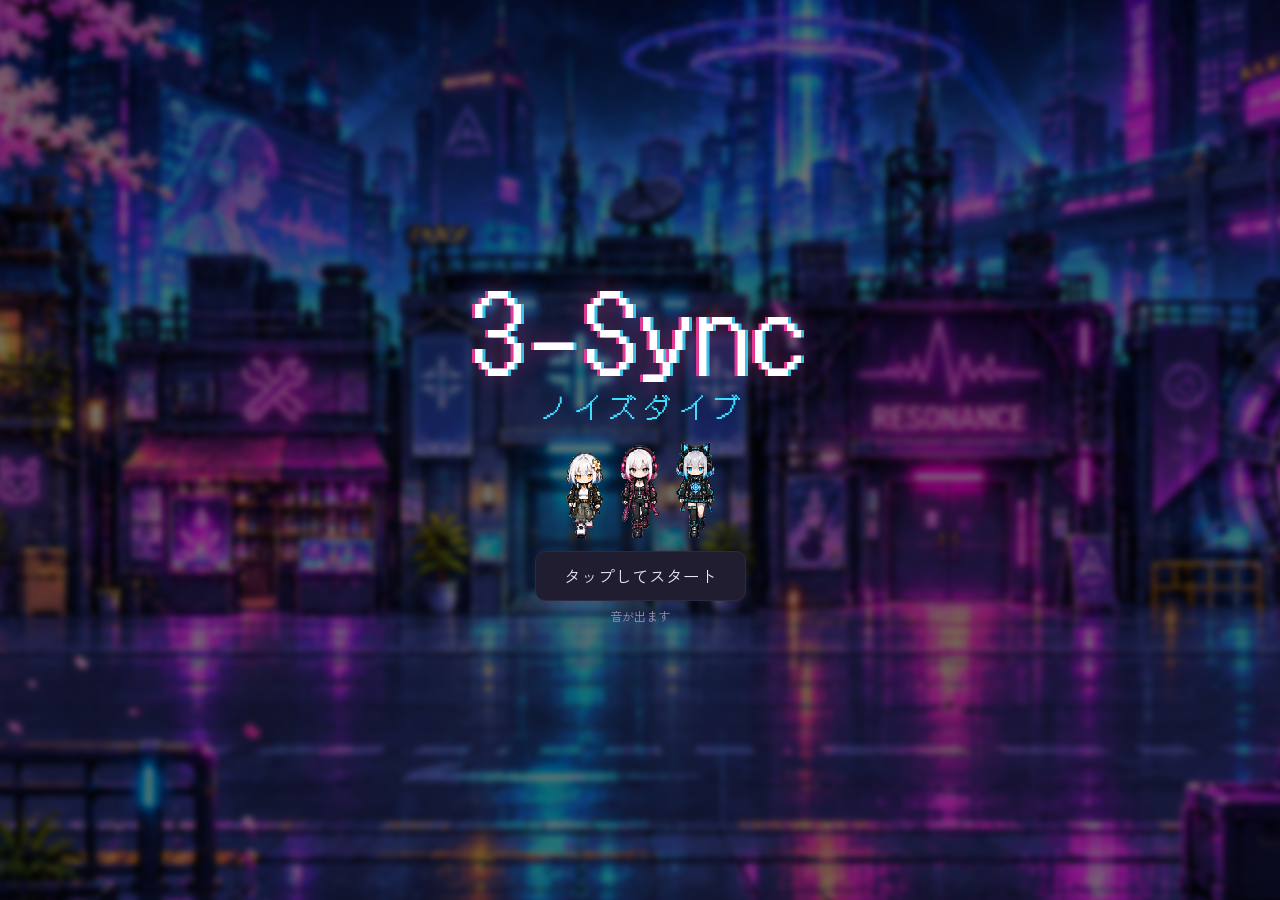
==== game/index.html @ e70afc71 "サポートHUDを姉妹ブロック下へ移動し状態チップと全員ミニHPバーを追加" ====
<!doctype html>
<html lang="ja">
<head>
<meta charset="utf-8">
<meta name="viewport" content="width=device-width,initial-scale=1,maximum-scale=1,user-scalable=no,viewport-fit=cover">
<meta name="theme-color" content="#0e0c15">
<meta name="apple-mobile-web-app-capable" content="yes">
<meta name="mobile-web-app-capable" content="yes">
<meta name="apple-mobile-web-app-status-bar-style" content="black-translucent">
<meta name="apple-mobile-web-app-title" content="ノイズダイブ">
<link rel="manifest" href="manifest.webmanifest">
<link rel="apple-touch-icon" href="icons/app/icon-180.png">
<style>
:root{padding-top:env(safe-area-inset-top,0px);padding-bottom:env(safe-area-inset-bottom,0px)}
body{margin:0;font-size:14px;touch-action:manipulation;-webkit-text-size-adjust:100%}
img{max-width:100%}
[hidden]{display:none!important}
</style>
<title>3-Sync ノイズダイブ</title>
<link rel="preconnect" href="https://fonts.googleapis.com">
<link rel="stylesheet" href="https://fonts.googleapis.com/css2?family=DotGothic16&family=Zen+Kaku+Gothic+New:wght@400;700&display=swap">
<style>
/* Layout: phone-first single column — status header, tabs, then the town/dive canvas with its context panel below.
   Single dark neon look on purpose: the game lives in a night-time cyber city. */
:root{
  --bg:#0e0c15; --panel:#181524; --panel2:#211d31; --ink:#ece8f4; --muted:#9a93ad; --line:#2e2942; --dim:#5d5772;
  --gold:#f6c445; --pink:#ff4fa8; --cyan:#3fe0ff; --ok:#7be0a0; --danger:#ff6b6b;
  --r-c:#a8a4b8; --r-r:#6aa8e8; --r-e:#c58bf0; --r-l:#f2c14b;
  --f-display:"DotGothic16","Hiragino Sans",monospace;
  --f-body:"Zen Kaku Gothic New","Hiragino Sans","Yu Gothic",sans-serif;
  color-scheme:dark;
}
[hidden]{display:none!important}
body{background:var(--bg);color:var(--ink);font-family:var(--f-body);font-size:15px;
  padding-left:max(16px,env(safe-area-inset-left,0px));padding-right:max(16px,env(safe-area-inset-right,0px));
  -webkit-tap-highlight-color:transparent;-webkit-user-select:none;user-select:none;-webkit-touch-callout:none}
textarea{-webkit-user-select:text;user-select:text;-webkit-touch-callout:default}
body::before{content:"";position:fixed;inset:0 0 auto;height:env(safe-area-inset-top,0px);z-index:10;background:var(--bg)}
.wrap{max-width:560px;margin:0 auto;padding-block:10px 40px;display:flex;flex-direction:column;gap:12px}
.top{position:sticky;top:env(safe-area-inset-top,0px);z-index:5;background:var(--bg);padding-block:6px;display:flex;flex-direction:column;gap:8px}
.hud{display:flex;justify-content:space-between;align-items:flex-end;gap:10px}
.money{font-family:var(--f-display);font-size:1.6rem;color:var(--gold);font-variant-numeric:tabular-nums;line-height:1}
.money small{white-space:nowrap;font-family:var(--f-body);font-size:.72rem;color:var(--muted);margin-left:6px}
.lv{text-align:right;font-size:.8rem;color:var(--muted);min-width:0}
.lv b{font-family:var(--f-display);font-weight:400;color:var(--ink);font-size:1rem}
.bar{height:5px;background:var(--line);border-radius:3px;overflow:hidden;margin-top:4px;width:120px;margin-left:auto}
.bar i{display:block;height:100%;background:var(--pink);width:0}
.tabs{display:grid;grid-template-columns:repeat(4,1fr);gap:4px;background:var(--panel);border:1px solid var(--line);border-radius:12px;padding:4px}
.tabs button{font:inherit;font-size:.82rem;font-weight:700;border:0;background:none;color:var(--muted);padding:8px 2px;border-radius:9px;cursor:pointer;position:relative}
.tabs button[aria-selected="true"]{background:var(--panel2);color:var(--ink)}
.tabs button:focus-visible{outline:2px solid var(--cyan)}
.tabs .dot{position:absolute;top:5px;right:10px;width:7px;height:7px;border-radius:50%;background:var(--pink)}
h2{font-size:.76rem;letter-spacing:.12em;color:var(--muted);margin:0 0 8px;font-weight:700}
h3{font-family:var(--f-display);font-weight:400;font-size:1.05rem;margin:0}
.note{font-size:.78rem;color:var(--muted);margin:0;line-height:1.55}
.btn{font:inherit;font-size:.85rem;padding:9px 14px;border-radius:10px;border:1px solid var(--line);background:var(--panel2);color:var(--ink);cursor:pointer}
.btn:disabled{color:var(--dim);cursor:default}
.btn:focus-visible{outline:2px solid var(--cyan);outline-offset:2px}
.btn.primary{background:var(--pink);color:#1a0a14;border-color:var(--pink);font-weight:700}
.btn.primary:disabled{background:var(--panel2);color:var(--dim);border-color:var(--line)}
.btn.danger{color:var(--danger)}
.btn.sm{font-size:.76rem;padding:6px 10px}
.row{display:flex;flex-wrap:wrap;gap:8px;align-items:center}
.card{background:var(--panel);border:1px solid var(--line);border-radius:14px;padding:12px;display:flex;flex-direction:column;gap:10px}

/* main view */
.locbar{display:flex;justify-content:space-between;gap:8px;font-size:.8rem;color:var(--muted)}
.locbar b{color:var(--ink);font-family:var(--f-display);font-weight:400}
.cv{position:relative;border-radius:14px;overflow:hidden;border:1px solid var(--line);background:#07060c}
canvas{display:block;width:100%;height:auto;aspect-ratio:16/9;max-width:100%;touch-action:none;position:relative;z-index:1}
/* background layer: exterior / interiors, pixel art scaled with nearest-neighbour */
.cv img.bg{position:absolute;inset:0;width:100%;height:100%;object-fit:contain;image-rendering:crisp-edges;image-rendering:pixelated;z-index:0;pointer-events:none}
/* facility interior shown as an image window over the town */
.vig{position:absolute;left:50%;top:3%;width:88%;aspect-ratio:16/5;transform:translateX(-50%);z-index:2;pointer-events:none;
  border:2px solid var(--pink);border-radius:6px;overflow:hidden;background:#07060c;box-shadow:0 0 0 3px rgba(14,12,21,.85),0 0 24px rgba(255,79,168,.55);animation:vigin .28s ease-out}
.vig[hidden]{display:none}
.vig img{display:block;width:100%;height:100%;object-fit:cover;image-rendering:crisp-edges;image-rendering:pixelated}
.vlabel{position:absolute;left:6px;top:6px;font-family:var(--f-display);font-size:.72rem;padding:2px 8px;border-radius:4px;background:rgba(14,12,21,.8);color:var(--ink);border:1px solid rgba(255,79,168,.6)}
@keyframes vigin{from{opacity:0;transform:translateX(-50%) scale(.92)}to{opacity:1;transform:translateX(-50%) scale(1)}}
@media (prefers-reduced-motion:reduce){.vig{animation:none}}
/* facility staff (data/npcs.json): canvas in the interior window, same 960x300 coordinates as the background */
.vig canvas.npc{position:absolute;inset:0;width:100%;height:100%;aspect-ratio:auto;z-index:auto;pointer-events:none;image-rendering:crisp-edges;image-rendering:pixelated}
.talkbox{display:flex;gap:8px;align-items:flex-start;background:var(--panel2);border:1px solid rgba(255,79,168,.6);border-radius:10px;padding:8px 10px;font-size:.86rem;line-height:1.55}
.talkbox p{flex:1;margin:0;min-width:0}
.talkbox b{color:var(--pink);margin-right:.6em;white-space:nowrap}
.npcdbg{display:flex;flex-direction:column;gap:4px;font-size:.72rem;color:var(--muted);border:1px dashed var(--cyan);border-radius:8px;padding:6px 8px}
.npcdbg label{display:inline-flex;gap:3px;align-items:center;margin-right:6px}
.npcdbg input{width:4.2em;font:inherit;background:var(--bg);color:var(--ink);border:1px solid var(--line);border-radius:4px;padding:1px 3px}
.npcdbg code{color:var(--ink);word-break:break-all}
.overlay{position:absolute;inset:0;z-index:3;display:flex;flex-direction:column;align-items:center;justify-content:center;gap:10px;background:rgba(10,8,16,.78);text-align:center;padding:16px}
.overlay[hidden]{display:none}
.overlay .big{font-family:var(--f-display);font-size:1.5rem}
.divebar{display:grid;grid-template-columns:1fr auto auto;gap:8px;align-items:center}
.divebar .note{white-space:nowrap}
.sync{height:10px;border-radius:5px;background:var(--line);overflow:hidden;position:relative}
.sync i{position:absolute;inset:0 auto 0 0;width:0;background:linear-gradient(90deg,var(--gold),var(--pink),var(--cyan))}
.syncbtn{font-family:var(--f-display);letter-spacing:.06em}
.syncbtn.ready{animation:pulse 1s infinite}
@keyframes pulse{50%{box-shadow:0 0 0 4px rgba(255,79,168,.35)}}
.bag{display:flex;flex-wrap:wrap;gap:6px 14px;font-size:.8rem;color:var(--muted)}
.bag b{color:var(--ink);font-variant-numeric:tabular-nums}
.mis{display:flex;flex-direction:column;gap:6px}
.mi{background:var(--panel);border:1px solid var(--line);border-radius:12px;padding:10px 12px;display:grid;grid-template-columns:1fr auto;gap:4px 10px;align-items:center}
.mi .cl{font-size:.7rem;color:var(--muted)}
.mi .tx{font-weight:700;font-size:.88rem;min-width:0}
.mi .sub{font-size:.72rem;color:var(--muted);grid-column:1}
.mi .rw{font-size:.8rem;color:var(--gold);font-variant-numeric:tabular-nums;text-align:right}
.mi .rw.free{color:var(--ok)}
.mi .act{grid-column:2;grid-row:2 / span 2;display:flex;flex-direction:column;gap:4px;align-items:flex-end}
.mi.done{border-color:var(--ok)}
.prog{height:4px;background:var(--line);border-radius:2px;overflow:hidden;grid-column:1}
.prog i{display:block;height:100%;background:var(--ok)}
.tag{display:inline-block;font-size:.66rem;padding:1px 6px;border-radius:6px;border:1px solid currentColor;margin-left:6px;vertical-align:1px}
.stats{display:grid;grid-template-columns:repeat(3,1fr);gap:6px}
.stats div{background:var(--panel);border:1px solid var(--line);border-radius:10px;padding:6px 8px;font-size:.72rem;color:var(--muted)}
.stats b{display:block;color:var(--ink);font-size:.95rem;font-variant-numeric:tabular-nums}
.log{font-size:.78rem;display:flex;flex-direction:column;gap:2px;min-height:3.4em;color:var(--muted)}
.facgrid{display:grid;grid-template-columns:repeat(auto-fill,minmax(96px,1fr));gap:6px}
.list{display:flex;flex-direction:column;gap:6px}
.item{box-sizing:border-box;display:grid;grid-template-columns:1fr auto;gap:2px 12px;align-items:center;background:var(--panel2);border:1px solid var(--line);border-radius:12px;padding:10px 12px;text-align:left;font:inherit;color:inherit;cursor:pointer;width:100%}
.item:disabled{cursor:default}
.item:disabled .cost{color:var(--dim)}
.item .name{font-weight:700;min-width:0}
.item .own{font-family:var(--f-display);font-size:1.15rem;color:var(--pink);grid-row:span 2;font-variant-numeric:tabular-nums}
.item .desc{font-size:.74rem;color:var(--muted);min-width:0}
.cost{font-size:.82rem;color:var(--gold);font-weight:700;font-variant-numeric:tabular-nums}
.zinfo{display:flex;flex-direction:column;gap:6px;font-size:.78rem;border-top:1px solid var(--line);padding-top:8px}
.zrow{display:flex;justify-content:space-between;gap:8px;flex-wrap:wrap;color:var(--muted)}
.zboss{color:#ff8fa8}
.zlist{display:flex;flex-wrap:wrap;gap:4px 10px}
.zen{display:inline-flex;align-items:center;gap:4px}.zen i{width:8px;height:8px;border-radius:2px;display:inline-block}.zen small{color:var(--muted);font-size:.66rem}
.matsell{display:flex;justify-content:space-between;align-items:center;gap:8px;flex-wrap:wrap;padding:8px 2px;border-bottom:1px solid var(--line)}
.matrow{display:grid;grid-template-columns:1fr auto auto;gap:10px;font-size:.84rem;padding:6px 2px;border-bottom:1px solid var(--line)}
.matrow span:last-child{color:var(--gold);font-variant-numeric:tabular-nums;text-align:right;min-width:5em}
.chars{display:grid;grid-template-columns:repeat(3,1fr);gap:8px}
.chars button{font:inherit;font-size:.78rem;font-weight:700;color:var(--ink);background:var(--panel2);border:1px solid var(--line);border-radius:12px;padding:6px 4px;cursor:pointer;display:flex;flex-direction:column;align-items:center;gap:2px}
.chars button[aria-pressed="true"]{border-color:var(--pink);box-shadow:0 0 0 1px var(--pink) inset}
.chars button:focus-visible{outline:2px solid var(--cyan);outline-offset:2px}
.chars .face{width:32px;height:64px;background-repeat:no-repeat;background-size:1200% 100%;background-position:9.0909% 0}
.chars small{font-weight:400;color:var(--muted);font-size:.68rem}
.viewsw{display:flex;gap:6px;margin-bottom:10px}
.viewsw button{font:inherit;font-size:.78rem;padding:6px 10px;border-radius:999px;border:1px solid var(--line);background:var(--panel);color:var(--muted);cursor:pointer}
.viewsw button[aria-pressed="true"]{color:var(--ink);border-color:var(--pink)}

/* skills */
.sktop{display:flex;gap:8px;align-items:center;justify-content:space-between;margin-bottom:8px;flex-wrap:wrap}
.spbig{font-family:var(--f-display);font-weight:400;font-size:1.4rem;color:var(--pink)}
#skq{font:inherit;font-size:.84rem;padding:8px 10px;border-radius:10px;border:1px solid var(--line);background:var(--panel);color:var(--ink);min-width:0;flex:1 1 160px;max-width:240px;-webkit-user-select:text;user-select:text}
.treewrap{position:relative;height:min(62vh,460px);border-radius:14px;overflow:hidden;border:1px solid var(--line);background:#06050b;margin-bottom:10px}
#tree{width:100%;height:100%;aspect-ratio:auto;touch-action:none;cursor:grab}
.treebtns{position:absolute;right:8px;top:8px;display:flex;flex-direction:column;gap:6px}
.legend{position:absolute;left:8px;bottom:6px;right:8px;font-size:.66rem;color:var(--muted);display:flex;gap:10px;flex-wrap:wrap;pointer-events:none}
.statgrid{display:grid;grid-template-columns:repeat(auto-fill,minmax(140px,1fr));gap:4px 12px;font-size:.8rem}
.statgrid b{font-variant-numeric:tabular-nums}
.bslot{display:grid;grid-template-columns:1fr auto auto;gap:6px;align-items:center}
.bslot input{font:inherit;font-size:.84rem;padding:7px 9px;border-radius:9px;border:1px solid var(--line);background:var(--panel2);color:var(--ink);min-width:0;-webkit-user-select:text;user-select:text}
#builds{margin-bottom:10px}

.tree{display:grid;grid-template-columns:repeat(3,1fr);gap:8px}
.branch{display:flex;flex-direction:column;gap:8px;min-width:0}
.branch h3{text-align:center;font-size:.9rem}
.branch .who{font-size:.66rem;color:var(--muted);text-align:center;margin-top:-6px}
.node{font:inherit;text-align:left;background:var(--panel);border:1px solid var(--line);border-radius:12px;padding:8px;cursor:pointer;color:inherit;display:flex;flex-direction:column;gap:2px;position:relative}
.node+.node::before{content:"";position:absolute;left:50%;top:-9px;width:2px;height:8px;background:var(--line)}
.node .nm{font-weight:700;font-size:.8rem}
.node .ds{font-size:.68rem;color:var(--muted)}
.node .lvl{font-size:.7rem;color:var(--ok);font-variant-numeric:tabular-nums}
.node.locked{opacity:.45}
.node.max{border-color:var(--ok)}
.node.can{border-color:var(--pink)}

/* gear */
.slots{display:grid;grid-template-columns:repeat(3,1fr);gap:8px}
.slot{background:var(--panel);border:1px solid var(--line);border-radius:12px;padding:8px;font-size:.74rem;min-width:0;cursor:pointer;text-align:left;font-family:inherit;color:inherit}
.slot .k{color:var(--muted)}
.slot .v{font-weight:700;font-size:.78rem;overflow-wrap:anywhere}
.inv{display:grid;grid-template-columns:repeat(auto-fill,minmax(150px,1fr));gap:6px}
.gi{font:inherit;text-align:left;background:var(--panel);border:1px solid var(--line);border-left:4px solid var(--rc);border-radius:10px;padding:7px 9px;cursor:pointer;color:inherit;min-width:0}
.gi .t{font-weight:700;font-size:.78rem;color:var(--rc);overflow-wrap:anywhere}
.gi .s{font-size:.68rem;color:var(--muted)}
.gi.sel{outline:2px solid var(--ink)}
.gi.eq{background:var(--panel2)}
.detail{background:var(--panel);border:1px solid var(--line);border-radius:14px;padding:12px;display:flex;flex-direction:column;gap:6px}
.detail .t{font-weight:700;color:var(--rc)}
.cmp{display:none}
@media (max-width:560px){
  .cmpwrap.hascmp>.note{display:none}
  .cmp{display:block;min-width:0;border-top:1px solid var(--line);margin-top:4px;padding-top:8px}
  .cmp-caption{font-size:.74rem;color:var(--muted);margin-bottom:6px;overflow-wrap:anywhere}
  .cmp-row{display:grid;grid-template-columns:2.8em 1fr 1fr 3.6em;column-gap:10px;font-size:.84rem;padding-block:3px}
  .cmp-row>span{min-width:0;overflow-wrap:anywhere}
  .cmp-row>span:first-child{color:var(--muted)}
  .cmp-row>span:not(:first-child){text-align:right;font-variant-numeric:tabular-nums;color:var(--ink)}
  .cmp-row>span:last-child{font-weight:700}
  .cmp-head{font-size:.7rem}
  .cmp-head>span:not(:first-child){color:var(--muted);font-weight:400}
}
.rc-c{--rc:var(--r-c)}.rc-r{--rc:var(--r-r)}.rc-e{--rc:var(--r-e)}.rc-l{--rc:var(--r-l)}

textarea{width:100%;box-sizing:border-box;min-height:80px;font-family:ui-monospace,monospace;font-size:.72rem;padding:10px;border-radius:10px;border:1px solid var(--line);background:var(--panel);color:var(--ink);word-break:break-all}
.box{display:flex;flex-direction:column;gap:8px;margin-top:10px}
.toast{position:fixed;left:50%;bottom:calc(20px + env(safe-area-inset-bottom,0px));transform:translateX(-50%);background:var(--ink);color:var(--bg);padding:10px 16px;border-radius:999px;font-size:.85rem;opacity:0;transition:opacity .25s;pointer-events:none;max-width:85vw;text-align:center;z-index:20}
.toast.show{opacity:1}
.mainlay,.sidecol{display:flex;flex-direction:column;gap:10px}
.stagecol{display:flex;flex-direction:column;gap:6px;min-width:0}
/* landscape phones and PCs: stage on the left sized to the viewport height, menus beside it */
@media (min-aspect-ratio:4/3) and (min-width:640px){
  /* --stw (stage width) lives on .wrap so the whole page can be sized from it: no fixed max width,
     the stage grows with the screen (big monitors / fullscreen) and the side column stays ~350px */
  .wrap{--stw:min(calc(100vw - 280px),calc((100vh - 104px) * 16 / 9));max-width:calc(var(--stw) + 360px);padding-block:6px 16px;gap:8px}
  @supports (height:100dvh){.wrap{--stw:min(calc(100vw - 280px),calc((100dvh - 104px) * 16 / 9))}}
  .top{flex-direction:row;align-items:center;gap:12px;padding-block:4px}
  .top .hud{flex:0 0 auto;gap:16px}
  .top .tabs{flex:1 1 auto;max-width:520px;margin-left:auto}
  .mainlay{display:grid;grid-template-columns:minmax(0,var(--stw)) minmax(230px,1fr);gap:12px;align-items:start}
  /* side panel is narrow here: gauge on its own row, the two buttons side by side */
  .divebar{grid-template-columns:minmax(0,1fr) minmax(0,1fr)}.divebar>div:first-child{grid-column:1/-1}.divebar .btn{min-width:0;padding-inline:6px;font-size:.82rem;overflow-wrap:anywhere}
  /* skill tab: tree on the left filling the height, details and builds on the right */
  #p-skill{display:grid;grid-template-columns:minmax(0,1fr) minmax(240px,34%);column-gap:12px;align-items:start}
  #p-skill>#vsw1,#p-skill>.sktop{grid-column:1/-1}
  #p-skill>.treewrap{grid-column:1;grid-row:3/span 3;height:max(200px,calc(100vh - 150px));margin:0;position:sticky;top:60px}
  @supports (height:100dvh){#p-skill>.treewrap{height:max(200px,calc(100dvh - 150px))}}
  #p-skill>#skdet,#p-skill>#builds,#p-skill>.card{grid-column:2}
  .viewsw{margin-bottom:6px}.sktop{margin-bottom:6px}
  .sidecol{max-height:calc(100vh - 80px);overflow-y:auto;position:sticky;top:60px;padding-right:2px}
  @supports (height:100dvh){.sidecol{max-height:calc(100dvh - 80px)}}
  .btn{min-height:40px}.btn.sm{min-height:36px}
  .facgrid{grid-template-columns:repeat(auto-fill,minmax(110px,1fr))}
}
@media (max-width:420px){.tree{gap:6px}.node{padding:6px}}
.fullbtn{min-height:0!important;padding:4px 9px;font-size:1rem;line-height:1}
/* title screen */
#title{position:fixed;inset:0;z-index:60;display:flex;align-items:center;justify-content:center;background:#07060d;overflow:hidden;transition:opacity .6s}
#title.out{opacity:0;pointer-events:none}
#title .tt-bg{position:absolute;inset:-20px;background:url(bg/town.png) center/cover;image-rendering:pixelated;filter:blur(3px) brightness(.45) saturate(1.3);animation:ttpan 30s linear infinite alternate}
@keyframes ttpan{from{transform:scale(1.08) translateX(-2%)}to{transform:scale(1.08) translateX(2%)}}
#title .tt-in{position:relative;display:flex;flex-direction:column;align-items:center;gap:6px;text-align:center;padding:16px}
#title .tt-logo{font-family:var(--f-display);font-size:clamp(3rem,13vmin,6.5rem);line-height:1;color:#fff;letter-spacing:.04em;
  text-shadow:-3px 0 rgba(255,60,160,.85),3px 0 rgba(60,220,255,.85),0 0 24px rgba(255,79,168,.6);animation:ttglitch 3.2s steps(1) infinite}
@keyframes ttglitch{0%,92%,100%{transform:none}93%{transform:translateX(-4px) skewX(-8deg)}95%{transform:translateX(5px)}97%{transform:translateX(-2px) skewX(6deg)}}
#title .tt-sub{font-family:var(--f-display);font-size:clamp(1rem,4.5vmin,1.7rem);color:var(--cyan,#3fe0ff);letter-spacing:.3em;margin-left:.3em}
#title .tt-chars{display:flex;gap:4px;margin:6px 0 4px}
#title .tt-chars i{display:block;width:64px;height:128px;background:var(--s) 0 0/768px 128px no-repeat;image-rendering:pixelated;zoom:.8}
@media (max-height:420px){#title .tt-chars i{zoom:.55}}
#title .tt-go{font-size:1.05rem;padding:12px 28px;animation:ttblink 1.4s ease-in-out infinite}
@keyframes ttblink{50%{opacity:.55}}
#title .tt-go.ready{animation:none;border-color:var(--pink,#ff4fa8)}
#title .tt-note{margin:0;font-size:.75rem;color:var(--muted)}
.sndset{display:flex;flex-wrap:wrap;gap:10px 18px;align-items:center}
.sndset label{display:flex;align-items:center;gap:8px;font-size:.9rem}
.sndset input{width:150px;accent-color:var(--pink,#ff4fa8)}
.allyset{display:grid;gap:8px}
.ally-row{border:1px solid var(--line);border-radius:12px;padding:8px 10px;background:var(--panel2);display:flex;flex-wrap:wrap;gap:6px 12px;align-items:center}
.ally-row.me{opacity:.75}.ally-row>b{min-width:5em}.ally-row .note{flex-basis:100%;margin:0}
.ally-row label{display:flex;align-items:center;gap:6px;font-size:.82rem;color:var(--muted)}
.ally-row select{font:inherit;font-size:.82rem;color:var(--ink);background:var(--panel);border:1px solid var(--line);border-radius:8px;padding:6px 8px;min-height:36px}
.gtabs{display:flex;gap:4px;background:var(--panel2);border:1px solid var(--line);border-radius:12px;padding:3px;margin-bottom:8px}
.gtabs button{flex:1;font:inherit;font-size:.82rem;color:var(--muted);background:none;border:0;border-radius:9px;padding:7px 4px;cursor:pointer;min-height:36px}
.gtabs button[aria-selected="true"]{background:var(--panel);color:var(--ink);font-weight:700;box-shadow:0 0 0 1px var(--line) inset}
.heat{border:1px solid var(--line);border-radius:12px;padding:8px;margin:6px 0 8px;background:rgba(255,40,80,.04)}
.heat-h{display:flex;justify-content:space-between;align-items:baseline;margin-bottom:6px}.heat-h b{color:#ff6b8b}.heat-h span{font-size:.8rem;color:var(--gold)}
.heat-l{display:grid;grid-template-columns:repeat(auto-fill,minmax(150px,1fr));gap:5px}
.hz{display:grid;grid-template-columns:1fr auto;text-align:left;font:inherit;color:inherit;background:var(--panel2);border:1px solid var(--line);border-radius:9px;padding:6px 8px;cursor:pointer;min-height:44px}
.hz b{font-size:.82rem}.hz span{grid-column:1;font-size:.7rem;color:var(--muted)}.hz i{grid-row:1/span 2;grid-column:2;align-self:center;font-style:normal;font-size:.75rem;color:var(--muted)}
.hz[aria-pressed="true"]{border-color:#ff4f7a;background:rgba(255,40,80,.12)}.hz[aria-pressed="true"] i{color:#ff6b8b}
[data-res]:disabled{opacity:.5}
.jk-h{margin:16px 0 0;font-size:1rem}.jk-h small{font-weight:400;color:var(--muted);font-size:.78rem}
.juke{display:grid;grid-template-columns:repeat(auto-fill,minmax(180px,1fr));gap:6px}
.jk{display:grid;grid-template-columns:20px 1fr;grid-template-rows:auto auto;column-gap:6px;align-items:center;text-align:left;font:inherit;color:inherit;background:var(--panel2);border:1px solid var(--line);border-radius:10px;padding:7px 10px;cursor:pointer;min-height:44px}
.jk .jk-ic{grid-row:span 2;color:var(--pink,#ff4fa8);font-size:.9rem}
.jk .jk-nm{font-weight:700;font-size:.85rem;min-width:0;overflow:hidden;text-overflow:ellipsis;white-space:nowrap}
.jk .jk-w{font-size:.7rem;color:var(--muted)}
.jk[aria-pressed="true"]{border-color:var(--pink,#ff4fa8);box-shadow:0 0 0 1px var(--pink,#ff4fa8) inset}
.jk[aria-pressed="true"] .jk-ic{animation:ttblink 1s ease-in-out infinite}
.jk:disabled{opacity:.45;cursor:default}
#bMute[aria-pressed="true"]{opacity:.5;text-decoration:line-through}
@media (prefers-reduced-motion:reduce){#title .tt-bg,#title .tt-logo,#title .tt-go{animation:none}}

.divebar .btn.sm[aria-pressed="true"]{border-color:var(--cyan);color:var(--cyan)}
/* landscape phones: every pixel of height goes to the stage */
@media (orientation:landscape) and (max-height:520px){
  .wrap{padding-block:4px 8px;gap:4px}
  .top{padding-block:2px;gap:8px}
  .money{font-size:1.25rem}.money small{display:none}
  .lv{font-size:.72rem}.lv b{font-size:.9rem}.bar{width:90px;margin-top:2px}
  .tabs{padding:3px}.tabs button{padding:5px 2px;font-size:.78rem}
  .mainlay{grid-template-columns:minmax(0,var(--stw)) minmax(200px,1fr);gap:8px}
  .wrap{--stw:min(calc(100vw - 236px),calc((100vh - 78px) * 16 / 9))}
  @supports (height:100dvh){.wrap{--stw:min(calc(100vw - 236px),calc((100dvh - 78px) * 16 / 9))}}
  .stagecol{gap:2px}.locbar{font-size:.7rem}
  .sidecol{top:44px;max-height:calc(100vh - 52px)}
  @supports (height:100dvh){.sidecol{max-height:calc(100dvh - 52px)}}
  .sidecol .stats,#help{display:none}
  .card{padding:9px;gap:8px}
  .divebar{gap:6px}.divebar .btn{min-height:38px;padding:6px 8px;font-size:.8rem}
}
@media (prefers-reduced-motion:reduce){.toast{transition:none}.syncbtn.ready{animation:none}}
</style>
</head>
<body>


<div class="wrap">
  <div class="top">
    <div class="hud">
      <div class="money">¥<span id="num">0</span><small id="rateTop"></small></div>
      <button class="btn sm fullbtn" id="bFull" hidden aria-label="全画面">⛶</button><button class="btn sm fullbtn" id="bMute" aria-label="音を消す" aria-pressed="false">♪</button><div class="lv"><span id="cname">ルアリエ</span> <b id="lv">Lv1</b> ・ SP <b id="sp">0</b><div class="bar"><i id="xpbar"></i></div></div>
    </div>
    <div class="tabs" role="tablist">
      <button role="tab" data-t="main" aria-selected="true">街・探索</button>
      <button role="tab" data-t="skill" aria-selected="false">スキル<span class="dot" id="spdot" hidden></span></button>
      <button role="tab" data-t="gear" aria-selected="false">そうび</button>
      <button role="tab" data-t="save" aria-selected="false">セーブ</button>
    </div>
  </div>

  <section id="p-main" class="mainlay">
    <div class="stagecol">
    <div class="locbar"><span id="loc">新御霊市・下層</span><span id="locR"></span></div>
    <div class="cv">
      <img id="bgimg" class="bg" alt="" hidden draggable="false"><canvas id="cv" width="1280" height="720" aria-label="ゲーム画面"></canvas>
      <div class="vig" id="vig" hidden><img id="vigimg" alt="" draggable="false"><canvas id="vignpc" class="npc" width="960" height="300" aria-hidden="true"></canvas><span class="vlabel" id="viglabel"></span></div>
      <div class="overlay" id="ov" hidden><div class="big" id="ovt"></div><div class="note" id="ovs"></div><div class="row" id="ovb" style="justify-content:center"></div></div>
    </div>
    </div>
    <div class="sidecol">
    <div id="townUI" class="card"><div id="fac"></div></div>
    <div id="diveUI" class="card" hidden>
      <div class="divebar">
        <div><div class="note" style="margin-bottom:4px">同期ゲージ</div><div class="sync"><i id="syncbar"></i></div></div>
        <button class="btn syncbtn" id="bSync" disabled>3-Sync</button>
        <button class="btn" id="bYog">ヨーグルト ×<span id="yogn">0</span></button>
        <button class="btn sm" id="bAuto" aria-pressed="false">オート攻撃</button>
        <button class="btn sm" id="bSpeed" aria-label="ゲーム速度" aria-pressed="false">×1</button>
        <button class="btn sm" id="bZoom" aria-pressed="false">拡大表示</button>
        <button class="btn sm" id="bAutoSk" aria-pressed="true">自動スキル</button>
        <button class="btn sm danger" id="bRetreat" hidden>撤退して帰還</button>
      </div>
      <div class="bag" id="bag"></div>
      <div class="mis" id="dmis"></div>
      <div class="zinfo" id="zinfo"></div>
      <div class="zinfo" id="oftog" hidden></div>
      <div class="log" id="log"></div>
    </div>
    <div class="stats">
      <div>攻撃<b id="stAtk">0</b></div><div>HP<b id="stHp">0</b></div><div>会心<b id="stCrit">0%</b></div>
    </div>
    <p class="note" id="help"></p>
    </div>
  </section>

  <section id="p-skill" hidden>
    <div class="viewsw" id="vsw1"></div>
    <div class="sktop"><div><b id="spFree" class="spbig">0</b> SP 残り <span class="note" id="spInfo"></span></div>
      <input id="skq" type="search" placeholder="スキル名・効果で検索" autocomplete="off" aria-label="スキル検索"></div>
    <div class="treewrap"><canvas id="tree" aria-label="スキルツリー"></canvas>
      <div class="treebtns"><button class="btn sm" id="tvIn" aria-label="拡大">＋</button><button class="btn sm" id="tvOut" aria-label="縮小">－</button><button class="btn sm" id="tvFit">全体</button><button class="btn sm" id="tvHome">中心</button></div>
      <div class="legend"><span>●取得済み</span><span>◌点滅＝取得できる</span><span>◇特殊ノード</span><span>◎キーストーン</span></div></div>
    <div class="detail" id="skdet"></div>
    <div class="card" id="builds"></div>
    <div class="card"><h2 style="margin:0">いまの能力</h2><div class="statgrid" id="statsum"></div></div>
  </section>

  <section id="p-gear" hidden>
    <div class="viewsw" id="vsw2"></div>
    <h2>装備中</h2>
    <div class="slots" id="slots"></div>
    <div class="row" style="margin-top:8px"><button class="btn primary" id="bBest">最強装備にする</button><button class="btn" id="bBestAll">3人まとめて最強装備</button></div>
    <div class="detail" id="detail" hidden style="margin-top:10px"></div>
    <div class="row" style="justify-content:space-between;margin:14px 0 8px"><h2 style="margin:0">もちもの <span id="invc"></span></h2><button class="btn sm" id="sellmode">選んで売る</button></div>
    <div id="sellbar"></div>
    <div class="inv" id="inv"></div>
    <h2 style="margin-top:14px">素材（倉庫）</h2><div class="bag" id="matlist"></div>
    <h2 style="margin-top:14px">ボス戦のサポート</h2>
    <p class="note">ボス戦では、選んでいないふたりがサポートとして一緒に戦う。それぞれの動き方を決められる。</p>
    <div class="allyset" id="allyset"></div>
  </section>

  <section id="p-save" hidden>
    <h2>サウンド</h2>
    <div class="sndset">
      <label>BGM <input type="range" id="volBgm" min="0" max="1" step="0.05"></label>
      <label>効果音 <input type="range" id="volSe" min="0" max="1" step="0.05"></label>
      <button class="btn sm" id="bMute2">音を消す</button>
    </div>
    <p class="note">iPhoneはマナーモード（消音スイッチ）だと音が出ません。</p>
    <h2 style="margin-top:14px">セーブ</h2>
    <div class="row">
      <button class="btn" id="bSave">今すぐ保存</button>
      <button class="btn" id="bExport">引き継ぎコードを出す</button>
      <button class="btn" id="bImport">コードで復元</button>
      <button class="btn danger" id="bReset">はじめから</button>
      <button class="btn" id="bTitle">タイトルに戻る</button>
    </div>
    <div class="box" id="exportBox" hidden><textarea id="exportText" readonly aria-label="引き継ぎコード"></textarea><button class="btn" id="bCopy">コピー</button><p class="note">別の端末で「コードで復元」に貼ると続きから遊べます。</p></div>
    <div class="box" id="importBox" hidden><textarea id="importText" aria-label="引き継ぎコードを貼り付け" placeholder="ここにコードを貼り付け"></textarea><button class="btn" id="bDoImport">復元する</button></div>
    <div class="box" id="resetBox" hidden><p class="note">データを全部消してはじめからにします。元に戻せません。</p><div class="row"><button class="btn danger" id="bDoReset">消してはじめる</button><button class="btn" id="bCancelReset">やめる</button></div></div>
    <p class="note" style="margin-top:12px" id="saved">未保存</p>
    <p class="note">10秒ごと・画面を閉じたときに自動保存。閉じている間もライブのお礼が貯まります（最大12時間）。</p>
  </section>
</div>
<div class="toast" id="toast" role="status"></div>
<div id="title" role="dialog" aria-label="タイトル">
  <div class="tt-bg"></div>
  <div class="tt-in">
    <div class="tt-logo">3-Sync</div>
    <div class="tt-sub">ノイズダイブ</div>
    <div class="tt-chars"><i style="--s:url(sprites/walk_luarie.png)"></i><i style="--s:url(sprites/walk_ht.png)"></i><i style="--s:url(sprites/walk_mimi.png)"></i></div>
    <button class="btn tt-go" id="ttGo">タップしてスタート</button>
    <p class="tt-note" id="ttNote">音が出ます</p>
  </div>
</div>

<script>
/* ================= data ================= */
const KEY="3sync-save-v1",OLDKEY="donguri-save-v2";
const CIDS=["luarie","ht","mimi"];
// character base profiles (personality only — the trees let any build grow strong)
const CB={
  luarie:{atk:1.0,hp:0.85,crit:15,cdm:2.5,cd:1.0,dodge:8,move:1.0,stCh:0,pool:["miss","blind"],splash:0,pierce:0,
    style:"回避・会心特化。敵の動きを先読みして撃ち、4発ごとに必ず会心"},
  ht:{atk:0.7,hp:1.0,crit:3,cdm:2,cd:0.85,dodge:2,move:1.0,stCh:22,pool:["poison","blind","confuse","atkdown","miss","stun"],splash:0,pierce:1,
    style:"バフ・デバフ特化。当てた敵を鈍らせ状態異常にする。ボス戦では味方全員の攻撃+10%"},
  mimi:{atk:1.9,hp:1.15,crit:5,cdm:2,cd:1.6,dodge:3,move:1.1,stCh:6,pool:["poison","atkdown"],splash:30,pierce:0,
    style:"高速・高火力特化。一撃が重く、周りの敵も巻き込む"},
};
const PRODUCERS=[
  {id:"risu",name:"路上ライブ",desc:"駅前で歌って、乱れた粒子を整える",base:15,rate:0.3},
  {id:"kake",name:"地下ライブハウス公演",desc:"常連さんが少しずつ増えてきた",base:150,rate:2},
  {id:"kona",name:"クラブナイト",desc:"えーちゃんがDJで回す夜",base:1500,rate:12},
  {id:"tanu",name:"配信ライブ",desc:"旧世界のネットで他の都市にも届く",base:18000,rate:80},
  {id:"mori",name:"調律フェス",desc:"不安定地帯をまるごと鎮める",base:220000,rate:550},
];

/* ================= skill trees (data-driven) ================= */
// tuning knobs
const CFG={SP_CAP:80,SP_PER_LV:1,LIVE_XP:0.3,CATCHUP_GAP:2,CATCHUP_STEP:0.25,CATCHUP_MAX:3,BOSS_AIL_DUR:0.4,BOSS_AIL_CH:0.5};
const BRANCH={
  fire:{nm:"火力",col:"#ff6b6b",s:[["atkP",4],["aspd",3]]},
  crit:{nm:"会心",col:"#f6c445",s:[["crit",2],["critDmg",10]]},
  mob:{nm:"機動",col:"#7be0a0",s:[["move",3],["dodge",1.5]]},
  def:{nm:"耐久",col:"#6aa8e8",s:[["hpP",5],["def",5]]},
  ctrl:{nm:"制御",col:"#ff4fa8",s:[["stCh",3],["stPow",6]]},
  range:{nm:"射程",col:"#b58cff",s:[["range",4],["aoe",3]]},
};
const STATN={atkP:["攻撃","%"],aspd:["攻撃速度","%"],extra:["追加弾","発"],pierce:["貫通","体"],crit:["会心率","%"],critDmg:["会心ダメージ","%"],followUp:["追加攻撃率","%"],
  move:["移動速度","%"],dodge:["回避","%"],counter:["回避時の反撃率","%"],hpP:["最大HP","%"],def:["防御",""],barrier:["バリア（最大HP比）","%"],regen:["毎秒回復（最大HP比）","%"],
  stCh:["状態異常付与","%"],stPow:["状態異常の効果時間","%"],weak:["状態異常の敵へのダメージ","%"],range:["射程","%"],aoe:["攻撃範囲","+"],homing:["弾が追尾",""],multiT:["追加標的","体"],
  drop:["装備ドロップ","%"],luck:["レア率",""],syncM:["同期ゲージ","%"]};
const AILN={poison:"毒",blind:"暗闇",confuse:"混乱",atkdown:"やる気ダウン",miss:"焦り",stun:"恍惚"};
const SPN={killHaste:"撃破すると3秒間 攻撃速度+30%",critChain:"会心時、近くの敵へ連鎖弾（50%）",speedAtk:"移動速度に応じて攻撃力アップ（最大+40%）",
  overSync:"回避に成功すると、次の攻撃が必ず会心",foresee:"15%で攻撃を完全回避し、即座に強化反撃",discard:"会心率が半分になるが、攻撃+45%・攻撃範囲+25",
  pinkNoise:"続けて倒すたびに攻撃+8%・攻撃速度+6%（最大10段、3秒で解除）",sonic:"倒した直後、次の敵へ高速で飛び込み追加攻撃",echo:"移動速度の一部を防御に変え、被弾時に衝撃波",
  contagion:"状態異常が周りの敵に伝染する",field:"ソロでは自分、ボス戦では3人全員の攻撃+15%・防御+10",release:"状態異常付与が4割になるが、会心+25%・攻撃+30%"};
const NOTABLES={
  fire:[["過剰出力",{atkP:12}],["連射回路",{aspd:10}],["貫通弾",{pierce:1,atkP:4}],["追加弾",{extra:1}],["重粒子",{atkP:8,aoe:6}],["撃破加速",{sp:"killHaste"}]],
  crit:[["急所演算",{crit:6}],["致命共鳴",{critDmg:30}],["会心連鎖",{sp:"critChain"}],["追撃演算",{followUp:10}],["解析眼",{drop:20,crit:2}],["確率演算",{luck:2,critDmg:10}]],
  mob:[["残像歩法",{dodge:5}],["疾走",{move:10}],["反撃回路",{counter:20}],["加速射撃",{sp:"speedAtk"}],["軽業",{dodge:3,move:5}],["見切り",{dodge:4,counter:10}]],
  def:[["粒子障壁",{barrier:15}],["自己補充",{regen:0.8}],["装甲強化",{def:15}],["生命拡張",{hpP:15}],["障壁循環",{barrier:8,regen:0.4}],["踏ん張り",{def:8,hpP:8}]],
  ctrl:[["毒の符",{ail:"poison",stCh:4}],["暗転符",{ail:"blind",stCh:3}],["焦燥符",{ail:"miss",stCh:3}],["恍惚符",{ail:"stun",stCh:2}],["混線符",{ail:"confuse",stCh:3}],["脱力符",{ail:"atkdown",stCh:3}],["弱点解析",{weak:15}],["侵食延長",{stPow:20}]],
  range:[["長距離演算",{range:12}],["追尾弾",{homing:1}],["多重照準",{multiT:1}],["拡散範囲",{aoe:10}],["遠隔共鳴",{range:6,syncM:15}],["精密照準",{range:8,crit:2}]],
};
const KEYS={
  fire:[["過負荷砲",{atkP:40,aspd:-15},"攻撃が大きく伸びるが、連射が遅くなる"],["全弾発射",{extra:2,atkP:-20},"弾数が増えるが一発が軽くなる"]],
  crit:[["臨界会心",{critDmg:80,crit:-8},"会心の破壊力を極める"],["確率収束",{crit:20,critDmg:-30},"会心の回数を極める"]],
  mob:[["残像",{counter:40,dodge:8},"避けるたびに反撃する"],["疾風",{move:25,hpP:-10},"とにかく速く動く"]],
  def:[["鉄壁",{def:45,move:-15},"守りを固める代わりに足が遅くなる"],["不屈",{regen:2,barrier:25},"倒れにくくなる"]],
  ctrl:[["侵食拡大",{stPow:60,stCh:10},"状態異常を長く強くする"],["弱点総攻撃",{weak:50},"弱った敵を一気に倒す"]],
  range:[["狙撃演算",{range:40,aspd:-10},"遠くから撃ち抜く"],["全方位照準",{multiT:2,atkP:-15},"複数の敵を同時に狙う"]],
};
const UNIQUE={
  luarie:{crit:["オーバーシンク",{sp:"overSync",crit:5}],mob:["未来視",{sp:"foresee",dodge:6}],fire:["演算破棄",{sp:"discard"}],
    notable:{crit:["全域演算",{crit:8,critDmg:20}],range:["花型IF拡張",{range:10,crit:3}],def:["痛覚拡張",{def:10,counter:10}]}},
  mimi:{fire:["ピンクノイズ",{sp:"pinkNoise"}],mob:["音速追撃",{sp:"sonic"}],def:["反響装甲",{sp:"echo"}],
    notable:{fire:["コア臨界",{atkP:20}],mob:["観測者の脚",{move:12,aspd:4}],range:["ヨーデル砲・試射",{range:10,aoe:8}]}},
  ht:{ctrl:["同期汚染",{sp:"contagion"}],def:["シンクロフィールド",{sp:"field"}],crit:["制御解除",{sp:"release"}],
    notable:{ctrl:["デジタル符・極",{stCh:8,stPow:15}],def:["精神の糸",{barrier:12,def:6}],crit:["ダークボイス",{critDmg:25,weak:10}]}},
};
// active skills learned in the tree. [branch, skill id, "skill"(mid-tree) | "ult"(outermost 奥義)]
const SKILL_NODES={
  luarie:[["mob","lu_link","skill"],["range","lu_mark","skill"],["mob","lu_stop","ult"],["crit","lu_fate","ult"],["range","lu_inf","ult"]],
  ht:[["ctrl","ht_scatter","skill"],["def","ht_ward","skill"],["ctrl","ht_voice","ult"],["def","ht_full","ult"],["range","ht_bind","ult"]],
  mimi:[["def","mi_spin","skill"],["mob","mi_dash","skill"],["range","mi_beam","ult"],["fire","mi_rain","ult"],["mob","mi_over","ult"]],
};
const SKILL_NM={lu_slow:"時間遅延フィールド",lu_link:"演算リンク",lu_mark:"先読みマーカー",lu_stop:"クロノ・ストップ",lu_fate:"未来確定射撃",lu_inf:"無限演算",
  ht_cheer:"シンクロ鼓舞",ht_scatter:"デジタル符・散布",ht_ward:"位相結界",ht_voice:"ダークボイス・侵食",ht_full:"フルシンクロ",ht_bind:"呪縛の歌",
  mi_lance:"ヨーデルランス",mi_spin:"旋回槍舞",mi_dash:"突撃ランス",mi_beam:"極大ヨーデル砲",mi_rain:"千槍乱舞",mi_over:"コア臨界・オーバードライブ"};
// per-character layout: branch order around the root, and how far each branch starts (0 = favored, 3 = far)
const LAYOUT={
  luarie:{order:["crit","mob","fire","range","ctrl","def"],gap:{crit:0,mob:0,fire:1,range:1,ctrl:3,def:3}},
  mimi:{order:["fire","mob","range","def","crit","ctrl"],gap:{fire:0,mob:0,range:1,def:1,crit:3,ctrl:3}},
  ht:{order:["ctrl","def","range","crit","fire","mob"],gap:{ctrl:0,def:0,range:1,crit:3,fire:3,mob:1}},
};
const FLATK=new Set(["extra","pierce","multiT","homing","luck"]);
function buildTree(cid){
  const L=LAYOUT[cid],U=UNIQUE[cid],nodes={},adj={},STEP=50,SIDE=30;
  const add=(id,o)=>{nodes[id]={id,cid,...o};adj[id]=adj[id]||new Set();return id;};
  const link=(a,b)=>{adj[a].add(b);adj[b].add(a);};
  const root=add(cid+":root",{nm:"起点",br:null,x:0,y:0,kind:"root",cost:0,max:1,eff:{}});
  const trunkAt={};
  L.order.forEach((br,bi)=>{
    const B=BRANCH[br],gap=L.gap[br],aff=gap===0?1.25:gap===1?1.0:0.85,ang=bi*Math.PI/3-Math.PI/2;
    const ux=Math.cos(ang),uy=Math.sin(ang),px=-uy,py=ux;
    const P=(r,side)=>[ux*r*STEP+px*side*SIDE,uy*r*STEP+py*side*SIDE];
    const scale=eff=>{const e={};for(const k in eff){const v=eff[k];e[k]=typeof v==="number"?+(v*(FLATK.has(k)?1:aff)).toFixed(2):v;}return e;};
    const sm=i=>{const [k,v]=B.s[i%2];return scale({[k]:v});};
    let prev=root;
    for(let g=0;g<gap;g++){const [x,y]=P(1+g,0);const id=add(`${cid}:${br}:g${g}`,{nm:"接続ノード",br,x,y,kind:"small",cost:1,max:1,eff:{atkP:1,hpP:1}});link(prev,id);prev=id;}
    const nl=NOTABLES[br];let nCount=0;
    const notable=()=>{let def=nl[(nCount+bi)%nl.length];nCount++;if(U.notable&&U.notable[br]&&nCount===3)def=U.notable[br];return{nm:def[0],eff:scale(def[1]),unique:!!(U.notable&&U.notable[br]&&nCount===3)};};
    const trunk=[];
    for(let i=0;i<12;i++){const [x,y]=P(1+gap+i,0);const isN=i===5||i===9;
      const o=isN?{...notable(),kind:"notable",cost:2,max:1}:{nm:`${B.nm}強化`,eff:sm(i),kind:"small",cost:1,max:1};
      const id=add(`${cid}:${br}:t${i}`,{br,x,y,...o});link(prev,id);prev=id;trunk.push(id);}
    trunkAt[br]=trunk;
    [[2,1,2],[4,-1,2],[6,1,3],[8,-1,3],[10,1,3]].forEach(([ti,side,len],ci)=>{
      let p=trunk[ti];
      for(let j=0;j<len;j++){const [x,y]=P(1+gap+ti+j*0.2,side*(j+1));const id=add(`${cid}:${br}:c${ci}_${j}`,{br,x,y,nm:`${B.nm}強化`,eff:sm(j+1+ci),kind:"small",cost:1,max:1});link(p,id);p=id;}
      const [x,y]=P(1+gap+ti+len*0.2,side*(len+1));
      const id=add(`${cid}:${br}:n${ci}`,{br,x,y,...notable(),kind:"notable",cost:2+(ci%2),max:1});link(p,id);});
    const keys=KEYS[br].map(k=>k.slice());if(U[br])keys[0]=[U[br][0],U[br][1],"キャラ固有のキーストーン"];
    keys.forEach((k,ki)=>{const [x,y]=P(1+gap+12.8,ki?1.6:-1.6);
      const id=add(`${cid}:${br}:k${ki}`,{br,x,y,nm:k[0],eff:{...k[1]},desc:k[2],kind:"key",cost:U[br]&&ki===0?5:4,max:1,unique:!!(U[br]&&ki===0)});link(trunk[11],id);});
    // skills: mid-tree skill beside trunk node 4, 奥義 at the very end of the branch
    for(const [b2,sk,kind] of (SKILL_NODES[cid]||[])){if(b2!==br)continue;
      if(kind==="skill"){const [x,y]=P(1+gap+4.5,1.9);const id=add(`${cid}:${br}:sk_${sk}`,{br,x,y,nm:SKILL_NM[sk],eff:{skill:sk},kind:"skill",cost:3,max:1});link(trunk[4],id);}
      else{const [cx,cy]=P(1+gap+13.7,0),con=add(`${cid}:${br}:uc`,{br,x:cx,y:cy,nm:"奥義への道",eff:sm(0),kind:"small",cost:1,max:1});link(trunk[11],con);
        const [x,y]=P(1+gap+14.9,0);const id=add(`${cid}:${br}:ult_${sk}`,{br,x,y,nm:SKILL_NM[sk],eff:{skill:sk},kind:"ult",cost:6,max:1});link(con,id);}}
  });
  // ring paths between neighbouring branches: detours into far branches
  L.order.forEach((br,bi)=>{const nb=L.order[(bi+1)%6];
    for(const [ti,cnt,tag] of [[3,3,"a"],[8,4,"b"]]){
      const A=nodes[trunkAt[br][ti]],Bn=nodes[trunkAt[nb][ti]];let p=A.id;
      const ra=Math.hypot(A.x,A.y),rb=Math.hypot(Bn.x,Bn.y),aa=Math.atan2(A.y,A.x);let ab=Math.atan2(Bn.y,Bn.x);if(ab<aa)ab+=Math.PI*2;
      for(let j=1;j<=cnt;j++){const t=j/(cnt+1),r=ra+(rb-ra)*t,a=aa+(ab-aa)*t,own=j<=cnt/2?br:nb,Bx=BRANCH[own],[k,v]=Bx.s[j%2];
        const id=add(`${cid}:ring${tag}${bi}_${j}`,{br:own,x:Math.cos(a)*r,y:Math.sin(a)*r,nm:`${Bx.nm}連結`,eff:{[k]:v},kind:"small",cost:1,max:1});link(p,id);p=id;}
      link(p,Bn.id);}
  });
  // Resolve only ring positions, in stable insertion order. A small margin keeps
  // floating-point convergence safely above the 34px clearance requirement.
  const all=Object.values(nodes),rings=all.filter(n=>n.id.includes(":ring")),clearance=34.5;
  for(let pass=0;pass<64;pass++){
    for(const n of rings)for(const other of all){
      if(n===other)continue;
      const dx=n.x-other.x,dy=n.y-other.y,d=Math.hypot(dx,dy);
      if(d>=clearance)continue;
      // Coincident points have a deterministic fallback direction.
      const ux=d?dx/d:1,uy=d?dy/d:0,push=clearance-d;
      n.x+=ux*push;n.y+=uy*push;
    }
  }
  for(const id in nodes)nodes[id].adj=[...adj[id]];
  return{nodes,root,count:Object.keys(nodes).length-1};
}
const TREES={};CIDS.forEach(c=>TREES[c]=buildTree(c));
function effText(eff){const out=[];for(const k in eff){const v=eff[k];
  if(k==="skill"){const d=SKILLS[v];out.push(d?`${d.ult?"奥義":"スキル"}「${d.nm}」を覚える：${d.desc}（${d.cd}秒ごと）`:v);}
  else if(k==="sp")out.push(SPN[v]);else if(k==="ail")out.push(`攻撃が「${AILN[v]}」も付与するようになる`);
  else if(k==="homing")out.push("弾が敵を追尾する");else{const [n,u]=STATN[k]||[k,""];out.push(`${n} ${v>=0?"+":""}${v}${u}`);}}return out.join(" / ");}
// SP & allocation
const spEarned=cid=>Math.min(CFG.SP_CAP,(S.ch[cid].lv-1)*CFG.SP_PER_LV);
function spSpent(cid){const T=TREES[cid].nodes;let s=0;for(const id in S.ch[cid].nodes){if(T[id])s+=T[id].cost;}return s;}
const spFree=cid=>spEarned(cid)-spSpent(cid);
const isAlloc=(cid,id)=>id===TREES[cid].root||!!S.ch[cid].nodes[id];
function canAlloc(cid,id){const n=TREES[cid].nodes[id];return !!n&&!isAlloc(cid,id)&&n.adj.some(a=>isAlloc(cid,a));}
function alloc(cid,id){if(isAlloc(cid,id))return"取得済み";if(!canAlloc(cid,id))return"隣の前提ノードが未取得";const n=TREES[cid].nodes[id];if(spFree(cid)<n.cost)return"SPが足りない";S.ch[cid].nodes[id]=1;bumpStats();return null;}
function pathTo(cid,id){
  const T=TREES[cid].nodes;if(!T[id])return null;if(isAlloc(cid,id))return[];
  const starts=[TREES[cid].root,...Object.keys(S.ch[cid].nodes).filter(k=>T[k])],prev={},vis=new Set(starts),q=[...starts];
  while(q.length){const c=q.shift();for(const a of T[c].adj){if(vis.has(a))continue;vis.add(a);prev[a]=c;
    if(a===id){const p=[];let x=a;while(x&&!isAlloc(cid,x)){p.unshift(x);x=prev[x];}return p;}q.push(a);}}
  return null;}
const pathCost=(cid,p)=>p.reduce((a,id)=>a+TREES[cid].nodes[id].cost,0);
function allocPath(cid,id){const p=pathTo(cid,id);if(!p)return"たどり着けない";const c=pathCost(cid,p);if(c>spFree(cid))return`SPが足りない（必要${c}）`;for(const n of p)S.ch[cid].nodes[n]=1;bumpStats();return null;}
function connected(cid,nodes){const T=TREES[cid].nodes,keep=new Set([TREES[cid].root]),q=[TREES[cid].root];
  while(q.length){const x=q.shift();for(const a of T[x].adj)if(nodes[a]&&!keep.has(a)){keep.add(a);q.push(a);}}return keep;}
function dealloc(cid,id){const c=S.ch[cid];if(!c.nodes[id])return 0;delete c.nodes[id];const keep=connected(cid,c.nodes);let n=0;
  for(const k in c.nodes)if(!keep.has(k)){delete c.nodes[k];n++;}bumpStats();return n;}
function validateBuild(cid,nodes){const T=TREES[cid].nodes;let cost=0;for(const id in nodes){if(!T[id])return"今のツリーにないノードが含まれている";cost+=T[id].cost;}
  if(cost>spEarned(cid))return`SPが足りない（必要${cost} / いま獲得${spEarned(cid)}）`;
  const keep=connected(cid,nodes);for(const id in nodes)if(!keep.has(id))return"起点からつながっていないノードがある";return null;}
const canEditBuild=()=>MODE==="town";
// legacy skill ids (earlier versions) → the stat they boosted
const LEGACY={atk:"atkP",spd:"aspd",multi:"extra",crit:"crit",drop:"drop",luck:"luck",foresee:"dodge",hp:"hpP",move:"move",guard:"def",regen:"regen",syncup:"syncM"};
function migrateLegacy(cid,sk){
  const T=TREES[cid].nodes;let placed=0;
  for(const old in sk){const stat=LEGACY[old];let n=Math.max(0,Math.floor(+sk[old]||0));if(!stat)continue;
    while(n-->0){let best=null,bp=null;for(const id in T){if(isAlloc(cid,id)||!(stat in T[id].eff))continue;const p=pathTo(cid,id);if(p&&(!bp||p.length<bp.length)){best=id;bp=p;}}
      if(!bp||pathCost(cid,bp)>spFree(cid))break;for(const x of bp)S.ch[cid].nodes[x]=1;placed++;}}
  return placed;}
const RAR={c:{nm:"ふつう",m:1,pre:"",subs:0},r:{nm:"レア",m:1.5,pre:"改良型",subs:1},e:{nm:"エピック",m:2.3,pre:"高純度",subs:2},l:{nm:"レジェンド",m:3.6,pre:"伝承級",subs:3}};
const SLOTS={w:{nm:"ギア",bases:["改造スタンガン","粒子ロッド","デジタル符ランチャー","コアブラスター","調律マイク"]},
             h:{nm:"ヘッドホン",bases:["中古ヘッドホン","ノイズキャンセラー","猫耳ヘッドセット","詠唱堂モデル"]},
             c:{nm:"アクセ",bases:["脳波リング","粒子チョーカー","花型インターフェース","観測者のかけら"]}};
const STN={atk:"攻撃",hp:"HP",crit:"会心",gain:"換金"};
const INV_MAX=48;
const MATS={};
// enemies / zones / backgrounds / materials are loaded from data/*.json — add entries there to extend the game
let ENEMIES={},ZONES=[],BGS={},SPECIAL={};
const zoneIdx=f=>Math.min(ZONES.length-1,Math.floor((f-1)/10));
const zoneOf=f=>ZONES[zoneIdx(f)];
const floorIn=f=>((f-1)%10)+1;
async function loadData(){
  const get=p=>fetch(p,{cache:"no-cache"}).then(r=>{if(!r.ok)throw new Error(p+" "+r.status);return r.json();});
  const [en,mp,mt]=await Promise.all([get("data/enemies.json"),get("data/maps.json"),get("data/materials.json")]);
  for(const m of mt.materials)MATS[m.id]={nm:m.name,base:m.price,zone:m.zone,boss:!!m.boss};
  for(const e of en.enemies){ENEMIES[e.id]=e;if(e.missionOnly)SPECIAL[e.id]={nm:e.name,minF:e.minFloor||1,desc:e.desc||""};}
  ZONES=mp.zones;BGS=mp.backgrounds||{};
  for(const k in BG_ART)if(BGS[k]){BGS[k].art=BG_ART[k];} // map-art settings (configured zones)
  try{const md=await get("data/modes.json");MODES={...MODES,...md};}catch(err){console.warn("modes.json",err);}
  MODES.overflow={...OF_DEF,...(MODES.overflow||{})};
  try{const d=await get("data/npcs.json");
    try{setNpcs(d);}catch(err){NPCS=[];console.warn("npcs.json",err);} // optional: without it there are simply no facility staff
    try{setTownsfolk(d&&d.townspeople);}catch(err){TPC=null;console.warn("npcs.json townspeople",err);} // optional: without it the street is empty
  }catch(err){NPCS=[];TPC=null;console.warn("npcs.json",err);}
}
// extra gate modes (data/modes.json). RUN = the active mode run (null in normal floor-by-floor dives).
// 龍脈溢界 (RUN.kind "overflow"): defaults, overridden by data/modes.json "overflow"
const OF_DEF={unlock:["king_yogurt","junk_queen","noise_dj","exec_unit","distortion_core"],
  waves:[["king_yogurt",3],["junk_queen",3],["noise_dj",3],["exec_unit",3],["distortion_core",3],["ryumyaku_overflow",1]],
  rest:5,restHeal:0.25,copy:{hp:0.18,atk:0.55,r:0.75,atkCd:1.5,reward:0.1,gear:0.2},boss:{id:"ryumyaku_overflow",floor:50,hp:1.3,atk:1.1},
  stageMax:5,stageHp:1.15,stageAtk:1.08,
  tele:{circle:{r:64,t:3,dmg:0.45},grid:{cols:4,rows:3,danger:6,t:3.5,dmg:0.5},fan:{r:260,deg:90,t:3,dmg:0.55},donut:{ri:72,ro:220,t:3.5,dmg:0.55},line:{w:64,t:3,dmg:0.5},all:{t:5,dmg:1.1}},
  teleCut:0.6,copyFirst:4,copyGap:6,bossGap:4,allGap:8,allMin:45,
  copyShapes:{king_yogurt:["circle"],junk_queen:["grid"],noise_dj:["donut"],exec_unit:["line","fan"],distortion_core:["circle","donut"]},
  bossLoops:[["circle","line","grid","all"],["donut","fan","grid","all"],["circle","donut","line","grid","all"]],
  reward:{copyFrag:1,waveFrag:1,bossGear:2,bossCore:2,bossFrag:5,clearShards:5,clearMoney:90000,firstCore:3,coreFromStage:3},
  socket:{n:[0.6,0.3,0.1],ability:0.4,first:[10,20],max:30}};
let MODES={run:{encounters:[],shards:{},elite:{},rareBoss:{}},rush:{},heat:[],resonance:[],overflow:OF_DEF},RUN=null;
const heatOf=()=>RUN?RUN.heat:(S.heat||{});
const heatOn=k=>!!(RUN&&RUN.heat[k]);
const heatMul=(h=heatOf())=>1+MODES.heat.reduce((a,d)=>a+(h[d.id]?d.reward:0),0);
const heatPts=(h=heatOf())=>MODES.heat.reduce((a,d)=>a+(h[d.id]?d.pt:0),0);
// 共鳴研究: permanent upgrades bought with 共鳴の欠片
const resLv=k=>(S.res&&S.res[k])||0;
const resV=k=>{const d=MODES.resonance.find(r=>r.id===k);return d?resLv(k)*d.per:0;};
const resCost=d=>d.cost[0]+d.cost[1]*resLv(d.id);
const CLIENTS=["ヨーデル管理庁","下層商店会","ラーメン屋の店主","匿名の依頼人","治安維持局の捜査官","クラブのオーナー"];
const FREECLIENTS=["迷子の子ども","近所のおばあちゃん","野良猫たち","屋台のおじさん"];

const freshCh=()=>({lv:1,xp:0,eq:{w:null,h:null,c:null},nodes:{},builds:Array.from({length:5},(_,i)=>({nm:"ビルド"+(i+1),nodes:null}))});
const fresh=()=>({n:0,total:0,own:{},ch:{luarie:freshCh(),ht:freshCh(),mimi:freshCh()},inv:[],best:1,uid:1,mid:1,char:"luarie",
  bag:{},mats:{},yog:1,board:[],active:[],auto:null,zoom:null,speed:1,vol:{bgm:0.6,se:0.7},mute:false,heard:[],shards:0,res:{},heat:{},runBest:{},rushBest:null,overflowUnlocked:false,ofBest:{top:-1,clears:0,t:0},dragonFragments:{atk:0,hp:0,range:0,speed:0,crit:0},ofAuto:{},ally:{},sup:{team:[],mode:{lumina:"free"},tgt:{lumina:"boss",shion:"boss",eirou:"boss"},stat:{paid:0,sec:0}},autoSkill:true,last:Date.now(),intro:false,ver:2});
let S=fresh();

/* ================= helpers ================= */
const $=id=>document.getElementById(id);
const rnd=(a,b)=>a+Math.random()*(b-a);
const pick=a=>a[Math.floor(Math.random()*a.length)];
const cost=(base,k)=>Math.ceil(base*Math.pow(1.15,k));
function fmt(x){x=Math.floor(x);if(x<10000)return x.toLocaleString("ja-JP");
  for(const[v,u]of[[1e16,"京"],[1e12,"兆"],[1e8,"億"],[1e4,"万"]])if(x>=v)return(x/v).toFixed(x/v<100?2:1).replace(/\.?0+$/,"")+u;}
// Keep money in 万 at one decimal without changing combat/stat formatting or larger units.
function fmtMoney(x){return x>=1e4&&x<1e8?(Math.floor(x)/1e4).toFixed(1)+"万":fmt(x);}

let tt;function toast(m){const t=$("toast");t.textContent=m;t.classList.add("show");clearTimeout(tt);tt=setTimeout(()=>t.classList.remove("show"),2600);}
function log(m){const l=$("log"),d=document.createElement("div");d.textContent=m;l.prepend(d);while(l.children.length>3)l.lastChild.remove();}
const esc=s=>String(s).replace(/[&<>"]/g,c=>({"&":"&amp;","<":"&lt;",">":"&gt;",'"':"&quot;"}[c]));

const itemById=id=>S.inv.find(i=>i.id===id);
const ist=(it,k)=>(it.st[k]||0)*(1+0.12*it.plus);
const ownerOf=id=>CIDS.find(c=>Object.values(S.ch[c].eq).includes(id));
const GSP={evadeBolt:"回避に成功すると追加魔法を3発",critSplit:"会心時に弾が分裂する",speedAtk:"移動速度に応じて攻撃力アップ",poisonDmg:"毒の敵へのダメージ+30%",
  barrierRange:"バリアが残っている間は射程+20%",killHaste:"敵を倒すと3秒間 攻撃速度+30%",pierceAll:"弾がさらに2体貫通する"};
// 龍脈溢界 slot gear: item.sockets=[{kind:"ability"|"stat",effectId,invested}] (item.slot is the body part, so these are "sockets")
// 龍鱗片 (S.dragonFragments) by kind; each effect grows by per×(fragments invested), capped per character across all equipped gear
const FRAG_T={atk:"攻撃",hp:"生命",range:"射程",speed:"速度",crit:"会心"};
const OFX={atkP:{nm:"攻撃",kind:"stat",fr:"atk",u:"%",per:1,cap:60},hpP:{nm:"HP",kind:"stat",fr:"hp",u:"%",per:1,cap:60},rangeP:{nm:"射程",kind:"stat",fr:"range",u:"%",per:1,cap:40},
  aspdP:{nm:"攻撃速度",kind:"stat",fr:"speed",u:"%",per:1,cap:40},moveP:{nm:"移動速度",kind:"stat",fr:"speed",u:"%",per:1,cap:20},atkF:{nm:"攻撃（固定値）",kind:"stat",fr:"atk",u:"",per:1,cap:60},
  hpF:{nm:"HP（固定値）",kind:"stat",fr:"hp",u:"",per:5,cap:300},crit:{nm:"会心率",kind:"stat",fr:"crit",u:"pt",per:0.1,cap:10},
  barrierRange:{nm:"バリア中の射程",kind:"ability",fr:"range",u:"%",per:1,cap:40},poisonDmg:{nm:"毒の敵へのダメージ",kind:"ability",fr:"atk",u:"%",per:1,cap:40},killHaste:{nm:"撃破後3秒の攻撃速度",kind:"ability",fr:"speed",u:"%",per:1,cap:40}};
const OF_STAT=Object.keys(OFX).filter(k=>OFX[k].kind==="stat"),OF_ABIL=Object.keys(OFX).filter(k=>OFX[k].kind==="ability");
const SP_FRAG={barrierRange:{range:2},poisonDmg:{atk:3},killHaste:{speed:3},speedAtk:{atk:2},critSplit:{atk:2},pierceAll:{atk:2},evadeBolt:{crit:2}}; // 分解: existing GSP → fragments
const sockVal=s=>s&&s.effectId&&OFX[s.effectId]?s.invested*OFX[s.effectId].per:0;
const fmtOfx=(k,v)=>{const d=OFX[k];return d.u==="pt"?`+${(+v).toFixed(1)}`:d.u==="%"?`+${+(+v).toFixed(1)}%`:`+${+(+v).toFixed(1)}`;};
function ofxSum(cid){const raw={};for(const k in OFX)raw[k]=0;
  for(const sl in S.ch[cid].eq){const it=itemById(S.ch[cid].eq[sl]);if(!it||!it.sockets)continue;for(const s of it.sockets)if(s.effectId&&OFX[s.effectId])raw[s.effectId]+=sockVal(s);}
  const cap={};for(const k in OFX)cap[k]=Math.min(OFX[k].cap,raw[k]);return{raw,cap};}
// unified stat pipeline: base profile + level + gear (stats & specials) + tree nodes + temporary unit buffs
let STATV=0;const _cache={};
function bumpStats(){STATV++;}
function cached(key,fn){const c=_cache[key];if(c&&c.v===STATV)return c.d;const d=fn();_cache[key]={v:STATV,d};return d;}
const nodeSum=cid=>cached("n"+cid,()=>{const T=TREES[cid].nodes,s={},sp=new Set(),ail=new Set(),sk=new Set();
  for(const id in S.ch[cid].nodes){const n=T[id];if(!n)continue;for(const k in n.eff){const v=n.eff[k];if(k==="sp")sp.add(v);else if(k==="ail")ail.add(v);else if(k==="skill")sk.add(v);else s[k]=(s[k]||0)+v;}}return{s,sp,ail,sk};});
const gearOf=cid=>cached("g"+cid,()=>{const g={atk:0,hp:0,crit:0,gain:0,sp:{}};
  for(const sl in S.ch[cid].eq){const it=itemById(S.ch[cid].eq[sl]);if(!it)continue;for(const k of["atk","hp","crit","gain"])g[k]+=ist(it,k);if(it.sp)g.sp[it.sp]=(g.sp[it.sp]||0)+1;}
  g.of=ofxSum(cid).cap;g.atk+=g.of.atkF;g.hp+=g.of.hpF;return g;}); // slot effects: not multiplied by ist() (装備強化)
const partyHas=cid=>MODE==="dive"&&[P,...ALLIES].some(u=>u&&u.cid===cid&&!u.down);
const bossParty=()=>MODE==="dive"&&ALLIES.length>0;
function fieldOn(cid){if(!nodeSum("ht").sp.has("field"))return false;return cid==="ht"||(bossParty()&&partyHas("ht"));}
function statsOf(cid,u){
  if(u&&u.sup)return supStats(u);
  const c=S.ch[cid],b=CB[cid],N=nodeSum(cid),g=gearOf(cid),v=k=>N.s[k]||0,has=k=>N.sp.has(k),gs=k=>Math.min(2,g.sp[k]||0),ox=g.of;
  let atkP=v("atkP")+resV("atk")+ox.atkP,aspd=v("aspd")+ox.aspdP,crit=b.crit+v("crit")+g.crit+resV("crit")+ox.crit,critDmg=v("critDmg"),def=v("def"),stCh=b.stCh+v("stCh"),aoe=b.splash+v("aoe");
  let move=b.move*Math.max(0.4,1+(v("move")+ox.moveP)/100);
  if(has("discard")){crit*=0.5;atkP+=45;aoe+=25;}
  if(has("release")){stCh*=0.4;crit+=25;atkP+=30;}
  if(has("echo")){def+=10+Math.max(0,move-1)*100*0.6;move*=0.85;}
  if(fieldOn(cid)){atkP+=15;def+=10;}
  if(bossParty()&&partyHas("ht"))atkP+=10;
  if(has("speedAtk")||gs("speedAtk"))atkP+=Math.min(40,Math.max(0,move-1)*100*(0.8+0.2*gs("speedAtk")));
  if(u){if(u.streak){atkP+=8*u.streak;aspd+=6*u.streak;}if(u.haste>0)aspd+=(has("killHaste")||g.sp.killHaste||!(ox.killHaste>0)?30:0)+ox.killHaste;} // +30 as before; a 龍鱗-only haste gives just its own %
  let bDodge=0,bPierce=0;if(MODE==="dive"&&typeof G!=="undefined"&&G&&G.pbuf)for(const b of G.pbuf){if(b.cid&&b.cid!==cid)continue;atkP+=b.atkP||0;aspd+=b.aspd||0;crit+=b.crit||0;bDodge+=b.dodge||0;bPierce+=b.pierce||0;}
  const down=(typeof P!=="undefined"&&P&&P.cid===cid&&hasDb("atkdown"))?0.5:1;
  const atk=(3+c.lv*0.6+g.atk)*b.atk*Math.max(0.2,1+atkP/100)*down;
  const hp=(20+c.lv*4+g.hp)*b.hp*Math.max(0.3,1+(v("hpP")+resV("hp")+ox.hpP)/100);
  let range=RANGE*Math.min(2.2,Math.max(0.6,1+(v("range")+ox.rangeP)/100));if(u&&u.shield>0){const br=(gs("barrierRange")?0.2:0)+ox.barrierRange/100;if(br>0)range*=1+br;} // 龍鱗版はGSPの+20%に加算（乗算しない）
  return{atk,hp,crit:Math.max(0,Math.min(100,crit)),cdm:b.cdm+critDmg/100,cd:Math.max(0.12,0.38*b.cd/Math.max(0.3,1+aspd/100))/(u&&u.cmdSpeed>0?1.15:1),
    move:Math.max(0.5,move)*(u&&u.cmdSpeed>0?1.2:1),def:Math.max(0,def),red:Math.min(0.75,Math.max(0,def)/(Math.max(0,def)+80)),dodge:Math.min(75,b.dodge+v("dodge")+bDodge),counter:Math.min(100,v("counter")),
    barrier:hp*Math.min(80,v("barrier"))/100,regen:hp*v("regen")/100,range,aoe,extra:Math.min(4,Math.max(0,v("extra"))),pierce:b.pierce+v("pierce")+2*gs("pierceAll")+bPierce,
    homing:v("homing")>0,multiT:Math.min(3,v("multiT")),followUp:Math.min(60,v("followUp")),stCh:Math.min(90,stCh),stPow:Math.max(0.3,1+v("stPow")/100),weak:v("weak")/100,
    pool:[...new Set([...b.pool,...N.ail])],drop:0.06*(1+(v("drop")+resV("drop"))/100),luck:v("luck"),syncM:Math.max(0.3,1+(v("syncM")+resV("sync"))/100),gain:(1+g.gain/100)*(1+resV("gain")/100),cmdUnit:u,sp:N.sp,gsp:g.sp,ofx:ox};
}
// live: the two members not exploring perform and earn; paused while they fight a boss
const liveChars=()=>CIDS.filter(c=>c!==S.char);
const livePaused=()=>MODE==="dive"&&ALLIES.length>0;
function perSec(){if(livePaused())return 0;const base=PRODUCERS.reduce((a,p)=>a+p.rate*(S.own[p.id]||0),0),lv=liveChars().reduce((a,c)=>a+S.ch[c].lv,0);return base*(1+0.04*lv)+lv*0.15;}
const xpNeed=lv=>Math.floor(10*Math.pow(1.28,lv-1));
function addMoney(x){S.n+=x;S.total+=Math.max(0,x);}
function addXp(cid,x){const c=S.ch[cid];c.xp+=x;let up=false;while(c.xp>=xpNeed(c.lv)){c.xp-=xpNeed(c.lv);c.lv++;up=true;}
  if(up){sfx("lvup");log(`${CHARS[cid].name} Lv${c.lv}${spEarned(cid)<CFG.SP_CAP||c.lv-1===CFG.SP_CAP?"（SP +1）":""}`);bumpStats();
    const u=[P,...ALLIES].find(u=>u&&u.cid===cid);if(u&&!u.down)u.hp=statsOf(cid,u).hp;markDirty();}}
// explorer 100%, live members 30% (100% when fighting the boss together), with catch-up for those far behind
function shareXp(x){x*=1+resV("xp")/100;
  addXp(S.char,x);const lv0=S.ch[S.char].lv,boss=bossParty();
  for(const c of liveChars()){const gap=lv0-S.ch[c].lv,cu=Math.min(CFG.CATCHUP_MAX,1+Math.max(0,gap-CFG.CATCHUP_GAP)*CFG.CATCHUP_STEP);addXp(c,x*(boss?1:CFG.LIVE_XP)*cu);}
}

/* ================= items ================= */
function rollRarity(boss,luck){
  const w={l:0.8*(1+0.35*luck),e:5*(1+0.2*luck),r:22*(1+0.08*luck),c:boss?0:72};
  let t=Object.values(w).reduce((a,b)=>a+b),r=Math.random()*t;
  for(const k of["l","e","r","c"]){if((r-=w[k])<0)return k;}return"c";
}
function makeItem(lvl,boss){
  const rar=rollRarity(boss,statsOf(S.char).luck),R=RAR[rar],slot=pick(["w","h","c"]),sd=SLOTS[slot];
  const base=sd.bases[Math.min(sd.bases.length-1,Math.floor(Math.random()*Math.min(sd.bases.length,1+lvl/5)))];
  const st={};
  if(slot==="w")st.atk=(2+lvl*0.9)*R.m*rnd(.85,1.15);
  if(slot==="h")st.hp=(6+lvl*2.5)*R.m*rnd(.85,1.15);
  if(slot==="c")st.gain=(5+lvl*1.2)*R.m*rnd(.85,1.15);
  const pool=["atk","hp","crit","gain"].filter(k=>!st[k]);
  for(let i=0;i<R.subs&&pool.length;i++){const k=pool.splice(Math.floor(Math.random()*pool.length),1)[0];
    st[k]=k==="atk"?(1+lvl*0.4)*R.m*rnd(.6,1):k==="hp"?(3+lvl)*R.m*rnd(.6,1):k==="crit"?(2+lvl*0.15)*R.m*rnd(.6,1):(2+lvl*0.5)*R.m*rnd(.6,1);}
  const sp=Math.random()<{l:1,e:0.5,r:0.2,c:0}[rar]?pick(Object.keys(GSP)):undefined;
  return{id:S.uid++,slot,rar,name:R.pre+base,lvl,plus:0,st,sp};
}
const sellValue=it=>Math.ceil(6*it.lvl*RAR[it.rar].m*RAR[it.rar].m*(1+it.plus*0.5));
const enhCost=it=>Math.ceil(25*it.lvl*Math.pow(1.7,it.plus)*RAR[it.rar].m);
function gainItem(it){
  if(S.inv.length>=INV_MAX){const v=sellValue(it);addMoney(v);log(`もちものがいっぱい：${it.name}を¥${fmtMoney(v)}で売却`);return;}
  S.inv.push(it);log(`${RAR[it.rar].nm}「${it.name}」を手に入れた`);
  if(it.rar==="e"||it.rar==="l")toast(`${RAR[it.rar].nm}！「${it.name}」`);
  const c=S.ch[S.char];if(!c.eq[it.slot])c.eq[it.slot]=it.id;
  markDirty();
}
function addMat(k,f,n=1){const v=MATS[k].base*Math.pow(1.17,f-1)*n;const b=S.bag[k]||(S.bag[k]={n:0,v:0});b.n+=n;b.v+=v;}
const bagValue=()=>Object.values(S.bag).reduce((a,b)=>a+b.v,0)*statsOf(S.char).gain;
// materials brought home go into storage: keep them, deliver them for requests, or sell any amount
const stock=k=>S.mats[k]?S.mats[k].n:0;
const unitPrice=k=>S.mats[k]&&S.mats[k].n?S.mats[k].v/S.mats[k].n*statsOf(S.char).gain:MATS[k].base*statsOf(S.char).gain;
function stashBag(){let n=0;for(const k in S.bag){const b=S.bag[k],m=S.mats[k]||(S.mats[k]={n:0,v:0});m.n+=b.n;m.v+=b.v;n+=b.n;}S.bag={};return n;}
function takeMat(k,n){const m=S.mats[k];if(!m||m.n<n)return 0;const v=m.v/m.n*n;m.n-=n;m.v-=v;if(m.n<=0)delete S.mats[k];return v;}
function sellMat(k,n){n=Math.min(n,stock(k));if(n<=0)return 0;sfx("coin");const money=takeMat(k,n)*statsOf(S.char).gain;addMoney(money);return money;}
const yogPrice=()=>Math.ceil(40*Math.pow(1.12,Math.min(S.best,60)-1));

/* ================= characters ================= */
// walk sheet: 12 frames 64x128 (down0-2 left3-5 right6-8 up9-11); act atlas 160x192 cells, feet (80,150)
const CHARS={
  luarie:{name:"ルアリエ",col:"#f6c445",src:"sprites/walk_luarie.png",act:"sprites/act_luarie.png"},
  ht:{name:"えーちゃん",col:"#ff4fa8",src:"sprites/walk_ht.png",act:"sprites/act_ht.png"},
  mimi:{name:"夜凪ミミ",col:"#3fe0ff",src:"sprites/walk_mimi.png",act:"sprites/act_mimi.png"},
};
for(const c of Object.values(CHARS)){c.img=new Image();c.img.src=c.src;c.aimg=new Image();c.aimg.src=c.act;}
const ANIM={atk:{dur:0.32},dmg:{dur:0.5},die:{dur:99},joy:{dur:99}};

/* ================= debuffs (ノイズ侵食) ================= */
const DEBUFFS={
  poison:{nm:"毒",dur:5,st:2,src:"icons/poison.png"},
  atkdown:{nm:"やる気ダウン",dur:6,st:3,src:"icons/atkdown.png"},
  miss:{nm:"焦り",dur:5,st:4,src:"icons/miss.png"},
  confuse:{nm:"混乱",dur:4,st:6,src:"icons/confuse.png"},
  stun:{nm:"恍惚",dur:1.5,st:7,src:"icons/stun.png"},
  blind:{nm:"盲目",dur:5,st:8,src:"icons/blind.png"},
};
for(const k in DEBUFFS){const i=new Image();i.src=DEBUFFS[k].src;DEBUFFS[k].img=i;}
const hasDb=k=>!!(typeof P!=="undefined"&&P&&P.db&&P.db[k]>0);
function applyDebuff(k){if(!DEBUFFS[k])return;if(MODE==="dive"&&G&&G.pbuf&&G.pbuf.some(b=>b.immune))return;const nw=!hasDb(k);if(nw)sfx("debuff");P.db[k]=DEBUFFS[k].dur;
  if(nw)FX.push({x:P.x,y:P.y-72,txt:"侵食："+DEBUFFS[k].nm,c:"danger",t:1.1});
  if(k==="stun"){P.target=null;P.dest=null;}}
function drawIcon(k,cx,cy,size){const im=DEBUFFS[k].img;if(!im.complete||!im.naturalWidth)return;
  const sc=size/Math.max(im.naturalWidth,im.naturalHeight),w=im.naturalWidth*sc,h=im.naturalHeight*sc;ctx.drawImage(im,cx-w/2,cy-h/2,w,h);}

/* ================= world state ================= */
const cv=$("cv"),ctx=cv.getContext("2d");ctx.scale(2,2);
const W=640,H=360,RANGE=130;
let MODE="town",OPEN=null,FLOOR=1,WW=640,WH=360; // WW/WH: size of the dive world (bigger than the screen; the camera follows the player)
let P,ALLIES=[],EN=[],SHOTS=[],FX=[],PARTS=[],G={state:"town",t:0},MARK=null,DRAG=null;
const C={ink:"#ece8f4",muted:"#9a93ad",danger:"#ff6b6b",ok:"#7be0a0",gold:"#f6c445",pink:"#ff4fa8",cyan:"#3fe0ff",line:"#2e2942",bg:"#0e0c15"};
function mkUnit(cid,x,y,ai){const st=statsOf(cid);return{cid,x,y,ang:-Math.PI/2,hp:st.hp,inv:0,cd:0,target:null,dest:null,db:{},anim:null,shotN:0,down:false,ai,shield:st.barrier,shieldT:9,streak:0,streakT:0,haste:0};}
// seeded random for stable scenery
function srand(seed){let a=seed>>>0;return()=>{a+=0x6D2B79F5;let t=a;t=Math.imul(t^t>>>15,t|1);t^=t+Math.imul(t^t>>>7,t|61);return((t^t>>>14)>>>0)/4294967296;};}

/* ================= town ================= */
// background images: town 640x360, interiors 960x300 (shown as a wide window over the town). Replace a file to change the art; floor = walkable band inside an interior
const SCENES={
  town:{src:"bg/town.png"},
  home:{src:"bg/home.png"},
  shop:{src:"bg/shop.png"},
  guild:{src:"bg/guild.png"},
  live:{src:"bg/live.png"},
  gate:{src:"bg/gate.png"},
};
for(const k in SCENES){const i=new Image();i.onload=()=>{SCENES[k].ok=true;};i.onerror=()=>{SCENES[k].bad=true;};i.src=SCENES[k].src;SCENES[k].img=i;}
// facilities on the exterior: door x, tap zone (x0..x1) and label height
const FACS=[
  {id:"home",x:33,z:[0,116],ly:150,nm:"家",full:"家（3-Syncの拠点）"},
  {id:"shop",x:172,z:[118,226],ly:132,nm:"怪しい店",full:"怪しい店（JUNK ルナルナ）"},
  {id:"guild",x:297,z:[228,362],ly:112,nm:"ヨーデル管理所",full:"ヨーデル管理所（受付窓口）"},
  {id:"live",x:438,z:[364,503],ly:118,nm:"RESONANCE",full:"ライブハウス RESONANCE"},
  {id:"gate",x:586,z:[505,640],ly:118,nm:"歪みゲート",full:"歪みゲート（転送施設）"},
];
const STREET_Y=246;
const SKYLINE=(()=>{const r=srand(7),a=[];let x=-10;while(x<W+10){const w=18+r()*34,h=60+r()*120;a.push({x,w,h,win:Array.from({length:Math.floor(w*h/90)},()=>({x:r()*w,y:r()*h,lit:r()<0.18,c:r()<0.5}))});x+=w-4;}return a;})();
const RAIN=(()=>{const r=srand(11);return Array.from({length:80},()=>({x:r()*W,y:r()*H,l:6+r()*10,s:180+r()*120}));})();
const inInterior=()=>MODE==="town"&&!!OPEN;
function syncStage(){
  const im=$("bgimg"),vig=$("vig"),town=MODE==="town";
  if(!town||SCENES.town.bad)im.hidden=true;else{if(im.dataset.k!=="town"){im.src=SCENES.town.src;im.dataset.k="town";}im.hidden=false;}
  const id=town&&OPEN?OPEN:null;
  if(!id||SCENES[id].bad){vig.hidden=true;vig.dataset.k="";return;}
  if(vig.dataset.k!==id){$("vigimg").src=SCENES[id].src;$("viglabel").textContent=FACS.find(f=>f.id===id).full;vig.dataset.k=id;vig.hidden=true;void vig.offsetWidth;}
  vig.hidden=false;
}
function enterTown(fromGate){
  supReset();
  RUN=null;stashBag();MODE="town";WW=W;WH=H;G={state:"town",t:0};EN=[];SHOTS=[];PARTS=[];FX=[];ALLIES=[];MARK=null;OPEN=null;TALK=null;tpReset();
  const g=FACS.find(f=>f.id==="gate");
  P=mkUnit(S.char,fromGate?g.x-20:300,fromGate?STREET_Y+8:300,false);P.ang=Math.PI/2;
  $("ov").hidden=true;syncModeUI();syncStage();markDirty();
}
function enterInterior(id){clearSale();sfx("door");OPEN=id;JUKE=null;TALK=null;P.dest=null;P.pend=null;P.ang=-Math.PI/2;MARK=null;syncStage();markDirty();}
function leaveInterior(){clearSale();OPEN=null;JUKE=null;TALK=null;P.dest=null;P.ang=Math.PI/2;syncStage();markDirty();}
function townTap(x,y){
  if(OPEN)leaveInterior(); // tapping the town closes the facility window and carries on as a normal town tap
  const f=FACS.find(f=>x>=f.z[0]&&x<f.z[1]&&y>60&&y<STREET_Y);
  if(f){goFac(f.id);return;}
  P.dest={x:Math.max(12,Math.min(W-12,x)),y:Math.max(STREET_Y+4,Math.min(H-8,y))};P.pend=null;MARK={x:P.dest.x,y:P.dest.y,t:0.5,c:"cyan"};
}
function goFac(id){if(OPEN)leaveInterior();const f=FACS.find(f=>f.id===id);P.dest={x:Math.max(16,Math.min(W-16,f.x)),y:STREET_Y+34};P.pend=id;MARK={x:P.dest.x,y:P.dest.y,t:0.5,c:"pink"};}

/* ================= interior NPCs ================= */
// Facility staff from data/npcs.json, drawn on #vignpc inside the interior window (same 960x300 coordinates as bg/*.png).
// Sprite: 128x192 frames in one row, foot centre at (64,188), drawn at scale 1 (the size is built into the image, see tools/build_npc_sprite.py).
// clipY hides everything below the counter line. No image / bad size → nothing is drawn, but "話す" still works.
// ?npcdebug=1 draws a placeholder figure of height bodyH with the foot / clip lines, and adds number boxes to try positions.
const NPC_FW=128,NPC_FH=192,NPC_FOOT=188,NPC_VW=960,NPC_VH=300;
const NPC_DEBUG=/[?&]npcdebug=1(&|$)/.test(location.search);
const NPC_RM=matchMedia("(prefers-reduced-motion:reduce)");
let NPCS=[],HOME={sis:{}},TALK=null,NPC_KEY=""; // TALK: talk state of the open facility, reset when leaving it
// HOME: the house shows the 2 sisters not being played (data/npcs.json "home"): sis = art, lines and fixed spot (pos) per character id
function npcEntry(n,id,fac,role,phase){
  const num=npcNum,a=n.anim||{},fr=v=>Array.isArray(v)?v.filter(i=>Number.isInteger(i)&&i>=0):[];
  const e={id,fac,role,sprite:n.sprite||"",flip:!!n.flip,x:0,footY:0,clipY:null,bodyH:num(n.bodyH,20,NPC_FOOT)?n.bodyH:150,
    idle:fr(a.idle),talk:fr(a.talk),fps:num(a.fps,0.1,30)?a.fps:2,
    talks:(Array.isArray(n.talks)?n.talks:[]).map(t=>typeof t==="string"?t:t&&t.text).filter(t=>typeof t==="string"&&t),
    img:null,ok:false,nf:0,phase};
  if(!e.idle.length)e.idle=[0];if(!e.talk.length)e.talk=e.idle;
  if(e.sprite){const im=new Image();e.img=im;
    im.onload=()=>{if(im.naturalHeight===NPC_FH&&im.naturalWidth>=NPC_FW&&im.naturalWidth%NPC_FW===0){e.nf=im.naturalWidth/NPC_FW;e.ok=true;NPC_KEY="";}
      else console.warn(`npc sprite ${e.sprite}: ${im.naturalWidth}x${im.naturalHeight} is not 128x192 frames`);};
    im.onerror=()=>{};im.src=e.sprite;}
  return e;
}
const npcNum=(v,lo,hi)=>typeof v==="number"&&isFinite(v)&&v>=lo&&v<=hi;
const npcPos=p=>p&&npcNum(p.x,0,NPC_VW)&&npcNum(p.footY,0,NPC_VH)?{x:p.x,footY:p.footY,clipY:npcNum(p.clipY,0,NPC_VH)?p.clipY:null}:null;
function setNpcs(d){
  const facs=new Set(FACS.map(f=>f.id));
  NPCS=[];HOME={sis:{}};
  for(const n of (d&&Array.isArray(d.interior))?d.interior:[]){
    const p=npcPos(n&&n.pos);
    if(!n||!n.id||!facs.has(n.fac)||n.fac==="home"||!p){console.warn("npcs.json: skipped",n&&n.id);continue;}
    NPCS.push(Object.assign(npcEntry(n,String(n.id),n.fac,String(n.role||""),NPCS.length*0.37),p));
  }
  const h=d&&d.home;if(!h)return;
  CIDS.forEach((c,i)=>{const n=h.sisters&&h.sisters[c];if(!n)return;const p=npcPos(n.pos);
    if(!p){console.warn("npcs.json: skipped home sister",c);return;}
    HOME.sis[c]=Object.assign(npcEntry(n,"home_"+c,"home",CHARS[c].name,i*0.37+0.2),p);});
}
// the house: the 2 sisters other than S.char (in CIDS order, for talk turns), each on her own fixed spot; the player's spot stays empty
const homeNpcs=()=>CIDS.filter(c=>c!==S.char&&HOME.sis[c]).map(c=>HOME.sis[c]);
const npcsAt=fac=>fac==="home"?homeNpcs():NPCS.filter(n=>n.fac===fac);
const npcTalking=n=>!!(TALK&&TALK.cur&&TALK.cur.id===n.id&&TALK.t>0);
// "話す": next line of the facility's NPC, in order; with 2 NPCs they take turns
function npcTalk(){
  const list=npcsAt(OPEN).filter(n=>n.talks.length);if(!list.length)return;
  if(!TALK||TALK.fac!==OPEN)TALK={fac:OPEN,turn:0,idx:{},cur:null,t:0};
  const n=list[TALK.turn%list.length],i=TALK.idx[n.id]||0;
  TALK.turn++;TALK.idx[n.id]=(i+1)%n.talks.length;
  TALK.cur={id:n.id,role:n.role,text:n.talks[i]};TALK.t=Math.min(4,1.2+n.talks[i].length*0.05);
  sfx("tap");markDirty();
}
function talkHtml(){
  const list=npcsAt(OPEN);if(!list.length)return "";
  let h="";
  if(TALK&&TALK.fac===OPEN&&TALK.cur)h+=`<div class="talkbox" aria-live="polite"><p><b>${esc(TALK.cur.role)}</b>${esc(TALK.cur.text)}</p><button class="btn sm" data-talkclose="1" aria-label="会話を閉じる">×</button></div>`;
  if(NPC_DEBUG)h+=`<div class="npcdbg"><b>NPC仮配置（?npcdebug=1）</b>${list.map(n=>`<div>${esc(n.role)}（${esc(n.id)}）${n.ok?"":" ・画像なし"}<br>`+
    [["x","x"],["footY","footY"],["clipY","clipY"],["bodyH","体の高さ"]].map(([k,nm])=>`<label>${nm}<input type="number" step="1" data-npcid="${esc(n.id)}" data-npck="${k}" value="${n[k]===null?"":n[k]}" placeholder="なし"></label>`).join("")+
    `<br><code data-npcjson="${esc(n.id)}">${npcJson(n)}</code></div>`).join("")}</div>`;
  return h;
}
const npcJson=n=>{const p=`{ "x": ${n.x}, "footY": ${n.footY}, "clipY": ${n.clipY===null?"null":n.clipY} }`;
  return esc(`"pos": ${p}, "bodyH": ${n.bodyH}`);};
function npcDebugInput(el){
  const n=npcsAt(OPEN).find(n=>n.id===el.dataset.npcid);if(!n)return;
  const k=el.dataset.npck,v=el.value.trim()===""?null:Math.round(+el.value),t=n;
  if(k==="clipY")t.clipY=v===null?null:Math.max(0,Math.min(NPC_VH,v));
  else if(v!==null&&isFinite(v))t[k]=k==="bodyH"?Math.max(20,Math.min(NPC_FOOT,v)):k==="x"?Math.max(0,Math.min(NPC_VW,v)):Math.max(0,Math.min(NPC_VH,v));
  const c=document.querySelector(`[data-npcjson="${n.id}"]`);if(c)c.innerHTML=npcJson(n);
  NPC_KEY="";
}
function npcTick(dt){
  if(TALK&&TALK.t>0)TALK.t=Math.max(0,TALK.t-dt);
  const cv=$("vignpc"),list=OPEN&&!$("vig").hidden?npcsAt(OPEN):[],now=performance.now()/1000;
  const fr=list.map(n=>{const seq=npcTalking(n)?n.talk:n.idle;return NPC_RM.matches?seq[0]:seq[Math.floor((now+n.phase)*n.fps)%seq.length];});
  const key=(OPEN||"")+"|"+fr.join(",")+"|"+list.map(n=>n.id+(n.ok?1:0)).join(""); // ids: in the house the faces change with S.char
  if(key===NPC_KEY)return; // redraw only when a frame changes
  NPC_KEY=key;
  const g=cv.getContext("2d");g.setTransform(1,0,0,1,0,0);g.clearRect(0,0,NPC_VW,NPC_VH);g.imageSmoothingEnabled=false;
  list.forEach((n,i)=>{
    const f=fr[i],dx=Math.round(n.x-NPC_FW/2),dy=Math.round(n.footY-NPC_FOOT);
    g.save();
    if(n.clipY!==null){g.beginPath();g.rect(0,0,NPC_VW,n.clipY);g.clip();}
    if(n.ok&&f<n.nf){
      if(n.flip){g.translate(dx+NPC_FW,dy);g.scale(-1,1);g.drawImage(n.img,f*NPC_FW,0,NPC_FW,NPC_FH,0,0,NPC_FW,NPC_FH);}
      else g.drawImage(n.img,f*NPC_FW,0,NPC_FW,NPC_FH,dx,dy,NPC_FW,NPC_FH);
    }
    g.restore();
    if(NPC_DEBUG)npcDebugDraw(g,n,!n.ok);
  });
}
// placeholder figure: head 0.14h, shoulders 0.30h wide, legs from 0.54h (same shape the planning sheets used)
function npcFigure(g,x,fy,h){
  const t=fy-h,hr=0.07*h,sw=0.30*h,aw=0.06*h,lw=0.11*h,gap=0.025*h,rr=(g.roundRect||g.rect).bind(g); // older browsers: square corners
  g.beginPath();g.ellipse(x,t+hr,hr,hr,0,0,7);
  rr(x-sw/2,t+0.15*h,sw,0.41*h,0.05*h);
  for(const s of[-1,1]){rr(x+s*(sw/2+aw/2-1)-aw/2,t+0.17*h,aw,0.35*h,aw/2);g.rect(x+s*(gap/2+lw/2)-lw/2,t+0.54*h,lw,0.46*h);}
}
function npcDebugDraw(g,n,fill){
  const dx=Math.round(n.x-NPC_FW/2),dy=Math.round(n.footY-NPC_FOOT);
  g.save();g.lineWidth=1;
  g.setLineDash([3,3]);g.strokeStyle="rgba(255,255,255,.35)";g.strokeRect(dx+.5,dy+.5,NPC_FW-1,NPC_FH-1); // 128x192 frame
  g.setLineDash([]);
  if(fill){g.save();if(n.clipY!==null){g.beginPath();g.rect(0,0,NPC_VW,n.clipY);g.clip();}
    npcFigure(g,n.x,n.footY,n.bodyH);g.fillStyle="rgba(255,210,120,.78)";g.fill();g.restore();}
  npcFigure(g,n.x,n.footY,n.bodyH);g.strokeStyle="rgba(255,210,120,.9)";g.setLineDash(fill?[2,3]:[]);g.stroke();g.setLineDash([]);
  g.strokeStyle="#3fe0ff";g.beginPath();g.moveTo(n.x-44,n.footY+.5);g.lineTo(n.x+44,n.footY+.5);g.stroke();
  g.strokeStyle="#ff4fa8";g.beginPath();g.moveTo(n.x-6,n.footY-n.bodyH+.5);g.lineTo(n.x+6,n.footY-n.bodyH+.5);g.stroke();
  if(n.clipY!==null){g.beginPath();g.moveTo(n.x-70,n.clipY+.5);g.lineTo(n.x+70,n.clipY+.5);g.stroke();}
  g.font="11px monospace";g.textBaseline="bottom";const s=`${n.role} (${n.x},${n.footY}) h${n.bodyH}${n.clipY!==null?" clip"+n.clipY:""}`,tw=g.measureText(s).width+6;
  const lx=Math.max(2,Math.min(NPC_VW-tw-2,n.x-tw/2)),ly=Math.max(14,n.footY-n.bodyH-4);
  g.fillStyle="rgba(14,12,21,.82)";g.fillRect(lx,ly-13,tw,14);g.fillStyle="#ece8f4";g.fillText(s,lx+3,ly);
  g.restore();
}

/* ================= townspeople (passers-by) ================= */
// data/npcs.json "townspeople": up to maxActive passers-by, one per kind, walking one way along a route from an
// off-screen exit to another off-screen exit, then removed. Routes are axis-aligned polylines (turns only at corners).
// No collision with the player or each other; at most one stop per walk. No talking (for now).
// Sprite = same layout and size as the player's walk sheet: 12 frames 64x128, [down x3][left x3][right x3][up x3]
// (walk, stand, walk), foot (32,126), drawn at half size and x1.45 like the player in town.
// baseSpeed = the player's normal walk (dive 110px/s x the town draw scale 1.45 = 160), not the 300px/s tap-move in town;
// speedFactor is relative to it, and the walk cycle too: 8 frames/s at baseSpeed like the player (frame every base/8 px walked)
const TP_FW=64,TP_FH=128,TP_K=1.45;
const TP_HW=Math.ceil(TP_FW/4*TP_K)+1,TP_TOP=Math.ceil(63*TP_K)+1,TP_BOT=6; // on-screen extent of a figure around its foot
const TP_MARGIN=24; // stop points keep this far from corners and exits
let TPC=null,TP={list:[],timers:[],exitT:{},fresh:false,seq:0};
const tpVisible=(x,y)=>x+TP_HW>0&&x-TP_HW<W&&y+TP_BOT>0&&y-TP_TOP<H; // any part of the figure on screen
function setTownsfolk(t){
  TPC=null;if(!t||typeof t!=="object")return;
  const num=npcNum,rng=(v,lo,hi,def)=>Array.isArray(v)&&num(v[0],lo,hi)&&num(v[1],v[0],hi)?[v[0],v[1]]:def;
  const exits={};
  for(const [id,e] of Object.entries(t.exits||{})){
    if(!e||!num(e.x,-2000,W+2000)||!num(e.y,-2000,H+2000)){console.warn("npcs.json townspeople: bad exit",id);continue;}
    if(tpVisible(e.x,e.y)){console.warn("npcs.json townspeople: exit is on screen",id);continue;}
    exits[id]={id,x:e.x,y:e.y};}
  const routes=[];
  for(const r of Array.isArray(t.routes)?t.routes:[]){
    const raw=r&&Array.isArray(r.path)?r.path:[],id=String(r&&r.id||routes.length);
    const pts=raw.map(q=>typeof q==="string"?(exits[q]?{x:exits[q].x,y:exits[q].y,exit:q}:null)
      :Array.isArray(q)&&num(q[0],-2000,W+2000)&&num(q[1],-2000,H+2000)?{x:q[0],y:q[1]}:null);
    let bad=pts.length<2||pts.some(p=>!p)||!pts[0].exit||!pts[pts.length-1].exit||pts[0].exit===pts[pts.length-1].exit;
    if(!bad)for(let i=1;i<pts.length;i++){const a=pts[i-1],b=pts[i];if((a.x!==b.x&&a.y!==b.y)||(a.x===b.x&&a.y===b.y))bad=true;} // no diagonals
    if(!bad)for(const p of pts)if(!p.exit&&tpVisible(p.x,p.y)&&(p.y<STREET_Y||p.y>H))bad=true; // on-screen corners stay on the street
    if(bad){console.warn("npcs.json townspeople: skipped route",id);continue;}
    routes.push({id,pts});}
  const kinds=[];
  for(const k of Array.isArray(t.kinds)?t.kinds:[]){
    if(!k||!k.id||!k.sprite||kinds.some(o=>o.id===k.id)){console.warn("npcs.json townspeople: skipped kind",k&&k.id);continue;}
    const e={id:String(k.id),role:String(k.role||k.id),sprite:String(k.sprite),speed:num(k.speedFactor,0.1,3)?k.speedFactor:0.8,
      stopChance:num(k.stopChance,0,1)?k.stopChance:0,stopSec:rng(k.stopSec,0,60,[2,3]),img:new Image(),ok:false};
    e.img.onload=()=>{if(e.img.naturalWidth===TP_FW*12&&e.img.naturalHeight===TP_FH)e.ok=true;
      else console.warn(`townspeople sprite ${e.sprite}: ${e.img.naturalWidth}x${e.img.naturalHeight} is not 768x128 (64x128 x 12)`);};
    e.img.onerror=()=>console.warn("townspeople sprite missing",e.sprite);e.img.src=e.sprite;
    kinds.push(e);}
  if(!kinds.length||!routes.length)return;
  TPC={base:num(t.baseSpeed,10,1000)?t.baseSpeed:160,max:Math.min(kinds.length,num(t.maxActive,0,99)?Math.floor(t.maxActive):3),respawn:rng(t.respawnSec,0,600,[3,6]),
    exitGap:num(t.exitGapSec,0,600)?t.exitGapSec:3,noStop:num(t.noStopSec,0,600)?t.noStopSec:3,kinds,routes,exits};
}
// a walker: pts in walking order, cum = distance at each point, s = distance walked along the route
function tpMake(k,route,rev){
  const pts=rev?route.pts.slice().reverse():route.pts,cum=[0];
  for(let i=1;i<pts.length;i++)cum.push(cum[i-1]+Math.abs(pts[i].x-pts[i-1].x)+Math.abs(pts[i].y-pts[i-1].y));
  return{id:++TP.seq,k,route:route.id,rev,from:pts[0].exit,to:pts[pts.length-1].exit,pts,cum,len:cum[cum.length-1],
    s:0,sp:TPC.base*k.speed,t:0,walk:Math.random()*TPC.base/2,stopAt:null,stopT:0,stops:0,x:pts[0].x,y:pts[0].y,dir:0};
}
function tpAt(n,s){ // position and facing at distance s
  let i=1;while(i<n.pts.length-1&&s>n.cum[i])i++;
  const a=n.pts[i-1],b=n.pts[i],f=Math.max(0,Math.min(1,(s-n.cum[i-1])/(n.cum[i]-n.cum[i-1]||1)));
  const dx=b.x-a.x,dy=b.y-a.y;
  return{x:a.x+dx*f,y:a.y+dy*f,dir:dx?(dx<0?1:2):(dy>0?0:3),seg:i};
}
function tpPlace(n){const p=tpAt(n,n.s);n.x=p.x;n.y=p.y;n.dir=p.dir;}
// candidate distances on the visible street, away from exits and corners (optionally only from distance `from` on)
function tpSpots(n,from){
  const out=[];
  for(let s=Math.max(from,0);s<n.len;s+=4){const p=tpAt(n,s);
    if(s-n.cum[p.seg-1]<TP_MARGIN||n.cum[p.seg]-s<TP_MARGIN)continue;
    if(p.x>=28&&p.x<=W-28&&p.y>=STREET_Y&&p.y<=H-6)out.push(s);}
  return out;
}
// roll this walk's single stop: chance per kind, not before noStop seconds of walking
function tpPlanStop(n){
  if(Math.random()>=n.k.stopChance)return;
  const c=tpSpots(n,n.s+TPC.noStop*n.sp);if(c.length)n.stopAt=pick(c);
}
const tpKindsFree=()=>{const have=new Set(TP.list.map(n=>n.k.id));return TPC.kinds.filter(k=>k.ok&&!have.has(k.id));};
// new walker at an exit: a free kind; route + direction spread out from the walkers already out; same exit at most every exitGap s
function tpSpawn(){
  const kinds=tpKindsFree();if(!kinds.length||TP.list.length>=TPC.max)return "full";
  const cand=[];
  for(const r of TPC.routes)for(const rev of[false,true]){
    const from=rev?r.pts[r.pts.length-1].exit:r.pts[0].exit,to=rev?r.pts[0].exit:r.pts[r.pts.length-1].exit;
    if(G.t-(TP.exitT[from]??-1e9)<TPC.exitGap)continue;
    let sc=0;for(const n of TP.list){if(n.route===r.id)sc+=n.rev===rev?3:2;if(n.from===from)sc+=1;if(n.to===to)sc+=1;}
    if(TP.last===r.id+(rev?"<":">"))sc+=2;
    cand.push({r,rev,from,sc});}
  if(!cand.length)return "wait";
  const best=Math.min(...cand.map(c=>c.sc)),c=pick(cand.filter(c=>c.sc===best));
  const n=tpMake(pick(kinds),c.r,c.rev);tpPlace(n);tpPlanStop(n);
  TP.exitT[c.from]=G.t;TP.last=c.r.id+(c.rev?"<":">");TP.list.push(n);return "ok";
}
// entering town: up to maxActive walkers already part-way along different routes, not right next to the player
function tpPopulate(){
  const kinds=TPC.kinds.filter(k=>k.ok).sort(()=>Math.random()-0.5).slice(0,TPC.max); // equal draw
  const routes=TPC.routes.slice().sort(()=>Math.random()-0.5);
  for(const k of kinds){
    let placed=false;
    for(let i=0;i<routes.length&&!placed;i++){
      const n=tpMake(k,routes[i],Math.random()<0.5);
      const c=tpSpots(n,0).filter(s=>{const p=tpAt(n,s);return Math.hypot(p.x-P.x,p.y-P.y)>=120&&TP.list.every(o=>Math.hypot(p.x-o.x,p.y-o.y)>=48);});
      if(!c.length)continue;
      const keep=c.filter(s=>n.len-s>=3*n.sp); // prefer spots with some walk left, so they don't all leave at once
      n.s=pick(keep.length?keep:c);tpPlace(n);tpPlanStop(n);TP.list.push(n);routes.splice(i,1);placed=true;}
  }
  while(TP.list.length+TP.timers.length<TPC.max)TP.timers.push(rnd(...TPC.respawn)); // slots not filled come in from exits
}
function tpReset(){TP={list:[],timers:[],exitT:{},fresh:true,seq:TP.seq};}
function tpUpdate(dt){
  if(!TPC)return;
  if(TP.fresh){TP.fresh=false; // mid-route placement only right after entering (never pop up in view later)
    if(G.t<0.5&&TPC.kinds.some(k=>k.ok))tpPopulate();else TP.timers=Array.from({length:TPC.max},()=>rnd(...TPC.respawn));}
  for(const n of TP.list){
    if(n.stopT>0){n.stopT-=dt;continue;} // standing still on the stand frame
    n.t+=dt;let ns=n.s+n.sp*dt;
    if(n.stopAt!==null&&ns>=n.stopAt){ns=n.stopAt;n.stopAt=null;n.stopT=rnd(...n.k.stopSec);n.stops++;}
    n.walk+=ns-n.s;n.s=ns;
    if(n.s>=n.len){n.gone=true;continue;}
    tpPlace(n);
  }
  for(const n of TP.list)if(n.gone)TP.timers.push(rnd(...TPC.respawn)); // gone off screen at the far exit
  TP.list=TP.list.filter(n=>!n.gone);
  for(let i=TP.timers.length-1;i>=0;i--){
    if((TP.timers[i]-=dt)>0)continue;
    const r=tpSpawn();
    if(r==="wait")TP.timers[i]=0.25;else TP.timers.splice(i,1); // "full": nothing to bring in (e.g. sprite missing)
  }
}
function tpDraw(n){
  const k=n.k;if(!k.ok)return;
  const fr=n.stopT>0?1:[0,1,2,1][Math.floor(n.walk/(TPC.base/8))%4];
  ctx.save();ctx.translate(n.x,n.y);ctx.scale(TP_K,TP_K);shadow(0,0,11);ctx.imageSmoothingEnabled=true;
  ctx.drawImage(k.img,(n.dir*3+fr)*TP_FW,0,TP_FW,TP_FH,-16,-63,32,64);ctx.restore();
}
function tpDebugDraw(){ // ?npcdebug=1: routes, exits (arrows at the screen edge) and planned stop points
  ctx.save();ctx.lineWidth=1;ctx.font="9px monospace";ctx.textAlign="center";
  for(const r of TPC.routes){ctx.strokeStyle="rgba(63,224,255,.45)";ctx.setLineDash([4,3]);ctx.beginPath();r.pts.forEach((p,i)=>i?ctx.lineTo(p.x,p.y):ctx.moveTo(p.x,p.y));ctx.stroke();}
  ctx.setLineDash([]);
  for(const e of Object.values(TPC.exits)){const x=Math.max(10,Math.min(W-10,e.x)),y=Math.max(10,Math.min(H-6,e.y));
    ctx.fillStyle="rgba(14,12,21,.8)";ctx.fillRect(x-10,y-7,20,11);ctx.fillStyle="#3fe0ff";ctx.fillText(e.id,x,y+2);}
  for(const n of TP.list){if(n.stopAt!==null){const p=tpAt(n,n.stopAt);ctx.strokeStyle="#f6c445";ctx.strokeRect(p.x-3,p.y-3,6,6);}
    ctx.fillStyle="rgba(14,12,21,.8)";const s=`${n.k.role}${n.stopT>0?" 停止":""}`,tw=ctx.measureText(s).width+6;
    ctx.fillRect(n.x-tw/2,n.y-TP_TOP-12,tw,11);ctx.fillStyle="#f6c445";ctx.fillText(s,n.x,n.y-TP_TOP-4);}
  ctx.restore();
}
function updateTown(dt){
  G.t+=dt;if(MARK){MARK.t-=dt;if(MARK.t<=0)MARK=null;}
  if(P.dest){const d=Math.hypot(P.dest.x-P.x,P.dest.y-P.y),sp=300;
    if(d<3){P.dest=null;if(P.pend){const id=P.pend;P.pend=null;enterInterior(id);}}
    else{const a=Math.atan2(P.dest.y-P.y,P.dest.x-P.x);P.ang=a;const m=Math.min(d,sp*dt);P.x+=Math.cos(a)*m;P.y+=Math.sin(a)*m;}}
  tpUpdate(dt);
  npcTick(dt);
}
function drawTown(){
  const sc=SCENES.town;
  ctx.clearRect(0,0,W,H);
  if(sc.bad||!sc.ok){ // fallback when an image file is missing: plain backdrop, the game keeps working
    const g=ctx.createLinearGradient(0,0,0,H);g.addColorStop(0,"#05040a");g.addColorStop(1,"#22123a");ctx.fillStyle=g;ctx.fillRect(0,0,W,H);
    ctx.fillStyle="#120f1a";ctx.fillRect(0,STREET_Y,W,H);
    ctx.font="14px DotGothic16, monospace";ctx.fillStyle="#9a93ad";ctx.textAlign="center";ctx.fillText("新御霊市・下層",W/2,40);ctx.textAlign="left";
  }
  {
    // facility name plates (UI layer, not part of the art)
    ctx.save();ctx.font="10px DotGothic16, monospace";ctx.textAlign="center";ctx.textBaseline="middle";
    for(const f of FACS){const tw=ctx.measureText(f.nm).width+12,y=f.ly,pend=P.pend===f.id||OPEN===f.id;
      ctx.fillStyle=pend?"rgba(255,79,168,.95)":"rgba(14,12,21,.78)";ctx.fillRect(f.x-tw/2,y-7,tw,14);ctx.strokeStyle=pend?"#ff4fa8":"rgba(255,255,255,.25)";ctx.strokeRect(f.x-tw/2+.5,y-6.5,tw-1,13);
      ctx.fillStyle=pend?"#1a0a14":"#ece8f4";ctx.fillText(f.nm,Math.max(tw/2+2,Math.min(W-tw/2-2,f.x)),y);}
    ctx.restore();
  }
  if(P.dest){ctx.strokeStyle=C.cyan;ctx.lineWidth=1.5;ctx.beginPath();ctx.ellipse(P.dest.x,P.dest.y,6,2.6,0,0,7);ctx.stroke();}
  if(MARK){ctx.strokeStyle=C[MARK.c];ctx.globalAlpha=MARK.t*2;ctx.lineWidth=2;const r=16-MARK.t*10;ctx.beginPath();ctx.ellipse(MARK.x,MARK.y,r,r*0.45,0,0,7);ctx.stroke();ctx.globalAlpha=1;}
  // player and passers-by, back to front (no collision: they simply overlap and pass)
  for(const u of[...TP.list.filter(n=>tpVisible(n.x,n.y)),P].sort((a,b)=>a.y-b.y)){
    if(u!==P){tpDraw(u);continue;}
    const k=1.45;ctx.save();ctx.translate(P.x,P.y);ctx.scale(k,k);ctx.translate(-P.x,-P.y);drawUnit(P);ctx.restore(); // town: draw the character larger
  }
  if(NPC_DEBUG&&TPC)tpDebugDraw();
  {ctx.strokeStyle="rgba(170,230,200,.18)";ctx.lineWidth=1;ctx.beginPath();
    for(const r of RAIN){const y=(r.y+G.t*r.s)%H,x=(r.x+y*0.18)%W;ctx.moveTo(x,y);ctx.lineTo(x+r.l*0.18,y+r.l);}ctx.stroke();}
}
/* ================= dive ================= */
// enemies, zones and materials come from data/*.json (see loadData). Everything below reads those tables.
const AI_LABEL={melee_rush:"突撃",ranged_keep:"射撃",charger:"突進",support_buffer:"強化",debuffer:"妨害",summoner:"召喚",suicide:"自爆",flee:"逃走",boss:"ボス"};
let ESHOTS=[],HAZ=[];
function hueOf(hex){const m=/^#?([0-9a-f]{6})$/i.exec(hex||"");if(!m)return 300;const n=parseInt(m[1],16),r=(n>>16&255)/255,g=(n>>8&255)/255,b=(n&255)/255,mx=Math.max(r,g,b),mn=Math.min(r,g,b),d=mx-mn;
  if(!d)return 0;let h=mx===r?((g-b)/d)%6:mx===g?(b-r)/d+2:(r-g)/d+4;return(h*60+360)%360;}
const resistOf=(e,k)=>{const r=(e.def&&e.def.statusResist)||{};return Math.min(0.95,r[k]??r.all??0);};
function enterDive(start){
  supReset();
  RUN=null;MODE="dive";OPEN=null;FLOOR=start;SND.syncUntil=0;startFloor();syncModeUI();syncStage();markDirty();
  log(`${zoneOf(FLOOR).name}の歪みに潜った`);
}
function startFloor(){
  if(!RUN)S.best=Math.max(S.best,FLOOR);
  const Z=zoneOf(FLOOR),fi=floorIn(FLOOR),boss=fi===(Z.floors||10),R=Z.spawnRules||{},k=(fi-1)/9,mA=R.maxAlive||[4,6];
  {const ms=boss?(Z.bossMapSize||[1.35,1.3]):(Z.mapSize||[2.2,1.9]);WW=Math.round(W*ms[0]);WH=Math.round(H*ms[1]);}
  P=mkUnit(S.char,WW/2,WH/2+40,false);
  ALLIES=boss?CIDS.filter(c=>c!==S.char).map((c,i)=>mkUnit(c,P.x+(i?34:-34),P.y+14,true)):[];
  EN=[];SHOTS=[];ESHOTS=[];FX=[];PARTS=[];WAVES=[];LINES=[];MARK=null;
  const queue=[];
  for(const m of S.active){if(m.type==="special"&&FLOOR>=m.minF&&m.prog<m.need&&ENEMIES[m.et]){const n=(ENEMIES[m.et].params||{}).split?1:Math.min(2,m.need-m.prog);for(let i=0;i<n;i++)queue.push(m.et);}}
  G={state:"fight",t:0,boss,bossSpawned:false,spawnLeft:boss?(R.bossAdds??2):(R.base||5)+(R.perFloor||1)*(fi-1),spawnT:0.9,queue,clearT:0,
    sync:G&&G.sync&&MODE==="dive"?G.sync:0,syncing:false,zone:Z,maxAlive:Math.round(mA[0]+(mA[1]-mA[0])*k),interval:R.interval||[0.6,1.3],banner:0};
  HAZ=makeHazards(Z);
  progress("reach");
  $("ov").hidden=true;
  G.loot=boss?[]:makeLoot();
  if(!boss&&!RUN)prePlace();
  supMap();
  if(boss)G.banner=3.2;else if(fi===9)FX.push({x:W/2,y:120,txt:"この先、ボスの気配",c:"danger",t:2,big:0,scr:1});
}
function edgePoint(){const s=Math.floor(Math.random()*4),r=Math.random();
  const a=Math.random()*Math.PI*2,d=Math.hypot(W,H)/(2*CAM.z)+30+r*60; // just outside the view, around the player
  return [clampX(P.x+Math.cos(a)*d),clampY(P.y+Math.sin(a)*d*0.8)];}
// enemies waiting around the map (wake up when you come close or hit them)
function prePlace(){const n=Math.floor(G.spawnLeft*0.65);
  for(let i=0;i<n;i++){let x,y,g=0;do{x=40+Math.random()*(WW-80);y=90+Math.random()*(WH-110);}while(Math.hypot(x-P.x,y-P.y)<240&&g++<30);
    const e=spawnPool(x,y);e.idle=true;e.wa=Math.random()*7;}}
// glowing particle crystals to find while exploring
function makeLoot(){const area=WW*WH/(W*H),n=Math.round(1+area*1.1),out=[];
  for(let i=0;i<n;i++){let x,y,g=0;do{x=50+Math.random()*(WW-100);y=100+Math.random()*(WH-130);}while(Math.hypot(x-P.x,y-P.y)<180&&g++<30);out.push({x,y,ph:Math.random()*7});}return out;}
function takeLoot(l,full){const Z=G.zone,zm=zoneMats(Z),sc=scaleOf(FLOOR);const m=zm.length?pick(zm):null,n=1+Math.floor(Math.random()*2);if(m)addMat(m,FLOOR,n);
  if(full){const coin=Math.round(15*sc.xp);addMoney(coin);const st=statsOf(P.cid,P);P.hp=Math.min(st.hp,P.hp+st.hp*0.08);G.sync=Math.min(100,G.sync+8);
    FX.push({x:l.x,y:l.y-20,txt:`${m?MATS[m].nm+"×"+n+" ・ ":""}+¥${fmtMoney(coin)}`,c:"gold",t:1.2});burst(l.x,l.y,190,10);sfx("coin");}}
function pickPool(Z){const fi=floorIn(FLOOR),pool=Z.enemyPool.filter(p=>ENEMIES[p.id]&&(!p.minFloor||fi>=p.minFloor));
  let t=pool.reduce((a,p)=>a+(p.weight||1),0),r=Math.random()*t;for(const p of pool){if((r-=(p.weight||1))<0)return p.id;}return pool[0].id;}
// enemy strength: zone base × growth per floor inside the zone (maps.json zones[].scaling). Pure function, also used by tools/balance-sim.mjs
function scaleFor(f,zones,boss){
  const zi=Math.min(zones.length-1,Math.floor((f-1)/10)),c=zones[zi].scaling||{},fi=((f-1)%10)+1,loop=Math.max(0,Math.floor((f-1)/10)-(zones.length-1));
  return{hp:(c.hp||1)*Math.pow(c.hpPerFloor||1.1,fi-1)*Math.pow(2,loop)*(boss?(c.bossHp||1):1),
    atk:(c.atk||1)*Math.pow(c.atkPerFloor||1.05,fi-1)*Math.pow(1.4,loop),xp:Math.pow(1.14,f-1)};
}
const scaleOf=(f,boss)=>{const s=scaleFor(f,ZONES,boss);if(RUN){s.hp*=RUN.hpM;s.atk*=RUN.atkM;s.xp*=RUN.rewM;}return s;};
function mkEnemy(id,x,y){
  const d=ENEMIES[id]||Object.values(ENEMIES)[0],sc=scaleOf(FLOOR,!!d.boss),p=d.params||{};
  const e={x,y,t:d.id,def:d,p,ai:d.aiType,boss:!!d.boss,sd:Math.random()*1000,col:d.color||"#ff7ac8",hue:hueOf(d.color),slow:0,stun:0,vx_:0,vy_:0,
    r:d.r||12,hp:d.hp*sc.hp,mhp:d.hp*sc.hp,dmg:d.atk*sc.atk,spd:d.moveSpeed,cd:rnd(0.6,1.6),ct:p.cd?rnd(1,p.cd):2.5,charge:0,wind:0,gen:0,
    wa:Math.random()*7,off:Math.random()*3,buffT:0,fuse:0,kids:0};
  if(e.boss)e.moves=(p.moves||[]).map(m=>({...m,t:rnd(1.5,m.cd||4)}));
  return e;
}
function addEn(e){
  const pool=Object.keys(DEBUFFS).filter(k=>FLOOR>=DEBUFFS[k].st);
  if(pool.length&&(e.boss||Math.random()<Math.min(0.15,0.06+FLOOR*0.005)+(heatOn("debuff")?0.3:0)))e.db=pick(pool);
  EN.push(e);return e;}
function spawn(){
  const [x,y]=edgePoint(),Z=G.zone;
  if(G.boss&&!G.bossSpawned){G.bossSpawned=true;sfx("boss");addEn(mkEnemy(G.bossId||Z.bossId,clampX(P.x),clampY(P.y-150)));return;}
  if(EN.length>=G.maxAlive)return;
  if(G.queue.length&&(Math.random()<0.35||G.spawnLeft<=0)){addEn(mkEnemy(G.queue.shift(),x,y));return;}
  if(G.spawnLeft<=0)return;
  spawnPool(x,y);
}
function spawnPool(x,y){const Z=G.zone;
  const e=addEn(mkEnemy(pickPool(Z),x,y));G.spawnLeft--;
  if(RUN&&RUN.kind==="run"){if(G.hpMul){e.hp*=G.hpMul;e.mhp*=G.hpMul;}
    if((G.elites>0&&(Math.random()<0.35||G.spawnLeft<G.elites))||Math.random()<(MODES.run.eliteChance||0.06)*(heatOn("elite")?2:1)){makeElite(e);if(G.elites>0)G.elites--;}}
  return e;
}
function makeElite(e){const c=MODES.run.elite||{};e.elite=true;e.hp*=c.hp||6;e.mhp*=c.hp||6;e.dmg*=c.atk||1.4;e.r*=c.size||1.35;e.spd*=c.speed||1.1;
  FX.push({x:e.x,y:e.y-e.r*2,txt:"★レア個体",c:"gold",t:1.4});}
const clampX=x=>Math.max(16,Math.min(WW-16,x)),clampY=y=>Math.max(70,Math.min(WH-10,y));
function summon(e,id,n){
  for(let i=0;i<n;i++){const c=addEn(mkEnemy(id,clampX(e.x+rnd(-40,40)),clampY(e.y+rnd(-10,40))));c.summoned=true;c.parent=e;e.kids++;burst(c.x,c.y,c.hue,6);}
}
function eshoot(e,ang,speed,o={}){sfx("eshot");
  const bf=e.buffT>0?1+(e.buffAtk||0):1;
  ESHOTS.push({x:e.x,y:e.y-(e.def.fly?24:12),vx:Math.cos(ang)*speed,vy:Math.sin(ang)*speed,dmg:e.dmg*bf*(o.mul||1),life:3.2,col:e.col,own:e,db:o.db,dbCh:o.dbCh||0});
}
// Constant-velocity intercept for lead-enabled enemy shots; normal shots retain direct aiming.
function aimAt(e,tu,speed,lead=false){
  const dx=tu.x-e.x,dy=tu.y-22-(e.y-(e.def.fly?24:12));
  if(!lead||!speed)return Math.atan2(dy,dx);
  const vx=tu.vx_||0,vy=tu.vy_||0;
  const qa=vx*vx+vy*vy-speed*speed,qb=2*(dx*vx+dy*vy),qc=dx*dx+dy*dy;
  let t=0;
  if(Math.abs(qa)<1e-6){if(qb<0)t=-qc/qb;}
  else{const disc=qb*qb-4*qa*qc;if(disc>=0){const d=Math.sqrt(disc),t1=(-qb-d)/(2*qa),t2=(-qb+d)/(2*qa);t=t1>0?t1:t2>0?t2:0;}}
  t=Math.min(1.5,Math.max(0,t));
  return Math.atan2(dy+vy*t,dx+vx*t);
}
function explode(e){
  const R=e.p.radius||48;e.exploded=true;sfx("explode");e.hp=0;WAVES.push({x:e.x,y:e.y,t:0,c:"255,140,60"});
  for(const u of [...alive(),...supLiving()])if(Math.hypot(u.x-e.x,(u.y-e.y)/0.7)<R)hurtUnit(u,e.dmg,e);
  for(const o of EN)if(o!==e&&o.hp>0&&Math.hypot(o.x-e.x,o.y-e.y)<R){o.hp-=o.mhp*0.25;flinchHit(o,o.mhp*0.25);}
  FX.push({x:e.x,y:e.y-20,txt:"ドカン",c:"gold",t:0.7});
}
// per-frame enemy behaviour, chosen by aiType from the data
function enemyAct(e,dt,tu,f){
  if(!tu)return;
  const p=e.p,dist=Math.hypot(tu.x-e.x,tu.y-e.y);let a=Math.atan2(tu.y-e.y,tu.x-e.x);
  if(e.ail&&e.ail.confuse&&Math.sin(G.t*2.3+e.sd)>-0.2)a=e.sd+G.t*1.7;
  const sp=e.spd*f*(e.buffT>0?1+(e.buffSpd||0.35):1),mv=(ang,s)=>{e.x+=Math.cos(ang)*s*dt*(e.supSlow>0?0.85:1);e.y+=Math.sin(ang)*s*dt*(e.supSlow>0?0.85:1);};
  e.cd-=dt*f;if(e.buffT>0)e.buffT-=dt;
  switch(e.ai){
    case "melee_rush":
      if(p.ambush&&!e.awake){if(dist<p.ambush){e.awake=true;FX.push({x:e.x,y:e.y-44,txt:"！",c:"danger",t:0.6});}else break;}
      if(p.hop){e.hopT=(e.hopT??rnd(0.2,1))-dt*f;if(e.hopT<=0){e.hopT=1.1;e.hopA=a;e.hopping=0.38;}if(e.hopping>0){e.hopping-=dt;mv(e.hopA,(p.hopSpeed||160)*f);}}
      else mv(a,sp);
      if(p.teleport&&f>0){e.tp=(e.tp??p.teleport)-dt;if(e.tp<=0){e.tp=p.teleport;burst(e.x,e.y,e.hue,6);const ang=Math.random()*7;e.x=clampX(tu.x+Math.cos(ang)*80);e.y=clampY(tu.y+Math.sin(ang)*45);burst(e.x,e.y,e.hue,6);}}
      break;
    case "ranged_keep":case "debuffer":{
      const R=e.def.attackRange||120;
      if(p.aura){if(dist>R*0.7)mv(a,sp);
        if(e.cd<=0&&f>0){e.cd=e.def.attackCooldown||3;WAVES.push({x:e.x,y:e.y,t:0,c:"123,224,160",r:R});if(dist<R&&tu===P&&Math.random()<(p.chance||0.4))applyDebuff(p.debuff);}
        break;}
      if(dist>R)mv(a,sp);else if(dist<R*0.5)mv(a+Math.PI,sp*0.8);else mv(a+Math.PI/2*(Math.sin(G.t*0.7+e.sd)>0?1:-1),sp*0.4);
      if(dist<=R&&e.cd<=0&&f>0){e.cd=e.def.attackCooldown||2;eshoot(e,aimAt(e,tu,p.shotSpeed||160,p.lead===true),p.shotSpeed||160,e.ai==="debuffer"?{db:p.debuff,dbCh:p.chance||0.35}:{});}
      break;}
    case "charger":
      if(e.charge>0){e.charge-=dt;mv(e.ca,e.spd*(p.chargeSpeed||3.6)*f);}
      else if(e.wind>0){if(f>0)e.wind-=dt;if(e.wind<=0)e.charge=p.chargeTime||0.7;}
      else{e.ca=a;mv(a,sp);e.ct-=dt*f;if(e.ct<=0&&dist<230){e.wind=p.windup||0.5;e.ct=p.cd||3;}}
      break;
    case "support_buffer":{
      const friends=EN.filter(o=>o!==e&&o.hp>0);let tx=tu.x,ty=tu.y;
      if(friends.length){tx=friends.reduce((s,o)=>s+o.x,0)/friends.length;ty=friends.reduce((s,o)=>s+o.y,0)/friends.length;}
      if(dist<130)mv(a+Math.PI,sp);else if(Math.hypot(tx-e.x,ty-e.y)>40)mv(Math.atan2(ty-e.y,tx-e.x),sp);
      if(e.cd<=0&&f>0){e.cd=p.cd||5;e.pulse=0.4;WAVES.push({x:e.x,y:e.y,t:0,c:"150,120,255",r:p.radius||110});
        for(const o of EN)if(o.hp>0&&Math.hypot(o.x-e.x,o.y-e.y)<(p.radius||110)){o.buffT=p.dur||4;o.buffAtk=p.atk||0.35;o.buffSpd=p.spd||0.35;}}
      if(e.pulse>0)e.pulse-=dt;
      break;}
    case "summoner":
      if(dist>150)mv(a,sp);else if(dist<110)mv(a+Math.PI,sp);
      if(e.cd<=0&&f>0){e.cd=p.cd||5;const alive_=EN.filter(o=>o.parent===e&&o.hp>0).length;if(alive_<(p.max||4)&&EN.length<G.maxAlive+4)summon(e,p.summonId,p.count||1);}
      break;
    case "suicide":
      if(e.fuse>0){if(f>0){e.fuse-=dt;if(e.fuse<=0)explode(e);}}
      else{mv(a,sp*1.1);if(dist<(e.def.attackRange||26)+10)e.fuse=p.fuse||0.6;}
      break;
    case "flee":{
      const dP=Math.hypot(P.x-e.x,P.y-e.y);e.wa+=rnd(-2,2)*dt;const dir=dP<150?Math.atan2(e.y-P.y,e.x-P.x)+Math.sin(G.t*3+e.sd)*0.6:e.wa;
      mv(dir,e.spd*f);if(e.x<16||e.x>WW-16||e.y<70||e.y>WH-10)e.wa=Math.atan2(WH/2-e.y,WW/2-e.x)+rnd(-1,1);e.x=clampX(e.x);e.y=clampY(e.y);
      break;}
    case "boss":bossAct(e,dt,tu,dist,a,f,sp,mv);break;
    case "of_copy":case "of_boss":ofAct(e,dt,tu,dist,a,f,sp,mv);break;
    default:mv(a,sp);
  }
}
// boss phases: at 50% HP "本気モード", at 20% "暴走". Each phase roars (nearly invulnerable for a moment),
// pushes the party back, then attacks faster (cooldown ×BOSS_PHASE.cd), moves faster and hits harder.
const BOSS_PHASE=[null,{at:1,cd:1,spd:1,dmg:1},{at:0.5,cd:0.65,spd:1.25,dmg:1.15,txt:"本気モード！"},{at:0.2,cd:0.45,spd:1.45,dmg:1.15,txt:"暴走！"}];
function bossAct(e,dt,tu,dist,a,f,sp,mv){
  e.phase=e.phase||1;
  const nx=BOSS_PHASE[e.phase+1];
  if(nx&&e.hp/e.mhp<=nx.at){e.phase++;e.roar=1.1;e.charge=0;e.wind=0;e.dmg*=nx.dmg;
    FX.push({x:e.x,y:e.y-e.r*1.9,txt:nx.txt,c:"danger",t:1.5,big:1});WAVES.push({x:e.x,y:e.y,t:0,c:"255,59,107",r:230});sfx("boss");
    for(const u of alive()){const d=Math.hypot(u.x-e.x,u.y-e.y);if(d<130){const k=Math.atan2(u.y-e.y,u.x-e.x);u.x=clampX(u.x+Math.cos(k)*46);u.y=clampY(u.y+Math.sin(k)*46);}}
    for(const m of e.moves)m.t=Math.min(m.t,0.4+Math.random()*0.8);}
  if(e.roar>0){e.roar-=dt;return;}
  const ph=BOSS_PHASE[e.phase];sp*=ph.spd;
  if(e.charge>0){e.charge-=dt;mv(e.ca,e.spd*(e.chSpeed||3.4)*f);return;}
  if(e.wind>0){if(f>0)e.wind-=dt;if(e.wind<=0)e.charge=e.chTime||0.8;return;}
  if(dist>95)mv(a,sp);else mv(a+Math.PI/2,sp*0.5);
  e.x=clampX(e.x);e.y=clampY(e.y);
  for(const m of e.moves){m.t-=dt*f;if(m.t>0)continue;m.t=(m.cd||4)*ph.cd;
    if(m.type==="summon"&&EN.length<G.maxAlive+6)summon(e,m.id,(m.count||1)+(e.phase-1));
    else if(m.type==="charge"){e.ca=a;e.wind=m.windup||0.7;e.chSpeed=m.speed||3.4;e.chTime=m.time||0.8;FX.push({x:e.x,y:e.y-e.r*1.6,txt:"！！",c:"danger",t:0.7});}
    else if(m.type==="ring"){const n=Math.round((m.count||10)*(e.phase>1?1.4:1)),o=G.t;for(let i=0;i<n;i++)eshoot(e,o+i/n*Math.PI*2,m.speed||110,{mul:0.7});}
    else if(m.type==="volley"){const n=(m.count||3)+(e.phase-1)*2,b=aimAt(e,tu,m.speed||200,m.lead===true);for(let i=0;i<n;i++)eshoot(e,b+(i-(n-1)/2)*0.16,m.speed||200);}
    else if(m.type==="buff"){WAVES.push({x:e.x,y:e.y,t:0,c:"255,79,168",r:m.radius||200});for(const o of EN)if(o.hp>0&&Math.hypot(o.x-e.x,o.y-e.y)<(m.radius||200)){o.buffT=m.dur||5;o.buffAtk=m.atk||0.4;o.buffSpd=m.spd||0.4;}}
    else if(m.type==="debuffPulse"){WAVES.push({x:e.x,y:e.y,t:0,c:"255,255,255",r:m.radius||160});if(Math.hypot(P.x-e.x,P.y-e.y)<(m.radius||160)&&Math.random()<(m.chance||0.5))applyDebuff(m.debuff||"blind");}
    else if(m.type==="teleport"){burst(e.x,e.y,e.hue,20);let nx,ny,g=0;do{nx=clampX(P.x+rnd(-260,260));ny=clampY(P.y+rnd(-150,150));}while(Math.hypot(nx-P.x,ny-P.y)<140&&g++<10);e.x=nx;e.y=ny;burst(e.x,e.y,e.hue,20);}
    break;}
}
// hazards: per-zone floor gimmicks, defined in maps.json
function makeHazards(Z){
  const r=srand(FLOOR*977+7+(RUN?RUN.seg*13:0)),out=[],area=Math.min(4,WW*WH/(640*360)),W=WW,H=WH; // spread over the whole map (W/H shadow the screen size here)
  for(const h of Z.hazards||[]){
    const n=Math.round((h.count||2)*Math.sqrt(area)*1.2);
    if(h.type==="puddle"||h.type==="noise")for(let i=0;i<n;i++)out.push({...h,x:50+r()*(W-100),y:100+r()*(H-140)});
    else if(h.type==="electric")for(let i=0;i<n;i++)out.push({...h,x:30+r()*(W-60-(h.w||70)),y:95+r()*(H-130),t:r()*((h.on||1.4)+(h.off||2.6))});
    else if(h.type==="falling")out.push({...h,t:h.cd||4.5,marks:[]});
    else if(h.type==="rift")for(let i=0;i<n;i++)out.push({...h,x:70+r()*(W-140),y:110+r()*(H-160),t:r()*(h.cd||3)});
  }
  return out;
}
function hazardHit(u,frac){const st=statsOf(u.cid,u),d=st.hp*frac;u.hp-=d;if(u.hp<=0){u.hp=0;if(u===P)die();else{u.down=true;u.anim={k:"die",t:0};}}}
function updateHazards(dt){
  if(G.state!=="fight")return;
  const us=alive();
  for(const h of HAZ){
    if(h.type==="puddle"){for(const u of us)if(Math.hypot(u.x-h.x,(u.y-h.y)/0.45)<(h.radius||26))hazardHit(u,(h.dps||0.03)*dt);}
    else if(h.type==="noise"){for(const u of us)if(u===P&&Math.hypot(u.x-h.x,(u.y-h.y)/0.5)<(h.radius||40)&&Math.random()<(h.chance||0.2)*dt)applyDebuff(h.debuff||"miss");}
    else if(h.type==="electric"){h.t=(h.t+dt)%((h.on||1.4)+(h.off||2.6));h.live=h.t<(h.on||1.4);
      if(h.live)for(const u of us)if(u.x>h.x&&u.x<h.x+(h.w||70)&&u.y>h.y&&u.y<h.y+(h.h||26))hazardHit(u,(h.dps||0.1)*dt);}
    else if(h.type==="falling"){h.t-=dt;if(h.t<=0){h.t=h.cd||4.5;h.marks.push({x:clampX(P.x+rnd(-30,30)),y:clampY(P.y+rnd(-14,14)),t:1.1});}
      for(const m of h.marks){m.t-=dt;if(m.t<=0){WAVES.push({x:m.x,y:m.y,t:0,c:"246,196,69",r:h.radius||30});
        for(const u of us)if(Math.hypot(u.x-m.x,(u.y-m.y)/0.5)<(h.radius||30))hurtUnit(u,statsOf(u.cid,u).hp*(h.dmg||0.12),m);
        for(const e of EN)if(Math.hypot(e.x-m.x,(e.y-m.y)/0.5)<(h.radius||30)){e.hp-=e.mhp*0.3;flinchHit(e,e.mhp*0.3);e.stun=Math.max(e.stun,0.6);}}}
      h.marks=h.marks.filter(m=>m.t>0);}
    else if(h.type==="rift"){h.t-=dt;if(h.t<=0){h.t=h.cd||3.2;WAVES.push({x:h.x,y:h.y,t:0,c:"197,139,240",r:80});
      for(const u of us)if(Math.hypot(u.x-h.x,(u.y-h.y)/0.5)<80)hurtUnit(u,statsOf(u.cid,u).hp*(h.dmg||0.12),h);}}
  }
}
function drawHazards(){
  const t=G.t,A=MODE==="dive"&&!OFM()&&ART_ON;let hi=-1;
  for(const h of HAZ){hi++;
    if(A&&A.zone==="front"&&(h.type==="rift"||h.type==="noise")){drawFrontHazard(h,hi);continue;}
    if(A===BG_ART.border&&(h.type==="electric"||h.type==="noise")){drawBorderHazard(h,hi);continue;}
    if(h.type==="puddle"&&A&&A.puddle){drawArtPuddle(h,hi,ART_VIS);continue;} // map-art zones: new water surface, same hit ellipse
    if(h.type==="falling"&&A&&A.fx==="alley"){drawAlleyFalling(h);continue;} // alley: fixed final ellipse + carrier block, same timing and hit test
    if(h.type==="electric"&&A&&A.fx==="live"){drawLiveElectric(h,hi);continue;} // live: recessed bed, fixed rim = hit rectangle, same timing
    if(h.type==="puddle"){ctx.fillStyle="rgba(150,230,120,.22)";ctx.beginPath();ctx.ellipse(h.x,h.y,h.radius||26,(h.radius||26)*0.45,0,0,7);ctx.fill();
      ctx.fillStyle="rgba(190,255,150,.55)";for(let i=0;i<3;i++){const k=(t*0.8+i*0.33)%1;ctx.fillRect(h.x+Math.sin(i*2.1+h.x)*12,h.y-k*6,2,2);}}
    else if(h.type==="noise"){ctx.save();ctx.globalAlpha=.35;for(let i=0;i<14;i++){const a=Math.random()*7,r=Math.random()*(h.radius||40);ctx.fillStyle=pick(["#ff4fa8","#3fe0ff","#ffffff"]);ctx.fillRect(h.x+Math.cos(a)*r,h.y+Math.sin(a)*r*0.5,3,2);}
      ctx.globalAlpha=.25;ctx.strokeStyle="#c58bf0";ctx.beginPath();ctx.ellipse(h.x,h.y,h.radius||40,(h.radius||40)*0.5,0,0,7);ctx.stroke();ctx.restore();}
    else if(h.type==="electric"){const w=h.w||70,hh=h.h||26;ctx.fillStyle=h.live?"rgba(63,224,255,.28)":"rgba(63,224,255,.07)";ctx.fillRect(h.x,h.y,w,hh);
      ctx.strokeStyle=h.live?"rgba(200,250,255,.9)":"rgba(63,224,255,.3)";ctx.strokeRect(h.x+.5,h.y+.5,w-1,hh-1);
      if(h.live){ctx.beginPath();for(let i=0;i<3;i++){let x=h.x+Math.random()*w,y=h.y;ctx.moveTo(x,y);for(let k=0;k<4;k++){x+=rnd(-6,6);y+=hh/4;ctx.lineTo(x,y);}}ctx.stroke();}}
    else if(h.type==="falling"){for(const m of h.marks){const k=1-m.t/1.1;ctx.strokeStyle="rgba(255,90,90,.9)";ctx.lineWidth=2;ctx.beginPath();ctx.ellipse(m.x,m.y,(h.radius||30)*k,(h.radius||30)*0.5*k,0,0,7);ctx.stroke();
      ctx.strokeStyle="rgba(255,90,90,.35)";ctx.beginPath();ctx.ellipse(m.x,m.y,h.radius||30,(h.radius||30)*0.5,0,0,7);ctx.stroke();ctx.lineWidth=1;
      ctx.fillStyle="#f6c445";ctx.fillRect(m.x-10,m.y-40-m.t*90,20,12);}}
    else if(h.type==="rift"){const k=1-h.t/(h.cd||3.2);ctx.strokeStyle=`rgba(197,139,240,${0.4+k*0.6})`;ctx.lineWidth=2;ctx.beginPath();ctx.moveTo(h.x-16,h.y-4);ctx.lineTo(h.x-4,h.y+3);ctx.lineTo(h.x+5,h.y-3);ctx.lineTo(h.x+16,h.y+4);ctx.stroke();ctx.lineWidth=1;
      if(k>0.7){ctx.strokeStyle=`rgba(197,139,240,${(k-0.7)*2})`;ctx.beginPath();ctx.ellipse(h.x,h.y,80,40,0,0,7);ctx.stroke();}}
  }
}
function updateEShots(dt){
  const us=[...alive(),...supLiving()];
  for(const s of ESHOTS){let k=dt;if(OFM())k=dt*ofTimeK(s.x,s.y,0.3);else if(G.tstop>0)k=0;else if(G.slowF&&G.slowF.t>0&&Math.hypot(s.x-G.slowF.u.x,s.y-G.slowF.u.y)<G.slowF.r)k*=0.3;s.x+=s.vx*k;s.y+=s.vy*k;s.life-=k;if(s.x<-20||s.x>WW+20||s.y<-20||s.y>WH+20)s.life=0;
    const guard=supLiving().find(u=>u.cid==="lumina"&&u.aegis>0&&Math.hypot(u.x-s.x,u.y-26-s.y)<35&&Math.cos(Math.atan2(s.y-(u.y-26),s.x-u.x)-u.ang)>=0);
    if(guard){s.life=0;continue;}
    for(const u of us){if(Math.hypot(u.x-s.x,(u.y-26)-s.y)<12){if(G.state==="fight"){hurtUnit(u,s.dmg,s.own,s);if(s.db&&u===P&&Math.random()<s.dbCh)applyDebuff(s.db);}s.life=0;break;}}}
  ESHOTS=ESHOTS.filter(s=>s.life>0);
}
function drawEShots(){for(const s of ESHOTS){ctx.fillStyle=s.col;ctx.globalAlpha=.35;ctx.beginPath();ctx.arc(s.x,s.y,6,0,7);ctx.fill();ctx.globalAlpha=1;ctx.fillStyle="#fff";ctx.beginPath();ctx.arc(s.x,s.y,2.4,0,7);ctx.fill();
  ctx.strokeStyle=s.col;ctx.beginPath();ctx.arc(s.x,s.y,3.6,0,7);ctx.stroke();}}
const alive=()=>[P,...ALLIES].filter(u=>u&&!u.down);
// status ailments inflicted on enemies (data-driven). Bosses resist: shorter and less likely, never fully immune.
const AIL={poison:{dur:4,stack:3},blind:{dur:4},confuse:{dur:3},atkdown:{dur:5},miss:{dur:5},stun:{dur:0.9}};
let WAVES=[],LINES=[];
function applyAil(e,k,st,spread){
  const A=AIL[k],dur=A.dur*st.stPow*(1-resistOf(e,k));e.ail=e.ail||{};const cur=e.ail[k];
  if(k==="poison"){const dps=st.atk*0.35*st.stPow;if(cur){cur.t=Math.max(cur.t,dur);cur.n=Math.min(A.stack,cur.n+1);cur.dps=Math.max(cur.dps,dps);}else e.ail[k]={t:dur,n:1,dps};}
  else e.ail[k]={t:Math.max(dur,cur?cur.t:0)};
  if(k==="poison"&&st.cmdUnit)e.ail[k].cmdUnit=st.cmdUnit;
  if(k==="stun")e.stun=Math.max(e.stun,dur);
  if(!spread&&st.sp.has("contagion"))for(const o of EN)if(o!==e&&o.hp>0&&Math.hypot(o.x-e.x,o.y-e.y)<64){applyAil(o,k,st,true);LINES.push({x1:e.x,y1:e.y-10,x2:o.x,y2:o.y-10,t:0.3,c:"#ff4fa8"});}
}
function hurtUnit(u,d,from,at){
  if(u.sup){supHurt(u,d,from,at);return;}
  if(u.inv>0||G.state!=="fight"||u.down)return;
  if(u.ofDash)return; // 流星貫走 in motion
  const st=statsOf(u.cid,u);
  if(u.ofEvade>0){u.inv=0.45;FX.push({x:u.x,y:u.y-56,txt:"回避",c:"cyan",t:0.7});return;} // 虚像歩法: certain dodge
  if(from.ail&&from.ail.blind&&Math.random()<0.5){u.inv=0.3;FX.push({x:u.x,y:u.y-56,txt:"ミス",c:"muted",t:0.6});return;}
  const perfect=st.sp.has("foresee")&&Math.random()<0.15;
  if(perfect||Math.random()*100<st.dodge){u.inv=0.45;FX.push({x:u.x,y:u.y-56,txt:perfect?"未来視":"回避",c:"cyan",t:0.7});if(u===P)sfx("dodge");onDodge(u,st,from,perfect);return;}
  if(u.ofNull>0){u.ofNull=0;u.inv=0.8;FX.push({x:u.x,y:u.y-56,txt:"一撃無効",c:"gold",t:0.9});return;} // 未来遮断: after a failed dodge, before cuts/barrier; also blocks knockback & ailments
  if(from.ail&&from.ail.atkdown)d*=0.65;
  d*=1-st.red;
  if(u.cmdDef>0)d*=0.8;
  if(u.ofCut>0)d*=1-OFC().teleCut; // 位相防壁 (multiplies with other cuts)
  if(u.shield>0){const ab=Math.min(u.shield,d);u.shield-=ab;d-=ab;if(ab>0)FX.push({x:u.x+14,y:u.y-46,txt:"バリア",c:"cyan",t:0.5});}
  d=supBarrier(u,d);
  if(u.ofGuard>0&&d>0&&u.hp-d<=0){u.ofGuard=0;d=u.hp-Math.min(10,st.hp);FX.push({x:u.x,y:u.y-70,txt:"命脈保持",c:"ok",t:1});} // HP10保護
  u.shieldT=0;u.hp-=d;u.inv=0.8;u.anim={k:"dmg",t:0};sfx("hurt",u===P?1:0.5);
  if(u===P&&from.db&&Math.random()<(from.boss?0.25:0.15))applyDebuff(from.db);
  const kp=at||from,a=Math.atan2(u.y-kp.y,u.x-kp.x);u.x+=Math.cos(a)*14;u.y+=Math.sin(a)*14;
  if(d>0)FX.push({x:u.x,y:u.y-56,txt:"-"+fmt(Math.max(1,d)),c:"danger",t:0.8});
  if(st.sp.has("echo"))shockwave(u,st);
  if(u.hp<=0){u.hp=0;if(u===P)die();else{u.down=true;u.anim={k:"die",t:0};u.target=null;log(`${CHARS[u.cid].name}が倒れた`);}}
}
function onDodge(u,st,from,perfect){
  if(st.sp.has("overSync"))u.overSync=true;
  if((perfect||Math.random()*100<st.counter)&&from.hp>0){fire(u,from,{silent:true,mul:perfect?1.5:1});FX.push({x:u.x,y:u.y-68,txt:"反撃",c:"gold",t:0.6});}
  if(st.gsp.evadeBolt){const t=EN.filter(e=>hollowSolid(e)).sort((a,b)=>Math.hypot(a.x-u.x,a.y-u.y)-Math.hypot(b.x-u.x,b.y-u.y)).slice(0,3);for(const e of t)fire(u,e,{silent:true,mul:0.6});}
}
function shockwave(u,st){WAVES.push({x:u.x,y:u.y,t:0});
  for(const e of EN)if(e.hp>0&&hollowSolid(e)&&Math.hypot(e.x-u.x,e.y-u.y)<70){const d=st.atk*1.5*(u.cmdAtk>0?1.2:1);e.hp-=d;e.lastHit=u;flinchHit(e,d);const a=Math.atan2(e.y-u.y,e.x-u.x);e.kx=Math.cos(a)*260;e.ky=Math.sin(a)*260;FX.push({x:e.x,y:e.y-e.r-4,txt:fmt(d),c:"cyan",t:0.6});}}
function die(){
  supReset();
  G.state="dying";G.dieT=1.4;sfx("down");P.anim={k:"die",t:0};P.target=null;P.dest=null;P.inv=0;
  let lost=0;for(const k in S.bag){const b=S.bag[k],h=Math.ceil(b.n/2);lost+=h;b.v*= (b.n-h)/Math.max(1,b.n);b.n-=h;if(b.n<=0)delete S.bag[k];}
  G.lost=lost;save(true);
}
function showDeath(){
  G.state="dead";
  if(RUN&&RUN.kind==="overflow"){const r=RUN;
    overlay("やられた…",`龍脈溢界：第${r.wave}波で力つきた（再溢出段階${r.stage}）。持ち帰り中の素材を${G.lost}個なくした。手に入れた装備・龍鱗片 +${r.frags}・経験値・お金はそのまま。星骸龍とクリアの報酬はなし。`,[["街へ戻る","primary",()=>enterTown(true)]]);return;}
  if(RUN){const r=RUN,rec=runRecord(),txt=r.kind==="run"?`ノイズ・ラン：${r.cleared}区画突破${rec?"（自己ベスト！）":""}。`:`ボスラッシュ：${r.cleared}/${r.list.length}体撃破。`;
    overlay("やられた…",`${txt}持ち帰り中の素材を${G.lost}個なくした。共鳴の欠片 +${r.shards}（獲得済み）。装備とレベルはそのまま。`,[["街へ戻る","primary",()=>enterTown(true)]]);return;}
  overlay("やられた…",`第${FLOOR}層で力つきた。持ち帰り中の素材を${G.lost}個なくした。装備とレベルはそのまま。`,[["街へ戻る","primary",()=>enterTown(true)]]);
}
function overlay(t,s,btns){autoNextStop();$("ovt").textContent=t;$("ovs").textContent=s;const b=$("ovb");b.innerHTML="";
  for(const[l,cls,fn]of btns){const e=document.createElement("button");e.className="btn "+(cls||"");e.textContent=l;e.onclick=fn;b.appendChild(e);}$("ov").hidden=false;}
function burst(x,y,hue,n){for(let i=0;i<n;i++)PARTS.push({x:x+rnd(-8,8),y:y-rnd(4,20),vx:rnd(-15,15),vy:rnd(-70,-30),l:rnd(0.8,1.5),hue:hue+rnd(-20,20),s:rnd(1.5,3)});}
function killEnemy(e){
  if(e.exploded){burst(e.x,e.y,30,14);return;} // blew itself up: no rewards
  if(OFM())return ofKill(e);
  const st=statsOf(S.char),boss=e.boss,k=e.lastHit&&!e.lastHit.down?e.lastHit:P,ks=statsOf(k.cid,k),Z=zoneOf(FLOOR),sc=scaleOf(FLOOR),mul=e.summoned?0.35:1,d=e.def;
  burst(e.x,e.y,e.hue,boss?40:10);sfx(boss?"bossKill":"kill");
  shareXp(Math.ceil((d.expReward||3)*sc.xp*mul));
  const coin=Math.round((d.moneyReward||0)*sc.xp*mul);if(coin>0){addMoney(coin);if(boss)FX.push({x:e.x,y:e.y-30,txt:"+¥"+fmtMoney(coin),c:"gold",t:1});}
  G.sync=Math.min(100,G.sync+(boss?20:4)*statsOf(P.cid).syncM);
  if(ks.sp.has("pinkNoise")){k.streak=Math.min(10,(k.streak||0)+1);k.streakT=3;}
  if(ks.sp.has("killHaste")||ks.gsp.killHaste||ks.ofx.killHaste>0)k.haste=3;
  if(ks.sp.has("sonic")&&!k.dash){const n=EN.filter(o=>o!==e&&o.hp>0&&hollowSolid(o)).sort((a,b)=>Math.hypot(a.x-k.x,a.y-k.y)-Math.hypot(b.x-k.x,b.y-k.y))[0];if(n)k.dash={tgt:n,t:0.35};}
  const bon=Z.dropBonus||{},gearMul=st.drop/0.06;
  for(const dr of d.dropTable||[]){
    if(dr.id==="gear"){if(Math.random()<(boss?dr.chance:dr.chance*gearMul*(1+(bon.gear||0))*mul))gainItem(makeItem(FLOOR,boss));continue;}
    if(!MATS[dr.id])continue;
    if(Math.random()<Math.min(1,dr.chance*(1+(bon.mat||0)))*mul){const n=(dr.min||1)+Math.floor(Math.random()*((dr.max||dr.min||1)-(dr.min||1)+1));addMat(dr.id,FLOOR,n);if(dr.id==="crystal")progress("collect");}
  }
  if(boss&&Z.clearReward){const cr=Z.clearReward;addMoney(cr.money||0);for(const it of cr.items||[])if(MATS[it.id])addMat(it.id,FLOOR,it.n||1);
    FX.push({scr:1,x:W/2,y:H/2-70,txt:`${Z.name} 制覇！ +¥${fmtMoney(cr.money||0)}`,c:"gold",t:2.4,big:0});}
  if(e.p.split&&e.gen<e.p.split){for(const dx of[-10,10]){const c=mkEnemy(e.t,e.x+dx,e.y);c.gen=e.gen+1;c.r=e.r*0.75;c.mhp=c.hp=e.mhp*0.45;c.dmg=e.dmg*0.7;c.spd=e.spd*1.15;EN.push(c);}}
  if(RUN&&RUN.kind==="run"){const C=MODES.run,ec=C.elite||{};
    if(e.elite){addMoney(coin*((ec.money||5)-1));gainItem(makeItem(FLOOR+2,true));
      const zm=zoneMats(Z);for(let i=0;i<(ec.mats||3);i++)if(zm.length)addMat(pick(zm),FLOOR,1);
      if(Math.random()<(C.shards.elite||0))gainShards(1);}
    if(boss){if(d.variant){gainItem(makeItem(FLOOR+4,true));gainItem(makeItem(FLOOR+4,true));}gainShards(d.variant?C.shards.rareBoss||3:C.shards.zoneBoss||2);}}
  progress("kill",e);
  if(SPECIAL[e.t])progress("special",e);
  if(boss)progress("boss",e);
}
function fire(u,tgt,opt={}){
  const st=statsOf(u.cid,u);let ax=tgt.x,ay=tgt.y;
  if(u.cid==="luarie"){const d=Math.hypot(ax-u.x,ay-u.y),lt=d/340;ax+=(tgt.vx_||0)*lt;ay+=(tgt.vy_||0)*lt;}
  const base=Math.atan2(ay-u.y,ax-u.x);
  let forced=false;
  if(!opt.silent){sfx("shot_"+u.cid,u===P?1:0.45);u.ang=base;u.anim={k:"atk",t:0};u.shotN++;forced=(u.cid==="luarie"&&u.shotN%4===0)||!!u.overSync;u.overSync=false;}
  if(G.critAll>0)forced=true;
  const mul=opt.mul||1;
  const mk=(a,m,tg)=>{const crit=forced||Math.random()*100<st.crit;
    SHOTS.push({own:u.cid,u,fromP:u===P,x:u.x+Math.cos(a)*12,y:u.y+Math.sin(a)*12,vx:Math.cos(a)*340,vy:Math.sin(a)*340,
      dmg:st.atk*(crit?st.cdm:1)*rnd(.9,1.1)*m*mul,crit,miss:u===P&&hasDb("miss")&&Math.random()<0.5,life:st.range*1.7/340,pierce:st.pierce,hit:[],homing:st.homing,tgt:tg,small:!!opt.small});};
  const n=1+st.extra;
  for(let i=0;i<n;i++){const off=(i-(n-1)/2)*0.22;mk(base+off,off?0.6:1,tgt);}
  if(st.multiT&&!opt.silent){const others=EN.filter(e=>e!==tgt&&e.hp>0&&hollowSolid(e)&&Math.hypot(e.x-u.x,(e.y-u.y)/0.55)<st.range)
    .sort((a,b)=>Math.hypot(a.x-u.x,a.y-u.y)-Math.hypot(b.x-u.x,b.y-u.y)).slice(0,st.multiT);for(const o of others)mk(Math.atan2(o.y-u.y,o.x-u.x),0.7,o);}
  if(!opt.silent&&st.followUp&&Math.random()*100<st.followUp)u.fu={t:0.09,tgt};
}
const hollowSolid=e=>!(e.p&&e.p.phase)||((G.t+e.off)%3.2)<2.0;
// boss flinch: a single hit of ≥6% max HP shows the anim "flinch" frame for 0.28s (cooldown 0.9s, never while roaring). Visual only; timers tick in updateDive
function flinchHit(e,d){if(e.roar>0||e.flinchCd>0||!(e.def&&e.def.anim&&e.def.anim.flinch)||!(d>=e.mhp*0.06))return;e.flinch=0.28;e.flinchCd=0.9;}
function hitEnemy(e,s){
  const st=statsOf(s.own,s.u);let d=s.dmg*(s.u&&s.u.cmdAtk>0?1.2:1);
  const ailing=e.ail&&Object.keys(e.ail).length>0;
  if(ailing)d*=1+st.weak;
  if(e.ail&&e.ail.poison){const pb=(st.gsp.poisonDmg?0.3*Math.min(2,st.gsp.poisonDmg):0)+st.ofx.poisonDmg/100;if(pb>0)d*=1+pb;}
  if(s.crit&&e.ail&&e.ail.miss)d*=1.5;
  if(e.p&&e.p.armor)d*=1-e.p.armor;
  if(e.roar>0)d*=0.15; // boss roaring between phases
  if(e.vuln>0)d*=1+(e.vulnV||0.25);
  e.hp-=d;e.lastHit=s.u;flinchHit(e,d);
  const kb=e.boss?40:s.own==="mimi"?240:150,k=Math.hypot(s.vx,s.vy);e.kx=s.vx/k*kb;e.ky=s.vy/k*kb;
  FX.push({x:e.x,y:e.y-e.r-4,txt:fmt(Math.max(1,d))+(s.crit?"!":""),c:s.crit?"gold":"ink",t:0.7});sfx(s.crit?"crit":"hit",s.fromP?1:0.5);
  if(s.own==="ht")e.slow=1.5;
  if(st.stCh>0&&!s.small){const ak=pick(st.pool);if(Math.random()*100<st.stCh*(1-resistOf(e,ak)))applyAil(e,ak,st,false);}
  if(st.aoe>0&&!s.small)for(const o of EN){if(o!==e&&o.hp>0&&hollowSolid(o)&&Math.hypot(o.x-e.x,o.y-e.y)<st.aoe){o.hp-=d*0.4;o.lastHit=s.u;flinchHit(o,d*0.4);FX.push({x:o.x,y:o.y-o.r-4,txt:fmt(Math.max(1,d*0.4)),c:"cyan",t:0.6});}}
  if(s.crit&&!s.small){
    if(st.sp.has("critChain")){const o=EN.filter(o=>o!==e&&o.hp>0&&hollowSolid(o)&&Math.hypot(o.x-e.x,o.y-e.y)<100).sort((a,b)=>Math.hypot(a.x-e.x,a.y-e.y)-Math.hypot(b.x-e.x,b.y-e.y))[0];
      if(o){o.hp-=d*0.5;o.lastHit=s.u;flinchHit(o,d*0.5);LINES.push({x1:e.x,y1:e.y-12,x2:o.x,y2:o.y-12,t:0.25,c:"#f6c445"});FX.push({x:o.x,y:o.y-o.r-4,txt:fmt(d*0.5),c:"gold",t:0.6});}}
    if(st.gsp.critSplit){const a0=Math.atan2(s.vy,s.vx);for(const da of[-1,1]){const a=a0+da;SHOTS.push({...s,vx:Math.cos(a)*300,vy:Math.sin(a)*300,dmg:d*0.4/(s.u&&s.u.cmdAtk>0?1.2:1),crit:false,small:true,hit:[e],life:0.35,pierce:0,homing:false});}}
  }
  G.sync=Math.min(100,G.sync+(s.crit?2.2:1.1)*statsOf(P.cid).syncM*(s.fromP?1:0.5));
}
function triggerSync(){
  if(MODE!=="dive"||G.state!=="fight"||G.sync<100||G.syncing)return;
  G.sync=0;G.syncing=true;G.syncT=0;G.syncFired=false;sfx("sync");SND.syncUntil=performance.now()+SYNC_BGM_SEC*1000;
}
function useYogurt(){
  if(heatOn("noYog")){toast("侵食度「断食」中はヨーグルトが使えない");return;}
  if(MODE!=="dive"||G.state!=="fight"||S.yog<=0||P.down)return;
  S.yog--;const st=statsOf(P.cid);P.hp=Math.min(st.hp,P.hp+st.hp*0.5);P.db={};G.sync=Math.min(100,G.sync+50);
  FX.push({x:P.x,y:P.y-70,txt:"粒子補充！",c:"ok",t:1});markDirty();
}
/* ===== sound ===== */
// BGM: streamed <audio> routed through WebAudio so it can crossfade (iOS ignores audio.volume).
// SFX: synthesized on the fly with oscillators/noise — no files needed.
const BGM_FILES={title:"bgm_title",town:"bgm_town",home:"bgm_home",shop:"bgm_shop",guild:"bgm_guild",live:"bgm_live",dive:"bgm_dive",boss:"bgm_boss",pnr1:"bgm_pnr1",pnr2:"bgm_pnr2",runb2:"bgm_boss2",rush:"bgm_finalstand",lastboss:"bgm_lastboss",sync:"bgm_sync"};
const BGM_RESUME=new Set(["title","town","dive"]); // these continue where they left off; the rest restart
const SYNC_BGM_SEC=20; // how long the 3-Sync song plays after a 3-Sync fires
const SND={ac:null,mus:null,se:null,noise:null,tracks:{},cur:null,syncUntil:0,last:{}};
let TITLE=true,JUKE=null; // JUKE: song picked on the RESONANCE jukebox (null = the shop's own song)
// jukebox list: [bgm key, title, where it plays]. A song shows up once you've heard it in the game.
const JUKE_LIST=[["title","Over Sync","タイトル"],["town","遠景ピアノ針","街"],["home","HOME SWEET SIGNAL","家"],["shop","JUNK DEALER","怪しい店"],["guild","CONTROL TERMINAL","ヨーデル管理所"],
  ["live","NEON AFTER MIDNIGHT","RESONANCE"],["dive","DREAD DEPTHS","ノイズラン・龍脈溢界"],["pnr1","バトル１　Pink Noise Rush","探索 1〜25層"],["pnr2","バトル２　Pink Noise Rush","探索 26〜50層"],["boss","ABSOLUTE DOMINION 1","ボス戦"],["runb2","ABSOLUTE DOMINION 2","ノイズラン・ボス２"],["rush","The Final Stand","ボスラッシュ"],["lastboss","ラスボス戦","星骸龍戦"],["sync","3-Sync Error 0","3-Sync発動"]];
function sndInit(){
  if(SND.ac){if(SND.ac.state!=="running")SND.ac.resume().catch(()=>{});return;}
  const AC=window.AudioContext||window.webkitAudioContext;if(!AC)return;
  const ac=SND.ac=new AC();SND.mus=ac.createGain();SND.se=ac.createGain();
  const comp=ac.createDynamicsCompressor();comp.threshold.value=-14;comp.ratio.value=6;
  SND.se.connect(comp);comp.connect(ac.destination);SND.mus.connect(ac.destination);
  const nb=ac.createBuffer(1,Math.floor(ac.sampleRate*0.6),ac.sampleRate),d=nb.getChannelData(0);for(let i=0;i<d.length;i++)d[i]=Math.random()*2-1;SND.noise=nb;
  sndVol();if(ac.state!=="running")ac.resume().catch(()=>{});
}
function sndVol(){if(!SND.ac)return;const v=S.vol||{bgm:0.6,se:0.7},m=S.mute?0:1;SND.mus.gain.value=m*v.bgm*v.bgm*0.8;SND.se.gain.value=m*v.se*v.se*0.9;}
function bgmTrack(k){let t=SND.tracks[k];if(t)return t;const a=new Audio();a.src="audio/"+BGM_FILES[k]+".mp3";a.loop=true;a.preload="auto";a.setAttribute("playsinline","");
  const g=SND.ac.createGain();g.gain.value=0;SND.ac.createMediaElementSource(a).connect(g);g.connect(SND.mus);return SND.tracks[k]={a,g,stopT:0};}
function playBgm(k){
  if(!SND.ac||SND.cur===k)return;const now=SND.ac.currentTime,prev=SND.cur&&SND.tracks[SND.cur];SND.cur=k;
  if(prev){prev.g.gain.cancelScheduledValues(now);prev.g.gain.setValueAtTime(prev.g.gain.value,now);prev.g.gain.linearRampToValueAtTime(0,now+0.9);
    clearTimeout(prev.stopT);prev.stopT=setTimeout(()=>{if(SND.tracks[SND.cur]!==prev)prev.a.pause();},1000);}
  if(!k||!BGM_FILES[k])return;const t=bgmTrack(k);clearTimeout(t.stopT);
  if(S.heard&&!S.heard.includes(k)){S.heard.push(k);if(OPEN==="live")markDirty();}
  if(t.a.paused){if(!BGM_RESUME.has(k)||SND.restart===k){SND.restart=null;try{t.a.currentTime=0;}catch(_){}}t.a.play().catch(()=>{});}
  t.g.gain.cancelScheduledValues(now);t.g.gain.setValueAtTime(t.g.gain.value,now);t.g.gain.linearRampToValueAtTime(1,now+0.9);
}
function wantBgm(){
  if(TITLE)return"title";
  if(MODE==="town")return OPEN==="live"&&JUKE?JUKE:OPEN&&OPEN!=="gate"?OPEN:"town";
  if(performance.now()<SND.syncUntil)return"sync";
  if(G.state==="dead")return null;
  if(RUN){
    if(RUN.kind==="rush")return"rush";
    if(RUN.kind==="overflow")return G.boss?"lastboss":"dive";
    if(RUN.kind==="run")return G.boss?((RUN.bossN||1)<=1?"boss":"runb2"):"dive";
  }
  return G.boss?"boss":(FLOOR<=25?"pnr1":"pnr2");
}
function jukePlay(k){
  if(!SND.ac)sndInit();
  if(k&&SND.cur===k){const t=SND.tracks[k];try{t.a.currentTime=0;}catch(_){}t.a.play().catch(()=>{});} // same song: start over
  else if(k){SND.restart=k;const t=SND.tracks[k];if(t&&!t.a.paused){try{t.a.currentTime=0;}catch(_){}}} // still fading out: start over too
  JUKE=k;markDirty();
}
function tone(o,m){
  const ac=SND.ac,t0=ac.currentTime+(o.at||0),g=ac.createGain(),v=Math.max(0.0002,(o.v||0.2)*m);g.connect(SND.se);
  g.gain.setValueAtTime(0.0001,t0);g.gain.exponentialRampToValueAtTime(v,t0+0.006);g.gain.exponentialRampToValueAtTime(0.0001,t0+o.d);
  let src;
  if(o.noise){src=ac.createBufferSource();src.buffer=SND.noise;const fl=ac.createBiquadFilter();fl.type=o.ft||"bandpass";fl.frequency.setValueAtTime(o.f,t0);if(o.f2)fl.frequency.exponentialRampToValueAtTime(o.f2,t0+o.d);fl.Q.value=o.q||1;src.connect(fl);fl.connect(g);}
  else{src=ac.createOscillator();src.type=o.type||"square";src.frequency.setValueAtTime(o.f,t0);if(o.f2)src.frequency.exponentialRampToValueAtTime(o.f2,t0+o.d);src.connect(g);}
  src.start(t0);src.stop(t0+o.d+0.03);
}
// each sound = list of layers. f/f2 = start/end pitch (or filter freq for noise), d = length, v = loudness, at = delay
const SFX={
  shot_luarie:[{f:1500,f2:650,d:.07,type:"square",v:.09}],
  shot_ht:[{f:500,f2:1700,d:.09,type:"sawtooth",v:.06},{noise:1,f:3200,d:.05,v:.05,q:5}],
  shot_mimi:[{f:240,f2:65,d:.15,type:"square",v:.14},{noise:1,f:1000,f2:180,d:.13,v:.14,ft:"lowpass"}],
  hit:[{noise:1,f:2400,d:.05,v:.11,q:2}],
  crit:[{f:1800,f2:2800,d:.08,type:"square",v:.08},{noise:1,f:4200,d:.09,v:.12,q:3}],
  kill:[{f:560,f2:90,d:.18,type:"square",v:.11},{noise:1,f:1500,f2:280,d:.2,v:.13}],
  bossKill:[{f:320,f2:38,d:1.1,type:"sawtooth",v:.2},{noise:1,f:1400,f2:70,d:1.2,v:.26,ft:"lowpass"},{f:784,d:.2,type:"triangle",v:.12,at:.9},{f:1175,d:.5,type:"triangle",v:.14,at:1.05}],
  explode:[{noise:1,f:900,f2:60,d:.5,v:.28,ft:"lowpass"},{f:120,f2:40,d:.4,type:"sine",v:.25}],
  hurt:[{f:320,f2:110,d:.16,type:"sawtooth",v:.16},{noise:1,f:650,d:.12,v:.12}],
  dodge:[{f:900,f2:1600,d:.1,type:"triangle",v:.09}],
  debuff:[{f:520,f2:190,d:.32,type:"sawtooth",v:.09},{f:527,f2:194,d:.32,type:"sawtooth",v:.07}],
  down:[{f:440,f2:100,d:.9,type:"triangle",v:.18},{f:330,f2:80,d:.9,type:"square",v:.05,at:.1}],
  eshot:[{f:720,f2:380,d:.06,type:"triangle",v:.035}],
  boss:[{f:55,d:1.3,type:"sawtooth",v:.18},{f:58,d:1.3,type:"sawtooth",v:.14},{noise:1,f:220,d:1.3,v:.12,ft:"lowpass"}],
  clear:[{f:784,d:.12,type:"triangle",v:.15},{f:988,d:.12,type:"triangle",v:.15,at:.11},{f:1175,d:.4,type:"triangle",v:.17,at:.22}],
  lvup:[{f:523,d:.1,type:"square",v:.08},{f:659,d:.1,type:"square",v:.08,at:.09},{f:784,d:.1,type:"square",v:.08,at:.18},{f:1047,d:.32,type:"square",v:.09,at:.27}],
  sync:[{f:110,f2:880,d:.9,type:"sawtooth",v:.12},{f:220,f2:1760,d:.9,type:"square",v:.05},{noise:1,f:300,f2:7000,d:.9,v:.11}],
  syncHit:[{f:85,f2:28,d:.7,type:"sine",v:.42},{noise:1,f:2400,f2:90,d:.8,v:.3,ft:"lowpass"}],
  heal:[{f:660,f2:1320,d:.26,type:"triangle",v:.13},{f:990,f2:1980,d:.26,type:"sine",v:.07,at:.06}],
  coin:[{f:1320,d:.06,type:"square",v:.06},{f:1980,d:.14,type:"square",v:.06,at:.05}],
  tap:[{f:1100,d:.03,type:"square",v:.04}],
  door:[{f:380,f2:560,d:.08,type:"triangle",v:.1},{f:560,f2:880,d:.12,type:"triangle",v:.08,at:.07}],
  start:[{f:392,d:.1,type:"square",v:.08},{f:523,d:.1,type:"square",v:.08,at:.08},{f:784,d:.3,type:"square",v:.09,at:.16},{noise:1,f:500,f2:6000,d:.4,v:.06}]
};
const SFX_GAP={shot_luarie:.045,shot_ht:.045,shot_mimi:.06,hit:.035,crit:.05,kill:.04,coin:.08,eshot:.09,tap:.03,hurt:.08,lvup:.6,debuff:.3,explode:.08};
function sfx(k,m=1){if(!SND.ac||S.mute||SND.ac.state!=="running"||!SFX[k])return;const now=SND.ac.currentTime;if(now-(SND.last[k]??-9)<(SFX_GAP[k]||0.02))return;SND.last[k]=now;for(const o of SFX[k])tone(o,m);}
document.addEventListener("visibilitychange",()=>{if(!SND.ac)return;if(document.hidden)SND.ac.suspend().catch(()=>{});else SND.ac.resume().catch(()=>{});});
// iOS can drop the audio context after an interruption: re-arm it on the next touch
addEventListener("pointerdown",()=>{if(SND.ac&&SND.ac.state!=="running"&&!document.hidden)SND.ac.resume().catch(()=>{});},{capture:true});
// UI click sound for every button
document.addEventListener("click",e=>{const b=e.target.closest&&e.target.closest("button");if(b&&!b.disabled&&b.id!=="bSync")sfx(b.id==="bYog"?"heal":"tap");},{capture:true});
// camera: in dives the view can zoom in and follow the player (S.zoom). Screen point -> world point.
const CAM={x:W/2,y:H/2,z:1};
// 龍脈溢界 always shows the whole arena (S.zoom itself is left untouched, so it comes back after the mode)
function updateCam(){const z=MODE==="dive"&&S.zoom&&!OFM()?1.4:1;CAM.z=z;const hw=W/(2*z),hh=H/(2*z),ww=MODE==="dive"?WW:W,wh=MODE==="dive"?WH:H;
  CAM.x=Math.max(hw,Math.min(ww-hw,P?P.x:W/2));CAM.y=Math.max(hh,Math.min(wh-hh,P?P.y-24:H/2));}
function applyCam(){ctx.translate(W/2,H/2);ctx.scale(CAM.z,CAM.z);ctx.translate(-CAM.x,-CAM.y);}
function canvasPoint(e){const r=cv.getBoundingClientRect(),sx=(e.clientX-r.left)/r.width*W,sy=(e.clientY-r.top)/r.height*H;
  return MODE==="dive"?[CAM.x+(sx-W/2)/CAM.z,CAM.y+(sy-H/2)/CAM.z]:[sx,sy];}
function confusePt(x,y){return hasDb("confuse")?[Math.max(12,Math.min(WW-12,2*P.x-x)),Math.max(62,Math.min(WH-6,2*P.y-y))]:[x,y];}
function enemyAt(x,y,rad){let best=null,bd=1e9;for(const en of EN){const off=en.boss?18:en.def&&en.def.fly?22:8;const d=Math.min(Math.hypot(en.x-x,en.y-off-y),Math.hypot(en.x-x,en.y-y))-en.r;if(d<rad&&d<bd){bd=d;best=en;}}return best;}
cv.addEventListener("pointerdown",e=>{
  e.preventDefault();const [x,y]=canvasPoint(e);
  if(MODE==="town"){townTap(x,y);return;}
  if(!G||G.state!=="fight"||G.syncing)return;
  if(OFM()){const r=cv.getBoundingClientRect(),hit=ofPanelAt((e.clientX-r.left)/r.width*W,(e.clientY-r.top)/r.height*H);
    if(hit){ofCommand(hit.cid,hit.k);return;}if(G.ofAim){ofAimAt(x,y);return;}} // command panel works for any sister, whoever is controlled
  if(hasDb("stun"))return;
  {const r=cv.getBoundingClientRect(),sx=(e.clientX-r.left)/r.width*W,sy=(e.clientY-r.top)/r.height*H,k=skillAtScreen(sx,sy);
    if(k){P.skcd=P.skcd||{};if(!(P.skcd[k]>0))castSkill(P,k);else FX.push({x:P.x,y:P.y-70,txt:`あと${Math.ceil(P.skcd[k])}秒`,c:"muted",t:0.6});return;}}
  try{cv.setPointerCapture(e.pointerId)}catch(_){}
  DRAG={x,y,id:e.pointerId};
  const touch=e.pointerType!=="mouse";
  const best=enemyAt(x,y,(touch?46:28)/CAM.z);
  if(best){P.target=best;P.dest=null;MARK={x:best.x,y:best.y,t:0.4,c:"danger"};}
  else{const [mx,my]=confusePt(x,y);P.target=null;P.dest={x:mx,y:my};MARK={x:mx,y:my,t:0.5,c:"cyan"};}
});
cv.addEventListener("pointermove",e=>{
  if(MODE!=="dive"||!DRAG||e.pointerId!==DRAG.id||G.state!=="fight")return;
  e.preventDefault();const [x,y]=canvasPoint(e);DRAG.x=x;DRAG.y=y;
  const hit=enemyAt(x,y,(e.pointerType!=="mouse"?34:20)/CAM.z);
  if(hit){if(hit!==P.target){P.target=hit;P.dest=null;MARK={x:hit.x,y:hit.y,t:0.4,c:"danger"};}}
  else if(!P.target){const [mx,my]=confusePt(x,y);P.dest={x:mx,y:my};}
});
const endDrag=e=>{if(DRAG&&e.pointerId===DRAG.id)DRAG=null;};
cv.addEventListener("pointerup",endDrag);cv.addEventListener("pointercancel",endDrag);cv.addEventListener("lostpointercapture",endDrag);

function moveUnit(u,a,sp,dt){u.mv=true;u.ang=a;u.x+=Math.cos(a)*sp*dt;u.y+=Math.sin(a)*sp*dt;}
function nearestEnemy(u){let b=null,bd=1e9;for(const e of EN){if(!hollowSolid(e))continue;const d=Math.hypot(e.x-u.x,(e.y-u.y)/0.55);if(d<bd){bd=d;b=e;}}return b;}
function updateUnit(u,dt){
  const st=statsOf(u.cid,u),sp=110*st.move,adt=dt*(u.tk??1);u.mv=false; // adt: this unit's action clock (灰時演算 slows all but the caster); buffs, regen and skill CDs stay on dt
  if(u.anim){u.anim.t+=adt;if(u.anim.t>=ANIM[u.anim.k].dur)u.anim=null;}
  if(u.ofNull>0)u.ofNull-=dt;if(u.ofCut>0)u.ofCut-=dt;if(u.ofGuard>0)u.ofGuard-=dt;if(u.ofEvade>0)u.ofEvade-=dt;if(u.ofRegen>0)u.ofRegen-=dt;
  if(u.down)return;
  u.inv=Math.max(0,u.inv-dt);u.cd=Math.max(0,u.cd-adt);u.hp=Math.min(st.hp,u.hp+st.regen*dt+(u.ofRegen>0?st.hp*0.04*dt:0));
  if(u.streakT>0){u.streakT-=dt;if(u.streakT<=0)u.streak=0;}
  if(u.haste>0)u.haste-=dt;
  u.shieldT=(u.shieldT||0)+dt;if(st.barrier>0&&u.shieldT>2.5)u.shield=Math.min(st.barrier,(u.shield||0)+st.barrier*0.2*dt);if(u.shield>st.barrier)u.shield=st.barrier;
  if(u.fu){u.fu.t-=adt;if(u.fu.t<=0){const t=u.fu.tgt;u.fu=null;if(t.hp>0&&G.state==="fight")fire(u,t,{silent:true,mul:0.7});}}
  if(u.target&&u.target.hp<=0)u.target=null;
  if(G.state!=="fight"){u.target=null;u.dest=null;u.dash=null;u.ofDash=null;return;}
  if(!(u===P&&hasDb("stun")))updateSkills(u,dt);
  if(u.ofDash){ofDashStep(u,adt);return;}
  if(u.dash){const t=u.dash.tgt;u.dash.t-=adt;const d=Math.hypot(t.x-u.x,t.y-u.y);
    if(t.hp<=0)u.dash=null;else{moveUnit(u,Math.atan2(t.y-u.y,t.x-u.x),420,adt);if(d<40||u.dash.t<=0){u.dash=null;fire(u,t,{silent:true,mul:1.2});FX.push({x:u.x,y:u.y-66,txt:"音速追撃",c:"cyan",t:0.6});}}
    u.x=Math.max(12,Math.min(WW-12,u.x));u.y=Math.max(62,Math.min(WH-6,u.y));return;}
  if(u.ai){
    const cfg=allyCfg(u.cid),boss=EN.find(e=>e.boss&&e.hp>0),awake=EN.filter(e=>e.hp>0&&!e.idle);
    const nearP=list=>list.sort((a,b)=>Math.hypot(a.x-P.x,a.y-P.y)-Math.hypot(b.x-P.x,b.y-P.y))[0];
    if(!u.target||u.target.hp<=0||Math.random()<0.02){
      if(cfg.tgt==="adds")u.target=nearP(awake.filter(e=>!e.boss))||boss||null;
      else if(cfg.tgt==="assist")u.target=(P.target&&P.target.hp>0?P.target:null)||boss||nearP(awake)||null;
      else u.target=boss||nearP(awake)||null;}
    const fireCd=st.cd*(cfg.act==="sup"?1.45:cfg.act==="atk"?1:1.15);
    if(OFM()&&ofAllyEvade(u,st,sp,adt,fireCd)){u.x=Math.max(12,Math.min(WW-12,u.x));u.y=Math.max(62,Math.min(WH-6,u.y));return;}
    if(cfg.pos==="follow"){
      // keep formation beside the leader: when the leader dodges, so do they
      const idx=ALLIES.indexOf(u),fx=P.x+(idx?36:-36),fy=P.y+16,d=Math.hypot(fx-u.x,fy-u.y);
      if(d>4&&adt>0)moveUnit(u,Math.atan2(fy-u.y,fx-u.x),Math.min(sp*1.6,d/adt),adt);
      if(u.target){const t=u.target,dt2=Math.hypot(t.x-u.x,(t.y-u.y)/0.55);if(dt2<=st.range*1.05&&u.cd<=0&&hollowSolid(t)){fire(u,t);u.cd=fireCd;}}
    }else{
      const close=EN.find(e=>Math.hypot(e.x-u.x,e.y-u.y)<34);
      if(close){moveUnit(u,Math.atan2(u.y-close.y,u.x-close.x),sp*0.9,adt);}
      else if(u.target){const t=u.target,d=Math.hypot(t.x-u.x,(t.y-u.y)/0.55);
        if(d>st.range*0.9)moveUnit(u,Math.atan2(t.y-u.y,t.x-u.x),sp*0.85,adt);
        else if(u.cd<=0&&hollowSolid(t)){fire(u,t);u.cd=fireCd;}}
      else{const d=Math.hypot(P.x-u.x,P.y-u.y);if(d>60)moveUnit(u,Math.atan2(P.y-u.y,P.x-u.x),sp*0.8,adt);}
    }
  }else{
    if(S.auto&&!u.target&&!u.dest&&!hasDb("stun")){const n=nearestEnemy(u);if(n)u.target=n;} // オート攻撃: pick the nearest enemy when idle
    if(hasDb("stun")){}
    else if(u.target){const t=u.target,d=Math.hypot(t.x-u.x,(t.y-u.y)/0.55);
      if(d>st.range)moveUnit(u,Math.atan2(t.y-u.y,t.x-u.x)+(hasDb("confuse")?Math.PI:0),sp,adt);
      else if(u.cd<=0&&hollowSolid(t)){fire(u,t);u.cd=st.cd;}
    }else if(u.dest){const d=Math.hypot(u.dest.x-u.x,u.dest.y-u.y);
      if(d<3)u.dest=null;else{const a=Math.atan2(u.dest.y-u.y,u.dest.x-u.x);u.ang=a;u.mv=true;const m=Math.min(d,sp*adt);u.x+=Math.cos(a)*m;u.y+=Math.sin(a)*m;}}
  }
  u.x=Math.max(12,Math.min(WW-12,u.x));u.y=Math.max(62,Math.min(WH-6,u.y));
}
function updateDive(dt){
  supTick(dt);
  G.t+=dt;FX.forEach(f=>{f.t-=dt;f.y-=28*dt});FX=FX.filter(f=>f.t>0);if(MARK){MARK.t-=dt;if(MARK.t<=0)MARK=null;}
  for(const p of PARTS){p.x+=p.vx*dt;p.y+=p.vy*dt;p.vy-=40*dt;p.l-=dt;}PARTS=PARTS.filter(p=>p.l>0);
  if(G.syncing){G.syncT+=dt;
    if(G.syncT>=0.9&&!G.syncFired){G.syncFired=true;sfx("syncHit");const dmg=statsOf(P.cid).atk*18*(P.cmdAtk>0?1.2:1);
      for(const e of EN){e.hp-=dmg*(e.boss?0.6:1);flinchHit(e,dmg*(e.boss?0.6:1));FX.push({x:e.x,y:e.y-e.r-6,txt:fmt(dmg*(e.boss?0.6:1)),c:"gold",t:0.9});}}
    if(G.syncT>=1.7)G.syncing=false;
    if(G.syncT<0.9)return;
  }
  if(G.state==="clear"){G.clearT-=dt;for(const u of alive())if(u.anim&&u.anim.k==="joy")u.anim.t+=0;if(G.clearT<=0){G.state="choice";if(!RUN||RUN.kind==="run")supMapEnd();RUN?runAfterClear():floorChoice();}}
  if(G.state==="advance"){G.advT-=dt;P.x+=250*dt;P.ang=0;P.mv=true;P.target=null;P.dest=null;for(const u of [P,...ALLIES])if(u.anim)u.anim.t+=dt;if(G.advT<=0&&!OFM())runSegment();return;}
  if(G.state==="rest"){ofRest(dt);return;} // 龍脈溢界: between waves
  if(RUN&&RUN.kind==="rush"&&G.state==="fight")RUN.t+=dt;
  if(OFM()&&(G.state==="fight"||G.state==="clear"))RUN.t+=dt; // clear time on real time (灰時演算 does not stretch it)
  if(G.ofSlow){G.ofSlow.t-=dt;if(G.ofSlow.t<=0)G.ofSlow=null;}
  if(G.wipeIn>0)G.wipeIn-=dt;
  if(G.tstop>0)G.tstop-=dt;if(G.critAll>0)G.critAll-=dt;if(G.slowF){G.slowF.t-=dt;if(G.slowF.t<=0)G.slowF=null;}if(G.flash){G.flash.t-=dt;if(G.flash.t<=0)G.flash=null;}
  if(G.pbuf){for(const b of G.pbuf)b.t-=dt;G.pbuf=G.pbuf.filter(b=>b.t>0);}
  if(G.beams){for(const b of G.beams){if(b.ch>0){b.ch-=dt*ofUk(b.u);if(b.ch<=0){const st=statsOf(b.u.cid,b.u);beamHit(b.u,b.a,900,26,st.atk*15,"gold");sfx("syncHit");}}else b.life-=dt;}G.beams=G.beams.filter(b=>b.ch>0||b.life>0);}
  if(G.strikes){for(const k of G.strikes){k.t-=dt*ofUk(k.u);if(k.t<=0){for(const e of EN)if(e.hp>0&&Math.hypot(e.x-k.x,(e.y-k.y)/0.6)<k.r+e.r)skHit(e,k.dmg,k.u,"cyan");WAVES.push({x:k.x,y:k.y,t:0,c:"63,224,255",r:k.r});}}G.strikes=G.strikes.filter(k=>k.t>0);}
  if(G.loot&&G.loot.length){if(G.state==="fight"){
      // auto-pickup: a particle that comes into the camera view gets pulled to the player, then taken like a walk-over pickup
      updateCam();const vw=W/CAM.z,vh=H/CAM.z,vx0=CAM.x-vw/2,vy0=CAM.y-vh/2;
      G.loot=G.loot.filter(l=>{if(!l.mag&&l.x>vx0+4&&l.x<vx0+vw-4&&l.y-12>vy0+4&&l.y-12<vy0+vh-4){l.mag=1;l.mt=0;}
        if(l.mag){l.mt+=dt;const dx=P.x-l.x,dy=P.y-l.y,d=Math.hypot(dx,dy)||1,st=Math.min(d,(140+l.mt*l.mt*1400)*dt);l.x+=dx/d*st;l.y+=dy/d*st;}
        if(Math.hypot(l.x-P.x,(l.y-P.y)/0.7)<22){takeLoot(l,true);return false;}return true;});}
    else if(G.state==="clear"){const rest=G.loot.filter(l=>!l.mag);for(const l of G.loot)takeLoot(l,!!l.mag); // in-flight (already seen) ones count as full pickups
      if(rest.length)FX.push({scr:1,x:W/2,y:H/2-10,txt:`残りの粒子を回収（素材のみ）`,c:"muted",t:1.6});G.loot=[];}}
  if(G.state==="dying"){if(P.anim)P.anim.t+=dt;G.dieT-=dt;if(G.dieT<=0)showDeath();return;}
  if(G.state==="dead"||G.state==="choice"||G.state==="ofReady"){for(const u of [P,...ALLIES])if(u.anim)u.anim.t+=dt;return;} // ofReady: CDs frozen before 星骸龍
  for(const k in P.db){P.db[k]-=dt;if(P.db[k]<=0)delete P.db[k];}
  if(hasDb("poison")&&G.state==="fight"){P.hp-=statsOf(P.cid).hp*0.04*dt*(P.ofCut>0?1-OFC().teleCut:1);if(P.hp<=0){P.hp=0;die();return;}}
  // Record per-frame movement for predictive shots (including AI allies and dash movement).
  for(const u of [P,...ALLIES]){
    const px=u.x,py=u.y;u.tk=ofUk(u);updateUnit(u,dt);
    u.vx_=dt>0?(u.x-px)/dt:0;u.vy_=dt>0?(u.y-py)/dt:0;
  }
  if(G.state==="fight"&&(G.spawnLeft>0||G.queue.length||(G.boss&&!G.bossSpawned))){G.spawnT-=dt;if(G.spawnT<=0){spawn();G.spawnT=G.boss?2.6:rnd(G.interval[0],G.interval[1]);}}
  if(G.banner>0)G.banner-=dt;
  updateHazards(dt);
  if(OFM())ofUpdate(dt);
  const targets=supTargets();
  for(const w of WAVES)w.t+=dt;WAVES=WAVES.filter(w=>w.t<0.5);for(const l of LINES)l.t-=dt;LINES=LINES.filter(l=>l.t>0);
  for(const e of EN){
    const px=e.x,py=e.y;e.slow=Math.max(0,e.slow-dt);e.stun=Math.max(0,e.stun-dt);
    if(e.ail){for(const k in e.ail){const a=e.ail[k];a.t-=dt;if(k==="poison"){e.hp-=a.dps*a.n*dt*(a.cmdUnit&&a.cmdUnit.cmdAtk>0?1.2:1);a.tick=(a.tick||0)+dt;if(a.tick>0.6){a.tick=0;FX.push({x:e.x+6,y:e.y-e.r-2,txt:fmt(Math.max(1,a.dps*a.n*0.6)),c:"pink",t:0.5});}}if(a.t<=0)delete e.ail[k];}}
    let f=e.stun>0?0:e.slow>0?0.45:1,edt=dt;
    if(OFM())edt=dt*ofTimeK(e.x,e.y,0.4); // 龍脈溢界: enemy clock = slowest of stop / 灰時演算 / slow field (not multiplied)
    else if(G.tstop>0)f=0;else if(G.slowF&&G.slowF.t>0&&Math.hypot(e.x-G.slowF.u.x,e.y-G.slowF.u.y)<G.slowF.r)f*=0.4;
    if(e.vuln>0)e.vuln-=dt;
    if(e.flinch>0)e.flinch-=dt;if(e.flinchCd>0)e.flinchCd-=dt;
    let tu=targets[0],bd=1e9;for(const u of targets){const d=Math.hypot(u.x-e.x,u.y-e.y)*(u.sup&&u.cid==="lumina"&&S.sup.mode.lumina==="tank"?0.6:1);if(d<bd){bd=d;tu=u;}}
    if(e.idle){if(bd<230||e.hp<e.mhp||G.boss){e.idle=false;FX.push({x:e.x,y:e.y-e.r*2-8,txt:"！",c:"danger",t:0.6});}
      else{e.wa+=rnd(-1.5,1.5)*dt;e.x+=Math.cos(e.wa)*e.spd*0.25*f*dt;e.y+=Math.sin(e.wa)*e.spd*0.18*f*dt;
        if(e.x<30||e.x>WW-30||e.y<90||e.y>WH-20)e.wa=Math.atan2(WH/2-e.y,WW/2-e.x);e.x=clampX(e.x);e.y=clampY(e.y);e.vx_=(e.x-px)/dt;e.vy_=(e.y-py)/dt;continue;}}
    tu=supEnemyTarget(e,tu);e.supTarget=tu;
    enemyAct(e,edt,tu,f);e.supSlow=Math.max(0,(e.supSlow||0)-dt);
    if(e.kx){e.x+=e.kx*edt;e.y+=e.ky*edt;e.kx*=0.85;e.ky*=0.85;if(Math.abs(e.kx)+Math.abs(e.ky)<5)e.kx=e.ky=0;}
    e.vx_=(e.x-px)/dt;e.vy_=(e.y-py)/dt;
    if(hollowSolid(e)&&e.stun<=0&&e.ai!=="suicide"&&!(e.ofAtk>0))for(const u of targets){if(Math.hypot(u.x-e.x,u.y-e.y)<e.r+9){hurtUnit(u,e.dmg*(e.buffT>0?1+(e.buffAtk||0):1),e);if(e.ofAtk!==undefined){e.ofAtk=OFC().copy.atkCd;break;}}} // copies: one contact hit per 1.5s
    if(G.state!=="fight")break;
  }
  for(const s of SHOTS){const sdt=dt*ofUk(s.u); // shots of slowed sisters fly slowed too
    if(s.homing&&s.tgt&&s.tgt.hp>0){const want=Math.atan2(s.tgt.y-s.y,s.tgt.x-s.x),cur=Math.atan2(s.vy,s.vx);let d=want-cur;while(d>Math.PI)d-=Math.PI*2;while(d<-Math.PI)d+=Math.PI*2;
      const na=cur+Math.max(-6*sdt,Math.min(6*sdt,d)),sp=Math.hypot(s.vx,s.vy);s.vx=Math.cos(na)*sp;s.vy=Math.sin(na)*sp;}
    s.x+=s.vx*sdt;s.y+=s.vy*sdt;s.life-=sdt;
    for(const e of EN){if(e.hp>0&&!s.hit.includes(e)&&hollowSolid(e)&&Math.hypot(s.x-e.x,s.y-e.y)<e.r+(s.own==="mimi"?7:4)){
      if(s.miss){s.life=0;FX.push({x:e.x,y:e.y-e.r-4,txt:"ミス",c:"muted",t:0.7});break;}
      hitEnemy(e,s);s.hit.push(e);if(s.pierce>0){s.pierce--;continue;}s.life=0;break;}}}
  SHOTS=SHOTS.filter(s=>s.life>0);
  updateEShots(dt);
  for(const e of EN)if(e.hp<=0)killEnemy(e);
  EN=EN.filter(e=>e.hp>0);
  if(G.state==="fight"&&G.spawnLeft<=0&&!G.queue.length&&EN.length===0&&(!G.boss||G.bossSpawned)){
    G.state="clear";G.clearT=RUN?1.2:2.0;P.db={};sfx("clear");
    if(OFM()){ESHOTS=[];TELE=[];G.ofAim=null;} // leftover shots and telegraphs vanish with the wave
    for(const u of [P,...ALLIES]){u.target=null;u.dest=null;if(!u.down)u.anim={k:"joy",t:0};}
    FX.push({scr:1,x:W/2,y:H/2-40,txt:G.boss?"ボス撃破！":"クリア！",c:"ok",t:1.6,big:1});
  }
}
function floorChoice(){
  const next=FLOOR+1,wasBest=S.best;S.best=Math.max(S.best,next);const Zn=zoneOf(next),newZone=zoneIdx(next)!==zoneIdx(FLOOR)&&next>wasBest,fi=floorIn(FLOOR);
  let s=`持ち帰り中の素材の価値 約¥${fmtMoney(bagValue())}。帰還すると倉庫に入る。`;
  if(fi===5)s+=` ゲートから第${next}層に直接来られるようになった。`;
  if(fi===9)s+=` 次の層はボス「${ENEMIES[zoneOf(next).bossId].name}」。3人で戦う。`;
  if(newZone)s+=` 新しいエリア「${Zn.name}」（推奨Lv${Zn.recommendedLevel}）が開いた！`;
  const lbl=floorIn(next)===10?`ボスに挑む（第${next}層）`:`第${next}層へ`;let done=false;
  const go=()=>{if(done)return;done=true;autoNextStop();FLOOR=next;startFloor();save(true);};
  overlay(`第${FLOOR}層 クリア`,s,[[lbl,"primary",go],["街へ帰還","",()=>{if(done)return;done=true;autoNextStop();returnHome();}]]);
  autoNextStart(lbl,go);
}
/* normal dive only: after the clear overlay appears, advance to the next floor automatically after AUTO_NEXT_SEC.
   A wall-clock deadline + setInterval keeps it off the render loop; the token, the done-flag in floorChoice and the
   "is this overlay still the one we opened?" check make sure it fires at most once and dies with its overlay. */
const AUTO_NEXT_SEC=10;let AUTO_NEXT=null;
function autoNextStop(){if(AUTO_NEXT){clearInterval(AUTO_NEXT.iv);AUTO_NEXT=null;}}
function autoNextStart(lbl,go){autoNextStop();
  const btn=$("ovb").querySelector("button.primary");if(!btn)return;
  const a={iv:0,end:performance.now()+AUTO_NEXT_SEC*1000,btn};AUTO_NEXT=a;
  const tick=()=>{if(AUTO_NEXT!==a)return;
    if($("ov").hidden||!btn.isConnected||MODE!=="dive"||RUN||G.state!=="choice"){autoNextStop();return;} // overlay closed / replaced elsewhere
    const left=Math.ceil((a.end-performance.now())/1000);
    if(left<=0){autoNextStop();go();return;}
    btn.textContent=`${lbl}（あと${left}秒で自動で進む）`;};
  a.iv=setInterval(tick,200);tick();
}
/* ================= アライアンス =================
   Rental actors deliberately never join ALLIES, alive(), or partyU().
   Paid credit is game seconds, not a second fee in addition to the advance. */
let SUP=[],SUP_SHOTS=[],SUP_JOBS=[],SUP_SESSION=false;
const SUP_DEF={
  lumina:{name:"ルミナ",rate:250000,hp:150,atk:5,red:0.25,move:1,role:"鎌・短剣・盾／攻撃とタンク"},
  shion:{name:"シオン",rate:150000,hp:90,atk:6,red:0.15,move:1.15,role:"曲刀／近接攻撃"},
  eirou:{name:"エイロウ",rate:300000,hp:80,atk:3.5,red:0,move:0.9,role:"号令／ガードマン3人と全体支援"}
};
const SUP_ART={};
for(const id of ['lumina','lumina_dagger','lumina_shield','shion','eirou','guard_ar','guard_gat','guard_rk']){
  const walk=id.startsWith('guard')?'guard':id.startsWith('lumina')?'lumina':id;
  const img=new Image(),aimg=new Image();img.src='sprites/walk_'+walk+'.png';aimg.src='sprites/act_'+id+'.png';
  SUP_ART[id]={img,aimg};
}
function supSanitize(o){
  o=o&&typeof o==='object'?o:{};const ids=Object.keys(SUP_DEF),mode=o.mode||{},t=o.tgt||{},st=o.stat||{};
  const num=v=>Number.isFinite(+v)?Math.max(0,+v):0;
  return{team:[...new Set(Array.isArray(o.team)?o.team.filter(k=>ids.includes(k)):[])].slice(0,2),
    mode:{lumina:mode.lumina==='tank'?'tank':'free'},tgt:Object.fromEntries(ids.map(k=>[k,['boss','adds','assist'].includes(t[k])?t[k]:'boss'])),stat:{paid:num(st.paid),sec:num(st.sec)}};
}
function supGuards(){return SUP.flatMap(u=>u.guards||[]);}
function supVisible(){return [...SUP,...supGuards()].filter(u=>!(u.join>0)&&(!u.owner||!u.owner.down));}
function supLiving(){return supVisible().filter(u=>!u.down);}
function supportParty(){return [...partyU(),...supLiving()];}
function supTargets(){const gs=supLiving().filter(u=>u.owner);return [...alive(),...supLiving().filter(u=>u.cid!=='eirou'||!gs.some(g=>g.owner===u))];}
function supArt(u){return SUP_ART[u.owner?'guard_'+u.weapon:u.cid==='lumina'?(u.dance>0?'lumina_dagger':u.aegis>0?'lumina_shield':'lumina'):u.cid];}
function supReset(){SUP=[];SUP_SHOTS=[];SUP_JOBS=[];SUP_SESSION=false;}
function supBase(){
  const f=OFM()?50:FLOOR,sc=scaleFor(f,ZONES,false),loop=Math.max(0,Math.floor((f-1)/10)-(ZONES.length-1));
  let atk=sc.hp/Math.pow(2,loop/2),hp=sc.atk/Math.pow(1.4,loop/2);
  if(OFM()){atk*=1.4*Math.pow(1.15,RUN.stage/2);hp*=1.5*Math.pow(1.08,RUN.stage/2);}
  else if(RUN&&RUN.kind==='rush'){atk*=1.25;hp*=1.2;}
  else if(RUN&&RUN.kind==='run'){const d=Math.max(0,RUN.seg-(MODES.run.deepFrom||18));atk*=1.1*Math.pow(1.07,d/2);hp*=1.15*Math.pow(1.035,d/2);}
  return{atk,hp};
}
function supStats(u){
  const d=SUP_DEF[u.owner?'eirou':u.cid],base=supBase();let atk=d.atk*base.atk,aspd=0,crit=0,dodge=0,atkP=0,fieldRed=0;
  if(G.pbuf)for(const b of G.pbuf){if(b.cid&&b.cid!==u.cid)continue;atkP+=b.atkP||0;aspd+=b.aspd||0;crit+=b.crit||0;dodge+=b.dodge||0;}
  // Passive sister-wide field/party encouragement is also symmetric with active support.
  if(partyHas('ht')){if(nodeSum('ht').sp.has('field')){atkP+=15;fieldRed=10/(10+80);}if(bossParty())atkP+=10;}atk*=Math.max(0.2,1+atkP/100);
  return{hp:(u.owner?50:d.hp)*base.hp,atk,red:1-(1-(u.owner?0.3:d.red))*(1-fieldRed),move:(u.owner?1:d.move)*(u.cmdSpeed>0?1.2:1),
    aspd:Math.max(0.3,1+aspd/100)*(u.cmdSpeed>0?1.15:1),crit,dodge,cdm:1.5,range:u.owner?({ar:220,gat:180,rk:260}[u.weapon]):u.cid==='lumina'?200:55};
}
function supMake(cid){const u={sup:true,cid,id:cid,x:P.x-40,y:P.y,ang:-Math.PI/2,hp:0,down:false,inv:0,cd:0,cds:{},shield:0,shieldT:0,join:3,credit:30,warn:{},anim:null,shotN:0};u.hp=supStats(u).hp;u.maxHp=u.hp;
  if(cid==='eirou')u.guards=['ar','gat','rk'].map((weapon,i)=>{const g={...u,cid:'guard',id:'guard'+i,owner:u,weapon,cds:{},credit:0,warn:{},join:3,spin:0};g.hp=supStats(g).hp;g.maxHp=g.hp;return g;});return u;}
function supCanCall(){return MODE==='dive'&&['fight','rest'].includes(G.state)&&(!OFM()||G.state==='rest'||RUN.wave===1&&G.t<3);}
function supCall(cid,initial=false){
  if(!S.sup.team.includes(cid)||SUP.some(u=>u.cid===cid)||(!initial&&!supCanCall()))return false;
  const price=SUP_DEF[cid].rate*30;if(S.n<price){toast(SUP_DEF[cid].name+'：最低課金30秒分の所持金が必要');return false;}
  S.n=Math.max(0,S.n-price);S.sup.stat.paid+=price;const u=supMake(cid);SUP.push(u);
  // Exact balance exhausts every active contract together, including prepaid actors.
  if(S.n===0)supExpire();supSay(u,'合流まで3秒');save(true);return true;
}
function supSay(u,txt){const m=SUP_DEF[u.cid].name+'：'+txt;log(m);FX.push({x:P.x,y:P.y-80,txt:m,c:'cyan',t:2});}
function supExpire(){for(const u of SUP)if(!u.expired){u.expired=true;supSay(u,'期限切れ。このマップまでは戦う');}}
function supDismiss(cid){const u=SUP.find(u=>u.cid===cid);if(!u)return;supSay(u,'また呼んでね');SUP=SUP.filter(v=>v!==u);SUP_JOBS=SUP_JOBS.filter(j=>j.u!==u&&j.u.owner!==u);SUP_SHOTS=SUP_SHOTS.filter(s=>s.u!==u&&s.u.owner!==u);}
function supMapEnd(){for(const u of [...SUP])if(u.expired)supDismiss(u.cid);}
function supMap(){
  if(!RUN||RUN.kind==='run')supMapEnd();
  SUP_SHOTS=[];SUP_JOBS=[];
  if(!SUP_SESSION){SUP_SESSION=true;for(const cid of S.sup.team)supCall(cid,true);}
  else{
    for(const u of SUP){const units=[u,...u.guards||[]];for(const v of units){const mx=supStats(v).hp,r=v.maxHp?v.hp/v.maxHp:1;v.maxHp=mx;
      if(!RUN){v.hp=mx;v.down=false;v.revive=0;v.anim=null;}
      else if(RUN.kind==='rush'&&RUN.idx>0){v.hp=Math.min(mx,mx*r+mx*0.3);if(v.hp>0){v.down=false;v.anim=null;}}
      else v.hp=mx*r;
      v.x=clampX(P.x+rnd(-45,45));v.y=clampY(P.y+20);v.target=null;}}
  }
}
function supRevive(u){u.down=false;u.hp=supStats(u).hp*0.5;u.maxHp=supStats(u).hp;u.x=clampX(P.x-30);u.y=clampY(P.y+20);u.anim=null;u.revive=0;
  if(u.guards)for(const g of u.guards)supGuardRevive(g);}
function supGuardRevive(g){g.down=false;g.hp=supStats(g).hp;g.maxHp=g.hp;g.x=g.owner.x;g.y=g.owner.y;g.join=1;g.anim=null;g.spin=0;g.owner.anim={k:'atk',t:0};g.owner.orderStage='Start';g.owner.orderT=1;}
function supBarrier(u,d){const ab=Math.min(u.cmdShield||0,d);u.cmdShield=(u.cmdShield||0)-ab;return d-ab;}
function supHurt(u,d,from,at,tele=false){
  if(u.down||u.join>0||G.state!=='fight'||!tele&&u.inv>0)return;
  const st=supStats(u),src=at||from,front=src&&Math.cos(Math.atan2(src.y-u.y,src.x-u.x)-u.ang)>=0;
  if(u.ofEvade>0)return;
  if(!tele&&Math.random()*100<st.dodge){u.inv=0.45;return;}
  if(u.ofNull>0){u.ofNull=0;return;}
  if(!tele&&u.parry>0){u.parry=0;u.inv=0.5;if(from&&from.hp>0)supHit(from,u,3);return;}
  if(tele)d*=0.5;
  else {if(from&&from.ail&&from.ail.atkdown)d*=0.65;d*=1-st.red;if(u.cmdDef>0)d*=0.8;if(u.aegis>0&&front)d*=0.2;if(u.dance>0)d*=0.5;if(u.legion>0)d*=0.6;}
  if(u.ofCut>0)d*=1-OFC().teleCut;
  const ab=Math.min(u.shield||0,d);u.shield=(u.shield||0)-ab;d=supBarrier(u,d-ab);
  if(u.ofGuard>0&&d>0&&u.hp-d<=0){u.ofGuard=0;d=Math.max(0,u.hp-Math.min(10,st.hp));}
  u.hp=Math.max(0,u.hp-d);u.inv=tele?0.5:0.8;u.anim={k:'dmg',t:0};u.shieldT=0;
  if(d>0)FX.push({x:u.x,y:u.y-56,txt:'-'+fmt(d),c:'danger',t:0.8});
  if(u.hp===0){u.down=true;u.revive=40;u.anim={k:'die',t:0};u.target=null;if(u.owner){u.owner.guardClock=u.owner.guardClock||15;}else if(u.guards){for(const g of u.guards){g.down=true;g.hp=0;}}}
}
function supHit(e,u,mul,armor=false){
  if(!e||e.hp<=0||!hollowSolid(e))return;
  const st=supStats(u);let d=st.atk*mul*(u.cmdAtk>0?1.2:1);
  if(G.critAll>0||Math.random()*100<st.crit)d*=st.cdm;
  if(e.p&&e.p.armor&&!armor)d*=1-e.p.armor;if(e.roar>0)d*=0.15;if(e.vuln>0)d*=1+(e.vulnV||0.25);
  e.hp-=d;e.supLastHit=u.id;e.idle=false;flinchHit(e,d); // lastHit stays a sister: existing rewards/XP stay intact.
  FX.push({x:e.x,y:e.y-e.r-5,txt:fmt(d),c:'cyan',t:0.6});
}
function supEnemies(u,r=1e9){return EN.filter(e=>e.hp>0&&hollowSolid(e)&&!e.idle&&Math.hypot(e.x-u.x,e.y-u.y)<=r);}
function supTarget(u){const es=supEnemies(u).sort((a,b)=>Math.hypot(a.x-u.x,a.y-u.y)-Math.hypot(b.x-u.x,b.y-u.y)),cfg=S.sup.tgt[u.owner?'eirou':u.cid];
  return(cfg==='assist'&&P.target&&P.target.hp>0&&hollowSolid(P.target)?P.target:null)||(cfg==='adds'?es.find(e=>!e.boss):es.find(e=>e.boss))||es[0]||null;}
function supEnemyTarget(e,fallback){
  const l=SUP.find(u=>u.cid==='lumina'&&!u.down&&!(u.join>0));if(l&&e.supTaunt>G.t)return l;
  const er=SUP.find(u=>u.cid==='eirou'&&!u.down&&!(u.join>0));if(er&&Math.hypot(er.x-e.x,er.y-e.y)<=200){const gs=(er.guards||[]).filter(g=>!g.down&&!(g.join>0));if(gs.length)return gs.sort((a,b)=>Math.hypot(a.x-e.x,a.y-e.y)-Math.hypot(b.x-e.x,b.y-e.y))[0];}
  return fallback;
}
function supAttackAnim(u,t){if(t)u.ang=Math.atan2(t.y-u.y,t.x-u.x);u.anim={k:'atk',t:0};}
function supArea(u,r,mul,arc=360){for(const e of supEnemies(u,r)){let a=Math.atan2(e.y-u.y,e.x-u.x)-u.ang;a=Math.atan2(Math.sin(a),Math.cos(a));if(Math.abs(a)<=arc*Math.PI/360)supHit(e,u,mul);}WAVES.push({x:u.x,y:u.y,t:0,c:'63,224,255',r});}
function supShot(u,t,mul,range,pierce=0,kind='crescent',angle){const a=angle??Math.atan2(t.y-u.y,t.x-u.x);SUP_SHOTS.push({u,x:u.x,y:u.y-18,vx:Math.cos(a)*360,vy:Math.sin(a)*360,life:range/360,hit:new Set(),pierce,mul,kind});supAttackAnim(u,t);}
function supDash(u,t,len,mul){const x=u.x,y=u.y,a=Math.atan2(t.y-y,t.x-x),d=Math.min(len,Math.hypot(t.x-x,t.y-y)+20);u.x=clampX(x+Math.cos(a)*d);u.y=clampY(y+Math.sin(a)*d);supClamp(u);u.ang=a;
  for(const e of supEnemies(u))if(segDist(e.x,e.y,x,y,u.x,u.y)<=e.r+20)supHit(e,u,mul);
  LINES.push({x1:x,y1:y-20,x2:u.x,y2:u.y-20,t:0.4,c:'#3fe0ff',w:4});supAttackAnim(u,t);}
function supUse(u,k,cd,fn){if(u.cds[k]>0)return false;u.cds[k]=cd;fn();return true;}
function supThreat(u){return EN.some(e=>e.hp>0&&e.supTarget===u&&(e.charge>0||e.wind>0||e.boss&&e.cd<0.7))||ESHOTS.some(s=>Math.hypot(s.x-u.x,s.y-(u.y-26))<95&&(s.vx*(u.x-s.x)+s.vy*(u.y-26-s.y))>0);}
function supEvade(u,sp,adt){
  if(!OFM())return false;const tl=TELE.find(t=>!t.all);if(!tl)return false;
  if(teleIn(tl,u.x,u.y)){const safe=ofSafeFor(u,tl);if(safe){supMoveTo(u,safe.x,safe.y,sp*1.15,adt);if(u.cid==='lumina'&&safe.d>sp*tl.t)supUse(u,'aegis',12,()=>{u.aegis=4;});}return true;}
  return true;
}
function supMoveTo(u,x,y,sp,dt){const d=Math.hypot(x-u.x,y-u.y);if(d>2&&dt>0)moveUnit(u,Math.atan2(y-u.y,x-u.x),Math.min(sp,d/dt),dt);}
function supClamp(u){u.x=clampX(u.x);u.y=clampY(u.y);if(!u.owner&&u.cid!=='eirou'){const max=u.cid==='shion'?320:S.sup.mode.lumina==='tank'?200:280,d=Math.hypot(u.x-P.x,u.y-P.y);if(d>max){u.x=clampX(P.x+(u.x-P.x)*max/d);u.y=clampY(P.y+(u.y-P.y)*max/d);}}}
function supLumina(u,t,dt){
  const es=supEnemies(u),cluster=es.find(e=>Math.hypot(e.x-u.x,e.y-u.y)<=220&&supEnemies(e,50).length>=3);if(cluster&&!(t&&t.boss))t=cluster;
  const d=t?Math.hypot(t.x-u.x,t.y-u.y):1e9,boss=es.some(e=>e.boss),tank=S.sup.mode.lumina==='tank';
  if(t)supAttackFacing(u,t);
  if(tank)supUse(u,'taunt',10,()=>{for(const e of supEnemies(u,180))e.supTaunt=G.t+(e.boss?4:6);supEffect(u,'盾・挑発の陣');});
  if(u.hp<supStats(u).hp*(tank?0.8:0.6)||supThreat(u))supUse(u,'aegis',12,()=>{u.aegis=4;supEffect(u,'盾・イージス');});
  if(boss||es.length>=5)supUse(u,'legion',50,()=>{u.legion=8;supEffect(u,'レギオン顕現');});
  if(!t)return;
  if(supEnemies(u,120).length>=3)supUse(u,'moon',14,()=>{supArea(u,120,4);supAttackAnim(u,t);});
  if(d<=220&&(t.boss||es.some(e=>supEnemies(e,50).length>=3)))supUse(u,'dance',9,()=>{const a=Math.atan2(t.y-u.y,t.x-u.x),n=Math.max(0,d-25);u.x=clampX(u.x+Math.cos(a)*Math.min(220,n));u.y=clampY(u.y+Math.sin(a)*Math.min(220,n));u.dance=1.2;SUP_JOBS.push({u,t:0.15,gap:0.15,n:8,kind:'dance'});supEffect(u,'短剣・乱舞');});
  if(u.cd<=0&&d<=200){if(d<=60)supArea(u,60,1.3,120);else supShot(u,t,1,200,1);
    if(u.legion>0){if(d<=60)supShot(u,t,1,200,1);else supArea(u,60,1.3,120);}supAttackAnim(u,t);u.cd=0.7*(u.aegis>0?1.5:1)*(u.legion>0?0.5:1)/supStats(u).aspd;}
}
function supAttackFacing(u,t){u.ang=Math.atan2(t.y-u.y,t.x-u.x);}
function supEffect(u,txt){FX.push({x:u.x,y:u.y-68,txt,c:'cyan',t:1.1});}
function supShion(u,t){
  if(supThreat(u))supUse(u,'parry',12,()=>{u.parry=1.5;supEffect(u,'見切り');});if(!t)return;supAttackFacing(u,t);
  const es=supEnemies(u),d=Math.hypot(t.x-u.x,t.y-u.y),end={x:u.x+Math.cos(u.ang)*400,y:u.y+Math.sin(u.ang)*400};
  if(es.some(e=>e.boss)||es.filter(e=>segDist(e.x,e.y,u.x,u.y,end.x,end.y)<e.r+20).length>=3){if(supUse(u,'ult',40,()=>{supDash(u,end,400,12);supEffect(u,'蒼月一閃');}))return;}
  if(d>80&&d<=200){if(supUse(u,'dash',6,()=>{supDash(u,t,200,2.5);supEffect(u,'踏み込み斬り');}))return;}
  if(u.iai>0)return;
  if(d<=70&&(t.boss||t.elite||t.hp===Math.max(...es.map(e=>e.hp)))&&supUse(u,'iai',15,()=>{u.iai=0.6;SUP_JOBS.push({u,target:t,t:0.6,n:1,kind:'iai'});supEffect(u,'居合・断');}))return;
  if(d<=55){supUse(u,'combo',8,()=>{SUP_JOBS.push({u,target:t,t:0.08,gap:0.08,n:5,kind:'combo'});supEffect(u,'連閃');});
    if(u.cd<=0){supArea(u,55,1,100);supAttackAnim(u,t);if(++u.shotN%3===0)supShot(u,t,0.6,120);u.cd=0.45/supStats(u).aspd;}}
}
function supCommand(u,k){
  const cds={barrier:25,atk:30,def:30,speed:30,laser:45,reinforce:40,reposition:6};
  if(u.orderT>0||u.cds[k]>0)return false;u.cds[k]=cds[k];u.orderT=1.5;u.orderStage=['laser','reposition'].includes(k)?'Point':'Raise';supAttackAnim(u,u.target);
  const all=supportParty();
  if(k==='barrier')for(const v of all){v.cmdShield=Math.max(v.cmdShield||0,statsOf(v.cid,v).hp*0.2);v.cmdShieldT=10;}
  if(['atk','def','speed'].includes(k))for(const v of all)v[{atk:'cmdAtk',def:'cmdDef',speed:'cmdSpeed'}[k]]=12;
  if(k==='reinforce'){const g=u.guards.find(g=>g.down);if(g)supGuardRevive(g);}
  if(k==='laser'){const t=supEnemies(u).find(e=>e.boss)||u.target||supTarget(u);if(t)SUP_JOBS.push({u,target:t,x:t.x,y:t.y,t:1.5,gap:0.3,n:10,kind:'laser'});}
  if(k==='reposition'){const v=all.find(v=>!v.owner&&EN.filter(e=>e.supTarget===v).length>=2);if(v){const e=EN.find(e=>e.supTarget===v),g=u.guards.filter(g=>!g.down).sort((a,b)=>Math.hypot(a.x-v.x,a.y-v.y)-Math.hypot(b.x-v.x,b.y-v.y))[0];if(g&&e)g.post={x:clampX(v.x+(e.x-v.x)*0.2),y:clampY(v.y+(e.y-v.y)*0.2),t:3};}}
  supEffect(u,({barrier:'総員防御',atk:'攻勢',def:'堅守',speed:'迅速',laser:'衛星レーザー',reinforce:'緊急増援',reposition:'再配置'})[k]);return true;
}
function supGuardClock(u,dt){const dead=u.guards.filter(g=>g.down);if(!dead.length){u.guardClock=0;return;}u.guardClock=(u.guardClock||15)-dt;if(u.guardClock<=0){supGuardRevive(dead[0]);u.guardClock=dead.length>1?15:0;}}
function supEirou(u,dt){
  const gs=u.guards,dead=gs.filter(g=>g.down);
  u.think=(u.think||0)-dt;if(u.think>0||u.orderT>0)return;u.think=0.5;
  const all=supportParty(),es=supEnemies(u),boss=es.find(e=>e.boss),tl=OFM()?TELE.find(t=>t.all&&t.t<3):null;
  if(tl&&(supCommand(u,'barrier')||supCommand(u,'def')))return;
  if(all.some(v=>v.hp<statsOf(v.cid,v).hp*0.35&&!(v.cmdShield>0))&&supCommand(u,'barrier'))return;
  if(dead.length>=2&&supCommand(u,'reinforce'))return;
  if((boss&&boss.hp>boss.mhp*0.15||es.some(e=>supEnemies(e,100).length>=5))&&supCommand(u,'laser'))return;
  if((boss||es.length>=3)&&!all.some(v=>v.cmdAtk>0)&&supCommand(u,'atk'))return;
  if((boss||all.some(v=>v.hp<statsOf(v.cid,v).hp*0.6))&&!all.some(v=>v.cmdDef>0)&&supCommand(u,'def'))return;
  if(u.mv&&!all.some(v=>v.cmdSpeed>0)&&supCommand(u,'speed'))return;
  if(all.some(v=>!v.owner&&EN.filter(e=>e.supTarget===v).length>=2&&!gs.some(g=>!g.down&&Math.hypot(g.x-v.x,g.y-v.y)<60)))supCommand(u,'reposition');
}
function supGuardAct(g,adt){
  const er=g.owner,es=supEnemies(g),byEr=(a,b)=>Math.hypot(a.x-er.x,a.y-er.y)-Math.hypot(b.x-er.x,b.y-er.y);let t;
  if(g.weapon==='ar')t=es.sort(byEr)[0];
  else if(g.weapon==='gat')t=es.filter(e=>supEnemies(e,80).length>=3).sort(byEr)[0]||es.sort(byEr)[0];
  else t=es.sort((a,b)=>(!!b.boss-!!a.boss)||(!!b.elite-!!a.elite)||((b.p.armor||0)-(a.p.armor||0))||b.hp-a.hp)[0];
  g.target=t;
  const i=er.guards.indexOf(g),a=i*Math.PI*2/3,post=g.post&&g.post.t>0?g.post:{x:er.x+Math.cos(a)*45,y:er.y+Math.sin(a)*35};if(g.post)g.post.t-=adt;
  if(!supEvade(g,110*supStats(g).move,adt))supMoveTo(g,post.x,post.y,110*supStats(g).move,adt);supClamp(g);
  if(!t||Math.hypot(t.x-g.x,t.y-g.y)>supStats(g).range){g.spin=0;return;}
  if(g.weapon==='gat'){g.spin+=adt;if(g.spin<0.8)return;}
  if(g.cd>0)return;
  if(g.weapon==='rk'){supShot(g,t,3,260,0,'rocket');g.cd=2.5/supStats(g).aspd;er.orderStage='Point';}
  else {const gat=g.weapon==='gat',a=Math.atan2(t.y-g.y,t.x-g.x)+(gat?rnd(-Math.PI/18,Math.PI/18):0);supShot(g,t,gat?0.2:0.35,gat?180:220,gat?1:0,gat?'gat':'ar',a);g.cd=(gat?0.1:0.25)/supStats(g).aspd;}
}
function supUnitTick(u,dt){
  const adt=dt*ofUk(u);u.mv=false;
  if(u.anim){u.anim.t+=adt;if(u.anim.t>=ANIM[u.anim.k].dur)u.anim=null;}
  for(const k of Object.keys(u.cds))u.cds[k]=Math.max(0,u.cds[k]-dt);
  for(const k of ['inv','legion','aegis','parry','orderT','ofNull','ofCut','ofGuard','ofEvade','ofRegen'])u[k]=Math.max(0,(u[k]||0)-dt);
  for(const k of ['dance','iai'])u[k]=Math.max(0,(u[k]||0)-adt);
  if(u.cid==='eirou'&&u.orderT>0&&u.orderT<0.25)u.orderStage='Return';
  u.cd=Math.max(0,u.cd-adt);
  if(u.down){if(!u.owner){u.revive-=dt;if(u.revive<=0)supRevive(u);}return;}
  if(u.join>0){u.join=Math.max(0,u.join-dt);if(u.join===0){u.x=clampX(P.x-W/(2*CAM.z)+30);u.y=clampY(P.y+20);u.orderStage='Start';u.orderT=1;}return;}
  const st=supStats(u);u.hp=Math.min(st.hp,u.hp+(u.ofRegen>0?st.hp*0.04*dt:0));
  if(u.cid==='eirou')supGuardClock(u,dt);
  if(G.state!=='fight'){if(G.state==='clear'&&!u.down&&(!u.anim||u.anim.k!=='joy'))u.anim={k:'joy',t:0};return;}
  if(u.owner){supGuardAct(u,adt);return;}
  const t=supTarget(u);u.target=t;const sp=110*st.move;
  if(u.cid==='eirou')supEirou(u,dt);
  if(supEvade(u,sp,adt)){supClamp(u);return;}
  if(u.iai>0||u.parry>0)return;
  if(u.cid==='lumina')supLumina(u,t,adt);if(u.cid==='shion')supShion(u,t);
  if(u.cid==='eirou'){
    const n=supEnemies(u).sort((a,b)=>Math.hypot(a.x-u.x,a.y-u.y)-Math.hypot(b.x-u.x,b.y-u.y))[0];
    const a=n?Math.atan2(P.y-n.y,P.x-n.x):P.ang+Math.PI,es=supEnemies(u),points=[];
    for(const r of [120,160,90])for(let i=0;i<16;i++){const b=a+i*Math.PI/8,x=clampX(P.x+Math.cos(b)*r),y=clampY(P.y+Math.sin(b)*r),safe=es.length?Math.min(...es.map(e=>Math.hypot(e.x-x,e.y-y))):1000;
      points.push({x,y,safe,score:(safe>=150?10000:Math.min(150,safe)*10)+Math.cos(b-a)*100-Math.hypot(x-u.x,y-u.y)*0.1});}
    const post=points.sort((a,b)=>b.score-a.score)[0];supMoveTo(u,post.x,post.y,sp,adt);
  }else if(!(u.iai>0)&&!(u.dance>0)){
    if(t){const tank=u.cid==='lumina'&&S.sup.mode.lumina==='tank',d=Math.hypot(t.x-u.x,t.y-u.y),range=u.cid==='shion'?45:tank?50:145;
      if(tank){const n=supEnemies(P).sort((a,b)=>Math.hypot(a.x-P.x,a.y-P.y)-Math.hypot(b.x-P.x,b.y-P.y))[0]||t,a=Math.atan2(n.y-P.y,n.x-P.x),d=Math.min(170,Math.hypot(n.x-P.x,n.y-P.y)*0.65);supMoveTo(u,P.x+Math.cos(a)*d,P.y+Math.sin(a)*d,sp,adt);}
      else if(d>range)supMoveTo(u,t.x,t.y,sp,adt);
    }else if(Math.hypot(P.x-u.x,P.y-u.y)>65)supMoveTo(u,P.x-30,P.y+25,sp,adt);
  }
  supClamp(u);
}
function supTick(dt){
  if(!SUP.length&&!SUP_SHOTS.length&&!SUP_JOBS.length&&![P,...ALLIES].some(u=>u&&(u.cmdAtk>0||u.cmdDef>0||u.cmdSpeed>0||u.cmdShieldT>0)))return;
  if(document.hidden||tab!=='main'||TITLE||!['fight','clear','advance','rest'].includes(G.state))return;
  const active=SUP.filter(u=>!u.expired);let charge=0;
  for(const u of SUP){if(u.expired)continue;const use=Math.min(dt,u.credit);u.credit-=use;charge+=(dt-use)*SUP_DEF[u.cid].rate;S.sup.stat.sec+=dt;}
  const paid=Math.min(Math.max(0,S.n),charge);S.n=Math.max(0,S.n-paid);S.sup.stat.paid+=paid;
  const rate=active.reduce((n,u)=>n+SUP_DEF[u.cid].rate,0);
  for(const u of active){const remain=u.credit+(rate?S.n/rate:0);for(const n of [60,30,10])if(remain<=n&&!u.warn[n]){u.warn[n]=true;supSay(u,'契約、残り'+n+'秒');}}
  if(S.n===0)supExpire();
  // Command layers tick exactly once, including sisters (their ordinary updates remain untouched).
  for(const u of [P,...ALLIES,...SUP,...supGuards()].filter(Boolean)){for(const k of ['cmdAtk','cmdDef','cmdSpeed','cmdShieldT'])u[k]=Math.max(0,(u[k]||0)-dt);if(!u.cmdShieldT)u.cmdShield=0;}
  for(const u of [...SUP,...supGuards()]){const x=u.x,y=u.y;supUnitTick(u,dt);u.vx_=(u.x-x)/dt;u.vy_=(u.y-y)/dt;}
  for(const j of SUP_JOBS){if(j.u.down){j.n=0;continue;}if(G.state!=='fight')continue;j.t-=dt*ofUk(j.u);
    if(j.kind==='laser'&&j.target&&j.target.hp>0){const d=Math.hypot(j.target.x-j.x,j.target.y-j.y);if(d>0){const m=Math.min(d,40*dt*ofUk(j.u));j.x+=(j.target.x-j.x)/d*m;j.y+=(j.target.y-j.y)/d*m;}}
    while(j.t<=0&&j.n>0){j.n--;j.t+=j.gap||1;
      if(j.kind==='dance')supArea(j.u,50,0.6);
      if(j.kind==='combo'||j.kind==='iai'){if(j.target&&j.target.hp>0&&Math.hypot(j.target.x-j.u.x,j.target.y-j.u.y)<(j.kind==='iai'?70:55))supHit(j.target,j.u,j.kind==='iai'?8:0.9);supAttackAnim(j.u,j.target);}
      if(j.kind==='laser'){j.u.orderStage='Command';for(const e of supEnemies({x:j.x,y:j.y},60))supHit(e,j.u,2);WAVES.push({x:j.x,y:j.y,t:0,c:'63,224,255',r:60});}}
  }
  SUP_JOBS=SUP_JOBS.filter(j=>j.n>0);
  for(const s of SUP_SHOTS){if(G.state!=='fight'){s.life=0;continue;}const adt=dt*ofUk(s.u);s.x+=s.vx*adt;s.y+=s.vy*adt;s.life-=adt;
    for(const e of EN)if(e.hp>0&&hollowSolid(e)&&!s.hit.has(e)&&Math.hypot(s.x-e.x,s.y-(e.y-12))<e.r+5){s.hit.add(e);
      if(s.kind==='rocket'){for(const o of supEnemies({x:e.x,y:e.y},55))supHit(o,s.u,3*(1-0.5*Math.hypot(o.x-e.x,o.y-e.y)/55)*(o.boss?1.2:1),true);WAVES.push({x:e.x,y:e.y,t:0,c:'255,140,60',r:55});}
      else{supHit(e,s.u,s.mul);if(s.kind==='ar')e.supSlow=0.5;}
      if(s.pierce>0)s.pierce--;else{s.life=0;break;}}}
  SUP_SHOTS=SUP_SHOTS.filter(s=>s.life>0);
}
function supContract(cid){if(S.sup.team.includes(cid))S.sup.team=S.sup.team.filter(k=>k!==cid);else if(S.sup.team.length<2)S.sup.team.push(cid);else toast('契約は2人まで');save(true);markDirty();}
function supGateHtml(){const rate=S.sup.team.reduce((n,k)=>n+SUP_DEF[k].rate,0),ps=perSec(),mins=r=>r<=0?'無期限':(S.n/r/60).toFixed(1)+'分';
  return `<section aria-label="アライアンス"><h2>アライアンス</h2><p class="note">2人まで。出撃ごとに最低30秒前払い／ゲーム内時間で課金。残高0で期限切れ、マップ終了時に帰還。</p><div class="list">${Object.entries(SUP_DEF).map(([id,d])=>`<div class="item" style="cursor:default"><b class="name">${d.name}</b><span class="own">¥${fmtMoney(d.rate)}/秒</span><span class="desc">${d.role}<br>出撃前払い ¥${fmtMoney(d.rate*30)}</span><span class="desc row" style="grid-column:1/-1"><span aria-hidden="true" style="display:inline-block;width:32px;height:64px;background:url(sprites/walk_${id}.png) 0 0 / 384px 64px"></span><button class="btn sm" data-supteam="${id}" aria-pressed="${S.sup.team.includes(id)}">${S.sup.team.includes(id)?'外す':'連れていく'}</button>${id==='lumina'?`<label>行動 <select data-supmode="1"><option value="free" ${S.sup.mode.lumina==='free'?'selected':''}>自由（アタッカー）</option><option value="tank" ${S.sup.mode.lumina==='tank'?'selected':''}>タンク</option></select></label>`:''}<label>狙い <select data-suptgt="${id}">${[['boss','ボス優先'],['adds','雑魚優先'],['assist','主人公と同じ敵']].map(([v,n])=>`<option value="${v}" ${S.sup.tgt[id]===v?'selected':''}>${n}</option>`).join('')}</select></label></span></div>`).join('')}</div><p class="note">合計 ¥${fmtMoney(rate)}/秒 ・ いまの所持金で約${rate?mins(rate-ps):'―'}（ボス戦中 約${rate?mins(rate):'―'}）<br>累計支払 ¥${fmtMoney(S.sup.stat.paid)} ／ 利用 ${Math.floor(S.sup.stat.sec)}人秒</p></section>`;
}
function supGateSummaryHtml(){const rate=S.sup.team.reduce((n,k)=>n+SUP_DEF[k].rate,0);
  return `<section aria-label="アライアンス"><h2>アライアンス</h2><p>編成：${S.sup.team.length?S.sup.team.map(k=>SUP_DEF[k].name).join('・'):'未編成'}</p><p>合計 ¥${fmtMoney(rate)}/秒 ／ 出撃前払い合計 ¥${fmtMoney(rate*30)}</p><p class="note">編成の変更は家で</p></section>`;
}
function supRenderBand(){
  let el=$('alliance-band');if(!el&&(MODE!=='dive'||!S.sup.team.length&&!SUP.length))return;
  if(!el){el=document.createElement('div');el.id='alliance-band';el.className='row';el.setAttribute('aria-label','アライアンス');cv.parentNode.parentNode.insertBefore(el,cv.parentNode.nextSibling);
    el.addEventListener('click',e=>{const b=e.target.closest('button');if(!b||b.disabled)return;if(b.dataset.supcall)supCall(b.dataset.supcall);if(b.dataset.supreturn)supDismiss(b.dataset.supreturn);supRenderBand();});}
  el.hidden=MODE!=='dive'||!S.sup.team.length&&!SUP.length;if(el.hidden)return;
  const ids=[...new Set([...S.sup.team,...SUP.map(u=>u.cid)])],key=ids.map(id=>id+':'+SUP.some(u=>u.cid===id)).join(','),rate=SUP.filter(u=>!u.expired).reduce((n,u)=>n+SUP_DEF[u.cid].rate,0);
  // Retain buttons between HUD updates so a press spanning multiple frames still clicks.
  if(el.dataset.key!==key){el.dataset.key=key;el.innerHTML=ids.map(id=>{const on=SUP.some(u=>u.cid===id),d=SUP_DEF[id];return `<span class="note" style="padding:3px 6px" data-suprow="${id}"><b>${d.name}</b> ¥${fmtMoney(d.rate)}/秒 <meter min="0" max="1" value="0" aria-label="${d.name} HP" ${on?'':'hidden'}></meter> <span data-supstatus></span> <button class="btn sm" ${on?'data-supreturn':'data-supcall'}="${id}">${on?'帰す':'呼ぶ'}</button></span>`;}).join('');}
  for(const row of el.querySelectorAll('[data-suprow]')){const id=row.dataset.suprow,u=SUP.find(u=>u.cid===id),status=row.querySelector('[data-supstatus]'),b=row.querySelector('button');
    if(u){const mx=supStats(u).hp,m=row.querySelector('meter');m.max=mx;m.value=u.hp;status.textContent=`HP ${fmt(u.hp)}/${fmt(mx)} `+(u.expired?'期限切れ':u.join>0?'合流 '+Math.ceil(u.join)+'秒':u.down?'復帰 '+Math.ceil(u.revive)+'秒':'残り約'+Math.ceil(u.credit+(rate?S.n/rate:0))+'秒');}
    else{status.textContent='未出撃';b.disabled=!supCanCall()||S.n<SUP_DEF[id].rate*30;}}
}
function supDrawHud(y){for(const u of SUP){const st=supStats(u),x=10,chips=[],labels={lu_link:'演算',lu_inf:'無限',ht_cheer:'鼓舞',ht_full:'全開'};
  if(u.cmdShield>0)chips.push('障壁'+Math.ceil(u.cmdShieldT));
  if(u.shield>0)chips.push('バリア'+fmt(u.shield));
  for(const [k,n] of [['cmdAtk','攻'],['cmdDef','守'],['cmdSpeed','速'],['aegis','イージス'],['legion','レギオン']])if(u[k]>0)chips.push(n+Math.ceil(u[k]));
  for(const b of G.pbuf||[])if((!b.cid||b.cid===u.cid)&&b.t>0)chips.push((labels[b.id]||SKILLS[b.id]?.nm||b.id)+Math.ceil(b.t));
  if(u.down)chips.push('復帰'+Math.ceil(u.revive));
  ctx.font='700 8px sans-serif';let cx=x;const fit=[];for(const text of chips){const w=ctx.measureText(text).width+8;if(cx+w>161)break;fit.push({text,x:cx,w});cx+=w+3;}
  const h=fit.length?37:27;ctx.fillStyle='rgba(10,8,18,.8)';ctx.fillRect(x-4,y-10,155,h);ctx.font='9px sans-serif';ctx.fillStyle='#bfeaff';ctx.fillText(SUP_DEF[u.cid].name+(u.expired?'（期限切れ）':u.down?'（ダウン）':u.join>0?'（合流中）':''),x,y);ctx.fillStyle='#302642';ctx.fillRect(x,y+4,140,4);ctx.fillStyle=u.down?'#ff4f6b':'#72ddff';ctx.fillRect(x,y+4,140*Math.max(0,u.hp/st.hp),4);
  ctx.font='700 8px sans-serif';for(const c of fit){ctx.fillStyle='rgba(255,255,255,.85)';ctx.beginPath();ctx.roundRect?ctx.roundRect(c.x,y+10,c.w,12,4):ctx.rect(c.x,y+10,c.w,12);ctx.fill();ctx.fillStyle='#1a1526';ctx.fillText(c.text,c.x+4,y+19);}y+=h+2;
}}
function supDraw(){
  for(const u of [P,...ALLIES].filter(Boolean)){ctx.fillStyle='#302642';ctx.fillRect(u.x-15,u.y-65,30,3);ctx.fillStyle=u.down?C.danger:CHARS[u.cid].col;ctx.fillRect(u.x-15,u.y-65,30*Math.max(0,u.hp/statsOf(u.cid).hp),3);}
  if(!SUP.length&&!SUP_SHOTS.length&&!SUP_JOBS.length)return;
  for(const s of SUP_SHOTS){ctx.strokeStyle='#72ddff';ctx.lineWidth=s.kind==='rocket'?5:2;ctx.beginPath();ctx.moveTo(s.x-s.vx*0.025,s.y-s.vy*0.025);ctx.lineTo(s.x,s.y);ctx.stroke();}
  for(const j of SUP_JOBS)if(j.kind==='laser'){ctx.strokeStyle='#70dfff';ctx.lineWidth=2;ctx.beginPath();ctx.arc(j.x,j.y,60,0,Math.PI*2);ctx.stroke();if(j.n<10){ctx.fillStyle='rgba(100,220,255,.35)';ctx.fillRect(j.x-12,62,24,Math.max(0,j.y-62));}}
  for(const u of supVisible()){if(u.cmdShield>0){ctx.strokeStyle='#cba6ff';ctx.beginPath();ctx.ellipse(u.x,u.y-28,20,34,0,0,7);ctx.stroke();}ctx.fillStyle='#72ddff';ctx.font='9px sans-serif';ctx.fillText(u.owner?['A','B','C'][u.owner.guards.indexOf(u)]:'SUP',u.x-10,u.y-68);ctx.fillStyle='#302642';ctx.fillRect(u.x-15,u.y-65,30,3);ctx.fillStyle=u.down?'#ff4f6b':'#72ddff';ctx.fillRect(u.x-15,u.y-65,30*Math.max(0,u.hp/supStats(u).hp),3);
    if(u.cid==='eirou'&&u.orderT>0){ctx.fillStyle='#bfeaff';ctx.fillText(u.orderStage||'Return',u.x-15,u.y-80);}}
  ctx.lineWidth=1;
}

/* ===== active skills (auto-cast; tap the icons at the bottom-left to cast your own) ===== */
const INNATE={luarie:"lu_slow",ht:"ht_cheer",mimi:"mi_lance"}; // everyone starts with one skill
const nearEn=(x,y,r)=>EN.filter(e=>e.hp>0&&!e.idle&&hollowSolid(e)&&Math.hypot(e.x-x,(e.y-y)/0.7)<r);
const partyU=()=>[P,...ALLIES].filter(u=>u&&!u.down);
function pBuff(b){G.pbuf=(G.pbuf||[]).filter(x=>x.id!==b.id);G.pbuf.push(b);}
function skHit(e,dmg,u,c){if(e.hp<=0)return;let d=dmg*(u.cmdAtk>0?1.2:1);if(e.vuln>0)d*=1+(e.vulnV||0.25);if(e.p&&e.p.armor)d*=1-e.p.armor;if(e.roar>0)d*=0.15;
  e.hp-=d;e.lastHit=u;flinchHit(e,d);if(e.idle)e.idle=false;FX.push({x:e.x,y:e.y-e.r-6,txt:fmt(Math.max(1,d)),c:c||"gold",t:0.8});}
const SKILLS={
  lu_slow:{nm:"時間遅延フィールド",cid:"luarie",type:"sup",cd:12,desc:"周りの敵と敵の弾を4秒間おそくする",
    cast(u){G.slowF={u,t:4,r:140};WAVES.push({x:u.x,y:u.y,t:0,c:"159,211,255",r:140});}},
  lu_link:{nm:"演算リンク",cid:"luarie",type:"sup",cd:14,desc:"6秒間、味方全員の会心率+15・回避+10",
    cast(u){pBuff({id:"lu_link",t:6,crit:15,dodge:10});WAVES.push({x:u.x,y:u.y,t:0,c:"246,196,69",r:120});}},
  lu_mark:{nm:"先読みマーカー",cid:"luarie",type:"atk",cd:10,desc:"近くの敵3体の動きを読み、6秒間 受けるダメージ+30%",
    cast(u){for(const e of nearEn(u.x,u.y,320).sort((a,b)=>(b.boss?1:0)-(a.boss?1:0)).slice(0,3)){e.vuln=6;e.vulnV=Math.max(e.vulnV||0,0.3);LINES.push({x1:u.x,y1:u.y-30,x2:e.x,y2:e.y-10,t:0.4,c:"#f6c445"});}}},
  lu_stop:{nm:"クロノ・ストップ",cid:"luarie",type:"sup",cd:30,ult:1,desc:"2.5秒間 時間を止める。敵も弾も止まり、味方の攻撃はすべて会心",
    cast(u){G.tstop=2.5;G.critAll=2.5;G.flash={t:0.5,c:"200,220,255"};}},
  lu_fate:{nm:"未来確定射撃",cid:"luarie",type:"atk",cd:25,ult:1,desc:"必ず会心する追尾弾を12発、敵に撃ちこむ",
    cast(u){const st=statsOf(u.cid,u),ts=nearEn(u.x,u.y,420);if(!ts.length)return;for(let i=0;i<12;i++){const t=ts[i%ts.length],a=i/12*Math.PI*2;
      SHOTS.push({own:u.cid,u,fromP:u===P,x:u.x+Math.cos(a)*14,y:u.y+Math.sin(a)*14,vx:Math.cos(a)*240,vy:Math.sin(a)*240,dmg:st.atk*st.cdm*1.6,crit:true,miss:false,life:2,pierce:0,hit:[],homing:true,tgt:t,small:true});}}},
  lu_inf:{nm:"無限演算",cid:"luarie",type:"sup",cd:35,ult:1,desc:"8秒間、味方全員の会心率+40・回避+25・攻撃速度+40%",
    cast(u){pBuff({id:"lu_inf",t:8,crit:40,dodge:25,aspd:40});G.flash={t:0.4,c:"246,196,69"};}},
  ht_cheer:{nm:"シンクロ鼓舞",cid:"ht",type:"sup",cd:14,desc:"6秒間、味方全員の攻撃+25%",
    cast(u){pBuff({id:"ht_cheer",t:6,atkP:25});WAVES.push({x:u.x,y:u.y,t:0,c:"255,79,168",r:130});}},
  ht_scatter:{nm:"デジタル符・散布",cid:"ht",type:"atk",cd:10,desc:"周りの敵すべてに、ランダムな状態異常をばらまく",
    cast(u){const st=statsOf(u.cid,u),ks=["poison","blind","confuse","atkdown","miss","stun"];for(const e of nearEn(u.x,u.y,170)){applyAil(e,pick(ks),st,true);LINES.push({x1:u.x,y1:u.y-30,x2:e.x,y2:e.y-10,t:0.3,c:"#ff4fa8"});}
      WAVES.push({x:u.x,y:u.y,t:0,c:"255,79,168",r:170});}},
  ht_ward:{nm:"位相結界",cid:"ht",type:"sup",cd:16,desc:"味方全員に最大HP20%のバリアを張り、デバフを消す",
    cast(u){for(const v of supportParty()){const st=statsOf(v.cid,v);v.shield=(v.shield||0)+st.hp*0.2;v.shieldT=0;}P.db={};WAVES.push({x:P.x,y:P.y,t:0,c:"63,224,255",r:90});}},
  ht_voice:{nm:"ダークボイス・侵食",cid:"ht",type:"atk",cd:30,ult:1,desc:"画面中の敵の防御を崩す。8秒間 受けるダメージ+40%・おそくなり・攻撃力ダウン",
    cast(u){const st=statsOf(u.cid,u);for(const e of nearEn(u.x,u.y,520)){e.vuln=8;e.vulnV=Math.max(e.vulnV||0,0.4);e.slow=Math.max(e.slow,3);applyAil(e,"atkdown",st,true);}G.flash={t:0.5,c:"120,0,90"};}},
  ht_full:{nm:"フルシンクロ",cid:"ht",type:"sup",cd:35,ult:1,desc:"8秒間、味方全員の攻撃+50%・攻撃速度+40%、デバフを受けない",
    cast(u){pBuff({id:"ht_full",t:8,atkP:50,aspd:40,immune:1});P.db={};G.flash={t:0.4,c:"255,79,168"};}},
  ht_bind:{nm:"呪縛の歌",cid:"ht",type:"atk",cd:28,ult:1,desc:"周りの敵を3秒間動けなくし（ボスは1秒）、毒をかける",
    cast(u){const st=statsOf(u.cid,u);for(const e of nearEn(u.x,u.y,480)){e.stun=Math.max(e.stun,e.boss?1:3);applyAil(e,"poison",st,true);}WAVES.push({x:u.x,y:u.y,t:0,c:"190,120,255",r:240});}},
  mi_lance:{nm:"ヨーデルランス",cid:"mimi",type:"atk",cd:7,desc:"光の槍を投げ、一直線上の敵をすべて貫く（攻撃の4倍）",
    cast(u){const st=statsOf(u.cid,u),t=(u.target&&u.target.hp>0?u.target:null)||nearEn(u.x,u.y,400)[0];if(!t)return;const a=Math.atan2(t.y-u.y,t.x-u.x);beamHit(u,a,300,16,st.atk*4,"cyan");LINES.push({x1:u.x,y1:u.y-26,x2:u.x+Math.cos(a)*300,y2:u.y-26+Math.sin(a)*300,t:0.35,c:"#3fe0ff",w:5});}},
  mi_spin:{nm:"旋回槍舞",cid:"mimi",type:"atk",cd:9,desc:"槍を振り回し、周りの敵をなぎ払って吹き飛ばす（攻撃の3倍）",
    cast(u){const st=statsOf(u.cid,u);for(const e of nearEn(u.x,u.y,95)){skHit(e,st.atk*3,u,"cyan");const a=Math.atan2(e.y-u.y,e.x-u.x),kb=e.boss?60:260;e.kx=Math.cos(a)*kb;e.ky=Math.sin(a)*kb;}WAVES.push({x:u.x,y:u.y,t:0,c:"63,224,255",r:95});}},
  mi_dash:{nm:"突撃ランス",cid:"mimi",type:"atk",cd:10,desc:"敵へ一気に突撃し、着地点の周りに大ダメージ（攻撃の5倍）",
    cast(u){const st=statsOf(u.cid,u),t=(u.target&&u.target.hp>0?u.target:null)||nearEn(u.x,u.y,360)[0];if(!t)return;const a=Math.atan2(t.y-u.y,t.x-u.x),d=Math.max(0,Math.hypot(t.x-u.x,t.y-u.y)-30);
      const x0=u.x,y0=u.y;u.x=clampX(u.x+Math.cos(a)*d);u.y=clampY(u.y+Math.sin(a)*d);LINES.push({x1:x0,y1:y0-26,x2:u.x,y2:u.y-26,t:0.3,c:"#3fe0ff",w:4});
      for(const e of nearEn(u.x,u.y,60))skHit(e,st.atk*5,u,"cyan");WAVES.push({x:u.x,y:u.y,t:0,c:"63,224,255",r:60});u.inv=Math.max(u.inv,0.4);}},
  mi_beam:{nm:"極大ヨーデル砲",cid:"mimi",type:"atk",cd:30,ult:1,desc:"力をためて、極太のビームを撃つ。直線上のすべての敵に攻撃の15倍",
    cast(u){const t=(u.target&&u.target.hp>0?u.target:null)||EN.find(e=>e.boss&&!e.idle)||nearEn(u.x,u.y,500)[0];if(!t)return;G.beams=G.beams||[];G.beams.push({u,a:Math.atan2(t.y-u.y,t.x-u.x),ch:0.7,life:0.45});}},
  mi_rain:{nm:"千槍乱舞",cid:"mimi",type:"atk",cd:28,ult:1,desc:"周りの敵に、光の槍を16本降らせる（1本で攻撃の3倍）",
    cast(u){const st=statsOf(u.cid,u),ts=nearEn(u.x,u.y,420);G.strikes=G.strikes||[];for(let i=0;i<16;i++){const t=ts.length?ts[i%ts.length]:null,x=t?t.x+rnd(-14,14):u.x+rnd(-160,160),y=t?t.y+rnd(-8,8):u.y+rnd(-90,90);G.strikes.push({x,y,t:0.25+i*0.06,dmg:st.atk*3,r:32,u});}}},
  mi_over:{nm:"コア臨界・オーバードライブ",cid:"mimi",type:"sup",cd:35,ult:1,desc:"8秒間、ミミの攻撃+80%・攻撃速度+50%・弾が2体貫通",
    cast(u){pBuff({id:"mi_over",cid:"mimi",t:8,atkP:80,aspd:50,pierce:2});G.flash={t:0.35,c:"63,224,255"};}},
};
function beamHit(u,a,len,w,dmg,c){const ca=Math.cos(a),sa=Math.sin(a);for(const e of EN){if(e.hp<=0||!hollowSolid(e))continue;const dx=e.x-u.x,dy=e.y-u.y,along=dx*ca+dy*sa,perp=Math.abs(-dx*sa+dy*ca);if(along>0&&along<len&&perp<w+e.r)skHit(e,dmg,u,c);}}
// in 龍脈溢界 the dedicated skills are appended (trees and saved builds are untouched)
const skillsOf=cid=>{const l=[INNATE[cid],...[...nodeSum(cid).sk].sort((a,b)=>(SKILLS[a]?.ult?1:0)-(SKILLS[b]?.ult?1:0))].filter(k=>SKILLS[k]);return OFM()?l.concat(OF_SK.filter(k=>SKILLS[k]&&SKILLS[k].cid===cid)):l;};
function castSkill(u,k){const d=SKILLS[k];if(!d||!u)return false;
  if(MODE!=="dive"||G.state!=="fight"||u.down||(u===P&&hasDb("stun"))||(u.skcd&&u.skcd[k]>0)||(d.of&&!OFM()))return false; // re-checked here, not only in the UI
  u.skcd=u.skcd||{};if(d.cast(u)===false)return false;u.skcd[k]=d.cd;
  FX.push({x:u.x,y:u.y-74,txt:(d.ult?"奥義 ":"")+d.nm,c:d.ult?"gold":"cyan",t:1.1,big:d.ult?0:undefined});sfx(d.ult?"sync":"door");return true;}
// AI: when to fire a skill on its own
function skillWanted(u,k){const d=SKILLS[k],near=nearEn(u.x,u.y,d.type==="atk"?(k==="mi_spin"?95:360):420);
  if(!near.length)return false;if(d.ult)return near.some(e=>e.boss)||near.length>=3||P.hp<statsOf(P.cid,P).hp*0.4;return true;}
function updateSkills(u,dt){
  u.skcd=u.skcd||{};const list=skillsOf(u.cid),cfg=u.ai?allyCfg(u.cid):null;
  for(const k of list){const d=SKILLS[k];
    if(d.of){if(u.skcd[k]===undefined)u.skcd[k]=0;u.skcd[k]=Math.max(0,u.skcd[k]-dt); // dedicated: ready on entry, normal time, no support 1.45×
      if(u.skcd[k]>0||G.state!=="fight"||!ofAutoOn(k))continue;if(ofWanted(u,k)&&castSkill(u,k))break;continue;}
    if(u.skcd[k]===undefined)u.skcd[k]=d.cd*0.35;
    u.skcd[k]=Math.max(0,u.skcd[k]-dt*(cfg&&cfg.act==="sup"&&d.type==="sup"?1.45:1));
    if(u.skcd[k]>0||G.state!=="fight")continue;
    if(cfg&&cfg.act==="atk"&&d.type==="sup")continue;
    if(u===P&&!S.autoSkill)continue;
    if(skillWanted(u,k)){castSkill(u,k);break;}}
}
// ally behaviour (boss fights): who to shoot, attack vs support, follow the leader or roam
const ALLY_OPT={tgt:[["boss","ボス優先"],["adds","雑魚優先"],["assist","主人公と同じ敵"]],act:[["atk","攻撃優先"],["bal","バランス"],["sup","サポート優先"]],pos:[["follow","主人公についていく"],["free","自由に戦う"]]};
const allyCfg=cid=>({tgt:"boss",act:"bal",pos:"follow",...((S.ally||{})[cid]||{})});
/* ===== gate modes: ノイズ・ラン / ボスラッシュ ===== */
const fmtTime=t=>{const m=Math.floor(t/60),x=t-m*60;return `${m}:${x<10?"0":""}${x.toFixed(1)}`;};
const zoneMats=Z=>[...new Set(Z.enemyPool.flatMap(p=>(ENEMIES[p.id]&&ENEMIES[p.id].dropTable||[]).map(d=>d.id)).filter(id=>id!=="gear"&&MATS[id]&&!MATS[id].boss))];
const bossBeaten=zi=>S.best>zi*10+10;
function gainShards(x){if(!RUN||x<=0)return;const v=x*heatMul(RUN.heat),n=Math.floor(v)+(Math.random()<v%1?1:0);if(n<=0)return;
  S.shards=(S.shards||0)+n;RUN.shards+=n;FX.push({scr:1,x:W/2,y:H/2-92,txt:`共鳴の欠片 +${n}`,c:"cyan",t:1.8,big:0});markDirty();}
function hueShift(hex,deg){const m=/^#?([0-9a-f]{6})$/i.exec(hex||"");if(!m)return"#c58bf0";const n=parseInt(m[1],16);let r=(n>>16&255)/255,g=(n>>8&255)/255,b=(n&255)/255;
  const mx=Math.max(r,g,b),mn=Math.min(r,g,b),l=(mx+mn)/2,d=mx-mn;let h=0,s=0;
  if(d){s=d/(1-Math.abs(2*l-1));h=mx===r?((g-b)/d)%6:mx===g?(b-r)/d+2:(r-g)/d+4;h*=60;}
  h=(h+deg+360)%360;const c=(1-Math.abs(2*l-1))*s,x=c*(1-Math.abs((h/60)%2-1)),o=l-c/2;
  const [R,G2,B]=h<60?[c,x,0]:h<120?[x,c,0]:h<180?[0,c,x]:h<240?[0,x,c]:h<300?[x,0,c]:[c,0,x];
  return"#"+[R,G2,B].map(v=>Math.round((v+o)*255).toString(16).padStart(2,"0")).join("");}
// rare boss: a recoloured, tougher copy of a zone boss with one extra move
function makeVariant(baseId){
  const id="var_"+baseId;if(ENEMIES[id])return id;const b=ENEMIES[baseId],c=MODES.run.rareBoss||{},p=b.params||{};
  const extra=[{type:"ring",cd:5,count:12,speed:130},{type:"volley",cd:3.2,count:4,speed:220,lead:true},{type:"teleport",cd:7},{type:"charge",cd:5,speed:3.6,windup:0.7,time:0.8}];
  const have=new Set((p.moves||[]).map(m=>m.type)),ex=extra.find(m=>!have.has(m.type))||extra[0];
  ENEMIES[id]={...b,id,name:(c.name||"変異")+b.name,hp:b.hp*(c.hp||1.4),atk:b.atk*(c.atk||1.15),color:hueShift(b.color,150),params:{...p,moves:[...(p.moves||[]),ex]},variant:true,desc:"変異した個体。"+(b.desc||"")};
  return id;}
function rollEnc(seg){const list=(MODES.run.encounters||[]).filter(e=>!e.minSeg||seg>=e.minSeg);let t=list.reduce((a,e)=>a+e.weight,0),r=Math.random()*t;
  for(const e of list){if((r-=e.weight)<0)return e.id;}return"battle";}
const encDef=id=>id==="zoneBoss"?{id,name:"エリアボス",desc:"このエリアの主"}:(MODES.run.encounters||[]).find(e=>e.id===id)||{id,name:id,desc:""};
function partyHp(){const m={};for(const u of [P,...ALLIES])if(u)m[u.cid]=u.down?0:u.hp/statsOf(u.cid,u).hp;return m;}
function restoreHp(m,heal){for(const u of [P,...ALLIES]){if(!u||m[u.cid]===undefined)continue;const mx=statsOf(u.cid,u).hp;u.hp=Math.max(1,mx*Math.min(1,Math.max(m[u.cid]>0?m[u.cid]:0.15,m[u.cid]+heal)));}}
function startRun(zi){
  supReset();
  RUN={kind:"run",zi,seg:0,bossN:0,cleared:0,heat:{...S.heat},hpM:1,atkM:1,rewM:1,shards:0,next:null};
  MODE="dive";OPEN=null;SND.syncUntil=0;runSegment();syncModeUI();syncStage();markDirty();
  log(`ノイズ・ラン開始：${ZONES[zi].name}${heatPts(RUN.heat)?`（侵食度${heatPts(RUN.heat)}）`:""}`);
}
function runSegment(){
  const C=MODES.run,Z=ZONES[RUN.zi],f0=RUN.zi*10+1,keep=RUN.seg>0&&P?partyHp():null;
  RUN.seg++;const seg=RUN.seg,deep=Math.max(0,seg-(C.deepFrom||18));
  FLOOR=f0+Math.min(8,Math.floor((seg-1)/(C.floorStep||2)));
  RUN.hpM=Math.pow(C.deepHp||1.07,deep)*(heatOn("hp")?1.6:1);RUN.atkM=Math.pow(C.deepAtk||1.035,deep)*(heatOn("atk")?1.4:1);
  RUN.rewM=(1+(seg-1)*(C.rewardPerSeg||0.03))*heatMul(RUN.heat);
  const enc=seg%(C.bossEvery||10)===0?"zoneBoss":RUN.next||rollEnc(seg),ed=encDef(enc);RUN.next=null;RUN.enc=enc;
  startFloor();G.wipeIn=0.45;P.x=40;P.y=WH/2+40;P.dest={x:110,y:P.y};
  if(keep&&C.carryHp!==false&&P.hp>0){const r=keep[P.cid];if(r!==undefined)P.hp=Math.max(1,statsOf(P.cid,P).hp*Math.max(0.05,r));}
  const R=Z.spawnRules||{};
  if(enc==="zoneBoss"||enc==="rareBoss"){
    RUN.bossN=(RUN.bossN||0)+1;
    G.boss=true;G.bossSpawned=false;G.bossId=enc==="zoneBoss"?Z.bossId:makeVariant(pick(ZONES.slice(0,RUN.zi+1).map(z=>z.bossId).filter(id=>ENEMIES[id])));
    G.spawnLeft=R.bossAdds??2;G.banner=3.2;G.loot=[];EN=[];ALLIES=CIDS.filter(c=>c!==S.char).map((c,i)=>mkUnit(c,P.x+(i?34:-34),P.y+14,true));
  }else if(enc==="swarm"){const e=encDef("swarm");G.spawnLeft=Math.round(G.spawnLeft*(e.count||2));G.hpMul=e.hp||0.5;G.maxAlive+=3;G.interval=[G.interval[0]*0.6,G.interval[1]*0.6];}
  else if(enc==="elite"){G.elites=1+(heatOn("elite")?1:0);}
  else if(enc==="treasure"||enc==="rest"){
    G.spawnLeft=0;G.queue=[];EN=[];G.state="clear";G.clearT=2.4;P.anim={k:"joy",t:0};P.dest=null;P.x=160;
    if(enc==="rest"){const heal=heatOn("fragile")?0:(ed.heal||0.45),st=statsOf(P.cid,P);P.hp=Math.min(st.hp,P.hp+st.hp*heal);P.db={};
      for(const u of supLiving())u.hp=Math.min(supStats(u).hp,u.hp+supStats(u).hp*heal);
      FX.push({scr:1,x:W/2,y:H/2-50,txt:heal?`安全地帯：HP回復`:"安全地帯（消耗：回復なし）",c:"ok",t:2.2,big:1});
      if(S.yog<3&&!heatOn("noYog")&&Math.random()<0.3){S.yog++;FX.push({scr:1,x:W/2,y:H/2-20,txt:"ヨーグルトを拾った",c:"ok",t:2});}sfx("heal");}
    else{const zm=zoneMats(Z),n=3+Math.floor(Math.random()*3),sc=scaleOf(FLOOR);for(let i=0;i<n;i++)if(zm.length)addMat(pick(zm),FLOOR,1+Math.floor(Math.random()*2));
      const coin=Math.round(40*sc.xp);addMoney(coin);FX.push({scr:1,x:W/2,y:H/2-50,txt:`粒子だまり：素材${n}種 +¥${fmtMoney(coin)}`,c:"gold",t:2.4,big:1});sfx("coin");}
  }
  for(const u of [...SUP,...supGuards()]){u.x=clampX(P.x+rnd(-30,30));u.y=clampY(P.y+20);}
  if(heatOn("swarm")&&G.spawnLeft>0&&!G.boss){G.spawnLeft=Math.round(G.spawnLeft*1.5);G.maxAlive+=2;}
  if(G.state==="fight"&&!G.boss)prePlace();
  if(G.state==="fight")FX.push({x:W/2,y:96,scr:1,txt:`区画${seg}：${ed.name}`,c:enc==="elite"||enc==="rareBoss"?"gold":"cyan",t:1.8,big:0});
  markDirty();
}
function runAfterClear(){
  if(RUN.kind==="rush")return rushNext(false);
  if(RUN.kind==="overflow")return ofAfterWave();
  const C=MODES.run,seg=RUN.seg;RUN.cleared=seg;
  if(seg%(C.forkEvery||5)!==0)return runAdvance();
  gainShards(C.shards.perFork||1);
  const nextSeg=seg+1,bossNext=nextSeg%(C.bossEvery||10)===0,opts=[];
  if(!bossNext){let g=0;while(opts.length<3&&g++<40){const e=rollEnc(nextSeg);if(!opts.includes(e))opts.push(e);}}
  const z=ZONES[RUN.zi].id,best=S.runBest[z];
  const s=`${seg}区画突破（自己ベスト ${best?best.seg:0}）。持ち帰り中の素材 約¥${fmtMoney(bagValue())}・共鳴の欠片 +${RUN.shards}。どの道を進む？`;
  const btns=bossNext?[["ボスに挑む（区画"+nextSeg+"）","primary",()=>{$("ov").hidden=true;runAdvance();}]]
    :opts.map((e,i)=>{const d=encDef(e);return[`${d.name}：${d.desc}`,i===0?"primary":"",()=>{RUN.next=e;$("ov").hidden=true;runAdvance();}];});
  btns.push(["撤退して帰還","",()=>runRetreat()]);
  overlay(`分かれ道（区画${seg}）`,s,btns);save(true);
}
function runAdvance(){G.state="advance";G.advT=1.0;}
// record = most segments cleared per zone (ties broken by higher 侵食度)
function runRecord(){if(!RUN||RUN.kind!=="run")return false;const z=ZONES[RUN.zi].id,o=S.runBest[z]||{seg:0,heat:0},h=heatPts(RUN.heat),c=RUN.cleared;
  if(c>o.seg||(c===o.seg&&c>0&&h>o.heat)){S.runBest[z]={seg:c,heat:h};return true;}return false;}
function runRetreat(){
  if(!RUN)return;const r=RUN;let lost=0;
  if(G.state==="fight"&&EN.length>0){for(const k in S.bag){const b=S.bag[k],h=Math.floor(b.n/4);if(!h)continue;lost+=h;b.v*=(b.n-h)/b.n;b.n-=h;}}
  const rec=runRecord();returnHome();
  const txt=r.kind==="run"?`ノイズ・ラン：${r.cleared}区画で撤退${rec?"（自己ベスト！）":""}`:r.kind==="overflow"?`龍脈溢界：第${r.wave}波で撤退（龍鱗片+${r.frags}は獲得済み）`:`ボスラッシュ：${r.cleared}体撃破で撤退`;
  toast(`${txt}${lost?`・戦闘中の撤退で素材${lost}個を落とした`:""}・欠片+${r.shards}`);log(txt);
}
function rushList(){return ZONES.map((z,i)=>i).filter(i=>bossBeaten(i)&&ENEMIES[ZONES[i].bossId]);}
function startRush(){
  const list=rushList();if(!list.length)return;
  supReset();
  RUN={kind:"rush",list,idx:-1,cleared:0,t:0,heat:{...S.heat},hpM:1,atkM:1,rewM:1,shards:0};
  MODE="dive";OPEN=null;SND.syncUntil=0;rushNext(true);syncModeUI();syncStage();markDirty();
  log(`ボスラッシュ開始（${list.length}体${heatPts(RUN.heat)?`・侵食度${heatPts(RUN.heat)}`:""}）`);
}
function rushNext(first){
  const C=MODES.rush;let keep=null;
  if(!first){RUN.cleared++;gainShards(C.shardsPerBoss||2);keep=partyHp();RUN.sync=G.sync;}
  RUN.idx++;if(RUN.idx>=RUN.list.length)return rushComplete();
  const zi=RUN.list[RUN.idx];FLOOR=zi*10+10;
  RUN.hpM=heatOn("hp")?1.6:1;RUN.atkM=heatOn("atk")?1.4:1;RUN.rewM=heatMul(RUN.heat);
  startFloor();G.bossId=ZONES[zi].bossId;
  if(heatOn("swarm"))G.spawnLeft=Math.round(G.spawnLeft*1.5);
  if(keep){restoreHp(keep,heatOn("fragile")?0:(C.healBetween??0.3));G.wipeIn=0.45;}
  G.sync=RUN.sync||0;
}
function rushComplete(){
  const r=RUN,C=MODES.rush,h=heatPts(r.heat);gainShards(C.clearBonus||3);
  const o=S.rushBest,better=!o||r.list.length>o.n||(r.list.length===o.n&&(r.t<o.t||h>o.heat&&r.t<=o.t*1.05));
  if(better)S.rushBest={n:r.list.length,t:r.t,heat:h};
  const ids=r.list.map(i=>ZONES[i].bossId),ofNew=!S.overflowUnlocked&&MODES.overflow.unlock.every(id=>ids.includes(id));if(ofNew)S.overflowUnlocked=true; // never revoked
  G.state="choice";supMapEnd();save(true);
  overlay("ボスラッシュ 制覇！",`${r.list.length}体を撃破。タイム ${fmtTime(r.t)}${better?"（自己ベスト！）":`（ベスト ${fmtTime(o.t)}）`}${h?`・侵食度${h}`:""}。共鳴の欠片 +${r.shards}。ヨーデル管理所の「共鳴研究」で使える。${ofNew?"――龍脈の記録容量が限界を超えた。歪みゲートに『龍脈溢界』が開放された！":""}`,
    [["街へ帰還","primary",()=>returnHome()]]);
}
function returnHome(){
  const n=Object.values(S.bag).reduce((a,b)=>a+b.n,0);enterTown(true);
  toast(n>0?`街に戻った。素材${n}個を家の倉庫にしまった`:"街に戻った");save(true);
}

/* ===== 龍脈溢界 (RUN.kind "overflow") ===== */
// A dedicated 640×360 arena, separate from ZONES: 5 waves of 3 boss copies, then 星骸龍. Copies share one telegraph scheduler;
// telegraphs (予兆) are fixed shapes resolved once, dealing % of max HP through ofTeleHit (not hazardHit). Numbers: data/modes.json "overflow".
const OFM=()=>!!(RUN&&RUN.kind==="overflow");
const OFC=()=>MODES.overflow||OF_DEF;
const OF_AR={x0:12,y0:62,x1:628,y1:354}; // movable area (= unit clamp); the HUD band above y=62 is excluded
// One attempt per page lifetime, including failures; retrying a run never reloads the art.
const OF_BG_DIM=0.2;
let OF_BG_PROMISE=null,OF_BG_CANVAS=null,OF_BG_SETTLED=false,OF_STARTING=false;
function ofPreloadBackground(){
  if(OF_BG_PROMISE)return OF_BG_PROMISE;
  OF_BG_PROMISE=new Promise(resolve=>{
    let image=null,settled=false;
    const finish=reason=>{
      if(settled)return;settled=true;clearTimeout(timer);
      if(image){image.onload=null;image.onerror=null;}
      if(reason){OF_BG_CANVAS=null;console.warn("龍脈溢界の背景を読み込めません。汎用背景を使用します。",reason);}
      OF_BG_SETTLED=true;resolve();
    };
    const timer=setTimeout(()=>finish("timeout (3s)"),3000);
    try{
      image=new Image();
      image.onerror=()=>finish("image error");
      image.onload=async()=>{
        try{
          await image.decode();
          if(settled)return; // A late decode must not replace the timeout fallback.
          const canvas=document.createElement("canvas");canvas.width=640;canvas.height=360;
          const bg=canvas.getContext("2d");
          bg.drawImage(image,0,0,640,360);
          bg.fillStyle=`rgba(0,0,0,${OF_BG_DIM})`;bg.fillRect(0,0,640,360);
          OF_BG_CANVAS=canvas;finish();
        }catch(e){finish("decode/bake error");}
      };
      image.src="assets/arena/ryumyaku_arena.webp";
    }catch(e){finish("image setup error");}
  });
  return OF_BG_PROMISE;
}
const OF_TNM={circle:"円",grid:"マス目",fan:"扇",donut:"ドーナツ",line:"直線",all:"龍脈決壊"};
const OF_SK=["of_lu_null","of_lu_gray","of_ht_cut","of_ht_guard","of_ht_regen","of_ht_full","of_mi_evade","of_mi_dash"];
let TELE=[],TFX=[],TELE_ID=1;
const ofMaxStage=()=>Math.min(OFC().stageMax,(S.ofBest?S.ofBest.top:-1)+1);
const ofAutoOn=k=>!(S.ofAuto&&S.ofAuto[k]===false);
// 灰時演算: everyone except the caster acts at 25% (enemy-side time also respects クロノ・ストップ / 時間遅延フィールド: the slowest wins, never multiplied)
const ofUk=u=>G.ofSlow&&G.ofSlow.t>0&&u&&u.cid!==G.ofSlow.by.cid?0.25:1;
function ofTimeK(x,y,fieldK){if(G.tstop>0)return 0;let k=1;if(G.ofSlow&&G.ofSlow.t>0)k=0.25;if(G.slowF&&G.slowF.t>0&&Math.hypot(x-G.slowF.u.x,y-G.slowF.u.y)<G.slowF.r)k=Math.min(k,fieldK);return k;}
const ofTeleK=()=>G.tstop>0?0:G.ofSlow&&G.ofSlow.t>0?0.25:1;
// runtime enemy definitions: originals in ENEMIES stay untouched (normal dives / rush keep using them)
function ofCopyDef(id){const key="of_"+id;if(ENEMIES[key])return key;const d=ENEMIES[id];if(!d)return null;
  ENEMIES[key]={...d,id:key,artId:d.id,name:"記録コピー・"+d.name,boss:false,aiType:"of_copy",dropTable:[],params:{},missionOnly:false,ofBase:id,desc:"龍脈から溢れた記録。"+(d.desc||"")};return key;}
function ofBossDef(){const key="of_seigai";if(ENEMIES[key])return key;const d=ENEMIES[OFC().boss.id];if(!d)return null;
  ENEMIES[key]={...d,id:key,artId:d.id,name:"星骸龍",sub:"龍脈オーバーフロー",boss:true,aiType:"of_boss",dropTable:[],missionOnly:false,ofBase:d.id};return key;}
const ofZoneFloor=id=>{const zi=ZONES.findIndex(z=>z.bossId===id);return zi<0?OFC().boss.floor:zi*10+10;};
// strength = original data × its zone's last floor scaleFor(...,true) (boss HP basis kept) × copy ratio × 再溢出; the result fights as a normal enemy
function ofMakeEnemy(baseId,x,y,boss,idx){
  const C=OFC(),d0=ENEMIES[baseId],key=boss?ofBossDef():ofCopyDef(baseId),d=ENEMIES[key],f=boss?C.boss.floor:ofZoneFloor(baseId),sc=scaleFor(f,ZONES,true),st=RUN.stage||0;
  const hpM=(boss?C.boss.hp:C.copy.hp)*Math.pow(C.stageHp,st),atkM=(boss?C.boss.atk:C.copy.atk)*Math.pow(C.stageAtk,st);
  const e={x,y,t:key,def:d,p:d.params||{},ai:d.aiType,boss:!!boss,sd:Math.random()*1000,col:d.color||"#ff7ac8",hue:hueOf(d.color),slow:0,stun:0,vx_:0,vy_:0,
    r:(d0.r||12)*(boss?1:C.copy.r),hp:d0.hp*sc.hp*hpM,mhp:d0.hp*sc.hp*hpM,dmg:d0.atk*sc.atk*atkM,spd:d0.moveSpeed,cd:rnd(0.6,1.6),ct:2.5,charge:0,wind:0,gen:0,
    wa:Math.random()*7,off:Math.random()*3,buffT:0,fuse:0,kids:0,ofF:f,ofBase:baseId,ofIdx:idx};
  if(boss)e.moves=((d.params||{}).moves||[]).map(m=>({...m,t:rnd(1.5,m.cd||4)}));else e.ofAtk=rnd(0.4,1.2);
  return e;}
// copies: walk + contact (1.5s interval, see updateDive) + shared telegraphs. 星骸龍: its own shots/teleport at fixed intervals (no BOSS_PHASE roar/scaling)
function ofAct(e,dt,tu,dist,a,f,sp,mv){
  if(e.ofAtk>0)e.ofAtk-=dt;
  if(dist>e.r+6)mv(a,sp);else mv(a+Math.PI/2,sp*0.3);
  if(e.boss&&e.moves)for(const m of e.moves){m.t-=dt*f;if(m.t>0)continue;m.t=m.cd||4;
    if(m.type==="ring"){const n=m.count||10,o=G.t;for(let i=0;i<n;i++)eshoot(e,o+i/n*Math.PI*2,m.speed||110,{mul:0.7});}
    else if(m.type==="volley"){const n=m.count||3,b=aimAt(e,tu,m.speed||200,m.lead===true);for(let i=0;i<n;i++)eshoot(e,b+(i-(n-1)/2)*0.16,m.speed||200);}
    else if(m.type==="teleport"){burst(e.x,e.y,e.hue,20);let nx,ny,g=0;do{nx=clampX(rnd(80,WW-80));ny=clampY(rnd(110,WH-50));}while(Math.hypot(nx-P.x,ny-P.y)<140&&g++<10);e.x=nx;e.y=ny;burst(e.x,e.y,e.hue,20);}
    break;}
  e.x=clampX(e.x);e.y=clampY(e.y);}

/* --- telegraphs: one shape description used by both the drawing (telePath) and the foot test (teleIn); edges count as danger --- */
function rayLen(x,y,a){const c=Math.cos(a),s=Math.sin(a);let t=1e9;
  if(c>1e-9)t=Math.min(t,(OF_AR.x1-x)/c);if(c<-1e-9)t=Math.min(t,(OF_AR.x0-x)/c);if(s>1e-9)t=Math.min(t,(OF_AR.y1-y)/s);if(s<-1e-9)t=Math.min(t,(OF_AR.y0-y)/s);return Math.max(0,t);}
function teleIn(tl,x,y){
  switch(tl.shape){
    case "circle":return Math.hypot(x-tl.x,y-tl.y)<=tl.r;
    case "donut":{const d=Math.hypot(x-tl.x,y-tl.y);return d>=tl.ri&&d<=tl.ro;}
    case "fan":{const d=Math.hypot(x-tl.x,y-tl.y);if(d>tl.r)return false;if(d<1e-6)return true;let da=Math.atan2(y-tl.y,x-tl.x)-tl.ang;while(da>Math.PI)da-=2*Math.PI;while(da<-Math.PI)da+=2*Math.PI;return Math.abs(da)<=tl.half;}
    case "line":{const dx=x-tl.x,dy=y-tl.y,c=Math.cos(tl.ang),s=Math.sin(tl.ang),al=dx*c+dy*s,pp=-dx*s+dy*c;return al>=0&&al<=tl.len&&Math.abs(pp)<=tl.w/2;}
    case "grid":return tl.cells.some(k=>x>=k.x0&&x<=k.x1&&y>=k.y0&&y<=k.y1);
    case "all":return true;}
  return false;}
function telePath(tl){ctx.beginPath();
  switch(tl.shape){
    case "circle":ctx.arc(tl.x,tl.y,tl.r,0,Math.PI*2);break;
    case "donut":ctx.arc(tl.x,tl.y,tl.ro,0,Math.PI*2);ctx.moveTo(tl.x+tl.ri,tl.y);ctx.arc(tl.x,tl.y,tl.ri,0,Math.PI*2,true);break;
    case "fan":ctx.moveTo(tl.x,tl.y);ctx.arc(tl.x,tl.y,tl.r,tl.ang-tl.half,tl.ang+tl.half);ctx.closePath();break;
    case "line":{const c=Math.cos(tl.ang),s=Math.sin(tl.ang),h=tl.w/2,L=tl.len;ctx.moveTo(tl.x-s*h,tl.y+c*h);ctx.lineTo(tl.x+c*L-s*h,tl.y+s*L+c*h);ctx.lineTo(tl.x+c*L+s*h,tl.y+s*L-c*h);ctx.lineTo(tl.x+s*h,tl.y-c*h);ctx.closePath();break;}
    case "grid":for(const k of tl.cells)ctx.rect(k.x0,k.y0,k.x1-k.x0,k.y1-k.y0);break;
    case "all":ctx.rect(OF_AR.x0,OF_AR.y0,OF_AR.x1-OF_AR.x0,OF_AR.y1-OF_AR.y0);break;}}
// grid: 4×3 cells over the movable area; fixed = checkerboard fallback (every cell touches a safe cell)
function ofGridCells(tl,C,fixed){const cw=(OF_AR.x1-OF_AR.x0)/C.cols,ch=(OF_AR.y1-OF_AR.y0)/C.rows,ids=[...Array(C.cols*C.rows).keys()];let sel;
  if(fixed){const par=Math.random()<0.5?0:1;sel=ids.filter(i=>(i%C.cols+Math.floor(i/C.cols))%2===par);}
  else{for(let i=ids.length-1;i>0;i--){const j=Math.floor(Math.random()*(i+1));[ids[i],ids[j]]=[ids[j],ids[i]];}sel=ids.slice(0,C.danger);}
  tl.cols=C.cols;tl.rows=C.rows;tl.dset=new Set(sel);
  tl.cells=sel.map(i=>{const cx=i%C.cols,cy=Math.floor(i/C.cols);return{x0:OF_AR.x0+cx*cw,y0:OF_AR.y0+cy*ch,x1:OF_AR.x0+(cx+1)*cw,y1:OF_AR.y0+(cy+1)*ch};});}
function ofGridNear(tl,u){const cw=(OF_AR.x1-OF_AR.x0)/tl.cols,ch=(OF_AR.y1-OF_AR.y0)/tl.rows,cx=Math.min(tl.cols-1,Math.max(0,Math.floor((u.x-OF_AR.x0)/cw))),cy=Math.min(tl.rows-1,Math.max(0,Math.floor((u.y-OF_AR.y0)/ch)));
  return [[0,0],[1,0],[-1,0],[0,1],[0,-1]].some(([a,b])=>{const x=cx+a,y=cy+b;return x>=0&&y>=0&&x<tl.cols&&y<tl.rows&&!tl.dset.has(y*tl.cols+x);});}
const OF_PTS=(()=>{const a=[];for(let x=OF_AR.x0+8;x<=OF_AR.x1-8;x+=16)for(let y=OF_AR.y0+8;y<=OF_AR.y1-8;y+=16)a.push([x,y]);return a;})();
// nearest safe floor point for a unit and whether normal walking reaches it before the telegraph resolves
function ofSafeFor(u,tl){const sp=110*statsOf(u.cid,u).move;let best=null,bd=1e9;
  for(const [x,y] of OF_PTS){if(teleIn(tl,x,y))continue;const d=Math.hypot(x-u.x,y-u.y);if(d<bd){bd=d;best={x,y,d};}}
  if(best)best.ok=best.d<=sp*tl.t*0.8;return best;}
const ofTeleOk=tl=>tl.all||alive().every(u=>{const s=ofSafeFor(u,tl);return s&&s.ok;});
function ofMakeTele(shape,src,tgt){
  const C=OFC().tele[shape],tl={id:TELE_ID++,shape,src,srcNm:src?src.def.name:"",t:C.t,T:C.t,dmg:C.dmg,all:shape==="all",hit:new Set(),cancel:!!(src&&!src.boss)};tl.gid=tl.id;
  const tx=tgt?tgt.x:P.x,ty=tgt?tgt.y:P.y;
  if(shape==="circle"){tl.r=C.r;tl.x=tx;tl.y=ty;}
  else if(shape==="donut"){tl.ri=C.ri;tl.ro=C.ro;tl.x=src.x;tl.y=src.y;}
  else if(shape==="fan"){tl.r=C.r;tl.half=C.deg/2*Math.PI/180;tl.x=src.x;tl.y=src.y;tl.ang=Math.atan2(ty-src.y,tx-src.x);}
  else if(shape==="line"){tl.w=C.w;tl.x=src.x;tl.y=src.y;tl.ang=Math.atan2(ty-src.y,tx-src.x);tl.len=rayLen(tl.x,tl.y,tl.ang);}
  else if(shape==="grid")ofGridCells(tl,C,false);
  return tl;}
// every survivor must have a reachable safe spot (grid: own cell or a neighbour); otherwise re-roll, then fall back to a fixed safe layout
function ofSpawnTele(shape,src){
  const tg=()=>!P.down&&Math.random()<0.5?P:pick(alive());
  for(let i=0;i<14;i++){const tl=ofMakeTele(shape,src,tg());if(shape==="grid"&&!alive().every(u=>ofGridNear(tl,u)))continue;if(ofTeleOk(tl))return tl;}
  let tl;if(shape==="grid"){tl=ofMakeTele("grid",src,null);ofGridCells(tl,OFC().tele.grid,true);}else tl=ofMakeTele("circle",src,{x:src.x,y:src.y});
  tl.fixed=true;return tl;}
// scheduler: copies take turns (never 3 free casters); 星骸龍 runs per-HP loops, switching only at a loop boundary; 龍脈決壊 ≥45s apart (enemy time)
function ofSched(edt){
  const O=G.of,C=OFC();if(!O||TELE.length)return;
  O.wait-=edt;if(O.wait>0)return;
  const foes=EN.filter(e=>e.hp>0);if(!foes.length)return;
  let shape,src;
  if(G.boss){src=foes.find(e=>e.boss);if(!src)return;
    if(O.i===0){const r=src.hp/src.mhp;O.ph=r>0.5?0:r>0.2?1:2;}
    const loop=C.bossLoops[O.ph];shape=loop[O.i];
    if(shape==="all"&&O.et-O.lastAll<C.allMin){O.wait=0.25;return;}
    O.i=(O.i+1)%loop.length;
  }else{const order=foes.sort((a,b)=>a.ofIdx-b.ofIdx);src=order.find(e=>e.ofIdx>O.last)||order[0];O.last=src.ofIdx;
    const pool=C.copyShapes[src.ofBase]||["circle"];src.ofSh=src.ofSh||0;shape=pool[src.ofSh++%pool.length];}
  const tl=ofSpawnTele(shape,src);TELE.push(tl);sfx("debuff");
  if(tl.all){O.lastAll=O.et;O.allN++;G.ofAllN=O.allN;FX.push({scr:1,x:W/2,y:H/2-30,txt:"逃げ場なし――防御スキルでしのげ！",c:"danger",t:2.6,big:0});}
}
function ofUpdate(dt){
  for(const f of TFX)f.t-=dt;if(TFX.length)TFX=TFX.filter(f=>f.t>0); // 0.3s resolve flash (the hit itself was the single check at resolution)
  if(G.state!=="fight"||!G.of)return;
  const C=OFC(),edt=dt*ofTeleK();G.of.et+=edt;
  for(const tl of TELE){
    if(tl.cancel&&tl.src&&tl.src.hp<=0){tl.dead=true;G.of.wait=C.copyGap;FX.push({x:tl.src.x,y:tl.src.y-30,txt:"予兆が消えた",c:"muted",t:0.9});continue;}
    tl.t-=edt;if(tl.t<=0){tl.dead=true;ofResolve(tl);G.of.wait=G.boss?(tl.all?C.allGap:C.bossGap):C.copyGap;}
    if(G.state!=="fight")break;}
  TELE=TELE.filter(t=>!t.dead);
  if(G.state==="fight")ofSched(edt);}
function ofResolve(tl){TFX.push({tl,t:0.3});sfx(tl.all?"explode":"hurt");WAVES.push({x:tl.x||W/2,y:tl.y||H/2,t:0,c:"255,120,50",r:tl.all?320:90});
  for(const u of [...alive(),...supLiving()]){if(tl.hit.has(u))continue;if(teleIn(tl,u.x,u.y)){tl.hit.add(u);ofTeleHit(u,tl);}if(G.state!=="fight")break;}} // one hit per group, per unit
// telegraph damage: % of max HP, ignores defence / random dodge / blind / the post-hit 0.8s window. 完全回避, 一撃無効, 60%カット, barrier, HP10保護 apply.
function ofTeleHit(u,tl){
  if(u.sup){supHurt(u,supStats(u).hp*tl.dmg,null,null,true);return;}
  if(u.down||G.state!=="fight")return;
  const st=statsOf(u.cid,u);
  if(u.ofEvade>0){if(tl.all){u.ofEvade=0;FX.push({x:u.x,y:u.y-70,txt:"虚像歩法：全体攻撃を回避（終了）",c:"cyan",t:1.1});}else FX.push({x:u.x,y:u.y-56,txt:"回避",c:"cyan",t:0.7});return;}
  if(u.ofDash&&!tl.all)return; // 流星貫走 in motion (never vs 全体)
  if(u.ofNull>0){u.ofNull=0;FX.push({x:u.x,y:u.y-56,txt:"一撃無効",c:"gold",t:0.9});return;}
  let d=st.hp*tl.dmg;if(u.ofCut>0)d*=1-OFC().teleCut;
  if(u.shield>0){const ab=Math.min(u.shield,d);u.shield-=ab;d-=ab;if(ab>0)FX.push({x:u.x+14,y:u.y-46,txt:"バリア",c:"cyan",t:0.5});}
  ofLoseHp(u,supBarrier(u,d),st);}
function ofLoseHp(u,d,st){
  if(u.ofGuard>0&&d>0&&u.hp-d<=0){u.ofGuard=0;u.hp=Math.min(10,st.hp);FX.push({x:u.x,y:u.y-70,txt:"命脈保持",c:"ok",t:1});}else u.hp-=d;
  u.shieldT=0;u.inv=Math.max(u.inv,0.5);u.anim={k:"dmg",t:0};sfx("hurt",u===P?1:0.5);
  if(d>0)FX.push({x:u.x,y:u.y-56,txt:"-"+fmt(Math.max(1,d)),c:"danger",t:0.8});
  if(u.hp<=0){u.hp=0;if(u===P)die();else{u.down=true;u.anim={k:"die",t:0};u.target=null;u.ofDash=null;log(`${CHARS[u.cid].name}が倒れた`);}}}

/* --- 専用スキル8種 (only while RUN.kind==="overflow"; added to skillsOf there, never to the trees) --- */
Object.assign(SKILLS,{
  of_lu_null:{nm:"未来遮断",ab:"遮断",cid:"luarie",type:"of",of:1,cd:45,desc:"生存中の全員に、12秒以内の次の一撃を各自1回だけ無効にする守り",
    cast(u){for(const v of supportParty())v.ofNull=12;WAVES.push({x:u.x,y:u.y,t:0,c:"246,196,69",r:160});}},
  of_lu_gray:{nm:"灰時演算",ab:"灰時",cid:"luarie",type:"of",of:1,cd:90,desc:"10秒間、自分以外の戦場（敵・敵弾・予兆・味方）を25%の速さにする",
    cast(u){G.ofSlow={t:10,by:u};G.flash={t:0.35,c:"210,210,210"};}},
  of_ht_cut:{nm:"位相防壁",ab:"防壁",cid:"ht",type:"of",of:1,cd:45,desc:"8秒間、生存中の全員の受けるダメージ60%カット",
    cast(u){for(const v of supportParty())v.ofCut=8;WAVES.push({x:u.x,y:u.y,t:0,c:"63,224,255",r:160});}},
  of_ht_guard:{nm:"命脈保持",ab:"命脈",cid:"ht",type:"of",of:1,cd:75,desc:"10秒間、生存中の全員が致死ダメージを1回だけHP10で耐える",
    cast(u){for(const v of supportParty())v.ofGuard=10;WAVES.push({x:u.x,y:u.y,t:0,c:"123,224,160",r:160});}},
  of_ht_regen:{nm:"再生共鳴",ab:"再生",cid:"ht",type:"of",of:1,cd:30,desc:"12秒間、生存中の全員が毎秒最大HPの4%回復",
    cast(u){for(const v of supportParty())v.ofRegen=12;WAVES.push({x:u.x,y:u.y,t:0,c:"123,224,160",r:120});}},
  of_ht_full:{nm:"フルリカバー",ab:"全快",cid:"ht",type:"of",of:1,cd:120,desc:"生存中の全員のHPを全回復（ダウン中の味方は起こせない）",
    cast(u){for(const v of supportParty()){v.hp=statsOf(v.cid,v).hp;FX.push({x:v.x,y:v.y-60,txt:"全回復",c:"ok",t:0.9});}sfx("heal");}},
  of_mi_evade:{nm:"虚像歩法",ab:"虚像",cid:"mimi",type:"of",of:1,cd:45,desc:"5秒間、自分への攻撃と予兆を完全回避。全体攻撃を避けた瞬間に終了",
    cast(u){u.ofEvade=5;}},
  of_mi_dash:{nm:"流星貫走",ab:"流星",cid:"mimi",type:"of",of:1,cd:12,desc:"着地点を指定して最大280移動。経路上の敵に攻撃力300%（移動中は全体攻撃以外を受けない）",
    cast(u){return ofStartDash(u);}},
});
function ofStartDash(u){const to=u.ofDashTo||ofAutoDash(u);u.ofDashTo=null;if(!to)return false;
  let dx=to.x-u.x,dy=to.y-u.y;const d=Math.hypot(dx,dy);if(d>280){dx*=280/d;dy*=280/d;}
  const x1=Math.max(OF_AR.x0,Math.min(OF_AR.x1,u.x+dx)),y1=Math.max(OF_AR.y0,Math.min(OF_AR.y1,u.y+dy));
  u.ofDash={x0:u.x,y0:u.y,x1,y1,t:0,T:0.2,hit:new Set(),dmg:statsOf(u.cid,u).atk*3};u.target=null;u.dest=null;u.dash=null;
  LINES.push({x1:u.x,y1:u.y-26,x2:x1,y2:y1-26,t:0.35,c:"#3fe0ff",w:4});return true;}
function segDist(px,py,x0,y0,x1,y1){const vx=x1-x0,vy=y1-y0,l=vx*vx+vy*vy,t=l?Math.max(0,Math.min(1,((px-x0)*vx+(py-y0)*vy)/l)):0;return Math.hypot(px-x0-vx*t,py-y0-vy*t);}
function ofDashStep(u,adt){const D=u.ofDash;D.t+=adt;const k=Math.min(1,D.t/D.T),nx=D.x0+(D.x1-D.x0)*k,ny=D.y0+(D.y1-D.y0)*k;
  for(const e of EN)if(e.hp>0&&!D.hit.has(e)&&hollowSolid(e)&&segDist(e.x,e.y,D.x0,D.y0,nx,ny)<=e.r+14){D.hit.add(e);skHit(e,D.dmg,u,"cyan");} // each enemy once
  u.ang=Math.atan2(D.y1-D.y0,D.x1-D.x0);u.x=nx;u.y=ny;u.mv=true;if(k>=1)u.ofDash=null;}
// dash target for auto use: escape a shape telegraph, or (allies only, nothing telegraphed) run through the nearest enemy
function ofAutoDash(u){const tl=TELE[0];
  if(tl&&!tl.all){if(!teleIn(tl,u.x,u.y))return null;const s=ofSafeFor(u,tl);return s&&s.d<=280?{x:s.x,y:s.y}:null;}
  if(!u.ai||tl)return null;
  const e=EN.filter(o=>o.hp>0&&hollowSolid(o)).sort((a,b)=>Math.hypot(a.x-u.x,a.y-u.y)-Math.hypot(b.x-u.x,b.y-u.y))[0];if(!e)return null;
  const d=Math.hypot(e.x-u.x,e.y-u.y);if(d>240)return null;const a=Math.atan2(e.y-u.y,e.x-u.x);return{x:u.x+Math.cos(a)*Math.min(280,d+50),y:u.y+Math.sin(a)*Math.min(280,d+50)};}
// party-wide defence for 龍脈決壊: one shared reservation, so one-hit-null and 60% cut are never both spent on the same blast
const ofProt=(v,t)=>v.ofNull>t||v.ofCut>t||v.ofGuard>t||v.ofEvade>t;
function ofReserve(tl){
  const own=k=>[P,...ALLIES].find(v=>v&&v.cid===SKILLS[k].cid),ready=k=>{const u=own(k);return !!u&&!u.down&&ofAutoOn(k)&&!((u.skcd||{})[k]>Math.max(0,tl.t-0.4));};
  if(G.ofRes&&G.ofRes.id===tl.id&&G.ofRes.k&&ready(G.ofRes.k))return G.ofRes.k;
  const order=(G.ofAllN||1)%2===1?["of_lu_null","of_ht_cut","of_ht_guard"]:["of_ht_cut","of_lu_null","of_ht_guard"];
  const k=order.find(ready)||null;G.ofRes={id:tl.id,k};return k;}
function ofWanted(u,k){
  const tl=TELE[0],al=partyU();
  if(k==="of_lu_null"||k==="of_ht_cut"||k==="of_ht_guard"){
    if(tl&&tl.all){if(tl.t>2.6||al.every(v=>ofProt(v,tl.t)))return false;return ofReserve(tl)===k;}
    return k==="of_ht_guard"&&!!tl&&al.some(v=>v.hp<statsOf(v.cid,v).hp*tl.dmg&&teleIn(tl,v.x,v.y)&&!ofProt(v,tl.t)&&!(ofSafeFor(v,tl)||{}).ok);}
  if(k==="of_mi_evade"){if(!tl||ofProt(u,tl.t))return false;
    if(tl.all)return tl.t<1.2;
    return teleIn(tl,u.x,u.y)&&tl.t<0.6&&!(ofSafeFor(u,tl)||{}).ok&&!(!((u.skcd||{}).of_mi_dash>0)&&ofAutoDash(u));}
  if(k==="of_mi_dash"){if(tl&&!tl.all){if(!teleIn(tl,u.x,u.y)||tl.t>(u.ai?1.4:0.9))return false;const s=ofSafeFor(u,tl);if(s&&s.ok&&u.ai&&tl.t>0.8)return false;}else if(tl)return false;return !!ofAutoDash(u);}
  if(k==="of_ht_regen")return supportParty().some(v=>v.hp<statsOf(v.cid,v).hp*0.7&&!(v.ofRegen>0));
  if(k==="of_ht_full")return supportParty().some(v=>v.hp<statsOf(v.cid,v).hp*0.35)||supportParty().filter(v=>v.hp<statsOf(v.cid,v).hp*0.55).length>=2;
  if(k==="of_lu_gray")return !!tl&&!tl.all&&tl.t>1.2&&al.some(v=>teleIn(tl,v.x,v.y)&&!(ofSafeFor(v,tl)||{}).ok);
  return false;}
// allies: getting off a telegraphed floor beats attacking; while one is up they hold still on safe floor (also in "follow" formation)
function ofAllyEvade(u,st,sp,adt,fireCd){
  const tl=TELE[0];if(!tl||tl.all)return false;
  if(teleIn(tl,u.x,u.y)){
    if(!u.ofSafe||u.ofSafe.id!==tl.id){const s=ofSafeFor(u,tl);u.ofSafe=s?{id:tl.id,x:s.x,y:s.y}:null;}
    if(u.ofSafe&&adt>0){const d=Math.hypot(u.ofSafe.x-u.x,u.ofSafe.y-u.y);if(d>0.5)moveUnit(u,Math.atan2(u.ofSafe.y-u.y,u.ofSafe.x-u.x),Math.min(sp*1.15,d/adt),adt);}
    return true;}
  const t=u.target;if(t&&t.hp>0){const d=Math.hypot(t.x-u.x,(t.y-u.y)/0.55);if(d<=st.range*1.05&&u.cd<=0&&hollowSolid(t)){fire(u,t);u.cd=fireCd;}}
  return true;}
// tap commands (any sister, whoever you control). 流星貫走: first tap = aim, tap the floor = go (CD spent then), tap the button again = cancel
function ofCommand(cid,k){const u=[P,...ALLIES].find(v=>v&&v.cid===cid);if(!u)return;
  if(k==="of_mi_dash"){if(G.ofAim){G.ofAim=null;FX.push({x:u.x,y:u.y-70,txt:"取消",c:"muted",t:0.6});return;}
    if(u.down||(u.skcd||{})[k]>0){FX.push({x:u.x,y:u.y-70,txt:u.down?"ダウン中":`あと${Math.ceil(u.skcd[k])}秒`,c:"muted",t:0.7});return;}
    G.ofAim={cid};return;}
  if(!castSkill(u,k))FX.push({x:u.x,y:u.y-70,txt:u.down?"ダウン中":(u.skcd||{})[k]>0?`あと${Math.ceil(u.skcd[k])}秒`:"いまは使えない",c:"muted",t:0.7});}
function ofAimAt(x,y){const cid=G.ofAim.cid,u=[P,...ALLIES].find(v=>v&&v.cid===cid);G.ofAim=null;if(!u)return;
  u.ofDashTo={x,y};if(!castSkill(u,"of_mi_dash")){u.ofDashTo=null;FX.push({x:u.x,y:u.y-70,txt:"いまは使えない",c:"muted",t:0.7});}}
// command panel (canvas, top-right; the minimap never shows in this one-screen arena)
const OFP={x:W-170,y:5,bw:32,bh:20,g:3,lw:26,rg:3};
const ofRows=()=>CIDS.map(c=>({cid:c,u:[P,...ALLIES].find(v=>v&&v.cid===c),ks:OF_SK.filter(k=>SKILLS[k].cid===c)}));
function ofPanelAt(sx,sy){const rows=ofRows();for(let i=0;i<rows.length;i++){const y=OFP.y+i*(OFP.bh+OFP.rg);if(sy<y-2||sy>y+OFP.bh+1)continue;
  for(let j=0;j<rows[i].ks.length;j++){const x=OFP.x+OFP.lw+j*(OFP.bw+OFP.g);if(sx>=x-1&&sx<=x+OFP.bw+1)return{cid:rows[i].cid,k:rows[i].ks[j]};}}return null;}
function drawOfPanel(){
  ofRows().forEach((r,i)=>{const y=OFP.y+i*(OFP.bh+OFP.rg),dn=!r.u||r.u.down;
    ctx.fillStyle="rgba(10,8,18,.72)";ctx.fillRect(OFP.x-3,y-1,OFP.lw+r.ks.length*(OFP.bw+OFP.g)+3,OFP.bh+2);
    ctx.fillStyle=dn?"#5d5772":CHARS[r.cid].col;ctx.font="9px DotGothic16, monospace";ctx.textAlign="left";ctx.fillText({luarie:"ルア",ht:"えー",mimi:"ミミ"}[r.cid],OFP.x+1,y+13);
    r.ks.forEach((k,j)=>{const d=SKILLS[k],x=OFP.x+OFP.lw+j*(OFP.bw+OFP.g),left=r.u&&r.u.skcd?r.u.skcd[k]||0:0,aim=G.ofAim&&k==="of_mi_dash";
      ctx.fillStyle=aim?"rgba(63,224,255,.45)":"rgba(63,224,255,.16)";ctx.fillRect(x,y,OFP.bw,OFP.bh);
      if(left>0){ctx.fillStyle="rgba(0,0,0,.62)";ctx.fillRect(x,y,OFP.bw,OFP.bh*Math.min(1,left/d.cd));}
      ctx.strokeStyle=dn?"rgba(255,255,255,.15)":left>0?"rgba(255,255,255,.3)":"#3fe0ff";ctx.lineWidth=aim?2:1;ctx.strokeRect(x+.5,y+.5,OFP.bw-1,OFP.bh-1);ctx.lineWidth=1;
      ctx.textAlign="center";ctx.font="9px DotGothic16, monospace";ctx.fillStyle=dn||left>0?"#8a83a0":"#fff";ctx.fillText(d.ab,x+OFP.bw/2,y+(left>0?10:13));
      if(left>0&&!dn){ctx.font="8px sans-serif";ctx.fillStyle="#cfc8e6";ctx.fillText(Math.ceil(left),x+OFP.bw/2,y+18);}
      if(ofAutoOn(k)){ctx.fillStyle="#f6c445";ctx.fillRect(x+OFP.bw-4,y+1,3,3);}
      ctx.textAlign="left";});});}
function drawTele(){
  if(!TELE.length&&!TFX.length)return;
  ctx.save();ctx.beginPath();ctx.rect(OF_AR.x0,OF_AR.y0,OF_AR.x1-OF_AR.x0,OF_AR.y1-OF_AR.y0);ctx.clip();
  for(const tl of TELE){const k=1-tl.t/tl.T;
    telePath(tl);ctx.fillStyle=`rgba(255,96,32,${0.16+0.2*k})`;ctx.fill("evenodd");
    ctx.save();telePath(tl);ctx.clip("evenodd");ctx.strokeStyle="rgba(255,226,170,.55)";ctx.lineWidth=2;ctx.beginPath();const off=(G.t*20)%14;
    for(let x=-WH+off;x<WW+14;x+=14){ctx.moveTo(x,0);ctx.lineTo(x+WH,WH);}ctx.stroke();ctx.restore(); // hatching: readable without colour (grey screen)
    telePath(tl);ctx.strokeStyle="rgba(255,70,20,.98)";ctx.lineWidth=2.5;if(tl.all)ctx.setLineDash([10,6]);ctx.stroke();ctx.setLineDash([]);
    ctx.strokeStyle="rgba(255,255,255,.75)";ctx.lineWidth=1;ctx.stroke();ctx.lineWidth=1;}
  for(const f of TFX){telePath(f.tl);ctx.fillStyle=`rgba(255,236,200,${Math.max(0,f.t/0.3)*0.75})`;ctx.fill("evenodd");}
  ctx.restore();}
function drawOfHud(){
  const tl=TELE[0];
  if(tl){const y=G.boss?66:30,w=220,x=W/2-w/2,k=Math.max(0,tl.t/tl.T);
    ctx.fillStyle="rgba(14,12,21,.8)";ctx.fillRect(x-6,y-11,w+12,20);ctx.fillStyle="#2e2942";ctx.fillRect(x,y+3,w,4);ctx.fillStyle="#ff6a2a";ctx.fillRect(x,y+3,w*k,4);
    ctx.font="10px DotGothic16, monospace";ctx.textAlign="center";ctx.fillStyle=tl.all?"#ff5a5a":"#ffd7a8";
    ctx.fillText(tl.all?`龍脈決壊 ― 逃げ場なし（防御スキル） ${tl.t.toFixed(1)}`:`${tl.srcNm.replace("記録コピー・","")}：${OF_TNM[tl.shape]} ${tl.t.toFixed(1)}`,W/2,y);ctx.textAlign="left";}
  if(G.state==="rest"){ctx.font="13px DotGothic16, monospace";ctx.textAlign="center";ctx.fillStyle="#7be0a0";ctx.fillText(`休息 ― 次の波まで ${Math.ceil(G.restT)}`,W/2,H/2-40);ctx.textAlign="left";}
  if(G.ofSlow&&G.ofSlow.t>0){ctx.font="11px DotGothic16, monospace";ctx.textAlign="center";ctx.fillStyle="#e8e8e8";ctx.fillText(`― 灰時演算 ${G.ofSlow.t.toFixed(1)} ―`,W/2,G.boss?88:52);ctx.textAlign="left";}
  if(G.ofAim){ctx.font="10px DotGothic16, monospace";ctx.textAlign="center";ctx.fillStyle="#3fe0ff";ctx.fillText("流星貫走：着地点をタップ（ボタンをもう一度で取消）",W/2,H-50);ctx.textAlign="left";}
  drawOfPanel();}
// buff markers above each sister: 遮=一撃無効 壁=60%カット 命=HP10保護 再=再生 虚=完全回避
function drawOfMarks(u){if(u.down)return;const m=[];if(u.ofNull>0)m.push(["遮","#f6c445"]);if(u.ofCut>0)m.push(["壁","#3fe0ff"]);if(u.ofGuard>0)m.push(["命","#7be0a0"]);if(u.ofRegen>0)m.push(["再","#7be0a0"]);if(u.ofEvade>0)m.push(["虚","#c58bf0"]);
  if(u.ofEvade>0){ctx.strokeStyle=`rgba(197,139,240,${0.5+0.3*Math.sin(G.t*10)})`;ctx.lineWidth=1.5;ctx.beginPath();ctx.ellipse(u.x,u.y-28,19,35,0,0,7);ctx.stroke();ctx.lineWidth=1;}
  ctx.font="8px DotGothic16, monospace";ctx.textAlign="center";m.forEach(([t,c],i)=>{const x=u.x-(m.length-1)*5+i*10;ctx.fillStyle="rgba(10,8,18,.75)";ctx.fillRect(x-4.5,u.y-82,9,10);ctx.fillStyle=c;ctx.fillText(t,x,u.y-74);});ctx.textAlign="left";}

/* --- flow: start → 6 waves (5s rest between, HP/CD carried) → 星骸龍 → result --- */
async function ofStartRun(stage){
  if(!S.overflowUnlocked||OF_STARTING)return;
  OF_STARTING=true;
  const entryMode=MODE,entryOpen=OPEN,entryRun=RUN,entryTab=GATE_TAB;
  const background=ofPreloadBackground();
  // A settled preload must preserve synchronous RUN creation for callers.
  if(!OF_BG_SETTLED){
    try{await background;}finally{OF_STARTING=false;}
  }else OF_STARTING=false;
  if(!S.overflowUnlocked||MODE!==entryMode||OPEN!==entryOpen||RUN!==entryRun||GATE_TAB!==entryTab)return;
  const C=OFC();stage=Math.max(0,Math.min(ofMaxStage(),Math.floor(+stage||0)));
  supReset();
  RUN={kind:"overflow",stage,wave:0,t:0,heat:{},hpM:1,atkM:1,rewM:1,shards:0,frags:0,gear:0,cores:0,auto:0,paid:false,done:false};
  MODE="dive";OPEN=null;SND.syncUntil=0;FLOOR=C.boss.floor;WW=W;WH=H;HAZ=[];
  P=mkUnit(S.char,WW/2,WH-60,false);ALLIES=CIDS.filter(c=>c!==S.char).map((c,i)=>mkUnit(c,P.x+(i?44:-44),P.y+6,true)); // full HP, every skill ready
  FX=[];PARTS=[];MARK=null;G={t:0,sync:0};
  ofWave(1);syncModeUI();syncStage();markDirty();
  log(`龍脈溢界に挑んだ（再溢出段階${stage}）`);
}
function ofWave(n){
  const C=OFC(),[id,cnt]=C.waves[n-1],boss=n===C.waves.length,sync=G.sync||0,t=G.t||0;
  RUN.wave=n;EN=[];ESHOTS=[];TELE=[];TFX=[];SHOTS=[];WAVES=[];LINES=[];HAZ=[];
  G={state:"fight",t,boss,bossSpawned:true,bossId:boss?ofBossDef():null,spawnLeft:0,spawnT:99,queue:[],clearT:0,sync,syncing:false,zone:zoneOf(FLOOR),maxAlive:9,interval:[1,1],banner:boss?3.2:0,loot:[],
    of:{wait:C.copyFirst,et:0,last:-1,ph:0,i:0,lastAll:-1e9,allN:0},ofSlow:null,ofAim:null};
  for(let i=0;i<cnt;i++){const x=cnt===1?WW/2:WW*(0.25+0.25*i),y=boss?140:112+(i%2)*24,e=ofMakeEnemy(id,x,y,boss,i);if(!e.def)continue;EN.push(e);burst(e.x,e.y,e.hue,14);}
  for(const u of [P,...ALLIES]){u.target=null;u.dest=null;u.ofSafe=null;}
  if(n===1)supMap();else for(const u of SUP)if(u.down)supRevive(u);
  if(boss)sfx("boss");else FX.push({scr:1,x:W/2,y:100,txt:`第${n}波：${ENEMIES[EN[0]?EN[0].t:id].name}×${cnt}`,c:"cyan",t:2.2,big:0});
  markDirty();}
function ofAfterWave(){
  const C=OFC();if(RUN.wave>=C.waves.length)return ofComplete();
  ofFrag(C.reward.waveFrag);
  for(const u of [P,...ALLIES]){const mx=statsOf(u.cid,u).hp;if(u.down){u.down=false;u.anim=null;u.hp=mx*C.restHeal;}else u.hp=Math.min(mx,u.hp+mx*C.restHeal);u.target=null;u.dest=null;}
  for(const u of supLiving())u.hp=Math.min(supStats(u).hp,u.hp+supStats(u).hp*C.restHeal);
  P.db={};G.ofAim=null;G.state="rest";G.restT=C.rest;
  FX.push({scr:1,x:W/2,y:H/2-64,txt:"波を退けた ― 休息（HP25%回復・ダウンから復帰）",c:"ok",t:2.2,big:0});markDirty();}
// rest: cooldowns keep running on normal time; nothing else moves
function ofRest(dt){G.restT-=dt;RUN.t+=dt;
  for(const u of [P,...ALLIES]){if(u.anim){u.anim.t+=dt;if(u.anim.t>=ANIM[u.anim.k].dur)u.anim=null;}if(u.skcd)for(const k in u.skcd)u.skcd[k]=Math.max(0,u.skcd[k]-dt);
    for(const f of ["ofNull","ofCut","ofGuard","ofEvade","ofRegen"])if(u[f]>0)u[f]-=dt;}
  if(G.restT<=0){if(RUN.wave+1===OFC().waves.length)ofReadyBoss();else ofWave(RUN.wave+1);}}
// before 星骸龍: a start button; cooldowns are frozen here so waiting gives no free preparation
function ofReadyBoss(){G.state="ofReady";const r=RUN;
  overlay("星骸龍の記録を検出","龍脈オーバーフローの個体が実体化しようとしている。準備ができたら挑もう（待っている間、スキルの再使用時間は進まない）。",
    [["星骸龍に挑む","primary",()=>{if(RUN!==r||G.state!=="ofReady")return;$("ov").hidden=true;ofWave(OFC().waves.length);}],["撤退して帰還","",()=>{if(RUN===r)runRetreat();}]]);}
function ofFrag(n){for(let i=0;i<n;i++){const k=pick(Object.keys(FRAG_T));S.dragonFragments[k]=(S.dragonFragments[k]||0)+1;}if(n>0&&RUN){RUN.frags+=n;FX.push({scr:1,x:W/2,y:H/2-96,txt:`龍鱗片 +${n}`,c:"cyan",t:1.6,big:0});}markDirty();}
function ofCore(n){if(n<=0)return;const k="dragon_vein_core";if(MATS[k]){const m=S.mats[k]||(S.mats[k]={n:0,v:0});m.n+=n;m.v+=MATS[k].base*n;}if(RUN)RUN.cores+=n;FX.push({scr:1,x:W/2,y:H/2-118,txt:`龍脈核 +${n}`,c:"gold",t:1.8,big:0});markDirty();}
function ofAddSockets(it){const C=OFC().socket,r=Math.random(),n=r<C.n[0]?1:r<C.n[0]+C.n[1]?2:3;
  it.source="overflow";it.name="龍脈"+it.name;it.sockets=Array.from({length:n},()=>({kind:Math.random()<C.ability?"ability":"stat",effectId:"",invested:0}));
  const s=it.sockets[0];s.effectId=pick(s.kind==="ability"?OF_ABIL:OF_STAT);s.invested=pick(C.first);return it;}
function ofYield(it){const y={};for(const s of it.sockets||[])if(s.effectId&&OFX[s.effectId]&&s.invested>0){const f=OFX[s.effectId].fr;y[f]=(y[f]||0)+Math.ceil(s.invested/10);}
  if(it.sp&&SP_FRAG[it.sp])for(const [f,n] of Object.entries(SP_FRAG[it.sp]))y[f]=(y[f]||0)+n;return y;}
const yieldN=y=>Object.values(y).reduce((a,b)=>a+b,0);
const yieldTxt=y=>Object.keys(FRAG_T).filter(k=>y[k]).map(k=>`${FRAG_T[k]}×${y[k]}`).join("・")||"なし";
function addFrags(y){for(const k in y)S.dragonFragments[k]=(S.dragonFragments[k]||0)+y[k];}
// 龍脈産装備: never auto-sold; with a full bag it is dismantled into fragments on the spot
function ofGear(boss){const it=ofAddSockets(makeItem(50,boss));if(RUN)RUN.gear++;
  if(S.inv.length>=INV_MAX){const y=ofYield(it);addFrags(y);if(RUN)RUN.auto++;log(`もちものがいっぱい：${it.name}を分解（龍鱗片 ${yieldTxt(y)}）`);markDirty();return;}
  gainItem(it);}
// kills here bypass killEnemy's drop tables / Z.clearReward: copies never pay out as the real bosses
function ofKill(e){
  const C=OFC(),R=C.reward,d0=ENEMIES[e.ofBase]||e.def,k=e.lastHit&&!e.lastHit.down?e.lastHit:P,ks=statsOf(k.cid,k),boss=e.boss,xm=Math.pow(1.14,(e.ofF||50)-1),mul=boss?1:C.copy.reward;
  burst(e.x,e.y,e.hue,boss?40:14);sfx(boss?"bossKill":"kill");
  shareXp(Math.ceil((d0.expReward||3)*xm*mul));const coin=Math.round((d0.moneyReward||0)*xm*mul);if(coin>0){addMoney(coin);FX.push({x:e.x,y:e.y-30,txt:"+¥"+fmtMoney(coin),c:"gold",t:1});}
  G.sync=Math.min(100,G.sync+(boss?20:4)*statsOf(P.cid).syncM);
  if(ks.sp.has("pinkNoise")){k.streak=Math.min(10,(k.streak||0)+1);k.streakT=3;}
  if(ks.sp.has("killHaste")||ks.gsp.killHaste||ks.ofx.killHaste>0)k.haste=3;
  if(boss){if(!RUN.paid){RUN.paid=true;for(let i=0;i<R.bossGear;i++)ofGear(true);ofCore(R.bossCore);ofFrag(R.bossFrag);}}
  else{ofFrag(R.copyFrag);if(Math.random()<C.copy.gear*statsOf(S.char).drop/0.06)ofGear(false);}
  progress("kill",e);markDirty();}
function ofComplete(){
  const r=RUN,C=OFC(),R=C.reward;if(!r||r.done)return;r.done=true;G.state="choice";supMapEnd(); // paid exactly once
  const first=!(S.ofBest.clears>0);
  gainShards(R.clearShards);addMoney(R.clearMoney);
  if(r.stage>0)ofFrag(r.stage);ofCore((first?R.firstCore:0)+(r.stage>=R.coreFromStage?1:0));
  const b=S.ofBest,better=!b.t||r.t<b.t;b.clears++;if(better)b.t=r.t;b.top=Math.max(b.top,r.stage);
  save(true);markDirty();
  const next=Math.min(C.stageMax,r.stage+1);
  overlay("龍脈溢界 制覇！",`星骸龍を鎮めた。龍脈は、再び溢れ出そうとしている。 ― 再溢出段階${r.stage} ・ タイム ${fmtTime(r.t)}${better?"（自己ベスト！）":`（ベスト ${fmtTime(b.t)}）`} ・ 龍鱗片 +${r.frags} ・ 龍脈核 +${r.cores} ・ 装備 ${r.gear}個 ・ 共鳴の欠片 +${r.shards} ・ ¥${fmtMoney(R.clearMoney)}${first?" ・ 初回制覇ボーナス 龍脈核+"+R.firstCore:""}${r.auto?` ・ もちもの満杯のため装備${r.auto}個を龍鱗片に分解した`:" ・ もちものが満杯のときは、龍脈産の装備は売らずに龍鱗片へ分解される"}`,
    [["街へ帰還","primary",()=>{if(RUN===r)returnHome();}],[`再溢出に挑む（段階${next}）`,"",()=>{if(RUN===r)ofStartRun(next);}]]);}
function ofZoneInfo(){const C=OFC(),fr=S.dragonFragments;
  $("zinfo").innerHTML=`<div class="zrow"><span>再溢出段階 <b style="color:var(--ink)">${RUN.stage}</b></span><span>龍鱗片 +${RUN.frags} ・ 装備 ${RUN.gear} ・ 龍脈核 +${RUN.cores}</span></div>
    <div class="zlist">${C.waves.map(([id,n],i)=>`<span class="zen" style="${i+1===RUN.wave?"color:var(--ink);font-weight:700":i+1<RUN.wave?"opacity:.45":""}">${i+1}. ${i+1===C.waves.length?"星骸龍":(ENEMIES[id]||{}).name}${n>1?"×"+n:""}</span>`).join("")}</div>
    <div class="note">色が変わった床（斜線・赤橙の縁）から出る。逃げ場のない「龍脈決壊」は右上の指令パネルで防御スキル。所持龍鱗片：${Object.keys(FRAG_T).map(k=>FRAG_T[k]+fr[k]).join("・")}</div>`;}

/* --- 龍脈溢界 UI: gate tab, auto/manual toggles, slot gear (そうび) --- */
let OF_STAGE=0,OF_CONFIRM=null;
const fragTxt=()=>Object.keys(FRAG_T).map(k=>FRAG_T[k]+" "+(S.dragonFragments[k]||0)).join("・");
function ofGateHtml(){
  void ofPreloadBackground();
  if(!S.overflowUnlocked)return `<div class="note">🔒 ボスラッシュで5体のボスをすべて倒すと開放</div>`;
  const b=S.ofBest,mx=ofMaxStage();OF_STAGE=Math.max(0,Math.min(OF_STAGE,mx));
  return `<p class="note">新御霊市の地下を巡るヨーデル粒子――龍脈。その記録容量が、ボスラッシュによって限界を超えた。溢れ出す強敵のコピーを分解し、龍脈オーバーフローの個体『星骸龍』を鎮めよう。</p>
    <p class="note">強敵のコピーが群れとなって溢れ出す。予兆を見て安置へ移動し、逃げ場のない攻撃は3姉妹の防御スキルでしのごう。スロット付き装備と龍鱗片が手に入る。</p>
    <div class="item" style="cursor:default"><span class="name">龍脈溢界</span><span class="own" style="font-size:.8rem">${b.t?fmtTime(b.t):"―"}</span>
      <span class="desc">全6ウェーブ（記録コピー5種×3体 → 星骸龍）・常時3人参加<br>最高再溢出段階：${b.top>=0?b.top:"―"} ・ 制覇回数：${b.clears} ・ 最速クリア：${b.t?fmtTime(b.t):"まだない"}</span>
      <span class="desc row" style="grid-column:1/-1">${Array.from({length:mx+1},(_,d)=>`<button class="btn sm${d===OF_STAGE?" primary":""}" data-ofstage="${d}" aria-pressed="${d===OF_STAGE}">段階${d}</button>`).join("")}</span>
      <span class="desc row" style="grid-column:1/-1"><button class="btn primary" data-ofgo="1">龍脈溢界に挑む</button></span></div>
    <p class="note">再溢出段階d：敵のHP×1.15^d・攻撃×1.08^d（予兆の秒数と割合ダメージは変わらない）。クリア時に龍鱗片+d、段階3以上は龍脈核+1。クリアするたびに次の段階を選べる。</p>
    <p class="note">もちものが満杯（${INV_MAX}個）のとき、龍脈産の装備は売らずにその場で分解し、龍鱗片として受け取る。</p>
    <h2 style="margin-top:10px">専用スキル（龍脈溢界の中だけ・右上の指令パネル）</h2><div class="list">${OF_SK.map(k=>{const d=SKILLS[k];return `<div class="note"><b style="color:${CHARS[d.cid].col}">${CHARS[d.cid].name}／${d.nm}</b>（${d.cd}秒）：${d.desc}</div>`;}).join("")}</div>
    <p class="note" style="margin-top:6px">龍鱗片：${fragTxt()} ・ 龍脈核 ${stock("dragon_vein_core")}個。装備のスロットは「そうび」で育てる。</p>`;}
function renderOfTog(){const el=$("oftog");const on=MODE==="dive"&&OFM();el.hidden=!on;if(!on){el.innerHTML="";return;}
  el.innerHTML=`<div class="note">専用スキルの自動／手動（手動のスキルは右上の指令パネルをタップ）</div><div class="row">${OF_SK.map(k=>{const d=SKILLS[k],a=ofAutoOn(k);
    return `<button class="btn sm" data-ofauto="${k}" aria-pressed="${a}" style="color:${CHARS[d.cid].col}">${d.nm}：${a?"自動":"手動"}</button>`;}).join("")}</div>`;}
// slot section of the gear detail
function ofSockHtml(it,ow){
  const socks=it.sockets||[],y=ofYield(it),canDis=S.overflowUnlocked&&yieldN(y)>0,MAX=OFC().socket.max;
  if(!socks.length&&!canDis)return"";
  const town=MODE==="town",cid=ow||VIEW,sum=ofxSum(cid),fr=S.dragonFragments;
  let h=`<div class="zinfo"><div class="zrow"><b style="color:var(--ink)">龍鱗スロット ${socks.length}/3</b><span>龍鱗片 ${fragTxt()} ・ 龍脈核 ${stock("dragon_vein_core")}</span></div>`;
  if(!town)h+=`<div class="note">付与・抽選・分解は街にいる間だけできる。</div>`;
  const dis=town?"":" disabled";
  socks.forEach((s,i)=>{const d=OFX[s.effectId];
    h+=`<div class="ofsock" data-si="${i}" style="border-top:1px dashed var(--line);padding-top:6px"><div class="note"><b style="color:${s.kind==="ability"?"var(--r-e)":"var(--cyan)"}">${s.kind==="ability"?"能力用":"ステータス用"}</b> `;
    if(d){const raw=sum.raw[s.effectId];h+=`<b style="color:var(--ink)">${d.nm} ${fmtOfx(s.effectId,sockVal(s))}</b>（投入 ${s.invested}/${MAX} ・ 龍鱗片「${FRAG_T[d.fr]}」）<br><small>${CHARS[cid].name}の装備合計 ${fmtOfx(s.effectId,raw)} ／ 上限 ${fmtOfx(s.effectId,d.cap)}${raw>d.cap?` → 実効 ${fmtOfx(s.effectId,d.cap)}`:""}</small>`;}
    else h+=s.kind==="ability"?"空き（龍脈核1個で能力を抽選。成長量・成功率は抽選しない）":"空き（効果を選んで龍鱗片を付ける）";
    h+=`</div><div class="row" style="margin-top:4px">`;
    const k=s.effectId||(s.kind==="stat"?"atkP":null);
    if(k&&s.invested<MAX){const room=MAX-s.invested,have=fr[OFX[k].fr]||0;
      if(!d)h+=`<select data-ofsel="1">${OF_STAT.map(x=>`<option value="${x}">${OFX[x].nm}（${FRAG_T[OFX[x].fr]}）</option>`).join("")}</select>`;
      h+=`<input type="number" min="1" max="${room}" value="${Math.max(1,Math.min(10,room,have||1))}" style="width:4.5em" aria-label="投入数"><button class="btn sm" data-ofinv="1"${dis}>龍鱗片を付ける</button>`;}
    if(s.kind==="ability")h+=`<button class="btn sm" data-ofroll="1"${dis}>${d?"能力を再抽選":"能力を抽選する"}（龍脈核1）</button>`;
    if(d)h+=`<button class="btn sm" data-ofclr="1"${dis}>効果を外す（返還 ${s.invested>0?Math.ceil(s.invested/10):0}）</button>`;
    h+=`</div></div>`;});
  if(OF_CONFIRM&&OF_CONFIRM.id===it.id){const c=OF_CONFIRM;
    if(c.act==="roll"){const s=socks[c.si],d=s&&OFX[s.effectId];if(d)h+=`<div class="talkbox"><p>再抽選すると「${d.nm} ${fmtOfx(s.effectId,sockVal(s))}」（投入${s.invested}）は消え、龍鱗片「${FRAG_T[d.fr]}」×${s.invested>0?Math.ceil(s.invested/10):0} が戻る。龍脈核を1個使い、今の能力は候補から外れる。</p></div>`;}
    else h+=`<div class="talkbox"><p>「${esc(it.name)}」を分解して 龍鱗片 ${yieldTxt(y)} を受け取る。装備は消える。</p></div>`;
    h+=`<div class="row"><button class="btn sm primary" data-ofyes="1"${dis}>確定する</button><button class="btn sm" data-ofno="1">やめる</button></div>`;}
  if(canDis)h+=`<button class="btn sm danger" data-ofdis="1"${ow||!town||it.lock?" disabled":""}>分解する（龍鱗片 ${yieldTxt(y)}）${it.lock?"：🔒ロック中は分解できない":ow?"：装備中は分解できない":""}</button>`;
  return h+`</div>`;}
function ofSockItem(id,si){if(MODE!=="town"||!S.overflowUnlocked)return null;const it=itemById(id);return it&&it.sockets&&it.sockets[si]?it:null;}
function ofInvest(id,si,eff,n){const it=ofSockItem(id,si);if(!it)return;const s=it.sockets[si],MAX=OFC().socket.max;
  if(!s.effectId&&(s.kind!=="stat"||!OFX[eff]||OFX[eff].kind!=="stat")){toast("効果を選んでください");return;}
  const k=s.effectId||eff,fr=OFX[k].fr,room=MAX-s.invested,have=S.dragonFragments[fr]||0;n=Math.floor(+n);
  if(!(n>=1)){toast("投入数を入れてください");return;}if(n>room){toast(`このスロットはあと${room}個まで`);return;}if(n>have){toast(`龍鱗片「${FRAG_T[fr]}」が足りない（${have}個）`);return;}
  S.dragonFragments[fr]=have-n;s.effectId=k;s.invested+=n;bumpStats();markDirty();save(true);toast(`${OFX[k].nm} ${fmtOfx(k,sockVal(s))}（投入${s.invested}）`);}
// roll: the core and the result are committed together and saved at once (closing the screen cannot re-roll)
function ofRoll(id,si){const it=ofSockItem(id,si);if(!it)return;const s=it.sockets[si];if(s.kind!=="ability")return;
  if(stock("dragon_vein_core")<1){toast("龍脈核が足りない");return;}
  const old=s.effectId,ref=old&&s.invested>0?Math.ceil(s.invested/10):0,fr=old?OFX[old].fr:null;
  takeMat("dragon_vein_core",1);if(ref)S.dragonFragments[fr]+=ref;s.effectId=pick(OF_ABIL.filter(k=>k!==old));s.invested=0;
  bumpStats();markDirty();save(true);sfx("lvup");toast(`能力「${OFX[s.effectId].nm}」が付いた${ref?`（龍鱗片「${FRAG_T[fr]}」×${ref}が戻った）`:""}`);}
function ofClear(id,si){const it=ofSockItem(id,si);if(!it)return;const s=it.sockets[si];if(!s.effectId)return;const fr=OFX[s.effectId].fr,ref=s.invested>0?Math.ceil(s.invested/10):0;
  S.dragonFragments[fr]+=ref;s.effectId="";s.invested=0;bumpStats();markDirty();save(true);toast(`効果を外した（龍鱗片「${FRAG_T[fr]}」×${ref}が戻った）`);}
function ofDismantle(id){const it=itemById(id);if(!it||MODE!=="town"||!S.overflowUnlocked||ownerOf(it.id)||it.lock)return;const y=ofYield(it);if(yieldN(y)<=0)return;
  S.inv=S.inv.filter(x=>x!==it);addFrags(y);if(selItem===id)selItem=null;bumpStats();markDirty();save(true);toast(`${it.name}を分解：龍鱗片 ${yieldTxt(y)}`);} // removal + fragments saved together

/* ================= dive drawing ================= */
function genDeco(seed){const r=srand(seed),a=[],n=Math.round(11*WW*WH/(W*H));for(let i=0;i<n;i++){a.push({x:20+r()*(WW-40),y:80+r()*(WH-96),k:Math.floor(r()*3),s:r()});}return a.filter(d=>Math.hypot(d.x-WW/2,d.y-WH/2-40)>70&&d.x>70);}
const DECO_CACHE={};
function decoNow(){const seed=(RUN&&RUN.kind==="run"?1000+RUN.seg*7+RUN.zi*131:5+FLOOR*17)+"_"+WW+"x"+WH,bg=zoneOf(FLOOR).backgroundId,A=BGS[bg]&&BGS[bg].art;
  if(A&&!OFM()){const key=seed+"_"+bg+"_a"+(bg==="front"?FRONT_ART_VER:bg==="border"?2:bg==="alley"?2:bg==="live"?2:bg==="slum"?2:ART_VER)+"_"+hazKey();return DECO_CACHE[key]||(DECO_CACHE[key]=genArtDeco(parseInt(seed),A));} // map-art zones: zone id, art version and the puddles they avoid are part of the key
  return DECO_CACHE[seed]||(DECO_CACHE[seed]=genDeco(parseInt(seed)));} // each run segment looks different
const GLITCH=(()=>{const r=srand(9);return Array.from({length:40},()=>({x:r()*W,y:r()*H,w:4+r()*40,h:1+r()*5,f:0.5+r()*3,p:r(),on:0.1+r()*0.3,dh:r()*80}));})();
function shadow(x,y,rx){ctx.fillStyle="rgba(0,0,0,.35)";ctx.beginPath();ctx.ellipse(x,y,rx,rx*0.38,0,0,7);ctx.fill();}
function distortion(){return Math.min(1,(floorIn(FLOOR)-1)/9*0.75+zoneIdx(FLOOR)*0.06);}
function drawDeco(d,R){
  if(d.kind){const f=ART_DRAW[d.kind];if(f)drawArtDeco(d,f);return;} // map-art zones store the id; the old 3-way k path stays for the rest
  const kind=R.deco[d.k],x=d.x,y=d.y;
  if(kind==="shack"){shadow(x,y,22);ctx.fillStyle="#241e2e";ctx.fillRect(x-20,y-34,40,34);ctx.fillStyle="#33293f";ctx.fillRect(x-24,y-40,48,7);
    ctx.fillStyle=Math.sin(G.t*5+d.s*9)>0?"rgba(246,196,69,.7)":"rgba(246,196,69,.35)";ctx.fillRect(x-12,y-26,8,7);ctx.fillStyle="#120e18";ctx.fillRect(x+4,y-20,9,20);}
  else if(kind==="holo"){shadow(x,y,8);ctx.fillStyle="#2a2533";ctx.fillRect(x-2,y-30,4,30);
    ctx.globalAlpha=.55+Math.sin(G.t*7+d.s*20)*.25;ctx.fillStyle=R.acc;ctx.fillRect(x-18,y-52,36,20);ctx.globalAlpha=1;
    ctx.font="9px DotGothic16, monospace";ctx.textAlign="center";ctx.fillStyle="#0b0a12";ctx.fillText(Math.random()<distortion()*0.2?"ERR0R":(R.holo||["SALE","24H","呪符","YOGURT"])[Math.floor(d.s*4)],x,y-39);ctx.textAlign="left";}
  else if(kind==="barrel"){shadow(x,y,10);ctx.fillStyle="#2c2a36";ctx.fillRect(x-8,y-18,16,18);ctx.fillStyle=R.acc2;ctx.globalAlpha=.6;ctx.fillRect(x-8,y-12,16,2);ctx.globalAlpha=1;}
  else if(kind==="pillar"){shadow(x,y,14);ctx.fillStyle="#1f2430";ctx.fillRect(x-10,y-70,20,70);ctx.fillStyle=R.acc;ctx.globalAlpha=.35;ctx.fillRect(x-10,y-46,20,2);ctx.globalAlpha=1;
    ctx.strokeStyle="rgba(255,255,255,.15)";ctx.beginPath();ctx.moveTo(x-4,y-60);ctx.lineTo(x+2,y-40);ctx.lineTo(x-3,y-24);ctx.stroke();}
  else if(kind==="tree"){shadow(x,y,14);ctx.strokeStyle="#3b3a2a";ctx.lineWidth=4;ctx.beginPath();ctx.moveTo(x,y);ctx.lineTo(x,y-40);ctx.moveTo(x,y-26);ctx.lineTo(x-12,y-42);ctx.moveTo(x,y-32);ctx.lineTo(x+10,y-48);ctx.stroke();ctx.lineWidth=1;}
  else if(kind==="rock"){shadow(x,y,13);ctx.fillStyle="#3a3a2c";ctx.beginPath();ctx.ellipse(x,y-7,13,9,0,0,7);ctx.fill();}
}
/* ===== map art (zone-specific objects, paving, rain, puddles) ===== */
// Settings come from R.art (merged into BGS at load). Zones without art keep the old genDeco / grid / rain.
// objs: w×h = drawn size, fd = footprint depth (footprint width = 80% of w), wt = draw weight, edge = outer band only,
// max = per base screen, near/nd = preferred neighbours and base-point distance, light = casts a ground reflection.
// Version only front placement, keeping other zones' seeded layouts unchanged.
const ART_VER=2,FRONT_ART_VER=2,BORDER_FLOOR_VER=2;
const BG_ART={slum:{
  objs:{
    slum_shack:{w:64,h:56,fd:20,wt:14,edge:1,max:2},
    slum_holo:{w:36,h:60,fd:10,wt:10,max:2,light:"101,200,208",lw:22},
    slum_barrel:{w:22,h:25,fd:10,wt:18,pair:[24,30]},
    slum_mycel:{w:30,h:36,fd:12,wt:12,near:["slum_shack","slum_pipe"],nd:[45,85],light:"190,230,140",lw:14},
    slum_shrine:{w:30,h:40,fd:12,wt:8,edge:1,max:1,light:"216,174,114",lw:14},
    slum_lamp:{w:24,h:70,fd:8,wt:8,edge:1,max:2,light:"150,215,222",lw:18},
    slum_pipe:{w:48,h:24,fd:14,wt:12,near:["slum_shack","slum_mycel"],nd:[45,85]},
    slum_garden:{w:40,h:34,fd:16,wt:12,max:2},
    slum_vendor:{w:34,h:50,fd:14,wt:6,edge:1,max:1,light:"216,174,114",lw:20}},
  minDist:{"slum_shack":100,"slum_lamp":110},tallH:50,tallGap:80,edgeBand:80,centerGap:24,maxScreen:14,maxTall:4,
  floor:{kind:"slum",base:"#0E1418",panel:["#191F23","#1C2226"],seam:"#0E1418",seamA:1,glow:"101,200,208",glowA:0.07,lane:{w:144,dy:32},mats:{stone:{face:["#151D22","#182126","#1B2429"],joint:"#0A0F12",hl:"#24343B"}},curb:{top:"#2B3338",face:"#12181C",w:4},gutter:{w:6,face:"#070D10",water:"#0F2A31"},anim:{speed:16,max:6}},
  rain:{back:72,front:24,splash:12},refl:4,fog:2,skyLights:8,puddle:true}};
BG_ART.front={zone:"front",objs:{
 front_crystal:{w:42,h:64,fd:18,wt:12,edge:1,max:2,light:"196,170,240",lw:24},
 front_geode:{w:34,h:58,fd:14,wt:8,edge:1,max:1,light:"255,154,208",lw:20},
 front_cluster:{w:48,h:34,fd:18,wt:18,max:3},
 front_torii:{w:80,h:72,fd:18,wt:6,edge:1,max:1},
 front_pillar:{w:38,h:70,fd:16,wt:10,edge:1,max:2},
 front_shrine:{w:44,h:40,fd:18,wt:12,max:2,near:["front_pillar","front_torii"],nd:[64,96],light:"169,152,205",lw:16},
 front_pave:{w:56,h:22,fd:20,wt:12,max:2},
 front_shard:{w:36,h:36,fd:14,wt:14,max:2,near:["front_crystal","front_cluster"],nd:[60,96]},
 front_holo:{w:34,h:46,fd:12,wt:8,edge:1,max:2,light:"197,139,240",lw:18}},
 minDist:{front_crystal:110,front_geode:110,front_torii:140,front_pillar:110},tallH:41,tallGap:96,edgeBand:96,centerGap:40,maxScreen:14,maxTall:4,
 floor:{kind:"front",base:"#0E0B14",panel:["#1A1524","#1D1828","#211B2D"],seam:"#0E0B14",seamA:1,glow:"206,220,255",glowA:.04},
 rain:{back:0,front:0,splash:0},refl:2,fog:2,skyLights:3,puddle:false};
BG_ART.border={
  objs:{
    border_gate:{w:84,h:70,fd:18,wt:8,edge:1,max:1,light:"159,211,255",lw:36},
    border_barrier:{w:58,h:30,fd:16,wt:20,max:2},
    border_pod:{w:36,h:56,fd:14,wt:10,edge:1,max:2},
    border_scan:{w:26,h:58,fd:10,wt:10,edge:1,max:2,light:"159,211,255",lw:16},
    border_stele:{w:36,h:62,fd:12,wt:10,edge:1,max:1,light:"220,236,255",lw:16},
    border_auth:{w:30,h:40,fd:12,wt:12,max:2,near:["border_gate"],nd:[72,110]},
    border_quartz:{w:34,h:40,fd:14,wt:10,max:2,light:"200,228,255",lw:18},
    border_stone:{w:18,h:28,fd:10,wt:12,max:2,pair:[34,42]},
    border_capsule:{w:42,h:32,fd:16,wt:8,max:2,near:["border_auth"],nd:[62,92]}},
  minDist:{border_gate:140,border_scan:100,border_stele:140},tallH:41,tallGap:100,edgeBand:96,centerGap:40,maxScreen:14,maxTall:4,
  floor:{kind:"border",mats:{limestone:{face:["#1D2023","#202326","#232629"],joint:"#121518",hl:"#30353A",sub:"#1B1E21"}},base:"#101821",panel:["#141E29","#192430"],seam:"#3C5368",seamA:.22,glow:"159,211,255",glowA:.025},
  rain:{back:0,front:0,splash:0},refl:2,fog:0,skyLights:6,puddle:false};
const ART_C={b:"#18212D",f:"#263444",t:"#35495A",j:"#101823",e:"#60788A",m:"#2E3F50",teal:"101,200,208",warm:"216,174,114"};
ART_C.border={b:"#202D3C",f:"#64798B",t:"#9AAEBD",white:"#D8E5EC",j:"#15212D",light:"159,211,255"};
// alley: amber shop-front corridor. fx names the zone's own floor / ground / falling-hazard painters (ART_FX); clear = entrance kept open in front of the base point [width, depth]
BG_ART.alley={
  objs:{
    alley_shop:{w:76,h:60,fd:22,wt:14,edge:1,max:2,light:"246,168,69",lw:36,clear:[24,24]},
    alley_canopy:{w:64,h:54,fd:12,wt:8,edge:1,max:1,light:"246,168,69",lw:32},
    alley_holo:{w:42,h:52,fd:12,wt:10,edge:1,max:2,light:"255,107,107",lw:24},
    alley_case:{w:44,h:30,fd:16,wt:18,max:3,near:["alley_shop","alley_pawn"],nd:[60,96]},
    alley_pawn:{w:38,h:48,fd:16,wt:12,edge:1,max:2,light:"246,168,69",lw:22},
    alley_lantern:{w:30,h:54,fd:12,wt:8,edge:1,max:2,light:"246,168,69",lw:18},
    alley_stonewall:{w:52,h:36,fd:16,wt:12,max:2},
    alley_fox:{w:26,h:40,fd:12,wt:8,max:1,near:["alley_lantern"],nd:[40,70]},
    alley_pots:{w:30,h:32,fd:12,wt:14,max:3,near:["alley_shop","alley_case"],nd:[40,72]}},
  minDist:{alley_shop:116,alley_canopy:110,alley_lantern:110},tallH:41,tallGap:90,edgeBand:88,centerGap:26,maxScreen:14,maxTall:4,
  floor:{kind:"alley",lane:{w:120,dy:32},mats:{stone:{face:["#1F1C1A","#221F1C","#25211E"],joint:"#0F0D0C",inner:"#100E0D",hl:"#37322C",bevel:"#171513"},central:{face:["#2A2622","#2D2924"],joint:"#110F0E",hl:"#423C34"}},curb:{top:"#3A352F",face:"#141116",w:4},gutter:{base:"#0C0A0E",reflection:"#2A2016",w:4},base:"#151119",panel:["#1A151E","#201923"],seam:"#48343F",seamA:0.24,glow:"246,168,69",glowA:0.06},
  rain:{back:60,front:20,splash:10},rainA:[0.10,0.14,0.07],rainL:[7,13],rainS:[180,280],
  refl:4,fog:1,skyLights:8,skyPer:[5,4],skyWin:4,puddle:false,fx:"alley",markFade:true};
// alley materials (ART_C stays as it is for slum)
const ART_A={b:"#211A25",f:"#352A36",t:"#4B3B49",j:"#130F18",e:"#8B747E",m:"#2B2230",gl:"#1B1420",am:"246,168,69",co:"255,107,107",dev:"#56606E",devT:"#6E7A88",pk:"#7A6656",pkT:"#96806C"};
// live: dry black stage deck, round sound gear, pink light up high. fx names the zone's own floor / ground painters (ART_FX); beams = high light shafts in view
BG_ART.live={
  objs:{
    live_speaker:{w:36,h:68,fd:16,wt:14,edge:1,max:2},
    live_light:{w:40,h:56,fd:16,wt:10,edge:1,max:2,light:"246,196,69",lw:24},
    live_reel:{w:32,h:28,fd:14,wt:14,max:3,near:["live_speaker","live_fountain"],nd:[60,90]},
    live_orb:{w:30,h:28,fd:12,wt:18,max:3,pair:[30,36]},
    live_arch:{w:88,h:72,fd:18,wt:6,edge:1,max:1,light:"255,79,168",lw:40},
    live_statue:{w:30,h:66,fd:14,wt:10,edge:1,max:1,light:"246,196,69",lw:20},
    live_fountain:{w:56,h:38,fd:20,wt:8,max:1,light:"255,79,168",lw:28},
    live_bush:{w:42,h:36,fd:16,wt:12,max:2,near:["live_light"],nd:[64,96]},
    live_marquee:{w:60,h:40,fd:12,wt:8,max:2,light:"255,79,168",lw:30}},
  minDist:{"live_speaker":112,"live_arch":140},tallH:50,tallGap:96,edgeBand:96,centerGap:28,maxScreen:14,maxTall:4,
  floor:{kind:"live",base:"#0D0908",panel:["#1D1513","#201715","#231A16"],seam:"#3B2B47",seamA:0.18,glow:"255,79,168",glowA:0.035,mats:{wood:{grain:"#281D18"},stone:{face:["#1B1820","#1E1A23","#211C26"],joint:"#110E15",hl:"#2C2532",band:"#241F29"}},curb:{top:"#3A2A28",face:"#0C090E"}},
  rain:{back:0,front:0,splash:0},refl:2,fog:2,beams:2,skyLights:6,skyPer:[4,4],skyMin:0.8,skyWin:4,puddle:false,fx:"live"};
// live materials (ART_C stays as it is for slum): dark / front / top / seam / lit edge, mid, glass, metal fittings, pink display, gold lens
const ART_L={b:"#171321",f:"#292036",t:"#403149",j:"#0C0A12",e:"#816C89",m:"#211A2C",gl:"#0F0C16",mt:"#55475F",mtT:"#7A6A86",pk:"255,79,168",gd:"246,196,69"};
function hh(a,b,c){let h=Math.imul((a|0)^0x9E3779B9,0x85EBCA6B)^Math.imul((b|0)+0x632BE5AB,0xC2B2AE35)^Math.imul((c|0)+0x27D4EB2F,0x165667B1);h=Math.imul(h^h>>>15,0x2C1B3C6D);h^=h>>>13;h=Math.imul(h,0x297A2D39);h^=h>>>16;return(h>>>0)/4294967296;}
let HAZ_KEY_SRC=null,HAZ_KEY="";
function hazKey(){if(HAZ!==HAZ_KEY_SRC){HAZ_KEY_SRC=HAZ;HAZ_KEY=HAZ.filter(h=>h.x!==undefined).map(h=>Math.round(h.x)+","+Math.round(h.y)).join(";");}return HAZ_KEY;}
// is base point (x,y) inside the outer band of the explorable area?
function artEdge(A,x,y){const b=A.edgeBand;return x<20+b||x>WW-20-b||y<80+b||y>WH-16-b;}
// most objects matching pred (the candidate included) inside any base-screen window that contains c
function winMax(list,c,pred){const nb=list.filter(o=>pred(o)&&Math.abs(o.x-c.x)<=W&&Math.abs(o.y-c.y)<=H);if(!nb.length)return 1;
  const xs=[c.x-W,c.x],ys=[c.y-H,c.y];for(const o of nb){xs.push(o.x,o.x-W);ys.push(o.y,o.y-H);}let best=1;
  for(const L of xs){if(L<c.x-W||L>c.x)continue;for(const T of ys){if(T<c.y-H||T>c.y)continue;let n=1;for(const o of nb)if(o.x>=L&&o.x<=L+W&&o.y>=T&&o.y<=T+H)n++;if(n>best)best=n;}}return best;}
function artRec(A,kind,x,y,r){const o=A.objs[kind],fw=o.w*0.8;
  return{kind,x,y,s:r(),v:Math.floor(r()*3),ph:r()*20,w:o.w,h:o.h,fd:o.fd,tall:o.h>=A.tallH,light:o.light||null,lw:o.lw||0,
    x0:x-fw/2,x1:x+fw/2,y0:y-o.fd,y1:y,al:1};}
function artFits(A,c,placed,mate){
  const o=A.objs[c.kind];
  if(c.x0<=70||c.x1>WW-20||c.y0<80||c.y1>WH-16||c.y-c.h<36)return false; // left strip, map edge, skyline band
  {const sx=WW/2,sy=WH/2+40,px=Math.max(c.x0,Math.min(c.x1,sx)),py=Math.max(c.y0,Math.min(c.y1,sy));if(Math.hypot(px-sx,py-sy)<=70)return false;} // start position
  for(const h of HAZ){if(h.x===undefined)continue;
    if(A===BG_ART.border&&h.type==="electric"){if(c.x1>h.x-12&&c.x0<h.x+(h.w||70)+12&&c.y1>h.y-12&&c.y0<h.y+(h.h||26)+12)return false;continue;}
    if(h.type==="electric"){const w=h.w||70,hg=h.h||26;if(c.x1>h.x-12&&c.x0<h.x+w+12&&c.y1>h.y-12&&c.y0<h.y+hg+12)return false;continue;} // electric floor: its real rectangle + 12px
    const rr=A.zone==="front"&&h.type==="rift"?80:h.radius||(h.type==="puddle"?26:40),rx=rr+12,ry=rr*(h.type==="puddle"?0.45:0.5)+12, // hazard ellipse + 12px
    px=Math.max(c.x0,Math.min(c.x1,h.x)),py=Math.max(c.y0,Math.min(c.y1,h.y));if(((px-h.x)/rx)**2+((py-h.y)/ry)**2<1)return false;}
  const edge=artEdge(A,c.x,c.y-c.fd/2);
  if((o.edge||c.h>40)&&!edge)return false; // tall things go to the outer band; the centre keeps low objects
  for(const p of placed){if(p===mate)continue;
    const sep=Math.max(p.x0-c.x1,c.x0-p.x1,p.y0-c.y1,c.y0-p.y1),pe=artEdge(A,p.x,p.y-p.fd/2);
    if(sep<((edge&&pe)?8:A.centerGap))return false;
    const dd=Math.hypot(p.x-c.x,p.y-c.y);
    if(p.kind===c.kind&&A.minDist[c.kind]&&dd<A.minDist[c.kind])return false;
    if(p.tall&&c.tall&&dd<A.tallGap)return false;
    if((c.kind==="slum_vendor"&&p.kind==="slum_shack"||p.kind==="slum_shack"&&c.kind==="slum_vendor")&&sep<24)return false;
    // terminals never stand in front of a shack or a sign
    const tm=c.kind==="slum_terminal"?c:p.kind==="slum_terminal"?p:null,bk=tm===c?p:c;
    if(tm&&(bk.kind==="slum_shack"||bk.kind==="slum_holo")&&tm.y>=bk.y-4&&tm.y<=bk.y+44&&Math.abs(tm.x-bk.x)<(bk.w+tm.w)/2+4)return false;
    // an entrance keeps open floor in front of it (alley shops: 24px wide, 24px deep on the centre line)
    for(const[s,q]of[[p,c],[c,p]]){const cl=A.objs[s.kind].clear;if(cl&&q.x1>s.x-cl[0]/2&&q.x0<s.x+cl[0]/2&&q.y1>s.y&&q.y0<s.y+cl[1])return false;}}
  const all=placed.concat(mate&&!placed.includes(mate)?[mate]:[]);
  if(o.max&&winMax(all,c,p=>p.kind===c.kind)>o.max)return false;
  if(winMax(all,c,()=>true)>A.maxScreen)return false;
  if(c.tall&&winMax(all,c,p=>p.tall)>A.maxTall)return false;
  return true;}
function genArtDeco(seed,A){
  const r=srand(seed*7+3),out=[],n=Math.round(11*WW*WH/(W*H)),ids=Object.keys(A.objs),tw=ids.reduce((s,k)=>s+A.objs[k].wt,0);
  const pickId=()=>{let v=r()*tw;for(const k of ids){if((v-=A.objs[k].wt)<0)return k;}return ids[0];};
  for(let slot=0;slot<n;){
    let done=false;const kind=pickId(),o=A.objs[kind]; // the id is drawn once per slot; only the position is re-drawn (keeps the mix near the weights)
    for(let tries=0;tries<12&&!done;tries++){let x=20+r()*(WW-40),y=80+r()*(WH-96);
      if(o.near&&tries<6){const rel=out.filter(p=>o.near.includes(p.kind));if(rel.length){const p=rel[Math.floor(r()*rel.length)],a=r()*6.283,dd=o.nd[0]+r()*(o.nd[1]-o.nd[0]);x=p.x+Math.cos(a)*dd;y=p.y+Math.sin(a)*dd*0.6;}}
      const c=artRec(A,kind,x,y,r);
      if(!artFits(A,c,out,null))continue;
      if(o.pair&&(kind==="border_stone"||r()<0.5)&&slot+1<n){ // a pair of drums uses two slots
        const g=o.pair[0]+r()*(o.pair[1]-o.pair[0]),s=r()<0.5?-1:1,dy=kind==="border_stone"?0:(r()-0.5)*10,c2=artRec(A,kind,x+s*Math.sqrt(g*g-dy*dy),y+dy,r);
        if(artFits(A,c2,out,c)){if(kind==="border_stone")c2.ph=c.ph+2;out.push(c,c2);slot+=2;done=true;break;}}
      if(kind==="border_stone")continue; // boundary stones are always a matched pair
      out.push(c);slot++;done=true;}
    if(!done)slot++; // give up on this slot rather than squeezing it in
  }
  return out;}
// ---- drawing helpers (light from the upper left; top light, front mid, right side dark)
// X is the target context: the main canvas, or a cache canvas while a static body is being baked
let X=ctx;
function fR(c,x,y,w,h){X.fillStyle=c;X.fillRect(x,y,w,h);}
function fP(c,a){X.fillStyle=c;X.beginPath();X.moveTo(a[0],a[1]);for(let i=2;i<a.length;i+=2)X.lineTo(a[i],a[i+1]);X.closePath();X.fill();}
function gL(rgb,a,x,y,w,h,s){X.fillStyle=`rgba(${rgb},${a*0.16})`;X.fillRect(x-s,y-s,w+2*s,h+2*s);X.fillStyle=`rgba(${rgb},${a})`;X.fillRect(x,y,w,h);} // bright core + faint halo (no shadowBlur)
const pulse=(t,per,len)=>{const c=((t%per)+per)%per;return c<len?Math.sin(Math.PI*c/len):0;};
// static bodies are baked per id × variant × device scale into small canvases (LRU, 16 MiB cap); lights, screens and fans are drawn live on top
const ART_CACHE=new Map(),ART_CACHE_CAP=16*1024*1024;let ART_CACHE_BYTES=0;
function artBody(d,f,sc){const key=d.kind+"|"+d.v+"|"+sc;let e=ART_CACHE.get(key);
  if(e){ART_CACHE.delete(key);ART_CACHE.set(key,e);return e;} // touch (most recently used last)
  const pad=4,ox=Math.ceil(d.w/2)+pad+4,oy=d.h+pad,cw=d.w+2*pad+8,ch=d.h+2*pad,c=document.createElement("canvas");
  c.width=Math.ceil(cw*sc);c.height=Math.ceil(ch*sc);const g=c.getContext("2d");g.scale(sc,sc);
  X=g;try{f.st(ox,oy,d);}finally{X=ctx;}
  e={c,ox,oy,cw:c.width/sc,ch:c.height/sc,b:c.width*c.height*4};ART_CACHE.set(key,e);ART_CACHE_BYTES+=e.b;
  for(const[k,v]of ART_CACHE){if(ART_CACHE_BYTES+FLOOR_CACHE_BYTES<=ART_CACHE_CAP)break;if(v===e)continue;ART_CACHE.delete(k);ART_CACHE_BYTES-=v.b;}
  if(ART_CACHE_BYTES+FLOOR_CACHE_BYTES>ART_CACHE_CAP)floorCacheTrim();
  return e;}
function drawArtDeco(d,f){const x=Math.round(d.x),y=Math.round(d.y),t=G.t+d.ph,m=ctx.getTransform(),sc=Math.round(Math.hypot(m.a,m.b)*100)/100;
  f.sh(x,y);if(d.al<1){ctx.save();ctx.globalAlpha=d.al;}
  const e=artBody(d,f,sc),sm=ctx.imageSmoothingEnabled;ctx.imageSmoothingEnabled=false;ctx.drawImage(e.c,x-e.ox,y-e.oy,e.cw,e.ch);ctx.imageSmoothingEnabled=sm;
  f.dy(x,y,t,d);
  if(d.kind==="front_holo"&&ART_VIS.filter(o=>o.kind.startsWith("front_")).indexOf(d)<2&&!frontNearHaz(x,y-d.h/2,12)&&t%10<.12){ctx.save();ctx.beginPath();ctx.rect(x-d.w/4,y-d.h*.6,d.w/2,2);ctx.clip();ctx.drawImage(e.c,x-e.ox+2,y-e.oy,e.cw,e.ch);ctx.restore();}
  if(d.al<1)ctx.restore();}
const HOLO_TXT=["住区","食堂","24H","給水","充電","共用","診療","洗濯"];
const ART_DRAW={
  slum_shack:{sh:(x,y)=>shadow(x+2,y,32),st(x,y,d){const C=ART_C,wk=0.9;
    fP(C.b,[x+22,y,x+22,y-36,x+30,y-42,x+30,y-6]);fR(C.j,x+24,y-30,4,1);fR(C.j,x+24,y-27,4,1); // right wall + side vents
    fR(C.f,x-30,y-36,52,36);fR(C.j,x-6,y-34,1,31);fR(C.b,x-30,y-3,52,3);fR(C.e,x-30,y-36,1,33);
    fR(C.m,x-33,y-42,58,6);fP(C.t,[x-33,y-42,x+25,y-42,x+33,y-50,x-25,y-50]);fP(C.b,[x+25,y-42,x+25,y-36,x+33,y-44,x+33,y-50]);fR(C.e,x-33,y-42,58,1);
    X.strokeStyle="#2A3A4A";X.lineWidth=1;X.beginPath();X.moveTo(x-13.5,y-42);X.lineTo(x-5.5,y-50);X.moveTo(x+6.5,y-42);X.lineTo(x+14.5,y-50);X.stroke(); // roof panel joints
    fR(C.j,x-30,y-36,52,1);gL(C.warm,0.42*wk,x-26,y-35,44,1,2); // warm light under the eaves
    fR(C.j,x-26,y-29,20,14);fR(`rgba(${C.warm},${0.07*wk})`,x-29,y-32,26,20);fR(`rgba(${C.warm},${0.55*wk})`,x-24,y-27,16,10); // window with depth
    fR("rgba(16,24,35,.55)",x-24,y-27,16,2);fR("rgba(16,24,35,.55)",x-24,y-25,2,8);fR(C.b,x-16,y-27,1,10);fR("rgba(240,236,224,.6)",x-21,y-24,1,1);
    fR(C.t,x-27,y-15,22,2);fR(C.e,x-27,y-15,22,1);
    fR(C.j,x-1,y-32,22,1);fR("#1E2A37",x+1,y-31,18,28);fR(C.j,x+10,y-31,1,28);fR(C.j,x+13,y-27,4,9);fR(`rgba(${C.warm},${0.32*wk})`,x+14,y-26,2,7);fR(C.e,x+3,y-19,1,4);fR(C.e,x-1,y-3,22,1); // sliding door on its rails
    fR(C.b,x+19,y-34,2,31);fR(C.m,x+19,y-34,1,31); // conduit to the retrofit module
    gL(d.v===1?C.teal:C.warm,0.6,x-4,y-27,3,2,1); // address plate
    fR(C.b,x-26,y-13,10,10);fR(C.j,x-25,y-12,8,8); // vent housing
    fR(C.f,x+2,y-52,10,6);fP(C.t,[x+2,y-52,x+12,y-52,x+15,y-55,x+5,y-55]);fP(C.b,[x+12,y-46,x+12,y-52,x+15,y-55,x+15,y-49]);fR(C.e,x+2,y-52,10,1);gL(C.teal,0.85,x+4,y-50,2,1,1); // power module
  },dy(x,y,t,d){const C=ART_C,wk=Math.max(0,0.5+0.5*Math.sin(t*1.047)); // window 90-100% over 6s: add the top 10% on the baked 90%
    if(wk>0.02){fR(`rgba(${C.warm},${0.06*wk})`,x-22,y-25,14,8);fR(`rgba(${C.warm},${0.035*wk})`,x+14,y-26,2,7);}
    const cx=x-21,cy=y-8,a=t*2.618;ctx.strokeStyle=C.e;ctx.lineWidth=1.5;ctx.beginPath();for(let k=0;k<3;k++){const b=a+k*2.094;ctx.moveTo(cx,cy);ctx.lineTo(cx+Math.cos(b)*3.6,cy+Math.sin(b)*3.6);}ctx.stroke();ctx.lineWidth=1;fR(C.t,cx-1,cy-1,2,2); // 3-blade fan, 1 turn / 2.4s
  }},
  slum_holo:{sh:(x,y)=>shadow(x,y,11),st(x,y,d){const C=ART_C;
    fP(C.b,[x+5,y,x+5,y-6,x+8,y-8,x+8,y-2]);fR(C.f,x-7,y-6,12,6);fP(C.t,[x-7,y-6,x+5,y-6,x+8,y-8,x-4,y-8]);fR(C.e,x-7,y-6,1,6);fR(C.j,x-5,y-3,1,1);fR(C.j,x+3,y-3,1,1); // pedestal
    fR(C.f,x-2,y-38,4,32);fR(C.b,x+2,y-38,2,32);fR(C.e,x-2,y-38,1,32); // fixed column
    fR(C.t,x-4,y-41,8,3);fR(C.b,x+4,y-41,1,3);fR(C.e,x-4,y-41,8,1);
    fR(C.f,x-6,y-45,12,4);fR(C.b,x+6,y-45,1,4);fR(C.j,x-4,y-43,8,1); // projector
  },dy(x,y,t,d){const C=ART_C,b=0.9+0.1*Math.sin(t*1.745),TL=C.teal;
    gL(TL,0.9*b,x-3,y-43,6,1,1);
    fP(`rgba(${TL},${0.05*b})`,[x-3,y-44,x+3,y-44,x+18,y-46,x-18,y-46]);
    fR(`rgba(${TL},${0.05*b})`,x-20,y-62,40,18);fR(`rgba(${TL},${0.13*b})`,x-18,y-60,36,14); // thin light board
    ctx.strokeStyle=`rgba(${TL},${0.45*b})`;ctx.strokeRect(x-17.5,y-59.5,35,13);
    ctx.strokeStyle=`rgba(200,245,248,${0.8*b})`;ctx.beginPath(); // alignment marks at the four corners
    for(const[cx,cy,sx,sy]of[[x-17.5,y-59.5,1,1],[x+17.5,y-59.5,-1,1],[x-17.5,y-46.5,1,-1],[x+17.5,y-46.5,-1,-1]]){ctx.moveTo(cx+sx*3,cy);ctx.lineTo(cx,cy);ctx.lineTo(cx,cy+sy*3);}ctx.stroke();
    const u=t%6,sw=u<0.2?Math.abs(u-0.1)/0.1:1,txt=HOLO_TXT[(d.v*3+Math.floor(t/6))%HOLO_TXT.length]; // text swaps every 6s (0.2s)
    ctx.font="9px DotGothic16, monospace";ctx.textAlign="center";ctx.fillStyle=`rgba(200,245,248,${0.92*b*sw})`;
    const gp=8+d.s*4,gc=Math.floor(t/gp); // local glitch: one strip slides 1-2px for 0.12s every 8-12s
    if(t%gp<0.12){const sy=y-58+Math.floor(hh(gc,d.v,7)*9),dx=hh(gc,3,d.v)<0.5?1:2;
      ctx.save();ctx.beginPath();ctx.rect(x-18,y-60,36,sy-(y-60));ctx.rect(x-18,sy+2,36,y-46-sy-2);ctx.clip();ctx.fillText(txt,x,y-49);ctx.restore();
      ctx.save();ctx.beginPath();ctx.rect(x-18,sy,36,2);ctx.clip();ctx.fillText(txt,x+dx,y-49);fR(`rgba(${TL},${0.25*b})`,x-17+dx,sy,34,1);ctx.restore();}
    else ctx.fillText(txt,x,y-49);
    ctx.textAlign="left";
    fR(`rgba(200,245,248,${0.35*b})`,x-17,y-47-Math.floor((t%3.6)/3.6*12),34,1); // scan line, bottom to top in 3.6s
  }},
  slum_barrel:{sh:(x,y)=>shadow(x,y,12),st(x,y,d){const C=ART_C;
    X.save();X.beginPath();X.moveTo(x-10,y-21);X.lineTo(x+10,y-21);X.lineTo(x+10,y);X.ellipse(x,y,10,3.5,0,0,Math.PI);X.closePath();X.clip();
    fR("#2F4152",x-10,y-22,5,26);fR(C.f,x-5,y-22,8,26);fR("#1F2B39",x+3,y-22,4,26);fR(C.b,x+7,y-22,3,26); // curved body shading
    X.strokeStyle=C.j;X.lineWidth=2;X.beginPath();X.ellipse(x,y-17,10,3.5,0,0,Math.PI);X.moveTo(x+10,y-3);X.ellipse(x,y-3,10,3.5,0,0,Math.PI);X.stroke(); // fixing rings
    X.strokeStyle=C.e;X.lineWidth=1;X.beginPath();X.ellipse(x,y-18.5,10,3.5,0,Math.PI*0.62,Math.PI*0.95);X.moveTo(x-6.5,y-1.8);X.ellipse(x,y-4.5,10,3.5,0,Math.PI*0.62,Math.PI*0.95);X.stroke();
    fR(C.j,x-2,y-14,4,8);fR(`rgba(${C.teal},.4)`,x-1,y-10,2,3);gL(C.teal,0.35,x-1,y-12,2,1,1); // level window
    if(d.v===1)fR(`rgba(${C.warm},.5)`,x+4,y-12,2,4);
    X.restore();
    X.fillStyle=C.t;X.beginPath();X.ellipse(x,y-21,10,3.5,0,0,7);X.fill();
    X.fillStyle=C.f;X.beginPath();X.ellipse(x,y-21,6.5,2.2,0,0,7);X.fill(); // sealed lid
    X.strokeStyle=C.e;X.beginPath();X.ellipse(x,y-21,10,3.5,0,Math.PI,Math.PI*1.6);X.stroke();
    fR(C.j,x+5,y-22,2,1);fR(C.e,x-1,y-22,2,1);
  },dy(x,y,t,d){const k=pulse(t,4,0.25);if(k>0)gL(ART_C.teal,0.5*k,x-1,y-12,2,1,1);}}, // level dot: gentle 0.25s rise every 4s
  slum_lamp:{sh:(x,y)=>shadow(x,y,9),st(x,y,d){const C=ART_C,TL=C.teal;
    fP(C.b,[x+5,y,x+5,y-3,x+7,y-5,x+7,y-2]);fR(C.f,x-6,y-3,11,3);fP(C.t,[x-6,y-3,x+5,y-3,x+7,y-5,x-4,y-5]);fR(C.t,x-9,y-2,3,2);fR(C.b,x+5,y-1,3,1);fR(C.j,x-4,y-2,1,1);fR(C.j,x+3,y-2,1,1); // fixing foot
    fR(C.e,x-1,y-62,1,57);fR(C.f,x,y-62,1,57);fR(C.b,x+1,y-62,1,57); // segmented column
    for(const cy of[y-25,y-45]){fR(C.t,x-2,cy,5,3);fR(C.e,x-2,cy,5,1);fR(C.b,x+2,cy,1,3);}
    fR(C.t,x-2,y-64,5,2);
    fR(C.f,x-12,y-66,24,2);fP(C.t,[x-12,y-66,x+12,y-66,x+14,y-70,x-10,y-70]);fP(C.b,[x+12,y-66,x+12,y-64,x+14,y-68,x+14,y-70]);fR(C.e,x-12,y-66,24,1); // thin fixture
    fR(`rgba(${TL},.05)`,x-15,y-64,30,8);fR(`rgba(${TL},.14)`,x-12,y-64,24,4);fR("rgba(214,244,246,.9)",x-10,y-64,20,1); // underside light (steady)
  },dy(x,y,t,d){gL(ART_C.teal,0.9+0.1*Math.sin(t*1.257),x+8,y-69,1,1,1);}}, // status lamp (5s)
  slum_pipe:{sh:(x,y)=>shadow(x-2,y,24),st(x,y,d){const C=ART_C,TL=C.teal,P2=Math.PI;
    fR(C.j,x-27,y-2,6,2);fR(C.j,x-21,y-1,6,2);
    const pipe=(py,ex,col)=>{X.strokeStyle=col;X.lineWidth=6;X.beginPath();X.moveTo(x+14,py);X.lineTo(ex,py);X.arc(ex,py+4,4,-P2/2,-P2,true);X.lineTo(ex-4,y-1);X.stroke();
      X.lineWidth=1;X.strokeStyle=C.e;X.beginPath();X.moveTo(x+14,py-2.5);X.lineTo(ex,py-2.5);X.arc(ex,py+4,6.5,-P2/2,-P2*0.8,true);X.stroke(); // highlight on the curve
      X.strokeStyle=C.b;X.beginPath();X.moveTo(x+14,py+2.5);X.lineTo(ex,py+2.5);X.stroke();};
    pipe(y-16,x-20,C.f);fR(C.t,x-4,y-19,2,6);
    fR(C.b,x+4,y-21,1,3);X.fillStyle=C.t;X.beginPath();X.ellipse(x+4.5,y-22.5,4,1.4,0,0,7);X.fill();X.strokeStyle=C.j;X.stroke(); // valve
    for(const bx of[x-11,x+7]){fR(C.b,bx,y-20,3,20);fR(C.m,bx,y-20,1,20);fR(C.t,bx-1,y-21,5,2);} // brackets
    pipe(y-8,x-14,C.m);fR(C.t,x+1,y-11,2,6);
    fR(C.j,x-9,y-9,14,2); // flow window
    fR(C.f,x+13,y-21,8,20);fP(C.t,[x+13,y-21,x+21,y-21,x+23,y-23,x+15,y-23]);fP(C.b,[x+21,y-1,x+21,y-21,x+23,y-23,x+23,y-3]);fR(C.e,x+13,y-21,1,20); // end box
    X.fillStyle=C.j;X.beginPath();X.arc(x+17,y-14,2.6,0,7);X.fill();
  },dy(x,y,t,d){const TL=ART_C.teal;fR(`rgba(${TL},.85)`,x-9+Math.floor((t%1.6)/1.6*11),y-9,3,2); // flow marker, one lap / 1.6s
    ctx.fillStyle=`rgba(${TL},${0.45+0.3*Math.sin(t*1.309)})`;ctx.beginPath();ctx.arc(x+17,y-14,1.7,0,7);ctx.fill();}}, // pressure window (4.8s)
  slum_vendor:{sh:(x,y)=>shadow(x+1,y,18),st(x,y,d){const C=ART_C,b=0.9;
    fP(C.b,[x+13,y,x+13,y-44,x+18,y-49,x+18,y-5]);
    fP(C.f,[x-15,y,x-15,y-42,x-13,y-44,x+13,y-44,x+13,y]);fP(C.t,[x-13,y-44,x+13,y-44,x+18,y-49,x-8,y-49]);fR(C.e,x-13,y-44,26,1);fR(C.e,x-15,y-42,1,38); // chamfered shell
    fR(C.b,x-15,y-4,28,4);fR(C.j,x-15,y-4,28,1);
    fR(C.j,x-12,y-42,22,4);gL(C.warm,0.5*b,x-11,y-41,20,2,0);
    fR(C.j,x-12,y-37,15,24);fR(`rgba(${C.warm},${0.05*b})`,x-15,y-40,21,30);fR(`rgba(${C.warm},${0.3*b})`,x-11,y-36,13,22); // deep product window
    fR("rgba(16,24,35,.6)",x-11,y-36,13,2);fR("rgba(16,24,35,.6)",x-11,y-34,2,20);
    const PC=[`rgba(${C.warm},.9)`,`rgba(${C.teal},.75)`,"#8FA3B3","#C9B79A"];
    for(let s=0;s<3;s++){const sy=y-29+s*7;for(let i=0;i<3;i++){X.fillStyle=PC[Math.floor(hh(d.v,s,i)*4)];X.fillRect(x-8+i*4,sy-3,2,3);}fR(C.t,x-11,sy,13,1);fR(C.j,x-11,sy+1,13,1);} // shelves
    fR("rgba(235,245,250,.55)",x-10,y-35,1,2);
    fR("#1E2A37",x+4,y-37,8,18);fR(C.j,x+4,y-37,1,18);fR(`rgba(${C.teal},.7)`,x+6,y-35,5,2); // control panel
    for(let i=0;i<6;i++)fR(`rgba(${C.teal},.22)`,x+6+(i%2)*3,y-31+Math.floor(i/2)*3,2,1);
    fR(C.j,x+6,y-21,4,1);
    fR(C.j,x-11,y-11,17,4);fR("#0B121B",x-10,y-10,15,2);fR(C.e,x-11,y-7,17,1); // pickup slot
  },dy(x,y,t,d){const C=ART_C,wk=0.5+0.5*Math.sin(t*0.898),sel=Math.floor(t/2.4)%6; // window 90-100% over 7s; selection moves every 2.4s
    fR(`rgba(${C.warm},${0.035*wk})`,x-11,y-36,13,22);gL(C.teal,0.95,x+6+(sel%2)*3,y-31+Math.floor(sel/2)*3,2,1,1);}},
  // ---- alley: amber shop fronts. Bodies, frames and goods are baked; window light, displays, scans and lamps are live
  alley_shop:{sh:(x,y)=>shadow(x+2,y,36),st(x,y,d){const C=ART_A,am=C.am; // drawn by colour layer (one call per layer) to stay inside the 60-op budget
    aBox(x-34,y-50,64,48,6,6,C);aBox(x-14,y-57,24,3,3,3,C); // body, rooftop service box
    fB(C.j,[[x+32,y-44,3,1],[x+32,y-41,3,1],[x+32,y-38,3,1],[x-33,y-48,62,8],[x-37,y-34,70,1],[x-32,y-31,20,24],[x-12,y-33,24,31],[x+13,y-31,15,12],[x+16,y-18,10,11],[x-12,y-2,24,1],[x-34,y-3,64,2]]); // side vents, fascia, canopy underside, outer frames, plinth
    fB(C.m,[[x-32,y-47,60,6],[x-31,y-30,18,22],[x-11,y-32,22,29],[x+14,y-30,13,10],[x-32,y-3,8,3],[x+22,y-3,8,3]]); // fascia board, window / door frames, two fixed feet
    fP(C.t,[x-34,y-40,x+30,y-40,x+33,y-36,x-37,y-36]);fR(C.f,x-37,y-36,70,2); // thin canopy: top, lip
    X.fillStyle=C.b;X.beginPath();for(const bx of[x-33,x+27]){X.moveTo(bx,y-34);X.lineTo(bx+3,y-34);X.lineTo(bx+3,y-30);X.closePath();}X.fill(); // two closed brackets
    fB(C.gl,[[x-29,y-28,14,18],[x-10,y-31,9,27],[x+1,y-31,9,27],[x+15,y-29,11,8]]); // glass
    fB(C.b,[[x-29,y-22,14,1],[x-29,y-15,14,1],[x+15,y-22,11,1],[x+17,y-17,8,9]]); // shelves, payment panel
    fB(`rgba(${am},.55)`,[[x-29,y-28,14,18],[x+15,y-29,11,8],[x+18,y-15,6,3],[x-28,y-46,5,4],[x-21,y-46,5,4],[x-14,y-46,5,4],[x-32,y-41,60,1]]); // lit windows, payment screen, name plate, fascia line
    fB(`rgba(${am},.3)`,[[x-10,y-31,9,27],[x+1,y-31,9,27]]); // door glass
    fB("rgba(19,15,24,.6)",[[x-29,y-28,14,1],[x-29,y-28,1,18],[x-10,y-31,9,1],[x+1,y-31,9,1]]);fR("rgba(220,190,160,.25)",x-29,y-11,14,1); // glass thickness
    const dv=[],dt=[],pk=[],pt=[],ld=[];for(let i=0;i<3;i++){const px=x-28+i*5;dv.push([px,y-26,3,4]);dt.push([px,y-26,3,1]);ld.push([px+1,y-24,1,1]);pk.push([px,y-20,4,5]);pt.push([px,y-20,4,1]);}
    dv.push([x+16,y-26,3,4],[x+21,y-26,3,4]);dt.push([x+16,y-26,3,1],[x+21,y-26,3,1]);
    fB(C.dev,dv);fB(C.devT,dt);fB(C.pk,pk);fB(C.pkT,pt);fB(`rgba(${am},.9)`,ld); // aligned goods
    fR(C.t,x-29,y-13,14,3); // counter
    fB(C.j,[[x-1,y-31,2,27],[x-26,y-44,1,1],[x-19,y-45,1,2],[x+15,y-47,12,6],[x-27,y-18,2,1],[x-22,y-18,2,1],[x-17,y-18,2,1]]); // door seam, plate cuts, display housing, labels
    fB(`rgba(${C.co},.3)`,[[x+17,y-45,2,2],[x+20,y-45,2,2],[x+23,y-45,2,2]]); // small display cells (dim)
    const e=[[x-37,y-36,70,1],[x-32,y-35,1,1],[x+28,y-35,1,1],[x-31,y-30,18,1],[x-31,y-30,1,22],[x-11,y-32,22,1],[x-3,y-19,1,4],[x+2,y-19,1,4],[x+14,y-30,13,1],[x+17,y-17,8,1],[x-32,y-3,8,1],[x+22,y-3,8,1]];
    for(let i=0;i<3;i++)e.push([x+18+i*2,y-11,1,1],[x+18+i*2,y-9,1,1]);fB(C.e,e); // lit edges, handles, keypad
    fR("#5E4C5A",x-12,y-3,24,1); // entrance rail
    gL(am,0.55,x-32,y-33,60,1,2);gL(am,0.7,x+6,y-56,2,1,1); // warm light under the canopy, rooftop lamp
  },dy(x,y,t,d){const C=ART_A,am=C.am,wk=Math.max(0,0.5+0.5*Math.sin(t*1.047)); // window 90-100% over 6s
    if(wk>0.02)fB(`rgba(${am},${0.055*wk})`,[[x-29,y-28,14,18],[x+15,y-29,11,8]]);
    fR(`rgba(${C.co},.95)`,x+17+(Math.floor(t/4)%3)*3,y-45,2,2); // small display steps every 4s
    const o=Math.round(Math.sin(t*0.898)),r=[];for(let i=0;i<6;i++)r.push([x-27+o+i,y-27+i*3,1,3]);fB("rgba(255,232,205,.22)",r); // one glass reflection line, ±1px over 7s
  }},
  alley_canopy:{sh:(x,y)=>{shadow(x-26,y,8);shadow(x+25,y,8);},st(x,y,d){const C=ART_A,am=C.am,P=[x-28,x+23];
    fB(C.f,P.flatMap(px=>[[px,y-42,4,40],[px-2,y-3,8,3]]));fB(C.b,P.flatMap(px=>[[px+3,y-42,1,40],[px+6,y-4,2,4]])); // two posts on base plates
    aBox(x-31,y-52,58,10,4,2,C); // horizontal light box
    fB(C.t,P.flatMap(px=>[[px-1,y-5,8,2],[px-2,y-42,8,3]])); // plate tops, closed collars at the joints
    const j=[[x-29,y-51,54,8]];for(const px of P)j.push([px+1,y-2,2,1],[px+1,y-41,1,1]);for(let i=0;i<6;i++)j.push([x-22+i*7,y-42,6,3]);fB(C.j,j); // lamp frame, plate slots, collar bolts, lens housings
    fR(`rgba(${am},.75)`,x-28,y-50,52,6);fR("rgba(255,226,180,.35)",x-28,y-50,52,1); // stable main lamp
    const a=[];for(let i=1;i<4;i++)a.push([x-28+i*13,y-50,1,6]);for(let i=0;i<6;i++)a.push([x-21+i*7,y-42,4,2]);fB(`rgba(${am},.32)`,a); // lamp ribs, strip lenses
    fB(C.e,P.flatMap(px=>[[px,y-42,1,40],[px-2,y-5,8,1],[px-2,y-42,8,1]])); // lit edges
  },dy(x,y,t,d){const i=Math.floor((t%5)/5*6);gL(ART_A.am,0.9,x-20+i*7,y-42,2,1,1);}}, // a small light point walks the lenses once per 5s
  alley_holo:{sh:(x,y)=>shadow(x,y,16),st(x,y,d){const C=ART_A;
    aBox(x-16,y-6,30,5,3,3,C);fR(C.j,x-16,y-1,30,1);fR(C.j,x-10,y-8,20,1);fR(C.e,x-10,y-7,20,1); // pedestal with the projection slit
    for(const px of[x-12,x+7]){fR(C.f,px,y-26,3,20);fR(C.e,px,y-26,1,20);fR(C.b,px+2,y-26,1,20);} // twin legs
    fP(C.t,[x-20,y-50,x+20,y-50,x+22,y-52,x-18,y-52]);fR(C.f,x-20,y-50,40,2);fR(C.f,x-20,y-26,40,2);fR(C.f,x-20,y-50,2,26);fR(C.b,x+18,y-50,2,26); // wide display frame
    fP(C.b,[x+20,y-50,x+22,y-52,x+22,y-27,x+20,y-24]);fR(C.e,x-20,y-50,40,1);fR(C.e,x-20,y-50,1,26);fR(C.j,x-18,y-48,36,1);
    for(const[bx,by]of[[x-19,y-49],[x+18,y-49],[x-19,y-26],[x+18,y-26]])fR(C.j,bx,by,1,1); // corner fixings
  },dy(x,y,t,d){const C=ART_A,b=0.9+0.1*Math.sin(t*1.745),am=C.am,co=C.co;
    fP(`rgba(${am},${0.05*b})`,[x-10,y-8,x+10,y-8,x+17,y-26,x-17,y-26]); // projection fan from the slit
    fR(`rgba(${am},${0.07*b})`,x-18,y-47,36,21);ctx.strokeStyle=`rgba(${am},${0.35*b})`;ctx.strokeRect(x-17.5,y-46.5,35,19);
    const u=t%6,sw=u<0.2?Math.abs(u-0.1)/0.1:1,txt=ALLEY_HOLO[(d.v+Math.floor(t/6))%ALLEY_HOLO.length]; // text swaps every 6s
    ctx.font="9px DotGothic16, monospace";ctx.textAlign="center";ctx.fillStyle=`rgba(${co},${0.95*b*sw})`;ctx.fillText(txt,x,y-33);ctx.textAlign="left";
    fR(`rgba(255,214,160,${0.35*b})`,x-17,y-29-Math.floor((t%3.6)/3.6*17),34,1); // scan inside the frame, 3.6s
  }},
  alley_case:{sh:(x,y)=>shadow(x+1,y,20),st(x,y,d){const C=ART_A,am=C.am;
    aBox(x-14,y-27,34,7,2,2,C);fR(C.j,x-12,y-25,30,3);gL(am,0.5,x-11,y-24,28,1,1); // back riser with the warm lamp
    aBox(x-20,y-14,36,13,6,6,C);fR(C.j,x-20,y-1,36,1); // body
    fP(C.gl,[x-20,y-14,x+16,y-14,x+22,y-20,x-14,y-20]);fP(`rgba(${am},.24)`,[x-19,y-15,x+15,y-15,x+20,y-19,x-14,y-19]); // glass top
    X.strokeStyle=C.m;X.lineWidth=1;X.beginPath();X.moveTo(x-7.5,y-14);X.lineTo(x-1.5,y-20);X.moveTo(x+4.5,y-14);X.lineTo(x+10.5,y-20);X.stroke(); // inner dividers
    for(let i=0;i<3;i++){const px=x-15+i*12;if(i===1){fR(C.pk,px,y-18,5,3);fR(C.pkT,px,y-18,5,1);}else{fR(C.dev,px,y-18,4,3);fR(C.devT,px,y-18,4,1);fR(`rgba(${am},.9)`,px+3,y-17,1,1);}} // three goods
    fR(C.e,x-20,y-14,36,1);fR("rgba(255,232,205,.2)",x-12,y-19,1,1);fR("rgba(255,232,205,.2)",x-11,y-18,4,1); // lit front edge, one reflection
    fR(C.j,x-17,y-11,16,7);fR(C.b,x-16,y-10,14,5); // price label
    fB("#C9BAAB",[[x-16,y-10,3,5],[x-12,y-10,3,5],[x-8,y-10,3,5]]);fB(C.j,[[x-15,y-9,1,1],[x-11,y-9,1,1],[x-7,y-9,1,1]]); // clean physical price tags behind the display
    fR(C.j,x+8,y-10,4,4);fR(C.e,x+8,y-10,4,1);fR(C.j,x+9,y-8,2,1); // lock
    fR(C.j,x-18,y,4,1);fR(C.j,x+10,y,4,1);
  },dy(x,y,t,d){digs(x-15,y-9,String(100+Math.floor(hh(Math.floor(t/4.8),d.v,3)*900)),`rgba(${ART_A.co},.85)`,3);}}, // price refreshes every 4.8s
  alley_pawn:{sh:(x,y)=>shadow(x+1,y,17),st(x,y,d){const C=ART_A,am=C.am;
    aBox(x-16,y-44,28,43,6,4,C);fR(C.j,x-16,y-1,28,1);
    for(let i=0;i<6;i++){fR(C.j,x+13,y-35+i*5,4,1);fR(C.m,x+13,y-34+i*5,4,1);} // side cooling fins
    fR(C.j,x-13,y-41,22,12);fR(C.m,x-12,y-40,20,10);fR(C.e,x-12,y-40,20,1);fR(C.gl,x-10,y-38,16,6);fR(`rgba(${am},.4)`,x-10,y-38,16,6);fR("rgba(19,15,24,.6)",x-10,y-38,16,1); // appraisal window
    fR(C.j,x-13,y-27,13,7);fR(`rgba(${am},.42)`,x-12,y-26,11,5);fR(C.j,x-11,y-24,7,1);fR(C.j,x-11,y-22,5,1); // input screen
    for(let i=0;i<4;i++)fR(C.e,x+2+(i%2)*3,y-26+Math.floor(i/2)*3,2,2);
    fR(C.j,x-12,y-18,20,10);fR(C.b,x-11,y-17,18,8);fR(C.m,x-11,y-17,18,1);fR(C.j,x-11,y-13,18,1);fR(C.e,x-5,y-11,6,1); // closed intake hatch
    fR(C.j,x-8,y-6,12,2);fR(C.e,x-8,y-4,12,1); // return slot
  },dy(x,y,t,d){const p=0.5-0.5*Math.cos(t*2.094),bx=x-10+Math.round(p*14);fR(`rgba(${ART_A.am},.18)`,bx-1,y-38,4,6);fR(`rgba(255,214,150,.8)`,bx,y-38,2,6); // light band sweeps there and back in 3s
    gL(ART_A.co,0.8,x+6,y-42,2,1,1);}},

  // ---- live: black sound gear, pink displays up high, small gold lenses. Bodies are baked; cones, the light head, meters, displays and fans are live
  live_speaker:{sh:(x,y)=>shadow(x,y,17),st(x,y,d){const C=ART_L,P2=Math.PI,cx=x-2; // round drums stacked into a tower, held by two thin spines (no cabinet)
    lvE(C.j,[[x,y-2,18,3.5]]);lvE(C.b,[[x+1,y-2.5,17,3]]);lvE(C.t,[[x,y-3.5,16,2.2]]);lvArc(C.e,[[x,y-3.5,16,2.2,P2*1.05,P2*1.6]]); // round plinth
    lvB(C.f,[[x-17,y-63,2,60],[x+15,y-63,2,60]]);lvB(C.e,[[x-17,y-63,1,60]]);lvB(C.b,[[x+16,y-63,1,60]]); // spines
    const cl=[[x-18,y-65,4,2],[x+14,y-65,4,2]];for(const[r,o]of LV_SPK)cl.push([x-15,y+o,cx-r-x+16,1],[cx+r+3,y+o-1,x+15-cx-r-3,1]);lvB(C.mt,cl); // spine caps, clamp arms to each drum
    for(const[r,o]of LV_SPK){const cy=y+o; // one drum: back disc (depth up-right), lit rim, face ring, gap, cone, inner cone
      lvE("#1E1828",[[cx+3,cy-2,r,r]]);lvSt(C.t,1.5,[[cx+3,cy-2,r-0.8,r-0.8,P2*1.2,P2*1.85]]);
      lvE(C.m,[[cx,cy,r,r]]);lvE(C.j,[[cx,cy,r*0.85,r*0.85]]);lvE("#1D1727",[[cx+0.5,cy+0.5,r*0.73,r*0.73]]);lvE("#2A2136",[[cx+0.8,cy+0.8,r*0.42,r*0.42]]);
      lvArc("#4A3B57",[[cx+0.5,cy+0.5,r*0.6,r*0.6,P2*1.1,P2*1.45],[cx+0.5,cy+0.5,r*0.7,r*0.7,P2*0.1,P2*0.45]]);lvArc(C.e,[[cx,cy,r-0.4,r-0.4,P2,P2*1.55]]);
      const s=[];for(const[sx,sy]of[[-1,-1],[1,-1],[-1,1],[1,1]])s.push([Math.round(cx+sx*r*0.66)-1,Math.round(cy+sy*r*0.66)-1,1,1]);lvB(C.mt,s);}
    lvB(C.mt,[[cx-3,y-33,7,2],[cx-2,y-53,5,1]]);lvB(C.mtT,[[cx-3,y-33,7,1],[x-17,y-65,3,1],[x+14,y-65,3,1]]); // couplers between drums
    fR(`rgba(${C.pk},.35)`,x+15,y-64,1,1);fR(`rgba(${C.gd},.5)`,x-4,y-2,2,1); // status lamp (dim base), gold badge lens
  },dy(x,y,t,d){const o=0.5*Math.sin(t*3.927),cx=x-2; // cone centres move ≤0.5px over 1.6s; the tower stays still
    lvE("#3B2F49",LV_SPK.map(([r,c],i)=>[cx+0.8,y+c+0.8+o*(1-i*0.3),r*0.25,r*0.25]));fR("#6E5C7A",cx,y-18+o,1,1);
    gL(ART_L.pk,0.5+0.4*Math.sin(t*1.309),x+15,y-64,1,1,1);}}, // status lamp eases up and down (4.8s)
  live_light:{sh:(x,y)=>shadow(x,y,16),st(x,y,d){const C=ART_L;
    lvBoxes(C,[[x-16,y-7,28,7,4,3]]); // heavy base
    lvB(C.f,[[x-4,y-15,6,8],[x-15,y-18,26,3],[x-15,y-40,3,22],[x+8,y-40,3,22]]); // column, yoke bar, twin arms
    lvB(C.b,[[x+2,y-15,2,8],[x-12,y-40,1,22],[x+11,y-40,1,25]]);lvB(C.t,[[x-14,y-19,25,1],[x-15,y-41,4,1],[x+8,y-41,4,1]]);
    lvB(C.e,[[x-15,y-40,1,22],[x+8,y-40,1,22],[x-15,y-18,1,3]]);
    lvB(C.j,[[x-15,y-15,27,1],[x+4,y-5,6,3],[x-13,y-3,4,1],[x+3,y-3,1,1],[x-14,y-34,1,1],[x+9,y-34,1,1]]); // yoke underside, closed cable port, base slot, axis centres
    lvE(C.mt,[[x-13.5,y-34,2.5,2.5],[x+9.5,y-34,2.5,2.5]]); // rotation axis caps
    lvB(C.mt,[[x-18,y-2,5,2],[x+11,y-2,6,2],[x+5,y-4,4,1]]);lvB(C.mtT,[[x-18,y-2,5,1],[x+11,y-2,6,1],[x-14,y-36,1,1],[x+9,y-36,1,1]]); // heavy feet, port cap
    fR(`rgba(${C.gd},.45)`,x-10,y-4,2,1);
  },dy(x,y,t,d){const a=lvHeadA(t),m=ctx.getTransform(),sc=Math.round(Math.hypot(m.a,m.b)*100)/100,e=artBody(LV_HEAD_D,LV_HEAD,sc); // head ±12° over 8s, its body baked once
    ctx.save();ctx.translate(x-2,y-34);ctx.rotate(a);ctx.drawImage(e.c,-e.ox,-(e.oy-12),e.cw,e.ch);
    gL(ART_L.gd,0.5+0.12*Math.sin(t*1.309),-5,-12,10,2,1);ctx.restore();}}, // light stays at the lenses
  live_reel:{sh:(x,y)=>shadow(x,y,14),st(x,y,d){const C=ART_L,P2=Math.PI;
    lvBoxes(C,[[x-14,y-4,26,4,3,2]]); // floor rail with the terminal bay
    fR("#2C2240",x-9,y-26,18,21);fR("#3B2E4E",x-9,y-26,18,4);fR(C.b,x-9,y-9,18,4); // wound cable: lit top, shaded underside
    const j=[[x-5,y-3,8,2]];for(let i=0;i<9;i++)j.push([x-8+i*2,y-25,1,20]);lvB(C.j,j); // aligned turns, terminal bay
    fR("#56456A",x-9,y-24,18,1);
    lvE(C.t,[[x-10,y-15,2.6,12]]);lvE(C.b,[[x+11,y-15,5,12.5]]);lvE(C.m,[[x+11.5,y-15,3,7.5]]);lvE(C.mt,[[x+12,y-15,1.6,2.4]]); // left flange rim, right flange face, hub, axle
    lvArc(C.e,[[x-10,y-15,2.6,12,P2*0.9,P2*1.6],[x+11,y-15,5,12.5,P2*1.05,P2*1.6]]);
    lvB(C.mt,[[x+4,y-12,3,2],[x+12,y-16,1,1]]);fR(C.j,x+5,y-12,1,2); // clipped cable end, axle bolt
    fR(`rgba(${C.gd},.3)`,x+1,y-3,1,1);
  },dy(x,y,t,d){gL(ART_L.gd,0.25+0.6*(0.5-0.5*Math.cos(t*1.047)),x+1,y-3,1,1,1);}}, // terminal lamp brightens and settles over 6s; the turns never move

  live_arch:{sh:(x,y)=>{shadow(x-36,y,10);shadow(x+32,y,10);},st(x,y,d){const C=ART_L,P2=Math.PI,cx=x-2,cy=y-50;
    lvBoxes(C,[[x-43,y-6,14,6,3,2],[x+25,y-6,14,6,3,2]]);lvBoxes(C,[[x-40,y-52,8,46,3,2],[x+28,y-52,8,46,3,2]]); // fixed bases, twin legs
    const st=(c,w,rx,ry,a0,a1)=>{X.strokeStyle=c;X.lineWidth=w;X.beginPath();X.ellipse(cx,cy,rx,ry,0,a0,a1);X.stroke();};
    st(C.f,8,34,16,P2,P2*2);st(C.t,2,38,20,P2,P2*2);st(C.j,1,30,12,P2,P2*2);st(C.e,1,37.5,19.5,P2,P2*1.5);X.lineWidth=1; // curved beam: face, top, inner edge, lit edge
    const hs=[[x-40,y-30,8,1],[x+28,y-30,8,1]],ln=[];for(const a of LV_ARCH_A){const lx=Math.round(cx+Math.cos(a)*34),ly=Math.round(cy+Math.sin(a)*16);hs.push([lx-1,ly-1,3,3]);ln.push([lx,ly,1,1]);}
    lvB(C.j,hs);lvB(`rgba(${C.gd},.45)`,ln); // inner lens row (8), leg panel joints
    lvB(C.mt,[[x-41,y-53,10,3],[x+27,y-53,10,3],[x-41,y-4,1,1],[x-32,y-4,1,1],[x+27,y-4,1,1],[x+36,y-4,1,1]]); // beam collars, anchor bolts
    lvBoxes(C,[[x-19,y-70,34,12,3,2]]); // name plate
    fR(`rgba(${C.pk},.12)`,x-18,y-69,32,10);lvTxt(x-17,y-68,"LIVE",`rgba(${C.pk},.92)`,2);lvB(C.mtT,[[x-18,y-60,1,1],[x+13,y-60,1,1]]);
  },dy(x,y,t,d){const u=(t%6)/6,a=Math.PI*1.08+u*Math.PI*0.84;if(Math.abs(Math.cos(a))*34<19)return; // a short band runs along the beam once per 6s (hidden behind the plate)
    ctx.beginPath();ctx.ellipse(x-2,y-50,34,16,0,a-0.08,a+0.08);ctx.strokeStyle=`rgba(${ART_L.pk},.14)`;ctx.lineWidth=5;ctx.stroke();ctx.strokeStyle=`rgba(${ART_L.pk},.75)`;ctx.lineWidth=2;ctx.stroke();ctx.lineWidth=1;}},



  live_marquee:{sh:(x,y)=>{shadow(x-23,y,7);shadow(x+22,y,7);},st(x,y,d){const C=ART_L,top=lvMqPts(x,y,-5,28),bot=lvMqPts(x,y,4,28); // a thin arched ribbon display on two slim legs
    lvB(C.mt,[[x-27,y-3,7,3],[x+20,y-3,7,3]]);lvB(C.mtT,[[x-27,y-3,7,1],[x+20,y-3,7,1]]); // feet
    lvB(C.f,[[x-25,y-24,2,21],[x+22,y-24,2,21]]);lvB(C.e,[[x-25,y-24,1,21],[x+22,y-24,1,21]]); // slim legs
    const ribbon=(a,b,dx,dy)=>a.map((v,i)=>v+(i%2?dy:dx)).concat(b.slice().reverse().flatMap((v,i,r)=>i%2?[]:[r[i+1]+dx,v+dy]));
    lvP(C.t,[ribbon(top,bot,2,-2)]);lvP(C.f,[ribbon(top,bot,0,0)]); // ribbon thickness, face
    lvP(C.gl,[ribbon(lvMqPts(x,y,-3.5,26),lvMqPts(x,y,2.5,26),0,0)]); // display strip
    lvP(`rgba(${C.pk},.3)`,[ribbon(lvMqPts(x,y,3,26),lvMqPts(x,y,4,26),0,0)]);lvP(C.e,[ribbon(top,lvMqPts(x,y,-4,28),0,0)]); // lower trim, lit top edge
    lvB(C.mt,[[x-29,Math.round(top[1])-1,2,10],[x+27,Math.round(top[top.length-1])-1,2,10]]); // end clamps
  },dy(x,y,t,d){const C=ART_L,u=t%6,sw=u<0.2?Math.abs(u-0.1)/0.1:1,txt=LV_MQ[(Math.floor(t/6)+d.v)%LV_MQ.length],yc=gx=>y-31+5*((gx-x)/28)**2; // wording every 6s, letters ride the arc; thin scan every 4s
    lvP(`rgba(${C.pk},${0.06*sw})`,[lvMqPts(x,y,-3.5,26).concat(lvMqPts(x,y,2.5,26).reverse().flatMap((v,i,r)=>i%2?[]:[r[i+1],v]))]);
    X.fillStyle=`rgba(${C.pk},${0.95*sw})`;X.beginPath();let gx=Math.round(x-1-lvTxtW(txt,1)/2);for(const ch of txt){const gw=LV_GL[ch]?LV_GL[ch].length/5:3;if(ch!==" ")lvTxtP(gx,Math.round(yc(gx+gw/2))-3,ch,1);gx+=gw+1;}X.fill();
    const sx=Math.round(x-26+(t%4)/4*52);fR("rgba(255,196,228,.2)",sx,Math.round(yc(sx))-3,1,6);}},
};
// Front materials and faceted parts. All moving parts use the shared 16 MiB LRU.
const FRONT_C={b:"#1C152B",f:"#30213F",t:"#503B62",j:"#0E0B17",e:"#8C78A5",glass:"#66547B",light:"#A998CD"};
function frontFacet(x,y,w,h){const C=FRONT_C;
 fP(C.j,[x-w*.5,y-h*.6,x-w*.15,y-h,x+w*.48,y-h*.75,x+w*.5,y-h*.2,x,y,x-w*.5,y-h*.18]);
 fP(C.t,[x-w*.45,y-h*.6,x-w*.15,y-h*.94,x+w*.05,y-h*.52,x,y-1]);
 fP(C.f,[x+w*.05,y-h*.52,x+w*.43,y-h*.72,x+w*.46,y-h*.22,x,y-1]);
 fP(C.glass,[x-w*.15,y-h*.94,x+w*.43,y-h*.72,x+w*.05,y-h*.52]);
 fP(C.e,[x-w*.42,y-h*.6,x-w*.36,y-h*.62,x-w*.1,y-h*.15,x-w*.15,y-h*.13]);
 fP(C.light,[x-w*.12,y-h*.83,x-w*.06,y-h*.79,x+w*.02,y-h*.57,x-w*.03,y-h*.6]);
 fR(C.b,x-2,y-h*.4,3,2);
}
function frontFoot(x,y,w){const C=FRONT_C;fP(C.b,[x-w/2,y-4,x+w*.3,y-7,x+w/2,y-2,x+w*.2,y,x-w*.5,y-1]);fP(C.t,[x-w/2,y-5,x+w*.3,y-8,x+w/2,y-4,x-w*.2,y-2]);fR(C.e,x-w*.2,y-4,4,1);}
function frontArm(x,y,dx,dy){const C=FRONT_C;fP(C.b,[x-2,y-3,x+dx-2,y+dy-3,x+dx+2,y+dy,x+2,y]);fP(C.t,[x-2,y-5,x+dx-2,y+dy-5,x+dx+2,y+dy-3,x+2,y-3]);fR(C.e,x+dx-2,y+dy-3,3,2);}
function frontPart(d,key,x,y,w,h,angle=0){const e=artBody({kind:"front_part_"+key,v:0,w,h}, {st:(a,b)=>frontFacet(a,b,w-4,h-3)},1);
 ctx.save();ctx.translate(x,y);ctx.rotate(angle);ctx.drawImage(e.c,-e.ox,-e.oy,e.cw,e.ch);ctx.restore();}
// Clean marble parts and translucent crystals, baked through the shared LRU.
const FRONT_STONE={b:'#2A2238',f:'#4B4260',t:'#7D7398',e:'#B9AED0'};
function frontStone(x,y,w,h){const C=FRONT_STONE;fP(C.b,[x-w/2,y,x+w/2-4,y,x+w/2,y-4,x+w/2,y-h-4,x+w/2-4,y-h,x-w/2,y-h]);fR(C.f,x-w/2,y-h,w-4,h);fP(C.t,[x-w/2,y-h,x-w/2+4,y-h-4,x+w/2,y-h-4,x+w/2-4,y-h]);fR(C.e,x-w/2,y-h,w-4,1);}
function frontPillarBlock(x,y,w,h){const C=FRONT_STONE;
 fP(C.b,[x-w/2+3,y,x+w/2-3,y,x+w/2,y-3,x+w/2,y-h+3,x+w/2-3,y-h,x-w/2+3,y-h,x-w/2,y-h+3,x-w/2,y-3]);
 fR(C.f,x-w/2+4,y-h,w-8,h);fP(C.t,[x-w/2,y-h+3,x-w/2+4,y-h,x+w/2-4,y-h,x+w/2,y-h+3]);fR(C.e,x-w/2+4,y-h,w-8,1);
}
function frontGem(x,y,w,h){
 const ps=[[x-w*.5,y-h*.6],[x-w*.15,y-h],[x+w*.48,y-h*.75],[x+w*.5,y-h*.2],[x,y],[x-w*.5,y-h*.18]],c=[x+w*.05,y-h*.52];
 const grad=X.createLinearGradient(x-w/2,y-h,x+w/2,y);grad.addColorStop(0,'#E8DFFF');grad.addColorStop(.52,'#A998CD');grad.addColorStop(1,'#FF9AD0');fP(grad,ps.flat());
 const cols=['rgba(232,223,255,.38)','rgba(232,223,255,.22)','rgba(96,67,139,.42)','rgba(255,154,208,.38)','rgba(94,69,132,.46)','rgba(232,223,255,.25)'];
 ps.forEach((p,i)=>fP(cols[i],[...p,...ps[(i+1)%6],...c]));
 fP('rgba(232,223,255,.32)',[x-w*.27,y-h*.7,x+w*.26,y-h*.65,x+w*.14,y-h*.28,x-w*.1,y-h*.18]);
 X.strokeStyle='#FFFFFF';X.lineWidth=.7;X.beginPath();X.moveTo(...ps[0]);X.lineTo(...ps[1]);X.lineTo(...ps[2]);X.stroke();
}
// Every animated component is cached; frames only translate images or change alpha.
function frontLayer(key,x,y,w,h,paint,alpha=1){const m=ctx.getTransform(),sc=Math.round(Math.hypot(m.a,m.b)*100)/100,e=artBody({kind:'front_layer_'+key,v:0,w,h},{st:paint},sc);ctx.save();ctx.globalAlpha*=alpha;ctx.drawImage(e.c,x-e.ox,y-e.oy,e.cw,e.ch);ctx.restore();}
function frontShade(x,y,w){fP('rgba(0,0,0,.3)',[x-w/2,y-2,x+w/2-3,y-4,x+w/2,y,x-w/2+3,y+2]);}
let FRONT_CRYSTAL_MASK=null;
function frontCrystalMask(){if(!FRONT_CRYSTAL_MASK){const p=new Path2D();p.moveTo(-19,-40);p.lineTo(-9,-64);p.lineTo(8,-49);p.lineTo(9,-17);p.lineTo(-5,-5);p.lineTo(-19,-15);p.closePath();FRONT_CRYSTAL_MASK=p;}return FRONT_CRYSTAL_MASK;}
function frontGeodeGem(x,y){const ps=[[x-4,y-56],[x+13,y-47],[x+14,y-28],[x+1,y-20],[x-12,y-42]],c=[x+2,y-38];
 const g=X.createLinearGradient(x-12,y-56,x+14,y-20);g.addColorStop(0,'#E8DFFF');g.addColorStop(.5,'#A998CD');g.addColorStop(1,'#FF9AD0');fP(g,ps.flat());
 ps.forEach((p,i)=>fP(['rgba(232,223,255,.4)','rgba(92,68,132,.3)','rgba(255,154,208,.2)','rgba(232,223,255,.2)','rgba(232,223,255,.3)'][i],[...p,...ps[(i+1)%5],...c]));
}
const frontNewDraw={
 front_crystal:{sh:(x,y)=>frontShade(x,y,38),st(x,y){frontFoot(x,y,36);frontGem(x-5,y-5,28,59);frontGem(x+12,y-5,15,30);},dy(x,y,t){frontLayer('crystalInner',x,y,42,64,(a,b)=>fP('rgba(232,223,255,.28)',[a-12,b-43,a-3,b-49,a+1,b-22,a-4,b-13]),.85+.15*(.5+.5*Math.sin(t*2*Math.PI/7)));const q=((t%9)+9)%9;if(q<.6){
    ctx.save();ctx.translate(x,y);ctx.clip(frontCrystalMask());
    frontLayer('crystalSweep',-34+q/.6*52,0,48,64,(a,b)=>fP('rgba(255,255,255,.5)',[a,b-64,a+3,b-64,a+23,b,a+20,b]));ctx.restore();
  }}},
 front_geode:{sh:(x,y)=>frontShade(x,y,30),st(x,y){const C=FRONT_STONE;X.fillStyle=C.f;X.beginPath();X.ellipse(x,y-4,15,4,0,0,7);X.fill();fR(C.f,x-15,y-8,30,4);X.fillStyle=C.t;X.beginPath();X.ellipse(x,y-8,15,4,0,0,7);X.fill();},dy(x,y,t){const yy=y+2*Math.sin(t*Math.PI/3);frontLayer('geode',x,yy,34,58,(a,b)=>{X.save();X.translate(a,b-38);X.rotate(10*Math.PI/180);frontGeodeGem(0,38);X.restore();});const face=Math.floor(t/1.2)%5;frontLayer('geodeFace'+face,x,yy,34,58,(a,b)=>{X.save();X.translate(a,b-38);X.rotate(10*Math.PI/180);const ps=[[-4,-18],[13,-9],[14,10],[1,18],[-12,-4]];fP('rgba(255,225,248,.28)',[...ps[face],...ps[(face+1)%5],2,0]);X.restore();});}},
 front_cluster:{sh:(x,y)=>frontShade(x,y,46),st(x,y){frontStone(x,y,47,5);for(const [dx,dy,w,h]of[[-17,-4,10,15],[-8,-5,13,28],[4,-4,12,21],[15,-4,12,25],[0,-3,10,13],[20,-3,7,12]])frontGem(x+dx,y+dy,w,h);},dy(x,y,t){for(let i=0;i<2;i++)frontLayer('clusterStar'+i,x,y,48,34,(a,b)=>{const sx=a+(i?13:-10),sy=b-(i?29:33);fR('#FFF4FF',sx-2,sy,4,1);fR('#FFF4FF',sx,sy-2,1,4);},Math.max(0,Math.sin(t*Math.PI/2+i*Math.PI))*.85);}},
 front_torii:{sh:(x,y)=>frontShade(x,y,76),st(x,y){frontStone(x-26,y,18,8);frontStone(x+27,y,18,8);frontStone(x-26,y-7,11,48);frontStone(x+27,y-7,11,23);frontStone(x+25,y-32,11,23);frontStone(x,y-43,64,7);frontStone(x,y-47,10,12);fR('#2A2238',x-2,y-57,1,5);fR('#2A2238',x+1,y-55,2,1);},dy(x,y,t){frontLayer('toriiCap',x,y+1.5*Math.sin(t*Math.PI/4),80,72,(a,b)=>{X.save();X.translate(a,b-62);X.rotate(4*Math.PI/180);frontStone(0,0,78,3);X.restore();});}},
 front_pillar:{sh:(x,y)=>frontShade(x,y,34),st(x,y){frontStone(x,y,36,7);frontPillarBlock(x,y-7,13,56);frontPillarBlock(x,y-7,27,17);frontPillarBlock(x,y-46,29,17);frontStone(x,y-63,36,4);frontGem(x+1,y-51,10,12);},dy(x,y,t){frontLayer('pillarMiddle',x+1.5*Math.sin(t*Math.PI/4),y,38,70,(a,b)=>frontPillarBlock(a,b-26,30,17));frontLayer('pillarInlay',x,y,38,70,(a,b)=>frontGem(a+1,b-51,10,12),.8+.2*(.5+.5*Math.sin(t*Math.PI/2.5)));}},
 front_shrine:{sh:(x,y)=>frontShade(x,y,42),st(x,y){frontStone(x,y,42,6);frontStone(x,y-6,30,19);fR('#2A2238',x-9,y-23,16,16);frontStone(x-13,y-6,5,19);frontStone(x+12,y-6,5,19);frontGem(x,y-9,11,13);},dy(x,y,t){frontLayer('shrineRoof',x,y+1.5*Math.sin(t*Math.PI/3),44,40,(a,b)=>{fP('#4B4260',[a-20,b-30,a+1,b-39,a+23,b-30,a+19,b-27,a-17,b-27]);fP('#7D7398',[a-20,b-30,a+1,b-39,a+5,b-38,a+23,b-30]);fR('#B9AED0',a-17,b-30,36,1);});frontLayer('shrineHeart',x,y,44,40,(a,b)=>frontGem(a,b-9,11,13),.7+.3*(.5+.5*Math.sin(t*Math.PI/2.5)));}},
 front_pave:{sh:(x,y)=>frontShade(x,y,54),st(x,y){frontStone(x,y,54,5);for(const [dx,dy,w]of[[-16,-3,20],[6,-3,20],[-16,-12,20],[6,-12,20]])frontStone(x+dx,y+dy,w,4);},dy(x,y,t){frontLayer('paveEdge',x,y+Math.sin(t*Math.PI/3.5),56,22,(a,b)=>frontStone(a+23,b-8,10,5));}},
 front_shard:{sh:(x,y)=>frontShade(x,y,34),st(x,y){frontStone(x,y,34,5);},dy(x,y,t){frontLayer('shardStones',x,y+2*Math.sin(t*Math.PI/3),36,36,(a,b)=>{frontStone(a-10,b-14,13,12);fR('#B9AED0',a-15,b-22,8,2);frontStone(a+9,b-24,14,7);fP('#B9AED0',[a+3,b-31,a+9,b-35,a+16,b-31]);});frontLayer('shardGem',x,y+2*Math.sin(t*Math.PI/2.5+2),36,36,(a,b)=>frontGem(a+7,b-9,12,14));}}
};

Object.assign(ART_DRAW,frontNewDraw,{
 front_lens:{sh:(x,y)=>shadow(x,y,21),st(x,y){frontFoot(x,y,37);frontArm(x-12,y-4,2,-22);frontArm(x+13,y-5,4,-17);
 fP(FRONT_C.e,[x-22,y-35,x-12,y-50,x+9,y-52,x+23,y-37,x+18,y-18,x+3,y-13,x-16,y-22,x-19,y-28,x-12,y-26,x+2,y-19,x+13,y-23,x+17,y-36,x+7,y-45,x-10,y-44,x-16,y-34]);
 fP("rgba(169,152,205,.17)",[x-14,y-34,x-9,y-43,x+7,y-44,x+16,y-35,x+12,y-24,x+2,y-20,x-12,y-27]);fR(FRONT_C.b,x-23,y-34,7,5);},dy(x,y,t,d){frontPart(d,"lens",x+1,y-27,12,13,t*Math.PI/6);}},
 front_holo:{sh:(x,y)=>shadow(x,y,12),st(x,y){frontFoot(x,y,25);fP(FRONT_C.e,[x-6,y-5,x,y-38,x+3,y-39,x-3,y-5]);fP(FRONT_C.f,[x-16,y-42,x+4,y-46,x+7,y-31,x-12,y-28]);fP(FRONT_C.t,[x-7,y-25,x+16,y-30,x+13,y-17,x-4,y-13]);fR(FRONT_C.light,x-11,y-40,10,1);},dy(x,y,t,d){ctx.fillStyle="#C58BF0";ctx.font="5px monospace";ctx.fillText(["ERR0R","NULL","？？？","404"][(Math.floor(t/6)+d.v)%4],x-11,y-34);gL("197,139,240",.6,x+4,y-21,6,1,1);}}
});
function frontNearHaz(x,y,pad){return HAZ.some(h=>h.x!==undefined&&((x-h.x)/((h.type==="rift"?80:h.radius||40)+pad))**2+((y-h.y)/((h.type==="rift"?40:(h.radius||40)*.5)+pad))**2<1);}
// Border: thin planes, straight supports and open portal frames. Bodies share the LRU.
let BORDER_SCANS=0;
function borderPlate(x,y,w,h){const C=ART_C.border;fR(C.b,x+2,y+2,w,h);fR(C.f,x,y,w,h);fR(C.t,x,y,w,1);fR(C.white,x,y,1,h);fR(C.j,x+3,y+h-3,w-6,1);}
function borderLeg(x,y,h){const C=ART_C.border;fR(C.b,x-4,y-3,10,3);fR(C.f,x-2,y-h,3,h-2);fR(C.t,x-2,y-h,1,h-2);fR(C.j,x+1,y-h,2,h-2);fR(C.white,x-3,y-2,1,1);}
function borderLabel(x,y,text,size=6){X.font=`${size}px DotGothic16, monospace`;X.fillStyle=ART_C.border.t;X.textAlign="center";X.fillText(text,x,y);X.textAlign="left";}
function borderScan(x,y,w,h,t,per){if(BORDER_SCANS>=2)return;BORDER_SCANS++;const q=((t%per)+per)%per,k=Math.min(1,q/.2,(per-q)/.2);ctx.save();ctx.beginPath();ctx.rect(x,y,w,h);ctx.clip();ctx.fillStyle=`rgba(159,211,255,${.1*k})`;if(w>24)ctx.fillRect(x+(1-Math.abs(q/per*2-1))*(w-24),y,24,1);else ctx.fillRect(x,y+q/per*h,w,1);ctx.restore();}
Object.assign(ART_DRAW,{
 border_gate:{sh:(x,y)=>{shadow(x-34,y,8);shadow(x+34,y,8);},st(x,y,d){const C=ART_C.border;for(const a of [-34,34]){borderLeg(x+a,y,63);borderPlate(x+a-4,y-61,7,16);fR(C.j,x+a-1,y-39,1,23);fR(C.t,x+a-4,y-9,7,2);}borderPlate(x-41,y-70,80,8);fR(C.j,x-28,y-67,56,3);borderLabel(x,y-56,`管理区 0${d.v+1}`);for(const a of [-37,35])fR(C.white,x+a,y-68,2,2);},dy(x,y,t){borderScan(x-28,y-67,56,3,t,5);}},
 border_barrier:{sh:(x,y)=>shadow(x,y,25),st(x,y,d){const C=ART_C.border;for(const a of [-22,22])borderLeg(x+a,y,26);borderPlate(x-28,y-29,54,15);fR(C.j,x-24,y-25,43,7);borderLabel(x,y-19,`B-${d.v+1}  管理区`);for(const a of [-25,22])fR(C.white,x+a,y-27,2,2);},dy(x,y,t){gL(ART_C.border.light,.9+.1*Math.sin(t*6.283/6),x+21,y-20,1,1,0);}},
 border_pod:{sh:(x,y)=>shadow(x,y,10),st(x,y){const C=ART_C.border;borderLeg(x,y,45);fR(C.t,x,y-46,11,3);fR(C.j,x-3,y-40,7,4);borderPlate(x-5,y-55,21,10);fR(C.j,x,y-52,13,4);fR(C.t,x-2,y-28,3,2);},dy(x,y,t){ctx.save();ctx.translate(x+5,y-50);ctx.rotate(Math.sin(t*6.283/10)*Math.PI/12);fR(ART_C.border.b,-8,-4,16,8);fR(ART_C.border.t,-8,-4,16,1);fR(ART_C.border.j,-5,-2,10,4);gL(ART_C.border.light,.65,-2,-1,5,2,0);ctx.restore();}},
 border_scan:{sh:(x,y)=>shadow(x,y,8),st(x,y){const C=ART_C.border;borderLeg(x,y,56);borderPlate(x-6,y-58,11,48);fR(C.j,x-3,y-53,5,45);fR(C.t,x-4,y-55,7,1);fR(C.t,x-3,y-15,5,2);fR(C.white,x-3,y-56,2,1);},dy(x,y,t){borderScan(x-3,y-53,5,45,t,3.6);}},
 border_auth:{sh:(x,y)=>shadow(x,y,10),st(x,y){const C=ART_C.border;borderLeg(x,y,29);fR(C.t,x-1,y-31,10,2);fP(C.b,[x-13,y-33,x+9,y-33,x+13,y-27,x-9,y-27]);fP(C.f,[x-13,y-38,x+9,y-38,x+13,y-32,x-9,y-32]);fP(C.j,[x-9,y-37,x+6,y-37,x+8,y-34,x-7,y-34]);fR(C.white,x-12,y-38,21,1);fR(C.j,x-6,y-30,12,1);},dy(x,y,t){gL(ART_C.border.light,.6,x-5+Math.floor(t%4)*2,y-36,2,1,0);}},
 border_capsule:{sh:(x,y)=>{shadow(x-15,y,6);shadow(x+15,y,6);},st(x,y,d){const C=ART_C.border;for(const a of [-16,16])borderLeg(x+a,y,29);fR(C.t,x-19,y-29,38,2);borderPlate(x-18,y-22,34,7);fP(C.t,[x-18,y-22,x-13,y-26,x+19,y-26,x+16,y-22]);fR(C.j,x-10,y-25,20,2);for(const a of [-16,13]){fR(C.white,x+a,y-23,2,3);fR(C.j,x+a,y-21,2,1);}fR(C.f,x-18,y-13,36,2);borderLabel(x,y-17,`検査 ${d.v+1}`,5);},dy(x,y,t){gL(ART_C.border.light,.7,x-7+Math.floor(t/6)%3*5,y-24,3,1,0);}}
});
// Border limestone specimens: all geometry is baked, animation only copies cached images.
const BORDER_STONE={dark:'#2A323B',front:'#4A5662',top:'#7C8A98',edge:'#C4D2DE'};
function borderBlock(x,y,w,h,depth=3){const C=BORDER_STONE;
 fR(C.front,x,y,w-depth,h);fR(C.dark,x+w-depth,y,depth,h);
 fP(C.top,[x,y,x+depth,y-depth,x+w,y-depth,x+w-depth,y]);fR(C.edge,x,y,w-depth,1);
}
function borderRunes(x,y){for(let col=0;col<3;col++)for(let row=0;row<5;row++){
 const a=x-9+col*6,b=y-48+row*7;fR('#FFFFFF',a,b,1,4);fR('#FFFFFF',a,b,4,1);fR('#FFFFFF',a+2,b+3,2,1);
}}
function borderOverlay(d,key,paint,x,y,alpha){const e=artBody({...d,kind:d.kind+':'+key},{st:paint},1);
 ctx.save();ctx.globalAlpha*=alpha;ctx.drawImage(e.c,x-e.ox,y-e.oy,e.cw,e.ch);ctx.restore();}
const borderNewDraw={
 border_stele:{sh(){},st(x,y,d){borderBlock(x-18,y-5,36,5,3);borderBlock(x-14,y-10,28,5,3);
 borderBlock(x-13,y-56,26,46,6);fR('#C4D2DE',x-13,y-56,1,46);
 fR('#E6EDF4',x-8,y-8,14,3);for(let i=0;i<4;i++)fR('#4A5662',x-6+i*3,y-7,1,1);
 },dy(x,y,t,d){borderOverlay(d,'runes',borderRunes,x,y,.725+.125*Math.sin(t*Math.PI/4));}},
 border_stone:{sh(){},st(x,y){borderBlock(x-9,y-4,18,4,2);borderBlock(x-6,y-25,12,21,3);
 fR('#2A323B',x-2,y-27,4,1);fR('#C4D2DE',x-6,y-15,9,4);fR('#7C8A98',x+3,y-15,3,4);
 fR('#426A94',x-3,y-14,5,6);fR('#9EC3E6',x-2,y-13,3,1);
 },dy(x,y,t,d){borderOverlay(d,'tag',(a,b)=>fR('#DCEBFF',a-1,b-11,2,1),x,y,((t%4)+4)%4<.4?1:0);}},
 border_quartz:{sh(){},st(x,y){borderBlock(x-17,y-4,34,4,3);borderBlock(x-14,y-8,28,4,2);
 for(const [cx,top] of [[-10,-29],[0,-40],[10,-29]]){
 fP('#9EC3E6',[x+cx-4,y-10,x+cx-4,y+top+5,x+cx,y+top,x+cx+4,y+top+5,x+cx+4,y-10]);
 fP('#DCEBFF',[x+cx-4,y+top+5,x+cx,y+top+7,x+cx,y-10,x+cx-4,y-10]);
 fP('#DCEBFF',[x+cx-4,y+top+5,x+cx-2,y+top+7,x+cx+2,y+top+7,x+cx+4,y+top+5,x+cx+2,y+top+3,x+cx-2,y+top+3]);
 fP('#FFFFFF',[x+cx,y+top,x+cx-4,y+top+5,x+cx-2,y+top+7,x+cx+2,y+top+7]);
 fP('#C4D2DE',[x+cx,y+top,x+cx+2,y+top+7,x+cx+4,y+top+5]);
 fR('#C4D2DE',x+cx-4,y-12,8,2);
 }
 },dy(x,y,t,d){const e=artBody({...d,kind:d.kind+':frost'},{st(a,b){const gr=X.createLinearGradient(0,b-6,0,b);gr.addColorStop(0,'rgba(255,255,255,0)');gr.addColorStop(.5,'rgba(255,255,255,.85)');gr.addColorStop(1,'rgba(255,255,255,0)');X.fillStyle=gr;X.fillRect(a-3,b-6,6,6);}},1);
 const rise=(((t%6)+6)%6)/6*35;
 for(const [cx,top] of [[-10,-24],[0,-33],[10,-24]]){const bottom=-12-rise,lo=Math.max(top,bottom-6),hi=Math.min(-12,bottom);if(hi>lo)ctx.drawImage(e.c,e.ox-3,e.oy-6+(lo-(bottom-6)),6,hi-lo,x+cx-3,y+lo,6,hi-lo);}
 }}
};
Object.assign(ART_DRAW,borderNewDraw);
// Shared floor cache: byte accounting includes the existing object cache.
const FLOOR_CACHE=new Map(),FLOOR_CHUNK=256,FLOOR_CACHE_CAP=6*1024*1024,FLOOR_CACHE_MAX=24;
let FLOOR_CACHE_BYTES=0,FLOOR_FRAME=-1,FLOOR_BUILT=0,FLOOR_LEVEL='';
function floorCacheTrim(incoming=0){
 while(FLOOR_CACHE.size&&(FLOOR_CACHE.size>=FLOOR_CACHE_MAX||FLOOR_CACHE_BYTES+incoming>FLOOR_CACHE_CAP||ART_CACHE_BYTES+FLOOR_CACHE_BYTES+incoming>ART_CACHE_CAP)){
 const [k,e]=FLOOR_CACHE.entries().next().value;FLOOR_CACHE.delete(k);FLOOR_CACHE_BYTES-=e.b;}
 while(ART_CACHE.size&&ART_CACHE_BYTES+FLOOR_CACHE_BYTES+incoming>ART_CACHE_CAP){const[k,e]=ART_CACHE.entries().next().value;ART_CACHE.delete(k);ART_CACHE_BYTES-=e.b;}}
function floorHazKey(){return hazKey()+'|'+HAZ.filter(h=>h.type!=='falling'&&h.x!==undefined).map(h=>[h.type,h.x,h.y,h.radius||40,...(h.type==='electric'?[h.w||70,h.h||26]:[])].join(',')).join(';');}
function drawCachedFloor(A,x,y,w,h,seed,paint){
 const m=ctx.getTransform(),sc=Math.max(.25,Math.round(Math.max(Math.hypot(m.a,m.b),Math.hypot(m.c||0,m.d||m.a)) *4)/4);
 const level=[A===BG_ART.border?'border':(A.zone||A.floor.kind||A.fx),seed,floorHazKey(),A===BG_ART.border?BORDER_FLOOR_VER:ART_VER,WW,WH].join('|'),key=level+'|'+sc,initial=FLOOR_LEVEL!==level;
 FLOOR_LEVEL=level;if(FLOOR_FRAME!==G.t){FLOOR_FRAME=G.t;FLOOR_BUILT=0;}
 const left=Math.max(0,x),top=Math.max(62,y),right=Math.min(WW,x+w),bottom=Math.min(WH,y+h);if(right<=left||bottom<=top)return;
 ctx.save();ctx.beginPath();ctx.rect(left,top,right-left,bottom-top);ctx.clip();
 for(let cy=Math.floor(top/256);cy<Math.ceil(bottom/256);cy++)for(let cx=Math.floor(left/256);cx<Math.ceil(right/256);cx++){
 const k=key+'|'+cx+','+cy,px=cx*256,py=cy*256;let e=FLOOR_CACHE.get(k);
 if(e){FLOOR_CACHE.delete(k);FLOOR_CACHE.set(k,e);}
 else if(initial||FLOOR_BUILT<2){const size=Math.ceil(256*sc),bytes=size*size*4;
 if(bytes<=FLOOR_CACHE_CAP){floorCacheTrim(bytes);const c=document.createElement('canvas');c.width=c.height=size;const g=c.getContext('2d');g.scale(sc,sc);g.translate(-px,-py);paint(g,px,py,256,256);e={c,b:bytes};FLOOR_CACHE.set(k,e);FLOOR_CACHE_BYTES+=bytes;FLOOR_BUILT++;}}
 if(e)ctx.drawImage(e.c,px,py,256,256);else{ctx.save();ctx.beginPath();ctx.rect(px,py,256,256);ctx.clip();paint(ctx,px,py,256,256);ctx.restore();}}
 ctx.restore();}
function frontFloorVertex(c,r,seed){return[c*128+(hh(c,r,seed)-.5)*16,62+r*80+(hh(c,r,seed+1)-.5)*16];}
let FRONT_FLOOR_PLAN=null;
function frontFloorPlan(seed){const key=[seed,WW,WH,W,H].join('|');if(FRONT_FLOOR_PLAN&&FRONT_FLOOR_PLAN.key===key)return FRONT_FLOOR_PLAN;
 const last=Math.max(2,Math.floor((WH-78)/80)),count=Math.min(4,Math.max(2,Math.floor((last-1)*80/(H+160))+1)),veins=[];
 for(let i=0;i<count;i++){const r=1+Math.round(i*(last-1)/(count-1)),c=Math.max(0,Math.floor(hh(i,44,seed)*Math.max(1,Math.floor(WW/128)-3))),n=2+(hh(i,45,seed)>.5?1:0),ps=[];
 for(let j=0;j<=n;j++)ps.push(frontFloorVertex(c+j,r,seed));veins.push({ps,c,r});}
 const rows=Array.from({length:last},(_,i)=>i+1).filter(r=>Math.abs(62+r*80-(WH/2+40))>78);
 return FRONT_FLOOR_PLAN={key,veins,step:rows[Math.floor(hh(seed,46,0)*rows.length)]};}
// Zero throughout the padded hazard ellipse, with a soft 12px fade outside it.
function floorHazAlpha(x,y,margin=0){let a=1;for(const h of HAZ){if(h.x===undefined||!['rift','noise'].includes(h.type))continue;const r=h.type==='rift'?80:h.radius||40,rx=r+16+margin,ry=r*.5+16+margin,q=Math.hypot((x-h.x)/rx,(y-h.y)/ry);a=Math.min(a,Math.max(0,Math.min(1,(q-1)*Math.min(rx,ry)/12)));}return a;}
function floorLine(g,a,b,color,width=1){g.strokeStyle=color;g.lineWidth=width;g.beginPath();g.moveTo(...a);g.lineTo(...b);g.stroke();}
// Sample high detail strokes at <=2px; conservative padding keeps the entire stroke quiet.
function frontFloorDetail(g,a,b,color,width=1){const len=Math.hypot(b[0]-a[0],b[1]-a[1]),n=Math.ceil(len/2);for(let i=0;i<n;i++){const p=[a[0]+(b[0]-a[0])*i/n,a[1]+(b[1]-a[1])*i/n],q=[a[0]+(b[0]-a[0])*(i+1)/n,a[1]+(b[1]-a[1])*(i+1)/n];if(floorHazAlpha(...p)===1&&floorHazAlpha(...q)===1)floorLine(g,p,q,color,width);}}
function drawFrontFloorStatic(g,A,x,y,w,h,seed){const F=A.floor,plan=frontFloorPlan(seed);g.save();g.beginPath();g.rect(x,y,w,h);g.clip();g.fillStyle=F.base;g.fillRect(x,y,w,h);
 for(let r=Math.max(0,Math.floor((y-70)/80));r<Math.ceil((y+h-54)/80);r++)for(let c=Math.floor((x-8)/128);c<Math.ceil((x+w+8)/128);c++){
 const a=frontFloorVertex(c,r,seed),b=frontFloorVertex(c+1,r,seed),d=frontFloorVertex(c,r+1,seed),e=frontFloorVertex(c+1,r+1,seed),m=[(a[0]+b[0]+d[0]+e[0])/4,(a[1]+b[1]+d[1]+e[1])/4],faces=hh(c,r,seed+3)<.5?[[a,b,e],[a,e,d]]:[[a,b,m,d],[b,e,m],[e,d,m]];
 faces.forEach((ps,i)=>{const inset=i===0&&plan.veins.some(v=>v.c===c&&v.r===r)&&ps.every(p=>floorHazAlpha(...p)===1)&&floorHazAlpha(...m)===1&&!HAZ.some(h=>{if(h.x===undefined||!['rift','noise'].includes(h.type))return false;const rr=h.type==='rift'?80:h.radius||40;return Math.max(...ps.map(p=>p[0]))>h.x-rr-16&&Math.min(...ps.map(p=>p[0]))<h.x+rr+16&&Math.max(...ps.map(p=>p[1]))>h.y-rr*.5-16&&Math.min(...ps.map(p=>p[1]))<h.y+rr*.5+16;});
 g.fillStyle=inset?'#241F38':F.panel[((c+r+i)%3+3)%3];g.beginPath();ps.forEach((p,j)=>j?g.lineTo(...p):g.moveTo(...p));g.closePath();g.fill();g.strokeStyle=F.seam;g.lineWidth=1;g.stroke();
 const p=ps[0],q=ps[1];frontFloorDetail(g,p,[p[0]+(q[0]-p[0])*.6,p[1]+(q[1]-p[1])*.6],inset?'#5E5680':'#362D48');
 if(inset){const mid=[ps.reduce((n,p)=>n+p[0],0)/ps.length,ps.reduce((n,p)=>n+p[1],0)/ps.length];ps.forEach(p=>frontFloorDetail(g,p,mid,'#3F3858'));}
 if(hh(c*3+i,r,seed+55)<.05){const L=10+14*hh(c,i,seed+56),len=Math.hypot(q[0]-p[0],q[1]-p[1]),ux=(q[0]-p[0])/len,uy=(q[1]-p[1])/len;for(const off of [10,13])frontFloorDetail(g,[m[0]-L/2*ux-uy*off,m[1]-L/2*uy+ux*off],[m[0]+L/2*ux-uy*off,m[1]+L/2*uy+ux*off],'#15111D');}});
 floorLine(g,[d[0],d[1]+1],[e[0],e[1]+1],'#120E19');
 if(r===plan.step){floorLine(g,[a[0],a[1]+2],[b[0],b[1]+2],'#120E1A',4);frontFloorDetail(g,a,b,'#3A3150');}}
 for(const v of plan.veins)for(let i=1;i<v.ps.length;i++)frontFloorDetail(g,v.ps[i-1],v.ps[i],'#3B3A5C');g.restore();}
function drawFrontFloorDynamic(A,x,y,w,h,seed,tb){ctx.save();ctx.beginPath();ctx.rect(Math.max(0,x),Math.max(62,y),Math.max(0,Math.min(WW,x+w)-Math.max(0,x)),Math.max(0,Math.min(WH,y+h)-Math.max(62,y)));ctx.clip();
 for(const v of frontFloorPlan(seed).veins){let s=0;for(let j=1;j<v.ps.length;j++){const a=v.ps[j-1],b=v.ps[j],len=Math.hypot(b[0]-a[0],b[1]-a[1]),n=Math.ceil(len/10);
 for(let i=0;i<n;i++){const p=[a[0]+(b[0]-a[0])*i/n,a[1]+(b[1]-a[1])*i/n],q=[a[0]+(b[0]-a[0])*(i+1)/n,a[1]+(b[1]-a[1])*(i+1)/n],mx=(p[0]+q[0])/2,my=(p[1]+q[1])/2;
 if(mx<x-10||mx>x+w+10||my<y-10||my>y+h+10)continue;
 const quiet=Math.min(floorHazAlpha(...p,7),floorHazAlpha(...q,7),floorHazAlpha(mx,my,7)),alpha=(.04+.07*Math.max(0,Math.sin(2*Math.PI*((s+(i+.5)*len/n)/120-G.t/6.5))))*quiet*teleK(tb,Math.min(p[0],q[0])-2,Math.min(p[1],q[1])-2,Math.max(p[0],q[0])+2,Math.max(p[1],q[1])+2)*(Math.hypot(mx-P.x,my-P.y)<48?.5:1);
 if(quiet===0)continue;floorLine(ctx,p,q,`rgba(206,220,255,${alpha*.35})`,3);floorLine(ctx,p,q,`rgba(206,220,255,${alpha})`);}
 s+=len;}}ctx.restore();}
function drawFrontFloor(A,x,y,w,h,seed,tb){drawCachedFloor(A,x,y,w,h,seed,(g,px,py,pw,ph)=>drawFrontFloorStatic(g,A,px,py,pw,ph,seed));drawFrontFloorDynamic(A,x,y,w,h,seed,tb);}
function drawFrontGround(A,ds,x,y,w,h,seed,tb){const t=G.t;
 for(const d of ds.filter(d=>d.light).slice(0,A.refl)){ctx.fillStyle=`rgba(${d.light},${.035*teleK(tb,d.x-12,d.y,d.x+12,d.y+6)})`;ctx.fillRect(d.x-d.lw/2,d.y+3,d.lw,2);}
 for(let i=0;i<A.fog;i++){const fw=140+hh(i,1,seed)*40,fh=20+hh(i,2,seed)*8,fx=x+((hh(i,3,seed)*w+t*(2+i))%(w+fw))-fw,fy=y+hh(i,4,seed)*h;ctx.save();ctx.translate(fx+fw/2,fy);ctx.scale(1,fh/fw);const g=ctx.createRadialGradient(0,0,0,0,0,fw/2);g.addColorStop(0,"rgba(142,120,166,.03)");g.addColorStop(1,"rgba(142,120,166,0)");ctx.fillStyle=g;ctx.beginPath();ctx.arc(0,0,fw/2,0,7);ctx.fill();ctx.restore();}
 for(let i=0;i<12;i++){const px=x+hh(i,7,seed)*w+Math.sin(t*.7+i)*2,py=y+((hh(i,8,seed)*h-t*(3+hh(i,9,seed)*3))%h+h)%h;if(frontNearHaz(px,py,12))continue;ctx.fillStyle=`rgba(180,164,202,${.1+hh(i,10,seed)*.1})`;ctx.fillRect(px,py,1+(i%2),1);}}
function drawFrontHazard(h,idx){const r=h.type==="rift"?80:h.radius||40,ry=r*.5,x=h.x,y=h.y,k=1-h.t/(h.cd||3.2),q=Math.max(0,(k-.7)/.3);
 ctx.save();ctx.lineWidth=1;ctx.beginPath();ctx.ellipse(x,y,r,ry,0,0,7);ctx.fillStyle=h.type==="rift"?"rgba(197,139,240,.035)":"rgba(197,139,240,.08)";ctx.fill();
 ctx.strokeStyle=`rgba(197,139,240,${h.type==="rift"?.5+.4*q:.65})`;ctx.stroke();
 // Dark under-stroke only where this boundary crosses another hazard's interior.
 for(const other of HAZ){if(other===h||other.x===undefined)continue;const rr=other.type==="rift"?80:other.radius||40;ctx.save();ctx.beginPath();ctx.ellipse(other.x,other.y,rr,rr*.5,0,0,7);ctx.clip();ctx.strokeStyle="#100D19";ctx.lineWidth=3;ctx.beginPath();ctx.ellipse(x,y,r,ry,0,0,7);ctx.stroke();ctx.restore();}
 ctx.strokeStyle=`rgba(197,139,240,${h.type==="rift"?.5+.4*q:.65})`;ctx.beginPath();ctx.ellipse(x,y,r,ry,0,0,7);ctx.stroke();
 if(h.type==="rift"&&WAVES.some(w=>w.x===x&&w.y===y&&w.c==="197,139,240"&&w.t<.12)){ctx.strokeStyle="rgba(197,139,240,.95)";ctx.stroke();}
 if(h.type==="noise"){ctx.save();ctx.clip();for(let i=0;i<10;i++){const a=hh(i,idx,Math.floor(G.t/.12))*6.283,rr=Math.sqrt(hh(idx,i,Math.floor(G.t/.12)+1))*.85;ctx.fillStyle=i%2?"rgba(255,79,168,.28)":"rgba(63,224,255,.28)";ctx.fillRect(x+Math.cos(a)*r*rr,y+Math.sin(a)*ry*rr,1+i%4,1);}ctx.restore();ctx.strokeStyle="#C58BF0";ctx.beginPath();ctx.moveTo(x-8,y);ctx.lineTo(x-4,y-3);ctx.lineTo(x-1,y+3);ctx.moveTo(x+3,y+3);ctx.lineTo(x+6,y-3);ctx.lineTo(x+9,y);ctx.stroke();}
 else{ctx.fillStyle="#0E0B17";ctx.beginPath();ctx.ellipse(x,y,16,4,0,0,7);ctx.fill();ctx.strokeStyle="#80559E";ctx.stroke();ctx.fillStyle="#FF4FA8";ctx.fillRect(x-9,y-1,18,1);if(q>0){ctx.strokeStyle=`rgba(197,139,240,${q*.6})`;ctx.beginPath();ctx.ellipse(x,y,r*(.3+.7*q),ry*(.3+.7*q),0,0,7);ctx.stroke();}}
 ctx.strokeStyle=`rgba(197,139,240,${h.type==="noise"?.65:.5+.4*q})`;ctx.beginPath();for(let i=0;i<4;i++){const a=i*Math.PI/2;ctx.moveTo(x+Math.cos(a)*(r-2),y+Math.sin(a)*(ry-2));ctx.lineTo(x+Math.cos(a)*(r-7),y+Math.sin(a)*(ry-7));if(h.type==="noise"){ctx.moveTo(x+Math.cos(a)*(r-9),y+Math.sin(a)*(ry-9));ctx.lineTo(x+Math.cos(a)*(r-12),y+Math.sin(a)*(ry-12));}}ctx.stroke();ctx.restore();}
// Pure floor plan; does not consume placement RNG or inspect deco.
function borderFloorPlan(seed){const lane=WH/2+40+(hh(seed,91,0)-.5)*32,top=62+64*Math.max(0,Math.round((lane-62)/64));
 const side=hh(seed,92,0)<.5?.25:.60;let band=WW*(side+hh(seed,93,0)*.15);if(Math.abs(band-WW/2)<78)band=WW*(side<.5?.25:.75);
 return{top,bottom:top+128,band:Math.floor(band)};}
function borderFloorQuiet(x,y,pad=1){return !HAZ.some(h=>h.type==="electric"?x>=h.x-16-pad&&x<=h.x+(h.w||70)+16+pad&&y>=h.y-16-pad&&y<=h.y+(h.h||26)+16+pad:h.type==="noise"&&((x-h.x)/((h.radius||40)+16+pad))**2+((y-h.y)/((h.radius||40)*.5+16+pad))**2<=1);}
function borderFloorDetail(g,x,y,w,color){g.fillStyle=color;for(let i=0;i<w;i++)if(borderFloorQuiet(x+i,y))g.fillRect(x+i,y,1,1);}
function drawBorderFloorStatic(g,A,vx,vy,vw,vh,seed){const F=A.floor,M=F.mats,plan=borderFloorPlan(seed);g.save();g.beginPath();g.rect(vx,vy,vw,vh);g.clip();g.fillStyle=M.limestone.joint;g.fillRect(vx,vy,vw,vh);
 for(let r=Math.max(0,Math.floor((vy-62)/32));62+r*32<vy+vh;r++){const y=62+r*32;if(y>=plan.top&&y<plan.bottom)continue;
 // Walk from a world anchor so tile/chunk boundaries cannot change stone lengths.
 let x=-(r%2)*32,c=0;while(x<vx+vw){const len=[48,64,80][Math.floor(hh(c,r,seed+101)*3)];if(x+len>vx){g.fillStyle=M.limestone.face[Math.floor(hh(c,r,seed+102)*3)];g.fillRect(x+1,y+1,len-1,31);borderFloorDetail(g,x+4,y+1,len-9,M.limestone.hl);if(hh(c,r,seed+103)<.25)borderFloorDetail(g,x+6,y+12+Math.floor(hh(c,r,seed+104)*10),len-12,M.limestone.sub);}x+=len;c++;}}
 for(let r=Math.max(0,Math.floor((vy-62)/64));62+r*64<vy+vh;r++){const y=62+r*64;if(y<plan.top||y>=plan.bottom)continue;for(let c=Math.max(0,Math.floor(vx/160));c*160<vx+vw;c++){const x=c*160;g.fillStyle=F.base;g.fillRect(x,y,160,64);g.fillStyle=F.panel[hh(c,r,seed)<.5?0:1];g.fillRect(x+1,y+2,159,61);g.fillStyle=`rgba(60,83,104,${F.seamA})`;g.fillRect(x,y+2,160,1);g.fillRect(x,y+3,1,61);g.fillStyle=F.base;g.fillRect(x+9,y+9,8,3);
}}
 // A lattice with fixed seed offsets: any W x H viewport contains at most 3 x 2 dots.
 const dx=Math.ceil(W/3),dy=Math.ceil(H/2),ox=Math.floor(hh(seed,111,0)*dx),oy=Math.floor(hh(seed,112,0)*dy);
 for(let j=Math.floor((vy-oy)/dy);j*dy+oy<vy+vh;j++)for(let i=Math.floor((vx-ox)/dx);i*dx+ox<vx+vw;i++){const x=i*dx+ox,y=j*dy+oy;if(y>=62&&(y<plan.top||y>=plan.bottom)&&Math.abs(x-plan.band)>10&&borderFloorQuiet(x,y)) {g.fillStyle='rgba(168,188,208,.30)';g.fillRect(x,y,1,1);}}
 for(const y of [plan.top,plan.bottom-3]){g.fillStyle='#26313B';g.fillRect(vx,y,vw,3);g.fillStyle='rgba(60,83,104,.4)';g.fillRect(vx,y,vw,1);}
 const bx=plan.band;g.fillStyle='#0C0F12';g.fillRect(bx,62,16,WH-62);for(let r=0;62+r*24<WH;r++){g.fillStyle=hh(r,113,seed)<.5?'#171B20':'#1A1E23';g.fillRect(bx+1,63+r*24,14,23);if(r%4===0){g.fillStyle='#101317';g.fillRect(bx,62+r*24,16,8);}}
 g.fillStyle='#2A323B';g.fillRect(bx,62,1,WH-62);g.fillRect(bx+15,62,1,WH-62);
 // Metal abutments at the crossing, with no luminous outline.
 g.fillStyle='#26313B';g.fillRect(bx-3,plan.top,3,128);g.fillRect(bx+16,plan.top,3,128);g.restore();}
function drawBorderFloorDynamic(A,vx,vy,vw,vh,seed,tb){const F=A.floor,p=borderFloorPlan(seed);ctx.save();ctx.beginPath();ctx.rect(Math.max(0,vx),Math.max(62,vy),vw,vh);ctx.clip();for(let r=(p.top-62)/64;r<(p.bottom-62)/64;r++)for(let c=Math.max(0,Math.floor(vx/160));c*160<Math.min(WW,vx+vw);c++){if(hh(c,r,seed+7)>=.01)continue;const x=c*160+12,y=62+r*64+2,L=Math.floor(12+hh(c,r,seed+8)*8),a=F.glowA*teleK(tb,x,y,x+L,y+1);for(let i=0;i<L;i++)if(x+i<p.band-3||x+i>=p.band+19)borderFloorDetail(ctx,x+i,y,1,`rgba(${F.glow},${a})`);}ctx.restore();}
function drawBorderFloor(A,vx,vy,vw,vh,seed,tb){drawCachedFloor(A,vx,vy,vw,vh,seed,(g,x,y,w,h)=>drawBorderFloorStatic(g,A,x,y,w,h,seed));drawBorderFloorDynamic(A,vx,vy,vw,vh,seed,tb);}
function drawBorderGround(A,ds,tb){for(const d of ds.filter(d=>d.light&&!borderNewDraw[d.kind]).sort((a,b)=>Math.hypot(a.x-CAM.x,a.y-CAM.y)-Math.hypot(b.x-CAM.x,b.y-CAM.y)).slice(0,2)){ctx.fillStyle=`rgba(${d.light},${.032*teleK(tb,d.x-d.lw/2,d.y,d.x+d.lw/2,d.y+4)})`;ctx.fillRect(d.x-d.lw/2,d.y+2,d.lw,1);}}
function drawBorderHazard(h,idx){const t=G.t;ctx.save();
 if(h.type==="electric"){const w=h.w||70,H=h.h||26,on=h.on||1.4,off=h.off||2.6,pre=!h.live?Math.max(0,1-(on+off-h.t)/.35):0;ctx.fillStyle=h.live?"rgba(63,224,255,.16)":"rgba(63,224,255,.035)";ctx.fillRect(h.x,h.y,w,H);ctx.strokeStyle=h.live?"rgba(200,250,255,.95)":`rgba(63,224,255,${.35+.2*pre})`;ctx.lineWidth=h.live?2:1;ctx.strokeRect(h.x,h.y,w,H);ctx.lineWidth=1;
 ctx.beginPath();for(const [x,y,sx,sy]of [[h.x,h.y,1,1],[h.x+w,h.y,-1,1],[h.x,h.y+H,1,-1],[h.x+w,h.y+H,-1,-1]]){ctx.moveTo(x+sx*7,y+sy*3);ctx.lineTo(x+sx*3,y+sy*3);ctx.lineTo(x+sx*3,y+sy*7);}ctx.stroke();
 ctx.beginPath();ctx.rect(h.x,h.y,w,H);ctx.clip();if(h.live){ctx.beginPath();for(let i=0;i<3;i++){let x=h.x+hh(i,idx,Math.floor(t/.08))*w;ctx.moveTo(x,h.y);for(let j=1;j<=4;j++)ctx.lineTo(x+(hh(i,j,Math.floor(t/.08)+idx)-.5)*10,h.y+j*H/4);}ctx.stroke();ctx.beginPath();ctx.moveTo(h.x+w/2+3,h.y+H/2-7);ctx.lineTo(h.x+w/2-3,h.y+H/2);ctx.lineTo(h.x+w/2+3,h.y+H/2);ctx.lineTo(h.x+w/2-3,h.y+H/2+7);ctx.stroke();}}
 else{const R=h.radius||40;ctx.beginPath();ctx.ellipse(h.x,h.y,R,R*.5,0,0,Math.PI*2);ctx.fillStyle="rgba(197,139,240,.08)";ctx.fill();ctx.strokeStyle=`rgba(197,139,240,${.625+.075*Math.sin(t*Math.PI)})`;ctx.stroke();ctx.clip();for(let i=0;i<10;i++){const k=Math.floor(t/.12),x=h.x+(hh(i,idx,k)*2-1)*R,y=h.y+(hh(idx,i,k+1)-.5)*R,L=1+hh(i,k,idx)*3;ctx.fillStyle="rgba(255,79,168,.27)";ctx.fillRect(x,y,L,1);ctx.fillStyle="rgba(63,224,255,.27)";ctx.fillRect(x+1,y+1,L,1);}ctx.strokeStyle="#C58BF0";ctx.beginPath();for(const a of [0,Math.PI/2,Math.PI,Math.PI*1.5]){const x=h.x+Math.cos(a)*R*.82,y=h.y+Math.sin(a)*R*.41;ctx.moveTo(x-2,y-2);ctx.lineTo(x+2,y-2);ctx.moveTo(x-2,y+1);ctx.lineTo(x+2,y+1);}ctx.moveTo(h.x-8,h.y);ctx.lineTo(h.x-4,h.y);ctx.lineTo(h.x-2,h.y-4);ctx.moveTo(h.x+2,h.y+4);ctx.lineTo(h.x+4,h.y);ctx.lineTo(h.x+8,h.y);ctx.stroke();}ctx.restore();}
// Clean warm granite; all animated geometry is baked once into the shared LRU.
const ALLEY_STONE={b:'#2E2B27',f:'#48433C',t:'#6B655B',e:'#9A9284',j:'#2E2B27'};
function alleyLayer(kind,paint){return artBody({kind:'alley-v2-'+kind,v:0,w:60,h:60},{st:paint},1);}
function alleyOverlay(kind,paint,x,y,alpha){const e=alleyLayer(kind,paint);ctx.save();ctx.globalAlpha*=alpha;ctx.drawImage(e.c,x-e.ox,y-e.oy,e.cw,e.ch);ctx.restore();}
function alleyContact(x,y,w){ctx.fillStyle='rgba(10,8,12,.32)';ctx.fillRect(x-w/2,y-2,w,3);}
const alleyNewDraw={
 alley_lantern:{sh:(x,y)=>alleyContact(x,y,26),st(x,y){const C=ALLEY_STONE;
  aBox(x-12,y-5,22,5,2,2,C); // foundation
  aBox(x-4,y-24,7,18,2,2,C); // shaft
  aBox(x-9,y-27,16,3,2,2,C); // middle platform
  aBox(x-8,y-41,14,13,2,2,C); // light chamber
  fR(C.b,x-5,y-39,8,9);fR('#9A7748',x-4,y-38,6,7);
  // The shop canopy uses a 3:4 slant; share that exact eave angle.
  fP(C.t,[x-15,y-44,x+12,y-44,x+9,y-48,x-12,y-48]);
  fP(C.f,[x-15,y-44,x+12,y-44,x+12,y-42,x-15,y-42]);
  fR(C.e,x-11,y-47,18,1);fR(C.e,x-14,y-44,25,1);
  fP(C.f,[x-3,y-48,x-3,y-51,x,y-54,x+3,y-51,x+3,y-48]);fP(C.t,[x-3,y-51,x,y-54,x,y-49]);
 },dy(x,y,t){alleyOverlay('lantern-window',(x,y)=>fR('#F6A845',x-4,y-38,6,7),x,y,.94+.03*Math.sin(t*2*Math.PI/3.1)+.03*Math.sin(t*2*Math.PI/1.7));}},
 alley_stonewall:{sh:(x,y)=>alleyContact(x,y,48),st(x,y){const C=ALLEY_STONE;
  aBox(x-24,y-29,46,29,3,3,C);
  for(let row=0;row<3;row++){fR(C.b,x-24,y-9-row*9,46,1);for(let col=0;col<3;col++){const px=x-21+col*17+(row%2?7:0);if(px<x+21)fR(C.b,px,y-8-row*9,1,8);}}
  fP(C.t,[x-26,y-32,x+23,y-32,x+20,y-36,x-23,y-36]);fR(C.f,x-26,y-32,49,3);fR(C.e,x-23,y-35,42,1);
  for(let i=0;i<6;i++)fR(C.b,x-21+i*8,y-34,1,3);
  aBox(x-8,y-23,16,9,1,1,C);fB(C.b,[[x-5,y-21,1,5],[x-6,y-20,4,1],[x-4,y-18,3,1],[x+2,y-21,4,1],[x+3,y-21,1,5],[x+1,y-18,5,1]]);
 },dy(){}},
 alley_fox:{sh:(x,y)=>alleyContact(x,y,24),st(x,y){const C=ALLEY_STONE;
  aBox(x-12,y-4,22,4,2,2,C);
  fP(C.b,[x+4,y-5,x+12,y-12,x+12,y-26,x+8,y-23,x+6,y-14,x,y-8]);
  fP(C.f,[x-8,y-5,x-7,y-19,x-3,y-27,x+4,y-27,x+8,y-17,x+8,y-5]);
  fP(C.t,[x-7,y-29,x-7,y-40,x-2,y-35,x+3,y-35,x+8,y-40,x+7,y-28,x,y-24]);
  fP(C.f,[x-7,y-29,x,y-27,x+7,y-29,x,y-24]);fR(C.b,x-5,y-31,2,1);fR(C.b,x+3,y-31,2,1);
  fP('#FF6B6B',[x-5,y-25,x+5,y-25,x+6,y-19,x,y-17,x-6,y-19]);fR('#FFA39A',x-4,y-25,8,1);
  fR(C.e,x-5,y-15,2,9);fR(C.e,x+3,y-15,2,9);fR(C.e,x-11,y-4,20,1);
 },dy(x,y,t){const p=((t%8)+8)%8;if(p<.3)alleyOverlay('fox-eyes',(x,y)=>fB('#EBC087',[[x-5,y-31,2,1],[x+3,y-31,2,1]]),x,y,.6*Math.sin(Math.PI*p/.3));}},
 alley_pots:{sh:(x,y)=>alleyContact(x,y,28),st(x,y){
  fB('#28323A',[[x-13,y-21,2,21],[x+11,y-21,2,21],[x-14,y-19,28,3],[x-14,y-3,28,3]]);fB('#67747C',[[x-14,y-19,28,1],[x-14,y-3,28,1]]);
  for(const [px,py,col]of [[-8,-20,'#9C8276'],[5,-20,'#889398'],[-7,-4,'#7B8D86'],[6,-4,'#AC8F7E']]){
   fP(col,[x+px-4,y+py-6,x+px+4,y+py-6,x+px+3,y+py,x+px-3,y+py]);fR('#C1B3A3',x+px-4,y+py-6,8,1);
   fP('#365C45',[x+px,y+py-6,x+px-5,y+py-10,x+px-4,y+py-12,x+px,y+py-9,x+px+3,y+py-12,x+px+5,y+py-10]);
   if(px===-8){X.fillStyle='#80A481';X.beginPath();X.ellipse(x+px-2,y+py-9,2,2,0,0,Math.PI*2);X.ellipse(x+px+2,y+py-10,2,2,0,0,Math.PI*2);X.fill();}
   if(px===-7)fB('#80A481',[[x+px-3,y+py-11,6,1],[x+px-2,y+py-13,4,1],[x+px-1,y+py-15,2,1]]);
   fR('#80A481',x+px,y+py-12,1,6);
  }
  fP('#6D9B76',[x-8,y-26,x-11,y-30,x-8,y-29,x-6,y-32,x-5,y-29,x-3,y-30,x-5,y-26]);
  fB('#416D51',[[x+3,y-15,1,5],[x+5,y-16,1,6],[x+7,y-14,1,4]]);
 },dy(x,y,t){alleyOverlay('pots-flower',(x,y)=>{fR('#EBC087',x+5,y-30,1,5);fB('#F6C477',[[x+3,y-30,5,2],[x+4,y-31,3,4]]);fR('#FFF0CA',x+5,y-30,1,1);},x,y,.8+.2*Math.sin(t*2*Math.PI/4));}}
};
Object.assign(ART_DRAW,alleyNewDraw);

const ALLEY_HOLO=["質屋","営業中","買取","福"];
// alley helpers: a box with lit top / mid front / dark right side, a capsule, 3×5 pixel figures
function aBox(x0,yt,w,h,dx,dy,C){fP(C.b,[x0+w,yt+h,x0+w,yt,x0+w+dx,yt-dy,x0+w+dx,yt+h-dy]);fR(C.f,x0,yt,w,h);fP(C.t,[x0,yt,x0+w,yt,x0+w+dx,yt-dy,x0+dx,yt-dy]);fR(C.e,x0,yt,w,1);fR(C.e,x0,yt,1,h);fR(C.j,x0,yt+h-1,w,1);}
function fB(c,a){X.fillStyle=c;X.beginPath();for(const r of a)X.rect(r[0],r[1],r[2],r[3]);X.fill();} // one fill for many same-colour rects
function capsule(c,x0,y0,w,h){const r=h/2;X.fillStyle=c;X.beginPath();X.moveTo(x0+r,y0);X.lineTo(x0+w-r,y0);X.arc(x0+w-r,y0+r,r,-Math.PI/2,Math.PI/2);X.lineTo(x0+r,y0+h);X.arc(x0+r,y0+r,r,Math.PI/2,Math.PI*1.5);X.fill();}
const DIG=["111101101101111","010110010010111","111001111100111","111001111001111","101101111001001","111100111001111","111100111101111","111001010010010","111101111101111","111101111001111"];
function digs(x,y,s,col,n){X.fillStyle=col;X.beginPath();for(let i=0;i<s.length&&i<(n||9);i++){const g=DIG[+s[i]]||DIG[0];for(let b=0;b<15;b++)if(g[b]==="1")X.rect(x+i*4+b%3,y+Math.floor(b/3),1,1);}X.fill();}

// Live variety: bodies and animation strips are baked once; warm frames use only drawImage.
const LIVE_STRIPS=new Map();let LIVE_STRIP_BYTES=0;const LIVE_STRIP_CAP=16*1024*1024;
function liveEllipse(c,x,y,rx,ry){X.fillStyle=c;X.beginPath();X.ellipse(x,y,rx,ry,0,0,Math.PI*2);X.fill();}
function liveCurve(c,w,pts){X.strokeStyle=c;X.lineWidth=w;X.lineCap='round';X.beginPath();X.moveTo(...pts[0]);for(let i=1;i<pts.length;i++)X.bezierCurveTo(...pts[i]);X.stroke();X.lineWidth=1;}
function liveCylinder(x,y,rx,h,c){liveEllipse('#100D16',x,y-2,rx,4);X.fillStyle=c;X.fillRect(x-rx,y-h,rx*2,h-3);liveEllipse(c,x,y-3,rx,4);liveEllipse('#D8D6E0',x,y-h,rx,4);}
function liveStrip(id,x,y,t,period,paint){const m=ctx.getTransform(),sc=Math.max(1,Math.round(Math.hypot(m.a,m.b)*100)/100),key=id+'|'+sc;let e=LIVE_STRIPS.get(key);
 if(!e){const [w,h]=id.startsWith('fountain')?[64,46]:id.startsWith('statue')?[38,74]:id.startsWith('orb')?[38,36]:[50,44],n=60,c=document.createElement('canvas'),pw=Math.ceil(w*sc),ph=Math.ceil(h*sc);c.width=pw*n;c.height=ph;const g=c.getContext('2d');g.scale(sc,sc);const prev=X;X=g;try{for(let i=0;i<n;i++){g.save();g.translate(i*pw/sc+w/2,h-4);paint(i/n);g.restore();}}finally{X=prev;}e={c,pw,ph,w,h,bytes:c.width*c.height*4};LIVE_STRIPS.set(key,e);LIVE_STRIP_BYTES+=e.bytes;for(const [k,v]of LIVE_STRIPS){if(LIVE_STRIP_BYTES<=LIVE_STRIP_CAP)break;if(v===e)continue;LIVE_STRIPS.delete(k);LIVE_STRIP_BYTES-=v.bytes;}}
 const f=Math.floor(((t%period)+period)%period/period*60)%60;ctx.drawImage(e.c,f*e.pw,0,e.pw,e.ph,x-e.w/2,y-e.h+4,e.pw/sc,e.ph/sc);
}
const liveNewDraw={
 live_statue:{sh:(x,y)=>shadow(x,y,14),st(x,y){
  liveCylinder(x,y,14,19,'#B0AFBF');for(const dy of [5,14]){X.strokeStyle='#D9B95E';X.beginPath();X.ellipse(x,y-dy,14,4,0,0,Math.PI);X.stroke();}
  X.fillStyle='#F1EFF5';X.beginPath();X.moveTo(x-10,y-21);X.bezierCurveTo(x+7,y-35,x-9,y-38,x-3,y-49);X.bezierCurveTo(x-8,y-57,x-4,y-62,x+1,y-60);X.bezierCurveTo(x+10,y-52,x+1,y-45,x+4,y-39);X.bezierCurveTo(x+3,y-31,x+11,y-26,x+9,y-21);X.closePath();X.fill();
  liveCurve('#C9CAD8',3,[[x+1,y-51],[x-4,y-41,x+9,y-35,x+2,y-26]]);
  liveCurve('#F7F5FA',4,[[x+2,y-44],[x+11,y-47,x+7,y-57,x+10,y-64]]);liveEllipse('#F7F5FA',x+10,y-64,2,2);
  liveCurve('#D4D4E1',2,[[x-1,y-47],[x-8,y-48,x-10,y-40,x-8,y-37]]);
  liveEllipse('#777585',x,y-10,5,2);liveCurve('#C9C4BB',.7,[[x-3,y-10],[x-1,y-12,x+1,y-8,x+3,y-10]]);
 },dy(x,y,t){liveStrip('statue-dot',x,y,t,6,p=>{if(p<.5)liveEllipse('#FFE6A0',14*Math.cos(p*Math.PI*2),-14+4*Math.sin(p*Math.PI*2),1.3,1.1);});}},
 live_fountain:{sh:(x,y)=>shadow(x,y,26),st(x,y){
  liveCylinder(x,y,28,12,'#6D5B7C');liveEllipse('#B8A1BE',x,y-12,28,8);liveEllipse('#342B52',x,y-12,24,6);liveEllipse('#6C527D',x,y-12,22,5);
  liveCylinder(x,y-14,11,7,'#A293AF');liveEllipse('#66547D',x,y-21,9,3);liveCylinder(x,y-22,3,12,'#D3CBDD');
  for(const dx of [-19,0,19])liveCurve('#A7CEE0',1.1,[[x,y-33],[x+dx*.6,y-43,x+dx,y-28,x+dx,y-13]]);
  liveCurve('#F3A6CA',1,[[x-19,y-13],[x-10,y-10,x-5,y-12,x-2,y-12]]);liveCurve('#F6C445',1,[[x+7,y-12],[x+12,y-10,x+19,y-12,x+20,y-13]]);
 },dy(x,y,t){liveStrip('fountain-flow',x,y,t,2,p=>{for(const dx of [-19,0,19])for(let j=0;j<5;j++){const u=(j/5+p)%1,v=1-u;liveEllipse('#C4DAF0',3*v*v*u*dx*.6+3*v*u*u*dx+u*u*u*dx,v*v*v*-33+3*v*v*u*-43+3*v*u*u*-28+u*u*u*-13,.65,.8);}});liveStrip('fountain-ring',x,y,t,4,p=>{X.globalAlpha=1-p;X.strokeStyle='#EDA6CE';X.lineWidth=.7;X.beginPath();X.ellipse(0,-12,2+20*p,.5+4*p,0,0,Math.PI*2);X.stroke();X.globalAlpha=1;});}},
 live_orb:{sh:(x,y)=>shadow(x,y,14),st(x,y){liveCylinder(x,y,15,5,'#695A78');for(const [cx,cy,r]of [[-7,-13,7],[6,-17,10],[10,-8,4]]){liveEllipse('#AAA5B8',x+cx,y+cy,r,r);liveEllipse('#EEEAF1',x+cx-1,y+cy-1,r-1,r-1);liveEllipse('#FFFFFF',x+cx-r*.3,y+cy-r*.4,r*.2,r*.15);}},dy(x,y,t){liveStrip('orb-breath',x,y,t,4,p=>{for(const [cx,cy,r,c,ph]of [[-7,-13,7,'#FFE7AB',0],[6,-17,10,'#FFD1E7',2.1],[10,-8,4,'#FFFFFF',4.2]]){X.globalAlpha=.75+.125*(1+Math.sin(p*Math.PI*2+ph));liveEllipse(c,cx,cy,r-1,r-1);}X.globalAlpha=1;});}},
 live_bush:{sh:(x,y)=>shadow(x,y,20),st(x,y){liveCylinder(x,y,21,10,'#81748D');liveEllipse('#3B3845',x,y-10,18,5);for(const [cx,cy,rx,ry,c]of [[0,-20,19,13,'#254F43'],[-6,-23,13,12,'#396C50'],[6,-22,13,11,'#477D57'],[-4,-27,11,8,'#669768']])liveEllipse(c,x+cx,y+cy,rx,ry);for(const [cx,cy]of [[-12,-23],[-5,-30],[5,-28],[13,-21],[4,-15],[-7,-17]])liveEllipse('#B99840',x+cx,y+cy,1.5,1.5);},dy(x,y,t){liveStrip('bush-fruit',x,y,t,5,p=>{[[-12,-23],[-5,-30],[5,-28],[13,-21],[4,-15],[-7,-17]].forEach(([cx,cy],i)=>{X.globalAlpha=.35+.65*Math.pow((1+Math.cos(p*Math.PI*2-i*Math.PI/3))/2,3);liveEllipse('#FFDF80',cx,cy,1.5,1.5);});X.globalAlpha=1;});}}
};
Object.assign(ART_DRAW,liveNewDraw);

// live helpers: boxes (all sides, then fronts, tops, lit edges, seams: 5 fills), batched rects / polygons / ellipses / arcs, 3×5 pixel letters
function lvBoxes(C,bs){const sd=[],tp=[];for(const[x0,yt,w,h,dx,dy]of bs){sd.push([x0+w,yt+h,x0+w,yt,x0+w+dx,yt-dy,x0+w+dx,yt+h-dy]);tp.push([x0,yt,x0+w,yt,x0+w+dx,yt-dy,x0+dx,yt-dy]);}
  lvP(C.b,sd);lvB(C.f,bs.map(b=>[b[0],b[1],b[2],b[3]]));lvP(C.t,tp);lvB(C.e,bs.flatMap(b=>[[b[0],b[1],b[2],1],[b[0],b[1],1,b[3]]]));lvB(C.j,bs.map(b=>[b[0],b[1]+b[3]-1,b[2],1]));}
function lvB(c,a){X.fillStyle=c;X.beginPath();for(const r of a)X.rect(r[0],r[1],r[2],r[3]);X.fill();}
function lvP(c,ps){X.fillStyle=c;X.beginPath();for(const a of ps){X.moveTo(a[0],a[1]);for(let i=2;i<a.length;i+=2)X.lineTo(a[i],a[i+1]);X.closePath();}X.fill();}
function lvE(c,es){X.fillStyle=c;X.beginPath();for(const[cx,cy,rx,ry]of es){X.moveTo(cx+rx,cy);X.ellipse(cx,cy,rx,ry,0,0,Math.PI*2);}X.fill();}
function lvArc(c,as){X.strokeStyle=c;X.lineWidth=1;X.beginPath();for(const[cx,cy,rx,ry,a0,a1]of as){X.moveTo(cx+Math.cos(a0)*rx,cy+Math.sin(a0)*ry);X.ellipse(cx,cy,rx,ry,0,a0,a1);}X.stroke();}
function lvSt(c,w,as){X.strokeStyle=c;X.lineWidth=w;X.beginPath();for(const[cx,cy,rx,ry,a0,a1]of as){X.moveTo(cx+Math.cos(a0)*rx,cy+Math.sin(a0)*ry);X.ellipse(cx,cy,rx,ry,0,a0,a1);}X.stroke();X.lineWidth=1;} // arcs with a stroke width
function lvSec(c,cx,cy,ix,iy,ox,oy,a0,a1){X.fillStyle=c;X.beginPath();X.ellipse(cx,cy,ox,oy,0,a0,a1);X.ellipse(cx,cy,ix,iy,0,a1,a0,true);X.closePath();X.fill();} // ring sector
// marquee ribbon: points along the arched centre line (+off), x within ±hw, as a flat [x,y,...] list
function lvMqPts(x,y,off,hw){const a=[];for(let gx=-hw;gx<=hw;gx+=2)a.push(x+gx,y-31+off+5*(gx/28)**2);return a;}
// mixer meters: 6 radial bars × 3 cells on the arc bridge
function lvMxCells(x,oy){const a=LV_MX[0],b=LV_MX[1],o=[];for(let i=0;i<6;i++){const g=a+0.22+i*(b-a-0.44)/5,c=Math.cos(g),s=Math.sin(g);for(let k=0;k<3;k++)o.push([Math.round(x+c*(22.5+k*2))-1,Math.round(oy+s*(16.5+k*2))]);}return o;}
const LV_SPK=[[13,-18],[10,-42],[6.5,-59]],LV_MX=[Math.PI+0.35,Math.PI*2-0.35]; // speaker drums [radius, centre y]; mixer arc span
const LV_GL={L:"100100100100111",I:"111010010010111",V:"101101101101010",E:"111100110100111",D:"110101101101110",J:"001001001101010",O:"010101101101010",N:"10011101101110011001",G:"011100101101011",H:"101101111101101",T:"111010010010010",S:"011100010001110",U:"101101101101111"};
function lvTxtW(s,sc){let w=0;for(const ch of s)w+=(LV_GL[ch]?LV_GL[ch].length/5:3)+1;return w*sc-sc;} // glyphs are 3 wide (N is 4)
function lvTxtP(x,y,s,sc){x=Math.round(x);let cx=0;for(let i=0;i<s.length;i++){const g=LV_GL[s[i]],gw=g?g.length/5:3;if(g)for(let b=0;b<g.length;b++)if(g[b]==="1")X.rect(x+(cx+b%gw)*sc,y+Math.floor(b/gw)*sc,sc,sc);cx+=gw+1;}}
function lvTxt(x,y,s,col,sc){X.fillStyle=col;X.beginPath();lvTxtP(x,y,s,sc);X.fill();}
const LV_TK=[["LIVE"],["DJ"],["ONE","NIGHT"],["SOLD","OUT"]],LV_MQ=["DJ","LIVE","ONE NIGHT","SOLD OUT"];
const LV_ARCH_A=[0.2,0.42,0.64,0.86].flatMap(o=>[Math.PI+o,Math.PI*2-o]); // lens angles on the beam, clear of the name plate
// light head: ±12° over 8s around its axis; the body is baked once into its own small cache, the beam and lens light follow the same angle
const lvHeadA=t=>0.2094*Math.sin(t*0.7854);
const LV_HEAD_D={kind:"live_light_h",v:0,w:24,h:24};
const LV_HEAD={st(ox,oy){const C=ART_L,px=ox,py=oy-12; // pivot
  lvP(C.b,[[px+8,py+6,px+8,py-9,px+10,py-11,px+10,py+4]]);fR(C.f,px-8,py-9,16,15); // drum side, front
  lvP(C.j,[[px-8,py-9,px+8,py-9,px+11,py-13,px-5,py-13]]);lvArc(C.t,[[px+1.5,py-11,8.5,2.6,Math.PI*0.95,Math.PI*1.9]]); // lens bed, rim
  const ln=[];for(let i=0;i<4;i++){ln.push([px-4+i*3,py-12,2,1]);ln.push([px-6+i*3,py-10,2,1]);}lvB(`rgba(${C.gd},.42)`,ln); // compound lens (8 cells)
  const fn=[];for(let i=0;i<4;i++)fn.push([px-6,py-6+i*3,11,1]);fn.push([px-8,py+5,16,1]);lvB(C.j,fn); // cooling fins
  lvB(C.e,[[px-8,py-9,16,1],[px-8,py-9,1,15]]);lvB(C.mt,[[px-9,py-2,1,3],[px+8,py-2,1,3]]);}};
// ---- per-frame scene parts
let ART_LT=0,ART_ON=null,ART_VIS=[];
function artVisible(d,vx0,vy0,vw,vh){const hw=Math.max(d.w/2+8,d.kind==="slum_lamp"?36:0,d.light&&d.kind.startsWith("live_")?37:0);return d.x+hw>vx0&&d.x-hw<vx0+vw&&d.y+18>vy0&&d.y-d.h-8-(d.kind==="live_light"?60:0)<vy0+vh;} // drawn extent incl. glow, shadow, reflections and the lamp's floor light
// a tall object hiding a character fades to 0.35 in 0.12s and comes back in 0.2s (shadow stays)
function artFade(ds,mz){const dt=Math.max(0,Math.min(0.1,G.t-ART_LT));ART_LT=G.t;const ch=[];
  for(const u of [P,...ALLIES])if(u&&!u.down)ch.push([u.x-14,u.y-62,u.x+14,u.y,u.y]);
  for(const e of EN){const s=e.r*1.4;ch.push([e.x-s,e.y-e.r*2.6,e.x+s,e.y,e.y]);}
  for(const d of ds){if(!d.tall&&!mz&&!((ART_ON&&ART_ON.zone==="front"&&d.h>40)||ART_ON===BG_ART.border))continue;const x0=d.x-d.w/2,x1=d.x+d.w/2,y0=d.y-d.h,y1=d.y-2;let hid=false;
    if(d.tall||!mz)for(const c of ch)if(c[4]<d.y&&c[2]>x0&&c[0]<x1&&c[3]>y0&&c[1]<y1){hid=true;break;}
    if(ART_ON&&ART_ON.zone==="front")for(const h of HAZ){const r=h.type==="rift"?80:h.radius||40;if(x1>h.x-r&&x0<h.x+r&&y1>h.y-r*.5&&y0<h.y+r*.5){hid=true;d.al=.35;}}
    if(ART_ON===BG_ART.border&&!hid)for(const h of HAZ){if(h.x===undefined)continue;const b=h.type==="electric"?[h.x,h.y,h.x+(h.w||70),h.y+(h.h||26)]:[h.x-(h.radius||40),h.y-(h.radius||40)*.5,h.x+(h.radius||40),h.y+(h.radius||40)*.5];if(x1>b[0]&&x0<b[2]&&y1>b[1]&&y0<b[3]){hid=true;break;}}
    d.al=hid?Math.max(0.35,d.al-0.65/0.12*dt):Math.min(1,d.al+0.65/0.2*dt);
    if(mz)for(const z of mz)if(z[2]>x0&&z[0]<x1&&z[3]>y0&&z[1]<d.y+4){d.al=Math.min(d.al,0.35);break;}}} // map-art zones with markFade: anything over a falling mark stays ≤0.35 for the whole telegraph
// bounding boxes of attack telegraphs: floor lights under them drop to 25%
function teleBoxes(){const b=[];for(const e of EN){if(e.wind>0&&e.ca!==undefined){const x2=e.x+Math.cos(e.ca)*170,y2=e.y+Math.sin(e.ca)*170,r=e.r;b.push([Math.min(e.x,x2)-r,Math.min(e.y,y2)-r,Math.max(e.x,x2)+r,Math.max(e.y,y2)+r]);}
    if(e.fuse>0){const R=(e.p&&e.p.radius)||48;b.push([e.x-R,e.y-R*0.7,e.x+R,e.y+R*0.7]);}}
  for(const h of HAZ)if(h.type==="falling")for(const m of h.marks){const R=h.radius||30;b.push([m.x-R,m.y-R*0.5,m.x+R,m.y+R*0.5]);}
  return b;}
const teleK=(tb,x0,y0,x1,y1)=>{for(const b of tb)if(x1>b[0]&&x0<b[2]&&y1>b[1]&&y0<b[3])return 0.25;return 1;};
// Slum floor: deterministic static chunks and uncached hazard-aware light strips.
// Floor generation only reads the existing deterministic deco cache; never consumes its RNG.
function slumLane(seed){return Math.round(WH/2+40+(hh(seed,91,0)-.5)*32);}
function slumFloorQuiet(x,y){return !HAZ.some(h=>{if(h.type!=='puddle')return false;const r=h.radius||26;return ((x-h.x)/(r+16))**2+((y-h.y)/(r*.45+16))**2<=1;});}
function slumFloorLight(g,color,x,y,w,h=1){g.fillStyle=color;for(let j=0;j<h;j++)for(let i=0;i<w;i++)if(slumFloorQuiet(x+i,y+j))g.fillRect(x+i,y+j,1,1);}
function drawArtFloorStatic(g,A,vx,vy,vw,vh,seed){const F=A.floor,L=slumLane(seed),lo=L-72,hi=L+72,M=F.mats.stone;
 const x0=Math.max(0,vx),y0=Math.max(62,vy),x1=Math.min(WW,vx+vw),y1=Math.min(WH,vy+vh);if(x1<=x0||y1<=y0)return;
 const decoKey=seed+'_'+WW+'x'+WH+'_slum_a2_'+hazKey();
 const ds=(typeof DECO_CACHE==='undefined'?genArtDeco(seed,A):(DECO_CACHE[decoKey]||(DECO_CACHE[decoKey]=genArtDeco(seed,A)))).filter(d=>['slum_mycel','slum_garden','slum_pipe'].includes(d.kind));
 g.save();g.beginPath();g.rect(x0,y0,x1-x0,y1-y0);g.clip();g.fillStyle=M.joint;g.fillRect(x0,y0,x1-x0,y1-y0);
 for(let r=Math.max(0,Math.floor((y0-62)/24));62+r*24<y1;r++){const y=62+r*24,off=(r&1)*24;
 for(let c=Math.floor((x0+off)/48)-1;c*48-off<x1+48;c++){const x=c*48-off,n=hh(c,r,seed+101);g.fillStyle=M.face[Math.floor(n*3)];g.fillRect(x+1,y+1,47,23);
 if(hh(c,r,seed+102)<.5)slumFloorLight(g,M.hl,x+1,y+1,47);
 const rich=ds.some(d=>Math.hypot(d.x-x,d.y-y)<72),chance=rich?.6:.3;
 if(hh(c,r,seed+103)<chance){slumFloorLight(g,'#1C3328',x+4,y,36);slumFloorLight(g,'#1C3328',x,y+3,1,17);slumFloorLight(g,'#21392D',x-1,y,3,2);}}}
 // Concrete retains the old staggered grid, clipped to the 144px lane.
 g.save();g.beginPath();g.rect(x0,lo,x1-x0,144);g.clip();g.fillStyle=F.base;g.fillRect(x0,lo,x1-x0,144);
 for(let r=Math.max(0,Math.floor((lo-62)/48));62+r*48<hi;r++){const y=62+r*48,off=(r&1)*48;
 for(let c=Math.floor((x0+off)/96);c*96-off<x1;c++){const x=c*96-off,n=hh(c,r,seed);g.fillStyle=F.panel[n<.55?0:1];g.fillRect(x+1,y+1,95,47);
 if(n<.11){g.fillStyle=F.panel[1];g.fillRect(x+49,y+1,47,47);g.fillStyle=F.base;g.fillRect(x+48,y,1,48);}
 g.fillStyle='#0B1013';g.fillRect(x+1,y+1,95,1);slumFloorLight(g,'#2A3237',x+2,y+2,10+Math.floor(hh(r,c,seed)*13));
 if(hh(c,r,seed+104)<.3)for(const dy of [16,32])slumFloorLight(g,'#20272B',x+6,y+dy,84);}}
 g.restore();
 for(const side of [-1,1]){const cy=side<0?lo-4:hi,gy=side<0?lo-10:hi+4;
 g.fillStyle=F.curb.face;g.fillRect(x0,cy,x1-x0,4);slumFloorLight(g,F.curb.top,x0,cy,x1-x0,2);
 g.fillStyle=F.gutter.face;g.fillRect(x0,gy,x1-x0,6);g.fillStyle='#1F2A30';g.fillRect(x0,gy,x1-x0,1);g.fillStyle=F.gutter.water;g.fillRect(x0,gy+4,x1-x0,2);
 let x=24+Math.floor(hh(seed,side,105)*96),i=0;while(x<WW){if(x+24>x0&&x<x1){g.fillStyle='#1E272C';g.fillRect(x,gy-3,24,12);g.fillStyle='#070D10';for(let j=0;j<4;j++)g.fillRect(x+3+j*5,gy-1,2,8);}x+=192+Math.floor(hh(seed,i++,side)*97);}}
 g.restore();}
function drawArtFloorDynamic(A,vx,vy,vw,vh,seed,tb){const F=A.floor,L=slumLane(seed),lo=L-72,hi=L+72;
 const light=(x,y,w,alpha)=>{if(y<vy||y>=vy+vh||x+w<vx||x>vx+vw)return;const near=Math.hypot(x+w/2-P.x,y-P.y)<48?.5:1,k=teleK(tb,x,y,x+w,y+1)*near;ctx.fillStyle=`rgba(${F.glow},${alpha*k})`;for(let i=0;i<w;i++)if(slumFloorQuiet(x+i,y))ctx.fillRect(x+i,y,1,1);};
 for(let r=Math.max(0,Math.ceil((lo-62)/48));62+r*48<hi;r++){const y=62+r*48,off=(r&1)*48;for(let c=Math.floor((Math.max(0,vx)+off)/96);c*96-off<Math.min(WW,vx+vw);c++)if(hh(c,r,seed+7)<.02)light(c*96-off+4,y,16+Math.floor(hh(c,r,seed+8)*17),F.glowA);}
 let count=0;for(const side of [-1,1]){const y=side<0?lo-5:hi+9;if(y<vy||y>=vy+vh)continue;
 for(let n=Math.floor((vx-G.t*16)/160)-1;n*160+G.t*16<Math.min(WW,vx+vw);n++){const x=n*160+G.t*16+hh(n,side,seed+106)*32,w=12+Math.floor(hh(n,side,seed+107)*9);if(x<0||x+w>WW||x+w<vx||x>vx+vw)continue;if(count>=6)return;light(x,y,w,.09);count++;}}}
function drawArtFloor(A,vx0,vy0,vw,vh,seed,tb){if(A===BG_ART.border)return drawBorderFloor(A,vx0,vy0,vw,vh,seed,tb);if(A.zone==="front")return drawFrontFloor(A,vx0,vy0,vw,vh,seed,tb);drawCachedFloor(A,vx0,vy0,vw,vh,seed,(g,x,y,w,h)=>drawArtFloorStatic(g,A,x,y,w,h,seed));drawArtFloorDynamic(A,vx0,vy0,vw,vh,seed,tb);}
// ground layer: lamp pools, reflections, low fog, back rain, splashes (before hazards and telegraphs)
const RAIN2=(()=>{const r=srand(23);return Array.from({length:96},(_,i)=>({x:r()*W,y:r()*H,l:6+r()*8,s:180+r()*120,a:i<72?(r()<0.5?0:1):0}));})();
function drawArtRain(A,front,vx0,vy0,vw,vh){const n=A.rain.back;
  if(A.rainA){const ra=A.rainA,rl=A.rainL,rs=A.rainS; // zone-tuned rain: length / speed remapped from the shared streak table, own opacities
    const dr=(i0,i1,pred,col)=>{ctx.strokeStyle=col;ctx.beginPath();for(let i=i0;i<i1;i++){const r=RAIN2[i];if(!pred(r))continue;const l=rl[0]+(r.l-6)/8*(rl[1]-rl[0]),sp=rs[0]+(r.s-180)/120*(rs[1]-rs[0]),y=(r.y+G.t*sp)%H,x=(r.x+y*0.18)%W,X=vx0+x/W*vw,Y=vy0+y/H*vh;ctx.moveTo(X,Y);ctx.lineTo(X+l*0.18,Y+l);}ctx.stroke();};
    if(front)dr(n,n+A.rain.front,()=>true,`rgba(176,194,212,${ra[2]})`);else{dr(0,n,r=>r.a===0,`rgba(176,194,212,${ra[0]})`);dr(0,n,r=>r.a===1,`rgba(176,194,212,${ra[1]})`);}return;}
  const draw=(i0,i1,pred,col)=>{ctx.strokeStyle=col;ctx.beginPath();for(let i=i0;i<i1;i++){const r=RAIN2[i];if(!pred(r))continue;const y=(r.y+G.t*r.s)%H,x=(r.x+y*0.18)%W,X=vx0+x/W*vw,Y=vy0+y/H*vh;ctx.moveTo(X,Y);ctx.lineTo(X+r.l*0.18,Y+r.l);}ctx.stroke();};
  if(front)draw(n,n+A.rain.front,()=>true,"rgba(176,194,212,.075)");
  else{draw(0,n,r=>r.a===0,"rgba(176,194,212,.11)");draw(0,n,r=>r.a===1,"rgba(176,194,212,.15)");}}
function drawArtGround(A,ds,vx0,vy0,vw,vh,seed,tb){if(A===BG_ART.border)return drawBorderGround(A,ds,tb);if(A.zone==="front")return drawFrontGround(A,ds,vx0,vy0,vw,vh,seed,tb);const t=G.t;
  // lamp light pools on the floor
  for(const d of ds)if(d.kind==="slum_lamp"){const k=teleK(tb,d.x-34,d.y-6,d.x+34,d.y+12);ctx.fillStyle=`rgba(101,200,208,${0.045*k})`;ctx.beginPath();ctx.ellipse(d.x,d.y+3,34,9,0,0,7);ctx.fill();ctx.beginPath();ctx.ellipse(d.x,d.y+3,18,5,0,0,7);ctx.fill();}
  // short reflection bands under lit objects, fixed to the light (max 4, nearest the view centre)
  const cx=vx0+vw/2,cy=vy0+vh/2,L=ds.filter(d=>d.light&&!borderNewDraw[d.kind]).sort((a,b)=>Math.hypot(a.x-cx,a.y-cy)-Math.hypot(b.x-cx,b.y-cy)).slice(0,A.refl);
  for(const d of L){const per=2.8+d.s*1.7,ph=Math.sin((t+d.ph)*6.283/per),nb=2+(d.v%2),wv=d.lw*(1+0.1*ph),k=teleK(tb,d.x-wv/2,d.y+3,d.x+wv/2,d.y+17);
    for(let i=0;i<nb;i++){const a=(0.1-i*0.025)*(1+0.2*ph)*k,w=wv*(1-i*0.22);ctx.fillStyle=`rgba(${d.light},${a})`;ctx.fillRect(Math.round(d.x-w/2+(i%2?2:-1)),Math.round(d.y+4+i*5),Math.round(w),1);}}
  // low fog (max 2 sheets in view)
  const ns=Math.max(2,Math.round(WW*WH/(W*H)*1.2));let shown=0;
  for(let i=0;i<ns&&shown<A.fog;i++){const w=120+hh(i,1,seed)*80,h=20+hh(i,2,seed)*12,sp=3+hh(i,3,seed)*3,fy=100+hh(i,4,seed)*(WH-140),fx=((hh(i,5,seed)*(WW+w)+t*sp)%(WW+w))-w;
    if(fx+w<vx0||fx>vx0+vw||fy+h<vy0||fy-h>vy0+vh)continue;shown++;const a=0.025+hh(i,6,seed)*0.02;
    ctx.save();ctx.translate(fx+w/2,fy);ctx.scale(1,h/w);const g=ctx.createRadialGradient(0,0,0,0,0,w/2);g.addColorStop(0,`rgba(150,175,195,${a})`);g.addColorStop(1,"rgba(150,175,195,0)");ctx.fillStyle=g;ctx.beginPath();ctx.arc(0,0,w/2,0,7);ctx.fill();ctx.restore();}
  drawArtRain(A,false,vx0,vy0,vw,vh);
  // splashes: fixed landing cells, timed (max 12 in view)
  const CW=160,CH=120,i0=Math.floor(vx0/CW),i1=Math.floor((vx0+vw)/CW),j0=Math.floor(vy0/CH),j1=Math.floor((vy0+vh)/CH);let sn=0;ctx.strokeStyle="rgba(176,194,212,.22)";ctx.beginPath();
  for(let j=j0;j<=j1;j++)for(let i=i0;i<=i1;i++){if(sn>=A.rain.splash)break;const per=0.9+hh(i,j,seed+20)*0.8,life=0.22+hh(i,j,seed+21)*0.13,tt=t+hh(i,j,seed+22)*per,cyc=Math.floor(tt/per),age=tt-cyc*per;if(age>=life)continue;
    const sx=i*CW+hh(i,j,cyc)*CW,sy=j*CH+hh(j,i,cyc+1)*CH;if(sy<70||sy>WH-4||sx<4||sx>WW-4)continue;sn++;const k=age/life,w=2+k*3,u=1.5+k*1.5;
    ctx.moveTo(sx-1,sy);ctx.lineTo(sx-w,sy-u);ctx.moveTo(sx+1,sy);ctx.lineTo(sx+w,sy-u);}
  ctx.stroke();}
// skyline window groups breathe between 70% and 100% (never off)
function artSky(A){if(A===BG_ART.border)return Array.from({length:6},(_,i)=>.95+.05*Math.sin(G.t*6.283/(6+hh(i,9,1)*4)+i));const k=[];for(let g=0;g<A.skyLights;g++){const per=A.skyPer?A.skyPer[0]+hh(g,9,1)*A.skyPer[1]:4+hh(g,9,1)*5,s=Math.sin(G.t*6.283/per+g*1.7);k.push(A.skyMin?(1+A.skyMin)/2+(1-A.skyMin)/2*s:0.85+0.15*s);}return k;}
// hazard: puddle in map-art zones — the yellow-green rim IS the hit ellipse (rx = r, ry = 0.45r, same as updateHazards)
function drawArtPuddle(h,idx,ds){const t=G.t,R=h.radius||26,ry=R*0.45,x=h.x,y=h.y;
  let lit=0.4;for(const d of ds)if(d.light&&Math.hypot(d.x-x,d.y-y)<120){lit=1;break;}
  ctx.fillStyle="rgba(6,14,22,.22)";ctx.beginPath();ctx.ellipse(x,y,R,ry,0,0,7);ctx.fill();
  ctx.fillStyle="rgba(101,200,208,.07)";ctx.beginPath();ctx.ellipse(x+1,y+0.5,R*0.8,ry*0.72,0,0,7);ctx.fill();
  ctx.strokeStyle=`rgba(170,230,235,${0.3*lit+0.1})`;ctx.beginPath();ctx.ellipse(x,y,R-2.5,ry-1.5,0,Math.PI*1.1,Math.PI*1.45);ctx.stroke(); // thin rim reflection
  for(let j=0;j<2;j++){const per=1.5+j*0.45,tt=t+j*0.8+idx*0.37,cyc=Math.floor(tt/per),age=tt-cyc*per;if(age>=0.7)continue; // ripples (≤2, 0.7s, stay inside)
    const k=age/0.7,a=hh(idx,j,cyc)*6.283,cr=hh(j,idx,cyc)*0.4,mx=0.9-cr,rr=0.12+k*(mx-0.12);
    ctx.strokeStyle=`rgba(180,232,236,${0.4*(1-k)})`;ctx.beginPath();ctx.ellipse(x+Math.cos(a)*cr*R,y+Math.sin(a)*cr*ry,rr*R,rr*ry,0,0,7);ctx.stroke();}
  for(let j=0;j<2;j++){const sw=Math.sin(t*0.9+j*2+idx)*1.5;ctx.fillStyle=`rgba(190,236,240,${(0.22-j*0.06)*lit})`;ctx.fillRect(Math.round(x-R*0.42+j*R*0.3+sw),Math.round(y-ry*0.35+j*ry*0.45),Math.round(R*(0.42-j*0.12)),1);} // drifting reflections
  ctx.strokeStyle="rgba(182,232,140,.6)";ctx.beginPath();ctx.ellipse(x,y,R,ry,0,0,7);ctx.stroke(); // danger rim = hit test
  const ba=0.575+0.125*Math.sin(t*3.491+idx);ctx.strokeStyle=`rgba(182,232,140,${ba})`;ctx.lineWidth=2;ctx.beginPath();
  for(let q=0;q<4;q++){const a0=0.35+q*Math.PI/2;ctx.moveTo(x+Math.cos(a0)*R,y+Math.sin(a0)*ry);ctx.ellipse(x,y,R,ry,0,a0,a0+0.32);}ctx.stroke();ctx.lineWidth=1;}
// Shared floor cache: byte accounting includes the existing object cache.

/* ---- alley: 128×24 ceramic bands, warm short reflections, one fog sheet, falling-block telegraph */
function alleyFloorPlan(seed){return {top:WH/2+40+(hh(seed,91,0)-.5)*32-60};}
// The lane is the anchor of the 24px grid, shared by old and new materials.
function alleyFloorQuiet(x,y){return !HAZ.some(h=>{
 if(h.type==='electric')return x>=h.x-17&&x<=h.x+(h.w||70)+17&&y>=h.y-17&&y<=h.y+(h.h||26)+17;
 if(!['puddle','noise','rift'].includes(h.type))return false;
 const r=h.radius||(h.type==='puddle'?26:h.type==='rift'?80:40),sy=h.type==='puddle'?.45:.5;
 // A conservative expanded ellipse contains the entire hit shape +16px offset.
 const pad=16*Math.SQRT2+1;return ((x-h.x)/(r+pad))**2+((y-h.y)/(r*sy+pad))**2<=1;
});}
function alleyFloorLight(g,x,y,w,color){g.fillStyle=color;for(let i=0;i<w;i++)if(alleyFloorQuiet(x+i,y))g.fillRect(x+i,y,1,1);}
let ALLEY_STEPS_KEY='',ALLEY_STEPS=[];
function alleyFloorSteps(A,seed,deco){const key=[seed,WW,WH,floorHazKey()].join('|');if(key===ALLEY_STEPS_KEY)return ALLEY_STEPS;
 const top=alleyFloorPlan(seed).top,center=top+60;ALLEY_STEPS_KEY=key;ALLEY_STEPS=[];
 // Read the same deterministic deco coordinates; never write to deco or its RNG.
 const ds=deco||genArtDeco(seed,A);for(const d of ds){if(!['alley_lantern','alley_fox'].includes(d.kind))continue;
 // A fox next to a lantern shares that lantern's single group.
 if(d.kind==='alley_fox'&&ds.some(l=>l.kind==='alley_lantern'&&Math.hypot(l.x-d.x,l.y-d.y)<=80))continue;
 const dir=d.y<center?1:-1,n=3+Math.floor(hh(d.x,d.y,seed+31)*3);
 for(let i=0;i<n;i++){const size=18+Math.floor(hh(i,d.x,seed+32)*9),x=d.x+[[0,10],[-21,10],[21,10],[-11,24],[11,24]][i][0],y=d.y+dir*[[0,10],[-21,10],[21,10],[-11,24],[11,24]][i][1],v=5+(hh(i,d.y,seed+33)<.5?0:1),pts=[];
 for(let j=0;j<v;j++){const angle=-Math.PI/2+j*Math.PI*2/v,rad=size/2*(.84+.16*hh(i+j,d.x,seed+34));pts.push([x+Math.cos(angle)*rad,y+Math.sin(angle)*rad]);}
 ALLEY_STEPS.push({pts,face:A.floor.mats.stone.face[i%3]});}}
 return ALLEY_STEPS;}
function drawAlleyFloorStatic(g,A,vx,vy,vw,vh,seed,deco){const F=A.floor,top=alleyFloorPlan(seed).top;
 g.save();g.beginPath();g.rect(Math.max(0,vx),Math.max(62,vy),Math.max(0,Math.min(WW,vx+vw)-Math.max(0,vx)),Math.max(0,Math.min(WH,vy+vh)-Math.max(62,vy)));g.clip();g.fillStyle=F.base;g.fillRect(vx,vy,vw,vh);
 for(let r=Math.floor((vy-top)/24);top+r*24<vy+vh;r++){const y=top+r*24,lane=r>=0&&r<5,central=r===2,w=lane?(central?96:32):128,off=(r&1)?w/2:0;
 for(let c=Math.floor((vx+off)/w);c*w-off<vx+vw;c++){const x=c*w-off,h=hh(c,r,seed),M=central?F.mats.central:F.mats.stone;
 g.fillStyle=lane?M.joint:F.base;g.fillRect(x,y,w,24);
 if(lane){const j=central?1:2;if(!central){g.fillStyle=M.inner;g.fillRect(x+1,y+1,w-1,23);}g.fillStyle=M.face[Math.floor(h*M.face.length)];g.fillRect(x+j,y+j,w-j,24-j);
 if(!central){g.fillStyle=M.bevel;g.fillRect(x+2,y+23,w-2,1);}
 alleyFloorLight(g,x+j+1,y+j,central?12+Math.floor(h*13):6+Math.floor(h*9),M.hl);
 }else{g.fillStyle=F.panel[h<.45?1:0];g.fillRect(x+1,y+1,w-1,23);g.fillStyle='#110D14';g.fillRect(x+1,y+1,w-1,1);
 g.globalAlpha=F.seamA;g.fillStyle=F.seam;g.fillRect(x,y,w,1);g.fillRect(x,y,1,24);g.globalAlpha=1;
 alleyFloorLight(g,x+2,y+2,6+Math.floor(hh(r,c,seed)*7),'#2A2130');}}}
 for(const y of [top-8,top+120]){const upper=y<top,c=upper?y+4:y,dr=upper?y:y+4;
 g.fillStyle=F.gutter.base;g.fillRect(vx,dr,vw,4);alleyFloorLight(g,vx,dr+3,Math.ceil(vw),F.gutter.reflection);
 g.fillStyle=F.curb.face;g.fillRect(vx,c,vw,4);for(let j=0;j<2;j++)alleyFloorLight(g,vx,c+j,Math.ceil(vw),F.curb.top);}
 for(const st of alleyFloorSteps(A,seed,deco)){if(!st.pts.some(p=>p[0]>=vx-26&&p[0]<=vx+vw+26&&p[1]>=vy-26&&p[1]<=vy+vh+26))continue;
 g.beginPath();st.pts.forEach((p,i)=>i?g.lineTo(...p):g.moveTo(...p));g.closePath();g.fillStyle=st.face;g.fill();
 const p=st.pts[0];alleyFloorLight(g,p[0]-2,p[1]+1,5,F.mats.stone.hl);}
 g.restore();}
function drawAlleyFloorDynamic(A,vx,vy,vw,vh,seed,tb){const F=A.floor,top=alleyFloorPlan(seed).top;
 ctx.save();ctx.beginPath();ctx.rect(Math.max(0,vx),Math.max(62,vy),Math.max(0,Math.min(WW,vx+vw)-Math.max(0,vx)),Math.max(0,Math.min(WH,vy+vh)-Math.max(62,vy)));ctx.clip();
 // Existing shop-front glow only; no new animation and no glow on the shrine lane.
 for(let r=Math.floor((vy-top)/24);top+r*24<vy+vh;r++){const y=top+r*24;if(y>=top-8&&y<top+128)continue;const off=(r&1)?64:0;
 for(let c=Math.floor((vx+off)/128);c*128-off<vx+vw;c++){if(hh(c,r,seed+7)>=.02)continue;const L=16+Math.floor(hh(c,r,seed+8)*17),x=c*128-off+4+Math.floor(hh(c,r,seed+9)*(120-L)),near=Math.hypot(x+L/2-P.x,y-P.y)<48?.5:1;
 alleyFloorLight(ctx,x,y,L,`rgba(${F.glow},${F.glowA*near*teleK(tb,x,y-2,x+L,y+2)})`);}}ctx.restore();}
function drawAlleyFloor(A,x,y,w,h,seed,tb,deco){drawCachedFloor(A,x,y,w,h,seed,(g,x,y,w,h)=>drawAlleyFloorStatic(g,A,x,y,w,h,seed,deco));drawAlleyFloorDynamic(A,x,y,w,h,seed,tb);}
function drawAlleyGround(A,ds,vx0,vy0,vw,vh,seed,tb){const t=G.t;
  // short warm reflections fixed to each lit object (max 4, 2-3 bands of 1px within 12px, 0.04-0.09, 3-4.5s, ±8% width, ±15% alpha)
  const cx=vx0+vw/2,cy=vy0+vh/2,L=ds.filter(d=>d.light).sort((a,b)=>Math.hypot(a.x-cx,a.y-cy)-Math.hypot(b.x-cx,b.y-cy)).slice(0,A.refl);
  for(const d of L){const per=3+d.s*1.5,ph=Math.sin((t+d.ph)*6.283/per),nb=2+(d.v%2),wv=d.lw*(1+0.08*ph),near=Math.hypot(d.x-P.x,d.y+7-P.y)<48?0.5:1,k=teleK(tb,d.x-wv/2,d.y+3,d.x+wv/2,d.y+12)*near;
    for(let i=0;i<nb;i++){const a=[0.078,0.062,0.047][i]*(1+0.15*ph)*k,w=wv*(1-i*0.22);ctx.fillStyle=`rgba(${d.light},${a})`;ctx.fillRect(Math.round(d.x-w/2+(i%2?2:-1)),Math.round(d.y+3+i*4),Math.round(w),1);}}
  // one low fog sheet 160×24
  const ns=Math.max(1,Math.round(WW*WH/(W*H)));let shown=0;
  for(let i=0;i<ns&&shown<A.fog;i++){const w=160,h=24,fy=100+hh(i,4,seed)*(WH-140),fx=((hh(i,5,seed)*(WW+w)+t*3)%(WW+w))-w;
    if(fx+w<vx0||fx>vx0+vw||fy+h<vy0||fy-h>vy0+vh)continue;shown++;const a=0.025+hh(i,6,seed)*0.01;
    ctx.save();ctx.translate(fx+w/2,fy);ctx.scale(1,h/w);const g=ctx.createRadialGradient(0,0,0,0,0,w/2);g.addColorStop(0,`rgba(155,135,144,${a})`);g.addColorStop(1,"rgba(155,135,144,0)");ctx.fillStyle=g;ctx.beginPath();ctx.arc(0,0,w/2,0,7);ctx.fill();ctx.restore();}
  drawArtRain(A,false,vx0,vy0,vw,vh);
  // splashes (max 10, 0.22-0.32s, 2-5px)
  const CW=160,CH=120,i0=Math.floor(vx0/CW),i1=Math.floor((vx0+vw)/CW),j0=Math.floor(vy0/CH),j1=Math.floor((vy0+vh)/CH);let sn=0;ctx.strokeStyle="rgba(176,194,212,.2)";ctx.beginPath();
  for(let j=j0;j<=j1;j++)for(let i=i0;i<=i1;i++){if(sn>=A.rain.splash)break;const per=0.9+hh(i,j,seed+20)*0.8,life=0.22+hh(i,j,seed+21)*0.1,tt=t+hh(i,j,seed+22)*per,cyc=Math.floor(tt/per),age=tt-cyc*per;if(age>=life)continue;
    const sx=i*CW+hh(i,j,cyc)*CW,sy=j*CH+hh(j,i,cyc+1)*CH;if(sy<70||sy>WH-4||sx<4||sx>WW-4)continue;sn++;const k=age/life,w=2+k*3,u=1.5+k*1.5;
    ctx.moveTo(sx-1,sy);ctx.lineTo(sx-w,sy-u);ctx.moveTo(sx+1,sy);ctx.lineTo(sx+w,sy-u);}
  ctx.stroke();}
// falling: the final hit ellipse (rx = R, ry = 0.5R, same as updateHazards) is fixed from the first frame; an inner ring grows to it over the existing 1.1s
const FALL_SEEN=new WeakMap();let FALL_HIT=[];
function drawAlleyFalling(h){const R=h.radius||30,ry=R*0.5,t=G.t;let seen=FALL_SEEN.get(h);if(!seen)FALL_SEEN.set(h,seen=new Map());
  const now=new Set(h.marks);for(const[m,s]of seen)if(!now.has(m)){if(s.t<0.12)FALL_HIT.push({x:s.x,y:s.y,t0:t,R});seen.delete(m);} // a mark that just landed leaves ≤4 chips for 0.18s
  for(const m of h.marks){seen.set(m,{x:m.x,y:m.y,t:m.t});const x=m.x,y=m.y,k=Math.max(0,Math.min(1,1-m.t/1.1));
    ctx.fillStyle="rgba(255,90,90,.08)";ctx.beginPath();ctx.ellipse(x,y,R,ry,0,0,7);ctx.fill();
    if(k>0.03){ctx.strokeStyle="rgba(255,90,90,.55)";ctx.lineWidth=1.5;ctx.beginPath();ctx.ellipse(x,y,R*k,ry*k,0,0,7);ctx.stroke();}
    ctx.strokeStyle="rgba(255,90,90,.8)";ctx.lineWidth=2;ctx.beginPath();ctx.ellipse(x,y,R,ry,0,0,7); // boundary: the 2px line is centred on the hit edge
    ctx.moveTo(x+R,y);ctx.lineTo(x+R-7,y);ctx.moveTo(x-R,y);ctx.lineTo(x-R+7,y);ctx.moveTo(x,y-ry);ctx.lineTo(x,y-ry+4);ctx.moveTo(x,y+ry);ctx.lineTo(x,y+ry-4);ctx.stroke();ctx.lineWidth=1; // inward ticks
    ctx.fillStyle=`rgba(0,0,0,${0.12+0.22*k})`;ctx.beginPath();ctx.ellipse(x,y,5+5*k,2+2*k,0,0,7);ctx.fill();
    const bx=Math.round(x),by=Math.round(y-m.t*90);if(m.t>0.06){fR("rgba(200,184,192,.22)",bx-6,by-22,1,8);fR("rgba(200,184,192,.22)",bx+5,by-24,1,10);} // two short descent streaks
    alleyBlock(bx,by);} // same descent rate as before, but it touches the ground exactly when the hit fires
  FALL_HIT=FALL_HIT.filter(f=>t-f.t0>=0&&t-f.t0<0.18);
  for(const f of FALL_HIT){const k=(t-f.t0)/0.18;ctx.fillStyle=`rgba(150,128,140,${1-k})`;
    for(let i=0;i<4;i++){const a=0.6+i*Math.PI/2,dd=f.R*(0.15+0.45*k);ctx.fillRect(Math.round(f.x+Math.cos(a)*dd)-1,Math.round(f.y+Math.sin(a)*dd*0.5-3*Math.sin(k*Math.PI))-1,2,2);}}}
// 20×12 precision carrier block: top, side, closed fixing grooves, amber centre band (base point = bottom centre)
function alleyBlock(x,by){fP("#2E2430",[x+7,by,x+7,by-8,x+10,by-12,x+10,by-4]);fR("#4A3D4A",x-10,by-8,17,8);fP("#6A5868",[x-10,by-8,x+7,by-8,x+10,by-12,x-7,by-12]);
  fR("#A08A94",x-10,by-8,17,1);fR("#A08A94",x-10,by-8,1,8);fR(ART_A.j,x-10,by-1,17,1);
  fR(ART_A.j,x-7,by-7,1,6);fR(ART_A.j,x+4,by-7,1,6);fR("#5E4C5A",x-7,by-7,1,1);fR("#5E4C5A",x+4,by-7,1,1);
  fR(`rgba(${ART_A.am},.9)`,x-6,by-5,10,2);}
const ART_FX={alley:{floor:drawAlleyFloor,ground:drawAlleyGround}};
// falling marks as fade zones: ellipse box plus the block's drop column
function fallZones(){const z=[];for(const h of HAZ)if(h.type==="falling"){const R=h.radius||30;for(const m of h.marks){z.push([m.x-R,m.y-R*0.5,m.x+R,m.y+R*0.5],[m.x-11,m.y-m.t*90-13,m.x+11,m.y]);}}return z;}
const lvElecK=(x0,y0,x1,y1)=>{for(const h of HAZ)if(h.type==="electric"&&x1>h.x&&x0<h.x+(h.w||70)&&y1>h.y&&y0<h.y+(h.h||26))return 0.25;return 1;};
// Keep the original 112px grid anchored at y=62. Only cells overlapping the outer band are stage.
function liveStageCell(c,r){const x=c*112,y=62+r*112;return x<WW&&x+112>0&&y<WH&&y+112>62&&(x<112||x+112>WW-112||y<112||y+112>WH-112);}
function liveFloorQuiet(x,y){return !HAZ.some(h=>h.type==='electric'&&x>=h.x-16&&x<=h.x+(h.w||70)+16&&y>=h.y-16&&y<=h.y+(h.h||26)+16);}
function liveFloorLight(g,x,y,w,h,color){g.fillStyle=color;for(let j=0;j<h;j++)for(let i=0;i<w;i++)if(liveFloorQuiet(x+i,y+j))g.fillRect(x+i,y+j,1,1);}
function drawLiveFloorStatic(g,A,vx,vy,vw,vh,seed){const F=A.floor,M=F.mats.stone;
 g.save();g.beginPath();g.rect(Math.max(0,vx),Math.max(62,vy),Math.max(0,Math.min(WW,vx+vw)-Math.max(0,vx)),Math.max(0,Math.min(WH,vy+vh)-Math.max(62,vy)));g.clip();
 for(let r=Math.max(0,Math.floor((vy-62)/112)-1);62+r*112<Math.min(WH,vy+vh);r++)for(let c=Math.max(0,Math.floor(vx/112)-1);c*112<Math.min(WW,vx+vw);c++){
 const x=c*112,y=62+r*112,stage=liveStageCell(c,r);
 if(stage){g.fillStyle=F.base;g.fillRect(x,y,112,112);
 for(let b=0;b<7;b++){const vertical=(c+r)&1,at=b*16,cut=(b%2?2:1)*37;
 g.fillStyle=F.panel[Math.floor(hh(c*7+b,r,seed)*3)];if(vertical)g.fillRect(x+at+1,y+1,15,111);else g.fillRect(x+1,y+at+1,111,15);
 g.fillStyle=F.base;if(vertical)g.fillRect(x+at+1,y+cut,15,1);else g.fillRect(x+cut,y+at+1,1,15);
 g.fillStyle=F.mats.wood.grain;for(let k=0;k<2;k++){const len=12+Math.floor(hh(b+k*7,r+c,seed+19)*17),pos=6+k*53+Math.floor(hh(b,c,seed+20)*12);if(vertical)g.fillRect(x+at+5+k*5,y+pos,1,len);else g.fillRect(x+pos,y+at+5+k*5,len,1);}}
 g.fillStyle='#0B0910';g.fillRect(x+1,y+1,111,1);g.fillStyle='#120E18';g.fillRect(x+2,y+110,109,1);
 g.fillStyle='#0A080E';for(const dx of [3,107])for(const dy of [3,107])g.fillRect(x+dx,y+dy,2,2);
 g.globalAlpha=F.seamA;g.fillStyle=F.seam;g.fillRect(x,y,112,1);g.fillRect(x,y,1,112);g.globalAlpha=1;
 }else{g.fillStyle=M.joint;g.fillRect(x,y,112,112);for(let j=0;j<2;j++)for(let i=0;i<2;i++){const sx=x+i*56,sy=y+j*56,h=hh(c*2+i,r*2+j,seed);g.fillStyle=M.face[Math.floor(h*3)];g.fillRect(sx+1,sy+1,55,55);liveFloorLight(g,sx+3,sy+1,8+Math.floor(h*13),1,M.hl);}
 // Orthogonal 224px allocation bands with a 1px joint on both sides.
 for(const axis of [0,1]){const n=axis?r:c;if(!(n&1)){g.fillStyle=M.joint;g.fillRect(x,y,axis?112:6,axis?6:112);g.fillStyle=M.band;g.fillRect(x+(axis?0:1),y+(axis?1:0),axis?112:4,axis?4:112);}}}
 // Front-facing stage edges only; lower stage's back edge receives no highlight.
 if(stage&&y+112<WH&&!liveStageCell(c,r+1)){g.fillStyle=F.curb.face;g.fillRect(x,y+112,112,3);liveFloorLight(g,x,y+110,112,2,F.curb.top);}
 if(stage)for(const d of [-1,1])if(c+d>=0&&(c+d)*112<WW&&!liveStageCell(c+d,r)){g.fillStyle=F.curb.face;g.fillRect(x+(d===1?111:0),y,1,112);}
 // Repaint the upper neighbour's lip after plaza fill, including chunks starting at the boundary.
 if(!stage&&r>0&&liveStageCell(c,r-1)){g.fillStyle=F.curb.face;g.fillRect(x,y,112,3);}
 }
 g.restore();}
function drawLiveFloorDynamic(A,vx0,vy0,vw,vh,seed,tb){const F=A.floor,glows=[];
 for(let r=Math.max(0,Math.floor((vy0-62)/112));62+r*112<Math.min(WH,vy0+vh);r++)for(let c=Math.max(0,Math.floor(vx0/112));c*112<Math.min(WW,vx0+vw);c++)if(liveStageCell(c,r)&&hh(c,r,seed+7)<.02){const L=12+Math.floor(hh(c,r,seed+8)*9),gx=c*112+6+Math.floor(hh(c,r,seed+9)*(100-L));glows.push([gx,62+r*112,L]);}
  for(const g of glows){const near=Math.hypot(g[0]+g[2]/2-P.x,g[1]-P.y)<48?0.5:1,k=teleK(tb,g[0],g[1]-2,g[0]+g[2],g[1]+2)*lvElecK(g[0],g[1]-1,g[0]+g[2],g[1]+1);
    ctx.fillStyle=`rgba(${F.glow},${F.glowA*near*k})`;ctx.fillRect(g[0],g[1],g[2],1);}}
function drawLiveFloor(A,x,y,w,h,seed,tb){drawCachedFloor(A,x,y,w,h,seed,(g,x,y,w,h)=>drawLiveFloorStatic(g,A,x,y,w,h,seed));drawLiveFloorDynamic(A,x,y,w,h,seed,tb);}
function drawLiveGround(A,ds,vx0,vy0,vw,vh,seed,tb){const t=G.t,cx=vx0+vw/2,cy=vy0+vh/2,byC=(a,b)=>Math.hypot(a.x-cx,a.y-cy)-Math.hypot(b.x-cx,b.y-cy);
  // wide diffuse floor light under lit objects: max 2, one band each, 48-72 wide × 4-6 deep, on the shared 4.8s beat (phase per object); never a full-width line
  for(const d of ds.filter(d=>d.light).sort(byC).slice(0,A.refl)){const ph=0.5+0.5*Math.sin((t+d.ph)*1.309),bw=48+Math.round(d.s*24),dp=4+d.v,x0=Math.round(d.x-bw/2),y0=d.y+3,
      k=teleK(tb,x0,y0,x0+bw,y0+dp)*lvElecK(x0,y0,x0+bw,y0+dp),a=(0.024+0.016*ph)*k;
    ctx.fillStyle=`rgba(${d.light},${a*0.5})`;ctx.fillRect(x0,y0,bw,dp); // soft full band
    ctx.fillStyle=`rgba(${d.light},${a})`;ctx.fillRect(x0+Math.round(bw*0.2),y0+1,Math.round(bw*0.6),dp-2);} // brighter middle
  // low stage smoke (max 2 sheets, 160-200 × 24-32, 3-5px/s)
  const ns=Math.max(2,Math.round(WW*WH/(W*H)*1.2));let shown=0;
  for(let i=0;i<ns&&shown<A.fog;i++){const w=160+hh(i,1,seed)*40,h=24+hh(i,2,seed)*8,sp=3+hh(i,3,seed)*2,fy=100+hh(i,4,seed)*(WH-140),fx=((hh(i,5,seed)*(WW+w)+t*sp)%(WW+w))-w;
    if(fx+w<vx0||fx>vx0+vw||fy+h<vy0||fy-h>vy0+vh)continue;shown++;const a=0.025+hh(i,6,seed)*0.015;
    ctx.save();ctx.translate(fx+w/2,fy);ctx.scale(1,h/w);const g=ctx.createRadialGradient(0,0,0,0,0,w/2);g.addColorStop(0,`rgba(136,114,142,${a})`);g.addColorStop(1,"rgba(136,114,142,0)");ctx.fillStyle=g;ctx.beginPath();ctx.arc(0,0,w/2,0,7);ctx.fill();ctx.restore();}
  // high pink shafts from the light heads, upward only (max 2, 40-64 long, 12-24 wide at the top, 0.025-0.04), same angle as the head
  for(const d of ds.filter(d=>d.kind==="live_light").sort(byC).slice(0,A.beams)){const a=lvHeadA(G.t+d.ph),s=Math.sin(a),c=Math.cos(a),px=Math.round(d.x)-2,py=Math.round(d.y)-34,
      ox=px+12*s,oy=py-12*c,L=40+hh(d.v,7,Math.floor(d.s*97))*24,w1=6+d.s*6,tx=ox+L*s,ty=oy-L*c,al=0.025+0.015*(0.5+0.5*Math.sin((t+d.ph)*1.309));
    const g=ctx.createLinearGradient(ox,oy,tx,ty);g.addColorStop(0,`rgba(255,79,168,${al})`);g.addColorStop(1,"rgba(255,79,168,0)");ctx.fillStyle=g;
    ctx.beginPath();ctx.moveTo(ox-4*c,oy-4*s);ctx.lineTo(ox+4*c,oy+4*s);ctx.lineTo(tx+w1*c,ty+w1*s);ctx.lineTo(tx-w1*c,ty-w1*s);ctx.closePath();ctx.fill();}}
// electric floor in live: the axis-aligned x/y/w/h rectangle IS the hit test; reads h.live and h.t directly (timing unchanged)
function drawLiveElectric(h,idx){const w=h.w||70,hg=h.h||26,x=h.x,y=h.y,per=(h.on||1.4)+(h.off||2.6),live=!!h.live,t=G.t;
  ctx.fillStyle="rgba(4,3,8,.42)";ctx.fillRect(x,y,w,hg);ctx.fillStyle="rgba(0,0,0,.35)";ctx.fillRect(x+1,y+1,w-2,1); // recessed bed
  ctx.fillStyle=live?"rgba(63,224,255,.18)":"rgba(63,224,255,.035)";ctx.fillRect(x,y,w,hg);
  const pre=!live&&h.t>per-0.35?Math.min(1,(h.t-(per-0.35))/0.35):0; // last 0.35s before switching on: rim 0.30 → 0.55 (warning only)
  ctx.lineWidth=1;ctx.strokeStyle=live?"rgba(200,250,255,.9)":`rgba(63,224,255,${0.3+0.25*pre})`;ctx.strokeRect(x+.5,y+.5,w-1,hg-1);
  ctx.strokeStyle=live?"rgba(200,250,255,.95)":`rgba(63,224,255,${0.6+0.25*pre})`;ctx.beginPath(); // inward corner marks, always shown
  for(const[cx,cy,sx,sy]of[[x+2.5,y+2.5,1,1],[x+w-2.5,y+2.5,-1,1],[x+2.5,y+hg-2.5,1,-1],[x+w-2.5,y+hg-2.5,-1,-1]]){ctx.moveTo(cx+sx*5,cy);ctx.lineTo(cx,cy);ctx.lineTo(cx,cy+sy*4);}ctx.stroke();
  if(!live)return; // switching off stops the arcs and the danger fill at once
  const seg=Math.floor(t/0.08);ctx.save();ctx.beginPath();ctx.rect(x,y,w,hg);ctx.clip(); // ≤3 arcs, fixed-seed polylines swapped every 0.08s, clipped to the rectangle
  ctx.strokeStyle="rgba(200,250,255,.8)";ctx.beginPath();
  for(let i=0;i<3;i++){const L=w*(0.4+0.3*hh(idx*7+i,seg,1)),x0=x+3+hh(idx*7+i,seg,2)*(w-6-L),n=6;let px=x0,py=y+4+hh(idx*7+i,seg,3)*(hg-8);ctx.moveTo(px,py);
    for(let k=1;k<=n;k++){px=x0+L*k/n;py=Math.max(y+2,Math.min(y+hg-2,py+(hh(idx*7+i,seg,k+4)-0.5)*9));ctx.lineTo(px,py);}}
  ctx.stroke();ctx.restore();
  const cx=Math.round(x+w/2),cy=Math.round(y+hg/2);ctx.fillStyle="#C8FAFF";ctx.beginPath(); // one small bolt mark in the centre
  ctx.moveTo(cx+1,cy-5);ctx.lineTo(cx-3,cy+1);ctx.lineTo(cx,cy+1);ctx.lineTo(cx-1,cy+5);ctx.lineTo(cx+3,cy-1);ctx.lineTo(cx,cy-1);ctx.closePath();ctx.fill();}
ART_FX.live={floor:drawLiveFloor,ground:drawLiveGround};
// Three mushroom groups are two nonnegative sine-basis images plus a static base.
// Each cap is exactly .85 + .15*sin(2πt/6 + phase), using only two cached layers.
const SL_CAPS=[[-9,-30,2.6,0],[-5,-33,3,0],[-1,-31,2.4,1],[3,-34,2.8,1],[8,-31,2.7,2],[11,-28,2.4,2]];
function slEllipse(c,x,y,rx,ry){X.fillStyle=c;X.beginPath();X.ellipse(x,y,rx,ry,0,0,Math.PI*2);X.fill();}
function slCaps(x,y,layer){for(const[cx,cy,r,g]of SL_CAPS){const p=g*Math.PI/4,a=layer===0?.85-.15*(Math.cos(p)+Math.sin(p)):.3*(layer===1?Math.cos(p):Math.sin(p));
 slEllipse(`rgba(190,230,140,${a})`,x+cx,y+cy,r,1.8);}}
function slLayer(d,f,x,y,a,add=false){const m=ctx.getTransform(),sc=Math.round(Math.hypot(m.a,m.b)*100)/100,e=artBody(d,f,sc),old=ctx.globalAlpha,blend=ctx.globalCompositeOperation;if(add)ctx.globalCompositeOperation="lighter";ctx.globalAlpha=old*a;ctx.drawImage(e.c,x-e.ox,y-e.oy,e.cw,e.ch);ctx.globalAlpha=old;ctx.globalCompositeOperation=blend;}
const SL_MYC_L=[1,2].map(i=>({d:{kind:'slum_mycel_glow'+i,v:0,w:30,h:36},f:{st(x,y){slCaps(x,y,i);}}}));
const SL_LANT_L=[-1,1].map(s=>({d:{kind:'slum_shrine_led'+s,v:0,w:30,h:40},f:{st(x,y){slEllipse('rgba(216,174,114,.12)',x+s*10,y-22,4,6);slEllipse('#D8AE72',x+s*10,y-22,2.4,4);fR('#FFE4B4',x+s*10-1,y-25,1,5);}}}));
const slumNewDraw={
 slum_mycel:{sh:(x,y)=>shadow(x,y,15),st(x,y){const C=ART_C;
 fR(C.f,x-14,y-26,24,26);fP(C.b,[x+10,y,x+15,y-5,x+15,y-31,x+10,y-26]);fP(C.t,[x-14,y-26,x+10,y-26,x+15,y-31,x-9,y-31]);fR(C.e,x-14,y-26,24,1);fR(C.e,x-14,y-25,1,24);fR(C.j,x-12,y-3,21,1);fR(C.m,x-11,y-22,17,14);fR(C.j,x-10,y-21,15,1);
 // White filament net follows the top and right side, with controlled forked strands.
 X.strokeStyle='#DEE4D3';X.lineWidth=.65;X.beginPath();for(const a of [[-12,-26,-5,-28,3,-27,12,-30],[-7,-30,-3,-27,2,-26,11,-28],[11,-27,13,-22,11,-16,13,-9],[14,-27,11,-23,14,-17,11,-10],[11,-20,14,-19,12,-14,14,-12],[-5,-27,-8,-23,-6,-19,-10,-15]]){X.moveTo(x+a[0],y+a[1]);for(let i=2;i<a.length;i+=2)X.lineTo(x+a[i],y+a[i+1]);}X.stroke();
 for(const[cx,cy]of SL_CAPS)fR('#D8DDC5',x+cx-.5,y+cy,1,5);slCaps(x,y,0);
 },dy(x,y,t){for(let i=0;i<2;i++)slLayer(SL_MYC_L[i].d,SL_MYC_L[i].f,x,y,(1+Math.sin(t*Math.PI/3+i*Math.PI/2))/2,true);}},
 slum_shrine:{sh:(x,y)=>shadow(x,y,15),st(x,y){const C=ART_C;
 fR(C.f,x-12,y-30,22,30);fP(C.b,[x+10,y,x+14,y-4,x+14,y-33,x+10,y-30]);fR(C.e,x-12,y-30,1,29);fR(C.j,x-9,y-28,17,22);fR('#303644',x-7,y-26,13,18);fR(C.b,x-8,y-27,2,19);fR(C.t,x-12,y-4,22,4);fR(C.e,x-12,y-4,22,1);
 fP('#E7E6DE',[x-7,y-9,x+6,y-9,x+7,y-6,x-8,y-6]);fR('#BFC5C0',x-6,y-6,12,2);slEllipse('#777E7D',x,y-13,4.4,5);slEllipse('#AAB3AC',x-1,y-15,3.2,2.5);
 fP(C.t,[x-15,y-31,x-1,y-40,x+15,y-32,x+1,y-34]);fP(C.m,[x-15,y-31,x-1,y-40,x+1,y-34]);fR(C.e,x-15,y-31,14,1);fP(C.b,[x+1,y-34,x+15,y-32,x+15,y-30,x+1,y-32]);
 for(const s of [-1,1]){fR(C.e,x+s*10,y-31,1,4);fR(C.b,x+s*10-2,y-27,4,1);fR(C.b,x+s*10-2,y-18,4,1);}
 for(const s of [-1,1]){fR('#82978B',x+s*6-1,y-12,2,1);fR('#566E61',x+s*6-1.5,y-11,3,5);fR('#BECEB7',x+s*6-1,y-10,1,3);}
 },dy(x,y,t){for(let i=0;i<2;i++)slLayer(SL_LANT_L[i].d,SL_LANT_L[i].f,x,y,.925+.075*Math.sin(t*Math.PI*2/5+i*Math.PI/2));}},
 slum_garden:{sh:(x,y)=>shadow(x,y,20),st(x,y){const C=ART_C;
 for(const px of [-20,16]){fR(C.b,x+px,y-32,4,32);fR(C.e,x+px,y-32,1,32);}
 fP(C.t,[x-20,y-31,x+16,y-31,x+20,y-34,x-16,y-34]);fR(C.f,x-20,y-31,36,2);fR('#E8DFC5',x-16,y-29,30,1);fR('rgba(232,223,197,.10)',x-16,y-28,30,3);
 for(const ty of [-17,-2]){fR(C.f,x-18,y+ty-3,34,4);fP(C.t,[x-18,y+ty-3,x+16,y+ty-3,x+19,y+ty-6,x-15,y+ty-6]);fR(C.e,x-18,y+ty-3,34,1);fR(C.j,x-15,y+ty-2,27,1);
 for(let i=0;i<5;i++){const px=x-13+i*6;fR('#476C48',px,y+ty-11,1,6);slEllipse('#2F5A3A',px-1.3,y+ty-8,2.2,2.8);slEllipse('#487B4D',px+1.2,y+ty-10,1.8,3);slEllipse('#6FA070',px+.8,y+ty-12,1.2,1.7);}}
 },dy(){}}
};
Object.assign(ART_DRAW,slumNewDraw);

function pixBlob(cx,cy,r,seed,t){const s=3;for(let gy=-r;gy<=0;gy+=s)for(let gx=-r;gx<=r;gx+=s){const d=(gx*gx)/(r*r)+(gy*gy)/(r*r*0.8);if(d>1)continue;
  const h=Math.sin(gx*12.9+gy*78.2+seed)*43758.5,fr=h-Math.floor(h);if(fr<0.08&&Math.floor(t*10+fr*10)%3===0)continue;
  ctx.fillRect(cx+gx+(fr>0.93?Math.round(Math.sin(t*30+fr*9)*3):0),cy+gy,s,s);}}
function rgbSplit(fn){ctx.save();ctx.translate(-2,0);ctx.fillStyle="rgba(255,40,140,.4)";fn(true);ctx.translate(4,0);ctx.fillStyle="rgba(40,220,255,.4)";fn(true);ctx.restore();}
function eyes(x,y,gap,col){ctx.fillStyle=col||"#fff";ctx.fillRect(x-gap-2,y-2,4,4);ctx.fillRect(x+gap-2,y-2,4,4);if(!col){ctx.fillStyle="#000";ctx.fillRect(x-gap-1,y-1,2,2);ctx.fillRect(x+gap-1,y-1,2,2);}}
// how each spriteId is drawn (procedural pixel shapes). Returns the y of the top of the sprite for the HP bar.
const ENEMY_DRAW={
  slime(e,x,y,t){let yy=y;if(e.hopping>0)yy=y-Math.sin((0.38-e.hopping)/0.38*Math.PI)*20;shadow(x,y,e.r+2);
    rgbSplit(()=>pixBlob(x,yy,e.r,e.sd,t));ctx.fillStyle=e.col;pixBlob(x,yy,e.r,e.sd,t);eyes(x,yy-e.r*0.45,e.r*0.32);return yy-e.r-12;},
  barrel(e,x,y,t){shadow(x,y,11);const lit=e.fuse>0&&Math.floor(t*14)%2;ctx.fillStyle=lit?"#ff6b3b":e.col;ctx.fillRect(x-9,y-24,18,24);
    ctx.fillStyle="#4a505c";ctx.fillRect(x-9,y-18,18,2);ctx.fillRect(x-9,y-8,18,2);ctx.fillStyle="#2a2f38";ctx.beginPath();ctx.ellipse(x,y-24,9,3,0,0,7);ctx.fill();eyes(x,y-13,4,lit?"#fff36b":"#ff3b6b");return y-34;},
  sign(e,x,y,t){shadow(x,y,12);const l=e.awake?Math.abs(Math.sin(t*10))*3:0;ctx.fillStyle="#2a2533";ctx.fillRect(x-2,y-14-l,4,14);ctx.fillStyle=e.col;ctx.fillRect(x-15,y-36-l,30,22);
    ctx.fillStyle="#1a1420";ctx.font="8px DotGothic16, monospace";ctx.textAlign="center";ctx.fillText(e.awake?"ガブッ":"営業中",x,y-22-l);ctx.textAlign="left";
    if(e.awake){ctx.fillStyle="#fff";for(let i=-12;i<12;i+=4){ctx.beginPath();ctx.moveTo(x+i,y-14-l);ctx.lineTo(x+i+2,y-19-l);ctx.lineTo(x+i+4,y-14-l);ctx.fill();}}return y-44-l;},
  drone(e,x,y,t){const fy=y-22+Math.sin(t*5+e.sd)*3;shadow(x,y,7);for(let i=0;i<8;i++){const a=t*3+i*0.785;ctx.fillStyle="rgba(255,255,255,.6)";ctx.fillRect(x+Math.cos(a)*12-1,fy+Math.sin(a)*5-1,2,2);}
    ctx.fillStyle="#3a3346";ctx.fillRect(x-10,fy-2,20,4);ctx.fillStyle="#f2eef8";ctx.beginPath();ctx.arc(x,fy,7,0,7);ctx.fill();const la=Math.atan2(P.y-fy,P.x-x);
    ctx.fillStyle=e.col;ctx.beginPath();ctx.arc(x+Math.cos(la)*2.5,fy+Math.sin(la)*2.5,3.6,0,7);ctx.fill();ctx.fillStyle="#000";ctx.fillRect(x+Math.cos(la)*3-1,fy+Math.sin(la)*3-1,2,2);return fy-16;},
  hound(e,x,y,t){shadow(x,y,13);const f=P.x<x?-1:1,c=e.wind>0?3:0;rgbSplit(()=>ctx.fillRect(x-11,y-14+c,22,8));ctx.fillStyle=e.col;ctx.fillRect(x-11,y-14+c,22,8);ctx.fillRect(x+f*9-4,y-21+c,9,8);
    ctx.fillRect(x-9,y-6,3,6);ctx.fillRect(x+6,y-6,3,6);ctx.strokeStyle=e.col;ctx.lineWidth=2;ctx.beginPath();ctx.moveTo(x-f*11,y-12);ctx.quadraticCurveTo(x-f*20,y-20+Math.sin(t*8)*4,x-f*25,y-8);ctx.stroke();ctx.lineWidth=1;
    ctx.fillStyle="#fff";ctx.fillRect(x+f*11-1,y-19+c,2,2);return y-30;},
  porter(e,x,y,t){shadow(x,y,14);ctx.fillStyle="#3a2f4a";ctx.fillRect(x-13,y-32,26,18);ctx.fillStyle="#5a4a6a";ctx.fillRect(x-13,y-32,26,3);ctx.fillStyle=e.col;pixBlob(x,y,11,e.sd,t);eyes(x,y-6,4);return y-42;},
  bat(e,x,y,t){const fy=y-26+Math.sin(t*6+e.sd)*4;shadow(x,y,7);const w=Math.sin(t*20)*6;ctx.fillStyle=e.col;ctx.beginPath();ctx.moveTo(x,fy);ctx.lineTo(x-15,fy-6-w);ctx.lineTo(x-8,fy+2);ctx.lineTo(x,fy+4);ctx.lineTo(x+8,fy+2);ctx.lineTo(x+15,fy-6-w);ctx.closePath();ctx.fill();
    ctx.fillStyle="#1a0a14";ctx.beginPath();ctx.arc(x,fy,5,0,7);ctx.fill();ctx.fillStyle="#fff";ctx.fillRect(x-3,fy-2,2,2);ctx.fillRect(x+1,fy-2,2,2);return fy-16;},
  speaker(e,x,y,t){shadow(x,y,14);ctx.fillStyle="#1d1a28";ctx.fillRect(x-12,y-32,24,32);ctx.strokeStyle=e.col;ctx.strokeRect(x-11.5,y-31.5,23,31);const pul=e.pulse>0?3:Math.sin(t*8);
    ctx.fillStyle=e.col;ctx.beginPath();ctx.arc(x,y-11,7+pul,0,7);ctx.fill();ctx.beginPath();ctx.arc(x,y-25,3.5,0,7);ctx.fill();ctx.fillStyle="#000";ctx.beginPath();ctx.arc(x,y-11,3,0,7);ctx.fill();return y-42;},
  runner(e,x,y,t){shadow(x,y,9);const f=P.x<x?-1:1,s=Math.sin(t*22);ctx.strokeStyle=e.col;ctx.lineWidth=3;ctx.beginPath();ctx.moveTo(x,y-14);ctx.lineTo(x+s*6,y);ctx.moveTo(x,y-14);ctx.lineTo(x-s*6,y);ctx.moveTo(x,y-14);ctx.lineTo(x+f*3,y-24);ctx.stroke();ctx.lineWidth=1;
    ctx.fillStyle=e.col;ctx.beginPath();ctx.arc(x+f*4,y-28,5,0,7);ctx.fill();ctx.fillStyle="rgba(246,196,69,.35)";ctx.fillRect(x-f*18,y-20,10,2);ctx.fillRect(x-f*22,y-12,12,2);return y-40;},
  eye(e,x,y,t){const fy=y-26+Math.sin(t*3+e.sd)*2;shadow(x,y,8);ctx.fillStyle="#2a3448";ctx.fillRect(x-13,fy-3,26,6);ctx.fillStyle="#e8f2ff";ctx.beginPath();ctx.arc(x,fy,7,0,7);ctx.fill();
    const la=Math.atan2(P.y-20-fy,P.x-x);ctx.fillStyle=e.col;ctx.beginPath();ctx.arc(x+Math.cos(la)*3,fy+Math.sin(la)*3,3.5,0,7);ctx.fill();
    if(e.cd<0.6&&Math.hypot(P.x-x,P.y-y)<(e.def.attackRange||170)){ctx.strokeStyle="rgba(255,80,80,.5)";ctx.beginPath();ctx.moveTo(x,fy);ctx.lineTo(P.x,P.y-22);ctx.stroke();}return fy-14;},
  tank(e,x,y,t){shadow(x,y,17);const c=e.wind>0?2:0;ctx.fillStyle="#2a3448";ctx.fillRect(x-16,y-10,32,10);ctx.fillStyle=e.col;ctx.fillRect(x-13,y-27+c,26,17);ctx.fillStyle="#9fd3ff";ctx.fillRect(x-8,y-23+c,16,4);
    ctx.fillStyle="#1a1f2a";for(let i=-14;i<14;i+=6)ctx.fillRect(x+i,y-4,4,4);return y-38;},
  terminal(e,x,y,t){shadow(x,y,12);ctx.fillStyle="#2a2f3a";ctx.fillRect(x-10,y-30,20,30);ctx.fillStyle=e.col;ctx.globalAlpha=.7+Math.sin(t*9)*.3;ctx.fillRect(x-7,y-27,14,10);ctx.globalAlpha=1;
    ctx.strokeStyle=e.col;ctx.beginPath();ctx.moveTo(x+6,y-30);ctx.lineTo(x+10,y-40);ctx.stroke();ctx.fillStyle=e.col;ctx.fillRect(x+9,y-42,3,3);return y-50;},
  beast(e,x,y,t){shadow(x,y,14);const f=P.x<x?-1:1,c=e.wind>0?3:0;const body=()=>{ctx.beginPath();ctx.moveTo(x-14,y-4);for(let i=0;i<7;i++){const xx=x-14+i*4.6;ctx.lineTo(xx,y-16-(i%2?8:0)+c);}ctx.lineTo(x+14,y-4);ctx.closePath();ctx.fill();};
    rgbSplit(body);ctx.fillStyle=e.col;body();ctx.fillRect(x-10,y-4,4,4);ctx.fillRect(x+6,y-4,4,4);ctx.fillStyle="#fff36b";ctx.fillRect(x+f*9-1,y-14+c,3,3);return y-34;},
  core(e,x,y,t){const fy=y-24+Math.sin(t*2+e.sd)*3;shadow(x,y,8);for(let i=0;i<3;i++){ctx.strokeStyle=`hsla(${(t*90+i*120)%360},90%,65%,.75)`;ctx.beginPath();ctx.ellipse(x,fy,15,5,t*(i+1)*0.7+i,0,7);ctx.stroke();}
    ctx.fillStyle=e.col;ctx.beginPath();ctx.arc(x,fy,6,0,7);ctx.fill();ctx.fillStyle="#c58bf0";ctx.fillRect(x-1,fy-1,3,3);return fy-18;},
  cat(e,x,y,t){shadow(x,y,10);const f=P.x<x?1:-1,by=y-8;
    for(const [dx,col] of [[-1.5,"rgba(63,224,255,.5)"],[1.5,"rgba(255,79,168,.5)"],[0,"#1a1420"]]){ctx.fillStyle=col;
      ctx.beginPath();ctx.ellipse(x+dx,by,10,6,0,0,7);ctx.fill();ctx.beginPath();ctx.arc(x+dx-f*9,by-5,5.5,0,7);ctx.fill();
      ctx.beginPath();ctx.moveTo(x+dx-f*12,by-9);ctx.lineTo(x+dx-f*13,by-15);ctx.lineTo(x+dx-f*9,by-10);ctx.moveTo(x+dx-f*7,by-10);ctx.lineTo(x+dx-f*5,by-15);ctx.lineTo(x+dx-f*4,by-8);ctx.fill();}
    ctx.strokeStyle=e.col;ctx.lineWidth=2;ctx.beginPath();ctx.moveTo(x+f*9,by);ctx.quadraticCurveTo(x+f*18,by-4+Math.sin(t*9)*4,x+f*16,by-14);ctx.stroke();ctx.lineWidth=1;
    ctx.fillStyle=e.col;ctx.fillRect(x-f*11-1,by-6,2,2);return y-26;},
  mirror(e,x,y,t){shadow(x,y,e.r);const r=e.r,cy=y-r-2,a=t*2+e.sd;ctx.save();ctx.translate(x,cy);ctx.rotate(Math.sin(a)*0.3);ctx.fillStyle="#3fe0ff";ctx.beginPath();ctx.moveTo(0,-r);ctx.lineTo(-r*0.7,0);ctx.lineTo(0,r);ctx.fill();
    ctx.fillStyle="#ff4fa8";ctx.beginPath();ctx.moveTo(0,-r);ctx.lineTo(r*0.7,0);ctx.lineTo(0,r);ctx.fill();ctx.fillStyle="#fff";ctx.fillRect(-2,-2,4,4);ctx.restore();return y-r*2-8;},
  ghost(e,x,y,t){const fy=y-16+Math.sin(t*2+e.off)*3;shadow(x,y,9);const g=ctx.createRadialGradient(x,fy,2,x,fy,16);g.addColorStop(0,"rgba(240,230,255,.95)");g.addColorStop(1,"rgba(150,90,220,0)");ctx.fillStyle=g;ctx.beginPath();ctx.arc(x,fy,16,0,7);ctx.fill();
    ctx.fillStyle="#2a1440";ctx.fillRect(x-5,fy-3,3,4);ctx.fillRect(x+2,fy-3,3,4);ctx.fillRect(x-2,fy+4,4,3);return y-38;},
  boss_yogurt(e,x,y,t){const r=e.r,c=e.wind>0?4:0;shadow(x,y,r+4);rgbSplit(()=>pixBlob(x,y,r,e.sd,t));ctx.fillStyle=e.col;pixBlob(x,y,r,e.sd,t);
    ctx.fillStyle="#ff9ad0";for(let i=0;i<5;i++)ctx.fillRect(x-r*0.7+i*r*0.33,y-r*0.3-(i%2)*6,5,4);
    ctx.fillStyle="#f6c445";ctx.beginPath();ctx.moveTo(x-14,y-r*0.95+c);ctx.lineTo(x-14,y-r*0.95-12+c);ctx.lineTo(x-7,y-r*0.95-5+c);ctx.lineTo(x,y-r*0.95-14+c);ctx.lineTo(x+7,y-r*0.95-5+c);ctx.lineTo(x+14,y-r*0.95-12+c);ctx.lineTo(x+14,y-r*0.95+c);ctx.fill();
    eyes(x,y-r*0.5,8,"#3a1430");return y-r*0.95-22;},
  boss_queen(e,x,y,t){const r=e.r;shadow(x,y,r+4);const parts=[["#6a6f7a",-24,-14,16,14],["#8a8f9a",8,-16,18,16],["#f6c445",-14,-34,28,18],["#5d7a99",-26,-30,12,14],["#b58cff",14,-34,12,16]];
    for(const [c,dx,dy,w,h] of parts){ctx.fillStyle=c;ctx.fillRect(x+dx,y+dy,w,h);}ctx.fillStyle="#1a1420";ctx.fillRect(x-10,y-46,20,14);eyes(x,y-40,5,"#ff3b6b");
    ctx.fillStyle="#f6c445";ctx.beginPath();ctx.moveTo(x-12,y-46);ctx.lineTo(x-12,y-56);ctx.lineTo(x-6,y-50);ctx.lineTo(x,y-58);ctx.lineTo(x+6,y-50);ctx.lineTo(x+12,y-56);ctx.lineTo(x+12,y-46);ctx.fill();return y-66;},
  boss_dj(e,x,y,t){shadow(x,y,e.r+4);ctx.fillStyle="#1d1a28";ctx.fillRect(x-26,y-18,52,18);ctx.strokeStyle=e.col;ctx.strokeRect(x-25.5,y-17.5,51,17);
    for(const dx of[-14,14]){ctx.fillStyle="#2a2533";ctx.beginPath();ctx.ellipse(x+dx,y-18,9,4,0,0,7);ctx.fill();ctx.strokeStyle=e.col;ctx.beginPath();ctx.ellipse(x+dx,y-18,9*Math.abs(Math.cos(t*4)),4,0,0,7);ctx.stroke();}
    const b=Math.abs(Math.sin(t*6))*2;ctx.fillStyle="#2a1830";ctx.fillRect(x-8,y-40-b,16,22);ctx.fillStyle=e.col;ctx.beginPath();ctx.arc(x,y-46-b,8,0,7);ctx.fill();ctx.fillStyle="#1a0a14";ctx.fillRect(x-11,y-50-b,4,8);ctx.fillRect(x+7,y-50-b,4,8);
    ctx.strokeStyle="#1a0a14";ctx.lineWidth=2;ctx.beginPath();ctx.arc(x,y-48-b,10,Math.PI*1.1,Math.PI*1.9);ctx.stroke();ctx.lineWidth=1;eyes(x,y-46-b,3,"#fff");return y-62;},
  boss_exec(e,x,y,t){shadow(x,y,e.r+4);const c=e.wind>0?3:0;ctx.fillStyle="#2a3448";ctx.fillRect(x-22,y-12,44,12);ctx.fillStyle=e.col;ctx.fillRect(x-18,y-40+c,36,28);ctx.fillStyle="#1a1f2a";ctx.fillRect(x-14,y-36+c,28,8);
    ctx.fillStyle=e.wind>0?"#ff3b6b":"#ff6b6b";ctx.fillRect(x-10,y-34+c,20,3);ctx.fillStyle="#5d7a99";ctx.fillRect(x+18,y-34+c,14,6);ctx.fillRect(x-32,y-34+c,14,6);ctx.fillStyle="#9fd3ff";ctx.fillRect(x-4,y-50+c,8,10);return y-60;},
  boss_core(e,x,y,t){const fy=y-34+Math.sin(t*1.5)*4;shadow(x,y,e.r);for(let i=0;i<4;i++){ctx.strokeStyle=`hsla(${(t*60+i*90)%360},90%,65%,.8)`;ctx.lineWidth=2;ctx.beginPath();ctx.ellipse(x,fy,28-i*3,9,t*(i+1)*0.5+i,0,7);ctx.stroke();}ctx.lineWidth=1;
    for(let i=0;i<8;i++){const a=i*0.785+t;ctx.fillStyle=e.col;ctx.beginPath();ctx.moveTo(x+Math.cos(a)*10,fy+Math.sin(a)*10);ctx.lineTo(x+Math.cos(a+0.2)*20,fy+Math.sin(a+0.2)*20);ctx.lineTo(x+Math.cos(a-0.2)*20,fy+Math.sin(a-0.2)*20);ctx.fill();}
    ctx.fillStyle="#fff";ctx.beginPath();ctx.arc(x,fy,9,0,7);ctx.fill();ctx.fillStyle="#2a1440";ctx.beginPath();ctx.arc(x,fy,4,0,7);ctx.fill();return fy-30;},
};
// Keep HP bar at the same y as the original procedural version, even with a PNG.
function enemyHpTop(e,y,t){
  const id=e.def.spriteId,r=e.r;
  if(id==="slime")return y-(e.hopping>0?Math.sin((0.38-e.hopping)/0.38*Math.PI)*20:0)-r-12;
  if(id==="sign")return y-44-(e.awake?Math.abs(Math.sin(t*10))*3:0);
  if(id==="drone")return y-38+Math.sin(t*5+e.sd)*3;
  if(id==="bat")return y-42+Math.sin(t*6+e.sd)*4;
  if(id==="eye")return y-40+Math.sin(t*3+e.sd)*2;
  if(id==="core")return y-42+Math.sin(t*2+e.sd)*3;
  if(id==="mirror")return y-2*r-8;
  if(id==="boss_yogurt")return y-r*0.95-22;
  if(id==="boss_core")return y-64+Math.sin(t*1.5)*4;
  const offsets={barrel:34,hound:30,porter:42,speaker:42,runner:40,tank:38,terminal:50,
    beast:34,cat:26,ghost:38,boss_queen:66,boss_dj:62,boss_exec:60};
  return y-(offsets[id]||r+12);
}
// Optional 64x64 transparent PNG frames (one row, horizontal strip); missing files keep procedural sprites.
const ENEMY_IMAGES=Object.create(null);
function enemySprite(id){
  if(!id||!/^[A-Za-z0-9_-]+$/.test(id))return null;
  if(!ENEMY_IMAGES[id]){
    const entry={img:new Image(),ok:false};
    entry.img.onload=()=>{const h=entry.img.naturalHeight,w=entry.img.naturalWidth;entry.ok=h>=64&&h<=256&&h%32===0&&w>=h&&w%h===0;}; // square frames (64×64 for normal enemies, 128×128 for bosses) in one row
    entry.img.onerror=()=>{entry.ok=false;};
    entry.img.src="sprites/enemies/"+id+".png";ENEMY_IMAGES[id]=entry;
  }
  return ENEMY_IMAGES[id].ok?ENEMY_IMAGES[id].img:null;
}
// which frame of a PNG strip to show: enemies.json "anim" lists frames per state (sleep / windup / attack / jump / move) and fps; without it, all frames loop
// windup = charge wind-up (e.wind>0); if omitted, the wind-up uses the attack frames as before
// roar = boss phase roar (e.roar>0), flinch = big-hit stagger (e.flinch>0); both only when the key exists in anim
function spriteFrame(e,t,frames){
  const a=e.def.anim;if(!a)return Math.floor(t*8+e.sd)%frames;
  let k="move";
  if(e.p.ambush&&!e.awake&&a.sleep)k="sleep";
  else if(e.roar>0&&a.roar)k="roar";
  else if(e.flinch>0&&a.flinch)k="flinch";
  else if(e.wind>0&&a.windup)k="windup";
  else if((e.fuse>0||e.wind>0||e.charge>0)&&a.attack)k="attack";
  else if(e.hopping>0&&a.jump)k="jump";
  const list=(a[k]||a.move||[0]).filter(i=>i<frames);
  return list.length?list[Math.floor(t*(a.fps||8)+e.sd)%list.length]:0;
}
function drawEnemy(e){
  const x=e.x,y=e.y,t=G.t,solid=hollowSolid(e),fn=ENEMY_DRAW[e.def.spriteId]||ENEMY_DRAW.slime;
  if(e.elite){const pu=0.5+0.3*Math.sin(t*6+e.sd);ctx.strokeStyle=`rgba(246,196,69,${pu})`;ctx.lineWidth=2;ctx.beginPath();ctx.ellipse(x,y,e.r+5,(e.r+5)*0.42,0,0,7);ctx.stroke();ctx.lineWidth=1;
    ctx.fillStyle="#f6c445";for(let i=0;i<3;i++){const a=t*2+i*2.1+e.sd;ctx.fillRect(x+Math.cos(a)*(e.r+4)-1,y-e.r-Math.abs(Math.sin(a))*e.r*1.4-1,2,2);}}
  if(e.boss&&e.def.variant){ctx.strokeStyle=`rgba(190,120,255,${0.45+0.25*Math.sin(t*5)})`;ctx.lineWidth=2;ctx.beginPath();ctx.ellipse(x,y,e.r+14,(e.r+14)*0.42,0,0,7);ctx.stroke();ctx.lineWidth=1;}
  if(e.boss&&e.phase>1){const pu=0.35+0.25*Math.sin(t*(e.phase===3?14:8));ctx.fillStyle=`rgba(255,40,80,${pu})`;ctx.beginPath();ctx.ellipse(x,y,e.r+10,(e.r+10)*0.42,0,0,7);ctx.fill();
    if(e.roar>0){ctx.strokeStyle=`rgba(255,80,110,${Math.min(1,e.roar)})`;ctx.lineWidth=3;ctx.beginPath();ctx.ellipse(x,y-e.r,e.r*1.6+(1.1-e.roar)*30,(e.r*1.6+(1.1-e.roar)*30)*0.6,0,0,7);ctx.stroke();ctx.lineWidth=1;}}
  if(e.buffT>0){ctx.strokeStyle="rgba(150,120,255,.6)";ctx.lineWidth=2;ctx.beginPath();ctx.ellipse(x,y,e.r+6,(e.r+6)*0.4,0,0,7);ctx.stroke();ctx.lineWidth=1;}
  if((e.wind>0)&&e.ca!==undefined){ctx.strokeStyle="rgba(255,60,90,.45)";ctx.lineWidth=e.r;ctx.beginPath();ctx.moveTo(x,y);ctx.lineTo(x+Math.cos(e.ca)*170,y+Math.sin(e.ca)*170);ctx.stroke();ctx.lineWidth=1;}
  if(e.fuse>0){ctx.strokeStyle="rgba(255,140,60,.7)";ctx.beginPath();ctx.ellipse(x,y,e.p.radius||48,(e.p.radius||48)*0.7,0,0,7);ctx.stroke();}
  ctx.save();if(!solid)ctx.globalAlpha=0.22;
  const image=enemySprite(e.def.artId||e.def.id)||enemySprite(e.def.spriteId); // artId: 龍脈溢界 copies reuse the original art
  let top;
  if(image){
    // Source foot anchor (32,56); keep the entity's world-space feet at (x,y).
    const sc=e.def.spriteScale||1,size=Math.round(e.r*2.75*sc),fs=image.naturalHeight,frames=image.naturalWidth/fs;
    const lift=e.hopping>0?Math.sin((0.38-e.hopping)/0.38*Math.PI)*20:0;
    const frame=spriteFrame(e,t,frames),dy=y-size*56/64-lift;
    shadow(x,y,e.r+2);ctx.imageSmoothingEnabled=false;
    ctx.drawImage(image,frame*fs,0,fs,fs,Math.round(x-size/2),Math.round(dy),size,size);
    top=sc!==1?Math.round(dy+size*0.1)-4:enemyHpTop(e,y,t);
  }else top=fn(e,x,y,t);
  ctx.restore();
  if(e.slow>0||e.stun>0){ctx.strokeStyle=e.stun>0?"rgba(255,79,168,.9)":"rgba(255,79,168,.45)";ctx.lineWidth=1;ctx.beginPath();ctx.moveTo(x-e.r,y-e.r);ctx.lineTo(x+e.r,y-e.r*0.3);ctx.moveTo(x+e.r,y-e.r);ctx.lineTo(x-e.r,y-e.r*0.2);ctx.stroke();}
  if(e===P.target){ctx.strokeStyle=C.danger;ctx.lineWidth=2;for(let i=0;i<4;i++){const a=t*2+i*Math.PI/2;ctx.beginPath();ctx.ellipse(x,y,e.r+8,(e.r+8)*0.4,0,a,a+0.8);ctx.stroke();}}
  if(!e.boss){ctx.fillStyle="#2e2942";ctx.fillRect(x-e.r,top,e.r*2,3);ctx.fillStyle=C.danger;ctx.fillRect(x-e.r,top,e.r*2*Math.max(0,e.hp/e.mhp),3);}
  if(e.def.missionOnly){ctx.font="8px DotGothic16, monospace";ctx.textAlign="center";ctx.fillStyle=C.gold;ctx.fillText(e.def.name,x,top-3);ctx.textAlign="left";}
  if(e.db)drawIcon(e.db,x-e.r-8,top-2,12);
  if(e.ail){const ks=Object.keys(e.ail);ks.forEach((k,i)=>drawIcon(k,x-(ks.length-1)*6+i*12,top-9,11));}
}
function drawUnitBody(u){
  const A=u.sup&&(u.iai>0||u.parry>0||u.cid==='eirou'&&u.orderT>0)?{k:"atk",t:0}:u.anim;
  if(!A&&u.inv>0&&Math.floor(G.t*20)%2)return;
  const x=u.x,y=u.y,moving=!!(u.dest||u.mv||u.dash);
  const cx=Math.cos(u.ang),sy=Math.sin(u.ang);
  const dir=Math.abs(cx)>Math.abs(sy)?(cx<0?1:2):(sy>0?0:3);
  const ch=u.sup?supArt(u):CHARS[u.cid];shadow(x,y,11);ctx.imageSmoothingEnabled=true;
  if(A&&ch.aimg.complete&&ch.aimg.naturalWidth){
    const d3=dir===3?2:dir===0?0:1,mir=dir===2&&A.k!=="die"&&A.k!=="joy";let idx;
    if(A.k==="atk")idx=d3*4+Math.min(3,Math.floor(A.t*12.5));
    else if(A.k==="dmg")idx=12+d3*2+(A.t<0.25?0:1);
    else if(A.k==="die")idx=18+Math.min(2,Math.floor(A.t/0.3));
    else idx=21+Math.min(7,Math.floor(A.t/0.2));
    if(u.sup&&u.cid==='eirou'&&u.orderT>0)idx=({Start:0,Raise:1,Point:2,Command:3,Return:4})[u.orderStage||'Return'];
    ctx.save();ctx.translate(x,y);if(mir)ctx.scale(-1,1);ctx.drawImage(ch.aimg,idx*160,0,160,192,-40,-75,80,96);ctx.restore();return;
  }
  const fr=moving?[0,1,2,1][Math.floor(G.t*8)%4]:1;
  if(ch.img.complete&&ch.img.naturalWidth)ctx.drawImage(ch.img,(dir*3+fr)*64,0,64,128,x-16,y-63,32,64);
}
function drawUnit(u){
  drawUnitBody(u);
  if(MODE==="dive"&&!u.down&&u.shield>1){ctx.strokeStyle="rgba(63,224,255,.45)";ctx.lineWidth=1.5;ctx.beginPath();ctx.ellipse(u.x,u.y-28,17,33,0,0,7);ctx.stroke();ctx.lineWidth=1;}
  if(OFM())drawOfMarks(u);
  if(u.streak){ctx.font="9px DotGothic16, monospace";ctx.fillStyle="#ff4fa8";ctx.textAlign="center";ctx.fillText("PINK×"+u.streak,u.x,u.y-70);ctx.textAlign="left";}
  if(u!==P||!P.db)return;const A=P.anim;if(A&&A.k==="die")return;
  const cx=Math.cos(P.ang),sy=Math.sin(P.ang);
  const dir=(A&&A.k==="joy")?0:Math.abs(cx)>Math.abs(sy)?(cx<0?1:2):(sy>0?0:3);
  if(hasDb("blind")&&dir!==3){const im=DEBUFFS.blind.img;if(im.complete&&im.naturalWidth){
    if(dir===0)ctx.drawImage(im,P.x-9.5,P.y-43.5,19,5.2);
    else{ctx.save();ctx.translate(P.x+(dir===1?-4:4),P.y-43.5);if(dir===2)ctx.scale(-1,1);ctx.drawImage(im,0,0,im.naturalWidth/2,im.naturalHeight,-8,0,11,5.2);ctx.restore();}}}
  const OFF=[[10,-57],[21,-49],[-1,-66],[21,-63],[-12,-64]];let i=0;
  for(const k in P.db){if(k==="blind")continue;const o=OFF[i%OFF.length];drawIcon(k,P.x+o[0],P.y+o[1]+Math.sin(G.t*4+i)*1.2,16);i++;}
}
function drawDive(){
  const R=BGS[zoneOf(FLOOR).backgroundId]||Object.values(BGS)[0],g0=OFM()?0.1:distortion(),fi=floorIn(FLOOR),gray=OFM()&&G.ofSlow&&G.ofSlow.t>0;
  updateCam();ctx.fillStyle="#07060d";ctx.fillRect(0,0,W,H);ctx.save();applyCam();
  const vw=W/CAM.z,vh=H/CAM.z,vx0=CAM.x-vw/2,vy0=CAM.y-vh/2; // visible part of the world
  const ofBackground=OFM()&&OF_BG_CANVAS;
  const A=OFM()?null:R.art,deco=OFM()?[]:decoNow(),aSeed=A?((RUN&&RUN.kind==="run"?1000+RUN.seg*7+RUN.zi*131:5+FLOOR*17)|0):0,sk=A?artSky(A):null;
  BORDER_SCANS=0;ART_ON=A;ART_VIS=A?deco.filter(d=>artVisible(d,vx0,vy0,vw,vh)):[];const tb=A?teleBoxes():null;if(A)artFade(ART_VIS,A.markFade?fallZones():null);
  if(ofBackground)ctx.drawImage(ofBackground,0,0);
  else{
  const g=ctx.createLinearGradient(0,0,0,70);g.addColorStop(0,R.sky[0]);g.addColorStop(1,R.sky[1]);ctx.fillStyle=g;ctx.fillRect(0,0,WW,70);
  // backdrop skyline of the region, washed toward monochrome (repeated along the wide map)
  if(A&&A.zone==="front"){for(let i=0;i<3;i++){const sx=vx0+(i+.5)*vw/3;ctx.fillStyle=`rgba(169,152,205,${.12*(.85+.15*Math.sin(G.t*6.283/(6+i*2)))})`;ctx.fillRect(sx,37+i*5,2,18);}}
  else for(let ox=0;ox<WW+10;ox+=W)for(let bi=0;bi<SKYLINE.length;bi++){const b=SKYLINE[bi],h=b.h*0.35,y0=62-h,wa=sk?.45*sk[bi%sk.length]:.45;ctx.fillStyle="#0c0a12";ctx.fillRect(b.x+ox,y0,b.w,h+8);
    for(const w of b.win){if(!w.lit||w.y>h)continue;ctx.fillStyle=w.c?R.acc:R.acc2;ctx.globalAlpha=wa;if(A&&A.fx==="live"&&A.skyWin){if(w.c)ctx.fillRect(b.x+ox+w.x,y0+w.y,Math.max(2,Math.min(A.skyWin,b.w-w.x)),2);else ctx.fillRect(b.x+ox+w.x,y0+w.y,2,1);}else ctx.fillRect(b.x+ox+w.x,y0+w.y,A&&A.skyWin?Math.max(2,Math.min(A.skyWin,b.w-w.x)):2,2);ctx.globalAlpha=1;}}
  if(A)(A.fx?ART_FX[A.fx].floor:drawArtFloor)(A,vx0,vy0,vw,vh,aSeed,tb,deco); // map-art zones: paving instead of the grid (zone painter when it has one)
  else{
  ctx.fillStyle=R.ground;ctx.fillRect(0,62,WW,WH-62);
  ctx.strokeStyle=R.grid;ctx.globalAlpha=.5;ctx.lineWidth=1;
  for(let y=70;y<WH;y+=40){ctx.beginPath();ctx.moveTo(0,y);ctx.lineTo(WW,y);ctx.stroke();}
  for(let x=-WH;x<WW+WH;x+=60){ctx.beginPath();ctx.moveTo(x,62);ctx.lineTo(x+WH*0.35,WH);ctx.stroke();}
  ctx.globalAlpha=1;}
  // map edge
  ctx.strokeStyle=R.acc;ctx.globalAlpha=.35;ctx.lineWidth=2;ctx.strokeRect(2,63,WW-4,WH-65);ctx.globalAlpha=1;ctx.lineWidth=1;
  if(A)(A.fx?ART_FX[A.fx].ground:drawArtGround)(A,ART_VIS,vx0,vy0,vw,vh,aSeed,tb);
  for(const b of GLITCH){if(((G.t*b.f+b.p)%1)<b.on*(0.4+g0)){ctx.fillStyle=`hsla(${hueOf(R.acc)+b.dh},80%,60%,${0.08+g0*0.2})`;ctx.fillRect(vx0+b.x/W*vw+((A&&A.zone==="front"?hh(b.x,b.y,Math.floor(G.t*12)):A===BG_ART.border?hh(Math.floor(G.t*12),b.x,13):Math.random())-.5)*6*g0,vy0+b.y/H*vh,b.w,b.h);}}
  } // background only: hazards, telegraphs, units, effects and HUD retain their order
  drawHazards();
  if(OFM()&&!gray)drawTele();
  for(const l of G.loot||[]){const by=Math.sin(G.t*3+l.ph)*3,yy=l.y-12+by;shadow(l.x,l.y,7);ctx.save();ctx.shadowColor=R.acc2;ctx.shadowBlur=12;ctx.fillStyle=R.acc2;
    ctx.beginPath();ctx.moveTo(l.x,yy-9);ctx.lineTo(l.x+6,yy);ctx.lineTo(l.x,yy+9);ctx.lineTo(l.x-6,yy);ctx.closePath();ctx.fill();ctx.restore();
    ctx.fillStyle="#fff";ctx.globalAlpha=.8;ctx.fillRect(l.x-1,yy-5,2,4);ctx.globalAlpha=1;}
  if(P.target){ctx.strokeStyle=C.muted;ctx.globalAlpha=.5;ctx.setLineDash([4,5]);ctx.lineWidth=1.5;const rr=statsOf(P.cid,P).range;ctx.beginPath();ctx.ellipse(P.x,P.y,rr,rr*0.55,0,0,7);ctx.stroke();ctx.setLineDash([]);ctx.globalAlpha=1;}
  if(MARK){ctx.strokeStyle=C[MARK.c];ctx.globalAlpha=MARK.t*2;ctx.lineWidth=2;const r=16-MARK.t*10;ctx.beginPath();ctx.ellipse(MARK.x,MARK.y,r,r*0.45,0,0,7);ctx.stroke();ctx.globalAlpha=1;}
  if(P.dest){ctx.strokeStyle=C.cyan;ctx.lineWidth=1.5;ctx.beginPath();ctx.ellipse(P.dest.x,P.dest.y,6,2.6,0,0,7);ctx.stroke();}
  if(DRAG){ctx.fillStyle="#fff";ctx.globalAlpha=.1;ctx.beginPath();ctx.arc(DRAG.x,DRAG.y,18,0,7);ctx.fill();ctx.globalAlpha=1;}
  const L=[...(A?ART_VIS:deco).map(d=>({y:d.y,f:()=>drawDeco(d,R)})),...EN.map(e=>({y:e.y,f:()=>drawEnemy(e)})),...[P,...ALLIES,...supVisible()].map(u=>({y:u.y,f:()=>drawUnit(u)}))];
  L.sort((a,b)=>a.y-b.y).forEach(o=>o.f());
  if(A)drawArtRain(A,true,vx0,vy0,vw,vh); // rain in front of the characters, under shots and particles
  for(const s of SHOTS){const col=CHARS[s.own].col,sy=s.y-26,big=s.own==="mimi";
    ctx.fillStyle=col;ctx.globalAlpha=.35;ctx.beginPath();ctx.arc(s.x,sy,big?10:7,0,7);ctx.fill();
    ctx.globalAlpha=1;ctx.beginPath();ctx.arc(s.x,sy,big?5.5:3.6,0,7);ctx.fill();ctx.fillStyle="#fff";ctx.beginPath();ctx.arc(s.x,sy,big?2.4:1.6,0,7);ctx.fill();
    if(s.own==="ht"){ctx.strokeStyle="rgba(255,79,168,.5)";ctx.beginPath();ctx.moveTo(s.x,sy);ctx.lineTo(s.x-s.vx*0.05,sy-s.vy*0.05);ctx.stroke();}}
  drawEShots();supDraw();
  // particles returning to the upper world
  for(const p of PARTS){ctx.globalAlpha=Math.min(1,p.l);ctx.fillStyle=`hsl(${p.hue},90%,70%)`;ctx.fillRect(p.x,p.y,p.s,p.s);}ctx.globalAlpha=1;
  for(const w of WAVES){const R2=w.r||70;ctx.strokeStyle=`rgba(${w.c||"63,224,255"},${Math.max(0,1-w.t*2)})`;ctx.lineWidth=3;ctx.beginPath();ctx.ellipse(w.x,w.y,R2*w.t*2,R2*w.t*0.9,0,0,7);ctx.stroke();}
  if(G.slowF){const f=G.slowF;ctx.strokeStyle="rgba(159,211,255,.5)";ctx.setLineDash([6,6]);ctx.lineWidth=1.5;ctx.beginPath();ctx.ellipse(f.u.x,f.u.y,f.r,f.r*0.7,0,0,7);ctx.stroke();ctx.setLineDash([]);ctx.fillStyle="rgba(159,211,255,.06)";ctx.fill();}
  for(const b of G.beams||[]){const x=b.u.x,y=b.u.y-26,ex=x+Math.cos(b.a)*900,ey=y+Math.sin(b.a)*900;ctx.save();ctx.lineCap="round";
    if(b.ch>0){ctx.strokeStyle=`rgba(63,224,255,${0.4+0.4*Math.sin(G.t*40)})`;ctx.lineWidth=2;ctx.beginPath();ctx.moveTo(x,y);ctx.lineTo(ex,ey);ctx.stroke();ctx.fillStyle="#bff6ff";ctx.beginPath();ctx.arc(x+Math.cos(b.a)*14,y+Math.sin(b.a)*14,6+(0.7-b.ch)*14,0,7);ctx.fill();}
    else{const k=b.life/0.45;ctx.shadowColor="#3fe0ff";ctx.shadowBlur=24;ctx.strokeStyle=`rgba(63,224,255,${k})`;ctx.lineWidth=52*k+8;ctx.beginPath();ctx.moveTo(x,y);ctx.lineTo(ex,ey);ctx.stroke();ctx.strokeStyle=`rgba(255,255,255,${k})`;ctx.lineWidth=20*k+3;ctx.stroke();}
    ctx.restore();}
  for(const k of G.strikes||[]){if(k.t>0.3)continue;const a=1-k.t/0.3;ctx.strokeStyle=`rgba(191,246,255,${a})`;ctx.lineWidth=3;ctx.beginPath();ctx.moveTo(k.x,k.y-26-260*(1-a));ctx.lineTo(k.x,k.y-26-260*(1-a)+40);ctx.stroke();ctx.strokeStyle=`rgba(63,224,255,${a*0.6})`;ctx.beginPath();ctx.ellipse(k.x,k.y,k.r*a,k.r*a*0.5,0,0,7);ctx.stroke();}
  ctx.lineWidth=1;
  for(const l of LINES){ctx.strokeStyle=l.c;ctx.globalAlpha=Math.min(1,l.t*4);ctx.lineWidth=l.w||2;ctx.beginPath();ctx.moveTo(l.x1,l.y1);ctx.lineTo(l.x2,l.y2);ctx.stroke();}ctx.globalAlpha=1;ctx.lineWidth=1;
  if(gray){ // 灰時演算: background, enemies and the other sisters go grey; the caster and the telegraphs keep their colours
    ctx.save();ctx.globalCompositeOperation="saturation";ctx.fillStyle="#808080";ctx.fillRect(vx0,vy0,vw,vh);ctx.restore();ctx.fillStyle="rgba(20,20,28,.18)";ctx.fillRect(vx0,vy0,vw,vh);
    drawTele();const lu=[P,...ALLIES].find(u=>u&&u.cid===G.ofSlow.by.cid);if(lu)drawUnit(lu);}
  if(OFM()&&G.ofAim){const m=[P,...ALLIES].find(u=>u&&u.cid===G.ofAim.cid);if(m){ctx.strokeStyle="rgba(63,224,255,.7)";ctx.setLineDash([5,5]);ctx.lineWidth=1.5;ctx.beginPath();ctx.arc(m.x,m.y,280,0,7);ctx.stroke();ctx.setLineDash([]);ctx.lineWidth=1;}}
  if(R.rain&&!A){ctx.strokeStyle="rgba(170,230,200,.16)";ctx.beginPath();for(const r of RAIN){const y=(r.y+G.t*r.s)%H,x=(r.x+y*0.18)%W,X=vx0+x/W*vw,Y=vy0+y/H*vh;ctx.moveTo(X,Y);ctx.lineTo(X+r.l*0.18,Y+r.l);}ctx.stroke();}
  if(R.fog){ctx.fillStyle=`rgba(200,210,160,${0.06+Math.sin(G.t*0.7)*0.03})`;ctx.fillRect(vx0,vy0,vw,vh);}
  if(hasDb("blind")){const gg=ctx.createRadialGradient(P.x,P.y-28,26,P.x,P.y-28,82);gg.addColorStop(0,"rgba(6,5,12,0)");gg.addColorStop(1,"rgba(6,5,12,.96)");ctx.fillStyle=gg;ctx.fillRect(vx0,vy0,vw,vh);}
  ctx.restore();
  // 歪崩壊: the deeper you go, the more the screen tears
  if(Math.random()<g0*0.55){const n=1+Math.floor(g0*4);for(let i=0;i<n;i++){const y=Math.random()*H,h=3+Math.random()*14,dx=(Math.random()-.5)*36*g0;ctx.drawImage(cv,0,y*2,W*2,h*2,dx,y,W,h);}}
  if(Math.random()<g0*0.3){for(let i=0;i<Math.floor(g0*10);i++){ctx.fillStyle=pick(["rgba(255,79,168,.35)","rgba(63,224,255,.35)","rgba(255,255,255,.25)"]);ctx.fillRect(Math.random()*W,Math.random()*H,4+Math.random()*30,2+Math.random()*4);}}
  ctx.fillStyle="rgba(0,0,0,.08)";for(let y=0;y<H;y+=3)ctx.fillRect(0,y,W,1);
  // danger / boss variants of the zone backdrop
  if(fi>=7&&!G.boss&&!OFM()){ctx.fillStyle=`rgba(255,40,80,${0.04+(fi-7)*0.015})`;ctx.fillRect(0,0,W,H);}
  if(G.boss){const vg=ctx.createRadialGradient(W/2,H/2,H*0.3,W/2,H/2,H*0.85);vg.addColorStop(0,"rgba(120,0,30,0)");vg.addColorStop(1,`rgba(160,0,40,${0.35+Math.sin(G.t*3)*0.08})`);ctx.fillStyle=vg;ctx.fillRect(0,0,W,H);}
  if(G.syncing)drawSyncFx();
  if(G.tstop>0){ctx.save();ctx.globalCompositeOperation="saturation";ctx.fillStyle=`rgba(128,128,128,${Math.min(1,G.tstop)})`;ctx.fillRect(0,0,W,H);ctx.restore();ctx.fillStyle="rgba(150,180,255,.08)";ctx.fillRect(0,0,W,H);
    ctx.font="12px DotGothic16, monospace";ctx.textAlign="center";ctx.fillStyle="#cfe3ff";ctx.fillText("― 時間停止 ―",W/2,64);ctx.textAlign="left";}
  if(G.flash){ctx.fillStyle=`rgba(${G.flash.c},${G.flash.t*0.7})`;ctx.fillRect(0,0,W,H);}
  drawSkillBar();
  {const b=EN.find(e=>e.boss);if(b){ctx.fillStyle="rgba(14,12,21,.75)";ctx.fillRect(W/2-150,26,300,18);ctx.fillStyle="#2e2942";ctx.fillRect(W/2-140,38,280,4);ctx.fillStyle=b.phase>1?"#ff2050":"#ff3b6b";ctx.fillRect(W/2-140,38,280*Math.max(0,b.hp/b.mhp),4);ctx.fillStyle="#f6c445";for(const pt of [0.5,0.2])ctx.fillRect(W/2-140+280*pt-0.5,36,1,8);
    ctx.font="10px DotGothic16, monospace";ctx.textAlign="center";ctx.fillStyle="#ece8f4";ctx.fillText(b.def.name,W/2,35);
    if(b.def.sub){ctx.font="8px DotGothic16, monospace";ctx.fillStyle="#9fd3ff";ctx.fillText(b.def.sub,W/2,52);}ctx.textAlign="left";}}
  if(G.state==="advance"){const k=1-G.advT/1.0;if(k>0.45){ctx.fillStyle="#07060d";ctx.fillRect(0,0,W*Math.min(1,(k-0.45)/0.5),H);}
    ctx.font="13px DotGothic16, monospace";ctx.textAlign="right";ctx.fillStyle="#3fe0ff";ctx.fillText("▶ 次の区画へ",W-14,H/2);ctx.textAlign="left";}
  if(G.wipeIn>0){ctx.fillStyle="#07060d";const k=G.wipeIn/0.45;ctx.fillRect(W*(1-k),0,W*k,H);}
  if(G.banner>0){const a=Math.min(1,G.banner,3.2-G.banner+0.2);ctx.save();ctx.globalAlpha=a;ctx.fillStyle="rgba(10,0,6,.6)";ctx.fillRect(0,H/2-46,W,92);
    ctx.fillStyle="#ff3b6b";for(let i=-1;i<W/20+1;i++){const x=i*20+(G.t*60)%20;ctx.beginPath();ctx.moveTo(x,H/2-46);ctx.lineTo(x+10,H/2-46);ctx.lineTo(x,H/2-38);ctx.lineTo(x-10,H/2-38);ctx.fill();ctx.beginPath();ctx.moveTo(x,H/2+38);ctx.lineTo(x+10,H/2+38);ctx.lineTo(x,H/2+46);ctx.lineTo(x-10,H/2+46);ctx.fill();}
    ctx.textAlign="center";ctx.fillStyle="#ff3b6b";ctx.font="14px DotGothic16, monospace";ctx.fillText("WARNING ― ボス出現",W/2,H/2-14);ctx.fillStyle="#fff";ctx.font="26px DotGothic16, monospace";ctx.fillText(ENEMIES[G.bossId||zoneOf(FLOOR).bossId].name,W/2,H/2+18);
    ctx.font="11px DotGothic16, monospace";ctx.fillStyle="#f6c445";ctx.fillText(G.bossId&&ENEMIES[G.bossId].sub?ENEMIES[G.bossId].sub:G.bossId&&ENEMIES[G.bossId].variant?"変異個体 ― 3人で迎え撃つ":"3人で迎え撃つ",W/2,H/2+33);ctx.textAlign="left";ctx.restore();}
  // HUD
  {let hx=10;ctx.font="700 9px sans-serif";for(const k in P.db){ctx.fillStyle="rgba(255,255,255,.85)";ctx.beginPath();ctx.roundRect?ctx.roundRect(hx-1,22,27,16,4):ctx.rect(hx-1,22,27,16);ctx.fill();drawIcon(k,hx+6,30,12);ctx.fillStyle="#1a1520";ctx.fillText(Math.ceil(P.db[k])+"",hx+13,34);hx+=30;}}
  const st=statsOf(P.cid);ctx.fillStyle="#2e2942";ctx.fillRect(10,10,120,8);ctx.fillStyle=C.ok;ctx.fillRect(10,10,120*P.hp/st.hp,8);
  ctx.fillStyle=C.ink;ctx.font="700 10px sans-serif";ctx.fillText(`HP ${fmt(P.hp)}/${fmt(st.hp)}`,136,18);
  let ay=44;for(const a of ALLIES){const sa=statsOf(a.cid);ctx.fillStyle="#2e2942";ctx.fillRect(10,ay,70,5);ctx.fillStyle=a.down?C.danger:CHARS[a.cid].col;ctx.fillRect(10,ay,70*Math.max(0,a.hp)/sa.hp,5);
    ctx.fillStyle=C.muted;ctx.font="9px sans-serif";ctx.fillText(CHARS[a.cid].name+(a.down?"（ダウン）":""),84,ay+5);ay+=10;}
  supDrawHud(Math.max(ay,Object.keys(P.db).length?38:0)+12);
  drawMinimap();
  if(OFM())drawOfHud();
  for(const pass of [0,1]){ctx.save();if(!pass)applyCam();ctx.textAlign="center";for(const f of FX){if(!!f.scr!==!!pass)continue;ctx.globalAlpha=Math.min(1,f.t*2);ctx.fillStyle=C[f.c]||C.ink;ctx.font=f.big?"26px DotGothic16, monospace":f.big===0?"13px DotGothic16, monospace":"700 12px sans-serif";ctx.fillText(f.txt,f.x,f.y-14);}ctx.globalAlpha=1;ctx.textAlign="left";ctx.restore();}
}
// skill icons (bottom-left). Tap to cast; they also fire automatically when 自動スキル is on.
const SKBAR={x:8,y:H-42,s:34,g:5};
function drawSkillBar(){const list=skillsOf(P.cid).filter(k=>!SKILLS[k].of),cd=P.skcd||{};
  list.forEach((k,i)=>{const d=SKILLS[k],x=SKBAR.x+i*(SKBAR.s+SKBAR.g),y=SKBAR.y,s=SKBAR.s,left=cd[k]||0,r=left/d.cd;
    ctx.fillStyle="rgba(10,8,18,.8)";ctx.fillRect(x,y,s,s);ctx.fillStyle=d.ult?"rgba(246,196,69,.25)":"rgba(63,224,255,.18)";ctx.fillRect(x,y,s,s);
    if(left>0){ctx.fillStyle="rgba(0,0,0,.6)";ctx.fillRect(x,y,s,s*r);}
    ctx.strokeStyle=left>0?"rgba(255,255,255,.25)":d.ult?"#f6c445":"#3fe0ff";ctx.lineWidth=left>0?1:1.5;ctx.strokeRect(x+.5,y+.5,s-1,s-1);ctx.lineWidth=1;
    ctx.font="11px DotGothic16, monospace";ctx.textAlign="center";ctx.fillStyle=left>0?"#8a83a0":"#ffffff";ctx.fillText(d.nm.replace(/[・ー]/g,"").slice(0,2),x+s/2,y+s/2+2);
    if(left>0){ctx.font="9px sans-serif";ctx.fillStyle="#cfc8e6";ctx.fillText(Math.ceil(left),x+s/2,y+s-3);}ctx.textAlign="left";});}
function skillAtScreen(sx,sy){const list=skillsOf(P.cid).filter(k=>!SKILLS[k].of);for(let i=0;i<list.length;i++){const x=SKBAR.x+i*(SKBAR.s+SKBAR.g);if(sx>=x-3&&sx<=x+SKBAR.s+3&&sy>=SKBAR.y-3&&sy<=SKBAR.y+SKBAR.s+3)return list[i];}return null;}
function drawMinimap(){
  if(WW<=W*1.05&&WH<=H*1.05)return;
  const mw=88,mh=Math.round(mw*(WH-62)/WW),x0=W-mw-8,y0=8,sx=x=>x0+x/WW*mw,sy=y=>y0+(y-62)/(WH-62)*mh;
  ctx.fillStyle="rgba(10,8,18,.72)";ctx.fillRect(x0-2,y0-2,mw+4,mh+4);ctx.strokeStyle="rgba(255,255,255,.25)";ctx.strokeRect(x0-1.5,y0-1.5,mw+3,mh+3);
  const vw=W/CAM.z,vh=H/CAM.z;ctx.strokeStyle="rgba(63,224,255,.55)";ctx.strokeRect(sx(CAM.x-vw/2),sy(CAM.y-vh/2),vw/WW*mw,vh/(WH-62)*mh);
  ctx.fillStyle="#f6c445";for(const l of G.loot||[])ctx.fillRect(sx(l.x)-1,sy(l.y)-1,2,2);
  for(const e of EN){ctx.fillStyle=e.boss?"#ff2050":e.elite?"#f6c445":e.idle?"rgba(255,90,120,.55)":"#ff5a78";const r=e.boss?3:e.elite?2:1.5;ctx.fillRect(sx(e.x)-r,sy(e.y)-r,r*2,r*2);}
  for(const a of ALLIES){if(a.down)continue;ctx.fillStyle=CHARS[a.cid].col;ctx.fillRect(sx(a.x)-1.5,sy(a.y)-1.5,3,3);}
  ctx.fillStyle="#fff";ctx.beginPath();ctx.arc(sx(P.x),sy(P.y),2.5,0,7);ctx.fill();
}
function drawSyncFx(){
  const t=G.syncT;
  if(t<0.9){
    // the world freezes into monochrome, pink threads link the sisters
    ctx.save();ctx.globalCompositeOperation="saturation";ctx.fillStyle="#808080";ctx.fillRect(0,0,W,H);ctx.restore();
    ctx.fillStyle="rgba(0,0,0,.25)";ctx.fillRect(0,0,W,H);
    const nodes=ALLIES.length?ALLIES.map(a=>[a.x,a.y-30]):[[30,30],[W-30,30]];
    ctx.strokeStyle="#ff4fa8";ctx.shadowColor="#ff4fa8";ctx.shadowBlur=8;ctx.lineWidth=2;
    for(const [nx,ny] of nodes){ctx.beginPath();ctx.moveTo(P.x,P.y-30);const k=Math.min(1,t/0.5);ctx.lineTo(P.x+(nx-P.x)*k,P.y-30+(ny-P.y+30)*k);ctx.stroke();}
    ctx.shadowBlur=0;
    ctx.font="20px DotGothic16, monospace";ctx.textAlign="center";ctx.fillStyle="#fff";
    ctx.fillText(t<0.45?"演算開始 ― ヨーデル・オン":"同期開始 ― シンク・オン",W/2,H/2-60);ctx.textAlign="left";
  }else{
    const k=(t-0.9)/0.8,r=k*520;
    for(let i=0;i<6;i++){ctx.strokeStyle=`hsla(${(i*60+t*400)%360},95%,62%,${1-k})`;ctx.lineWidth=10-i;ctx.beginPath();ctx.arc(P.x,P.y-30,Math.max(1,r-i*18),0,7);ctx.stroke();}
    ctx.fillStyle=`rgba(255,255,255,${Math.max(0,0.6-k)})`;ctx.fillRect(0,0,W,H);
    ctx.font="28px DotGothic16, monospace";ctx.textAlign="center";ctx.fillStyle=`rgba(255,255,255,${1-k})`;ctx.fillText("ヨーデル砲",W/2,H/2-60);ctx.textAlign="left";
  }
}

/* ================= missions ================= */
function genMission(){
  const b=S.best,lf=Math.pow(1.17,Math.max(0,b-1));
  const sp=Object.keys(SPECIAL).filter(k=>b+2>=SPECIAL[k].minF);
  const types=["kill","kill","reach","collect","boss","deliver","deliver",...(sp.length?["special","special","special"]:[])];
  const t=pick(types),free=Math.random()<0.2;
  const m={id:S.mid++,type:t,prog:0,free,cl:free?pick(FREECLIENTS):pick(CLIENTS)};
  if(t==="kill"){m.need=10+Math.floor(Math.random()*4)*5+Math.floor(b/2)*2;m.txt=`ノイズを${m.need}体倒す`;m.rew=Math.ceil(m.need*6*lf);}
  if(t==="reach"){m.floor=b+1+Math.floor(Math.random()*2);m.need=1;m.txt=`第${m.floor}層まで到達する`;m.rew=Math.ceil(70*Math.pow(1.17,m.floor-1));}
  if(t==="collect"){m.need=2+Math.floor(Math.random()*3);m.txt=`歪み結晶を${m.need}個見つける`;m.rew=Math.ceil(m.need*70*lf);}
  if(t==="boss"){m.floor=Math.max(10,Math.ceil(b/10)*10);m.need=1;m.txt=`第${m.floor}層以降のボスを倒す`;m.rew=Math.ceil(300*Math.pow(1.17,m.floor-1));m.bonus=true;}
  if(t==="special"){const k=pick(sp);m.et=k;m.minF=SPECIAL[k].minF;m.need=k==="mirror"?7:k==="hollow"?2:3;
    m.txt=`${SPECIAL[k].nm}を${m.need}体退治する`;m.sub=`第${m.minF}層以降に出る。受けている間だけ現れる。${SPECIAL[k].desc}`;
    m.rew=Math.ceil(m.need*45*Math.pow(1.17,Math.max(m.minF,b)-1));m.bonus=true;}
  if(t==="deliver"){const opts=[["shard",8+Math.floor(Math.random()*4)*4+Math.floor(b/2)*2,1.6]];if(b>=2)opts.push(["crystal",2+Math.floor(Math.random()*3),1.8]);
    if(b>=4)opts.push(["odd",2+Math.floor(Math.random()*2),1.8]);if(b>=8)opts.push(["core",1,2]);const zms=Object.keys(MATS).filter(k=>MATS[k].zone&&!MATS[k].boss&&ZONES.findIndex(z=>z.id===MATS[k].zone)<=zoneIdx(Math.max(1,b)));if(zms.length)opts.push([pick(zms),3+Math.floor(Math.random()*4),1.8]);const [k,n,mul]=pick(opts);
    m.mat=k;m.need=n;m.txt=`${MATS[k].nm}を${n}個納品する`;m.sub="倉庫の素材を窓口で渡す。売るより高くつく。";m.rew=Math.ceil(MATS[k].base*Math.pow(1.17,Math.max(0,b-1))*n*mul);}
  if(free){m.rew=0;m.bonus=false;}
  return m;
}
function fillBoard(){while(S.board.length<3)S.board.push(genMission());}
function progress(type,e){
  for(const m of S.active){if(m.prog>=m.need)continue;let inc=0;
    if(type==="kill"&&m.type==="kill")inc=1;
    if(type==="special"&&m.type==="special"&&e.t===m.et)inc=1;
    if(type==="collect"&&m.type==="collect")inc=1;
    if(type==="boss"&&m.type==="boss"&&FLOOR>=m.floor)inc=1;
    if(type==="reach"&&m.type==="reach"&&FLOOR>=m.floor)inc=1;
    if(inc){m.prog=Math.min(m.need,m.prog+inc);if(m.prog>=m.need){toast(`依頼達成：${m.txt}。管理庁窓口で報告しよう`);}markDirty();}}
}
function claim(m){sfx("coin");
  S.active=S.active.filter(x=>x!==m);
  const xp=Math.ceil(12*Math.pow(1.14,Math.max(0,S.best-1)))*(m.free?2:1);addXp(S.char,xp);
  if(m.free){if(S.yog<3)S.yog++;toast(`「ありがとう！」${m.cl}からヨーグルトをもらった（経験値 +${xp}）`);}
  else{addMoney(m.rew);let s=`報酬 ¥${fmtMoney(m.rew)} を受け取った`;if(m.bonus){gainItem(makeItem(Math.max(1,S.best),true));s+="。ボーナスの装備も！";}toast(s);}
  markDirty();save(true);
}

/* ================= DOM render ================= */
let tab="main",dirty=true,selItem=null,VIEW="luarie";
let SELL_MODE=false,SELL_IDS=new Set(),SELL_CONFIRM=null,SELL_ALL_CONFIRM=null;
const canSell=it=>!!it&&!it.lock&&!ownerOf(it.id);
const saleItems=ids=>S.inv.filter(it=>canSell(it)&&(!ids||ids.has(it.id)));
const saleTotal=items=>items.reduce((v,it)=>v+sellValue(it),0);
const saleQuote=items=>({ids:new Set(items.map(it=>it.id)),value:saleTotal(items)});
function clearSale(){SELL_MODE=false;SELL_IDS.clear();SELL_CONFIRM=null;SELL_ALL_CONFIRM=null;}
function salePrompt(items,all=false){const locked=S.inv.filter(it=>it.lock).length;
  return `<div class="talkbox"><p>${items.length}個を ¥${fmtMoney(saleTotal(items))} で売りますか？${all&&locked?`（🔒ロック中の${locked}個は残ります）`:""} 装備中のものは残ります。</p><div class="row"><button class="btn sm danger" data-act="${all?"sellallyes":"selselYes"}">売る</button><button class="btn sm" data-act="${all?"sellallno":"selselNo"}">やめる</button></div></div>`;}
function sellQuoted(all){const q=all?SELL_ALL_CONFIRM:SELL_CONFIRM;if(!q)return;
  const items=saleItems(all?null:SELL_IDS),next=saleQuote(items);
  if(!items.length){toast("売れる装備はない");if(all)SELL_ALL_CONFIRM=null;else SELL_CONFIRM=null;markDirty();return;}
  if(q.value!==next.value||q.ids.size!==next.ids.size||items.some(it=>!q.ids.has(it.id))){if(all)SELL_ALL_CONFIRM=next;else SELL_CONFIRM=next;toast("対象・金額が変わりました。もう一度確認してください");markDirty();return;}
  S.inv=S.inv.filter(it=>!next.ids.has(it.id));addMoney(next.value);if(next.ids.has(selItem))selItem=null;
  clearSale();toast(`${items.length}個を¥${fmtMoney(next.value)}で売った`);markDirty();}
$("sellmode").onclick=()=>{SELL_MODE=true;SELL_IDS.clear();SELL_CONFIRM=null;markDirty();};
$("sellbar").addEventListener("click",e=>{const b=e.target.closest("button");if(!b||b.disabled)return;
  const a=b.dataset.act;if(a==="selcancel")clearSale();
  if(a==="selconfirm")SELL_CONFIRM=saleQuote(saleItems(SELL_IDS));
  if(a==="selselYes")sellQuoted(false);if(a==="selselNo")SELL_CONFIRM=null;markDirty();});
const markDirty=()=>{dirty=true;bumpStats();};
function syncModeUI(){
  $("townUI").hidden=MODE!=="town";$("diveUI").hidden=MODE!=="dive";const sc=document.querySelector(".sidecol");if(sc)sc.scrollTop=0;
  $("help").textContent=MODE==="town"?"建物をタップすると歩いて入ります。施設に入ると、店内の様子が街の上に表示されます。歪みゲートから特殊空間へ潜り、ノイズを倒して素材を集めよう。持ち帰った素材は倉庫に貯まり、怪しい店で売ったり、依頼の納品に使える。":
    OFM()?"龍脈溢界：敵をタップで攻撃、床をタップで移動。赤橙の斜線の床は数秒後に大攻撃が来る予兆。色が変わっていない床が安置。右上の指令パネルで3人の専用スキルをいつでも使える（金の点＝自動で使う）。":
    "敵をタップで攻撃（指をすべらせると狙いを次々変更）。何もない所をタップで移動。マップは画面より広い（右上の地図に敵●と粒子◆）。左下のアイコンでスキル（自動でも使う）。各エリアの10層目にボス（3人で戦う）。やられると持ち帰り中の素材を半分なくす。";
}
function renderHud(){
  supRenderBand();
  const c=S.ch[S.char];
  $("num").textContent=fmtMoney(S.n);$("lv").textContent="Lv"+c.lv;$("sp").textContent=spFree(S.char);$("cname").textContent=CHARS[S.char].name;
  $("spdot").hidden=!CIDS.some(k=>spFree(k)>0);$("xpbar").style.width=(100*c.xp/xpNeed(c.lv))+"%";
  const ps=perSec();$("rateTop").textContent=livePaused()?"ライブ休止中（ボス戦）":ps>0?`+${ps<100?ps.toFixed(1).replace(/\.0$/,""):fmtMoney(ps)}/秒`:"";
  if(MODE==="town"){$("loc").innerHTML=OPEN?`<b>${FACS.find(f=>f.id===OPEN).full}</b>`:"<b>新御霊市・下層 3番街</b>";$("locR").textContent=`最深 第${S.best}層`;}
  else{const Z=zoneOf(FLOOR),left=G.state==="fight"?` ・ のこり ${G.spawnLeft+G.queue.length+EN.length+(G.boss&&!G.bossSpawned?1:0)}`:"",hp=RUN?heatPts(RUN.heat):0;
    if(OFM()){$("loc").innerHTML=`<b>龍脈溢界</b> 再溢出段階${RUN.stage}`;$("locR").textContent=`第${RUN.wave}/${OFC().waves.length}波 ・ ${fmtTime(RUN.t)}${G.state==="fight"?` ・ のこり ${EN.length}`:""}`;}
    else if(RUN&&RUN.kind==="run"){$("loc").innerHTML=`<b>ノイズ・ラン</b> ${Z.name}`;$("locR").textContent=`区画${RUN.seg}${G.boss?"・ボス":""}${hp?` ・ 侵食${hp}`:""}${left}`;}
    else if(RUN){$("loc").innerHTML=`<b>ボスラッシュ</b>`;$("locR").textContent=`${Math.min(RUN.list.length,RUN.idx+1)}/${RUN.list.length}体目 ・ ${fmtTime(RUN.t)}${hp?` ・ 侵食${hp}`:""}`;}
    else{$("loc").innerHTML=`<b>${Z.name}</b>`;$("locR").textContent=`第${FLOOR}層（${floorIn(FLOOR)}/10）${G.boss?"・ボス":""}${left}`;}
    renderZoneInfo();$("bRetreat").hidden=!RUN;
    $("syncbar").style.width=G.sync+"%";const ready=G.sync>=100&&G.state==="fight"&&!G.syncing;$("bSync").disabled=!ready;$("bSync").classList.toggle("ready",ready);
    $("yogn").textContent=S.yog;$("bYog").disabled=S.yog<=0||G.state!=="fight";
    $("bag").innerHTML=Object.keys(MATS).filter(k=>S.bag[k]).map(k=>`<span>${MATS[k].nm} <b>×${S.bag[k].n}</b></span>`).join("")+`<span>持ち帰り中 約<b style="color:var(--gold)">¥${fmtMoney(bagValue())}</b></span>`;
    $("dmis").innerHTML=S.active.map(m=>`<div class="note">${m.prog>=m.need?"✔ ":""}${esc(m.txt)} <b style="color:var(--ink)">${m.prog}/${m.need}</b></div>`).join("");}
  const st=statsOf(S.char);$("stAtk").textContent=fmt(st.atk);$("stHp").textContent=fmt(st.hp);$("stCrit").textContent=st.crit.toFixed(0)+"%";
  document.querySelectorAll("[data-cost]").forEach(b=>{b.disabled=S.n<+b.dataset.cost||b.dataset.block==="1";});
}
let GATE_TAB="normal";
function heatHtml(){const h=S.heat||{},pts=heatPts(h),mul=heatMul(h);
  return `<div class="heat"><div class="heat-h"><b>侵食度 ${pts}</b><span>報酬 ×${mul.toFixed(2)}</span></div><div class="heat-l">${MODES.heat.map(d=>`<button class="hz" data-heat="${d.id}" aria-pressed="${!!h[d.id]}"><b>${d.name}</b><span>${d.desc}</span><i>+${d.pt}</i></button>`).join("")}</div><p class="note">ノイズ・ランとボスラッシュを難しくする代わりに、お金・経験値・共鳴の欠片が増える。</p></div>`;}
function resHtml(){
  return `<h2 style="margin-top:14px">共鳴研究 <small class="note">共鳴の欠片 ${S.shards||0}個</small></h2><p class="note">ノイズ・ランやボスラッシュで集めた共鳴の欠片で、3人を永続的に強化する。</p><div class="list">`+
    MODES.resonance.map(d=>{const lv=resLv(d.id),max=lv>=d.max,c=resCost(d);return `<button class="item" data-res="${d.id}"${max||S.shards<c?" disabled":""}><span class="name">${d.name}</span><span class="own">${lv}/${d.max}</span><span class="desc">${d.desc}（いま +${lv*d.per}）</span><span class="cost">${max?"最大":`欠片 ${c}`}</span></button>`;}).join("")+`</div>`;}
function renderFac(){
  const el=$("fac");if(MODE!=="town")return;
  if(!OPEN){el.innerHTML=`<h3>新御霊市・下層 3番街</h3><p class="note">酸性雨が降るスラムの路地。行きたい場所をタップしよう。</p>
    <div class="facgrid">${FACS.map(f=>`<button class="btn" data-go="${f.id}">${f.nm}</button>`).join("")}</div>`;return;}
  const f=FACS.find(f=>f.id===OPEN),talk=npcsAt(OPEN).some(n=>n.talks.length)?`<button class="btn sm" data-talk="1">話す</button>`:"";
  let h=`<div class="row" style="justify-content:space-between"><h3>${f.full}</h3>${talk?`<span class="row">${talk}<button class="btn sm" data-close="1">外に出る</button></span>`:`<button class="btn sm" data-close="1">外に出る</button>`}</div>`+talkHtml();
  if(OPEN==="home"){
    h+=`<p class="note">ガス代の請求書が冷蔵庫に貼ってある。探索に出る1人を決めよう。残りの2人はライブで稼ぎ、経験値も少し入る。</p><div class="chars">${CIDS.map(c=>`<button data-char="${c}" aria-pressed="${c===S.char}"><span class="face" style="background-image:url(${CHARS[c].src})"></span>${CHARS[c].name}<small>Lv${S.ch[c].lv}</small></button>`).join("")}</div>
      <p class="note">${CHARS[S.char].name}：${CB[S.char].style}。巨大ノイズ戦ではほかの2人も一緒に戦う。</p>${storageHtml()}`;
    h+=supGateHtml();
  }else if(OPEN==="shop"){
    const keys=Object.keys(MATS).filter(k=>stock(k)>0);
    h+=`<p class="note">「ノイズの欠片かい？ うちは何でも買い取るよ」 売る量は自分で決められる。依頼の納品に使う分は残しておこう。</p>`;
    h+=keys.length?`<div>${keys.map(k=>{const n=stock(k),u=unitPrice(k),need=S.active.filter(m=>m.type==="deliver"&&m.mat===k).reduce((a,m)=>a+m.need,0);
      return `<div class="matsell"><div><b>${MATS[k].nm}</b> ×${n}<div class="note">1個 約¥${fmtMoney(Math.max(1,u))}${need?` ・ 納品予定 ${need}個`:""}</div></div>
        <div class="row"><button class="btn sm" data-sell="${k}" data-n="1">1個</button>${n>=10?`<button class="btn sm" data-sell="${k}" data-n="10">10個</button>`:""}<button class="btn sm" data-sell="${k}" data-n="${need&&n>need?n-need:n}">${need&&n>need?"余りを全部":"全部"}</button></div></div>`;}).join("")}</div>`
      :`<p class="note">倉庫に素材がない。歪みゲートから潜って集めてこよう。</p>`;
    const yp=yogPrice();
    h+=`<div><h2 style="margin-top:6px">ヨーグルト</h2><p class="note">食べると粒子を補充。HPが半分回復し、侵食が消え、同期ゲージが50%たまる。持てるのは3個まで（いま${S.yog}個）。</p></div>
      <button class="btn" data-act="buyyog" data-cost="${yp}" data-block="${S.yog>=3?1:0}">ヨーグルトを買う（¥${fmtMoney(yp)}）</button>
      <button class="btn sm" data-act="sellcommon">白装備を全部売る</button> <button class="btn sm danger" data-act="sellall">全部の装備をまとめて売る</button>${SELL_ALL_CONFIRM?salePrompt(saleItems(),true):""}`;
  }else if(OPEN==="guild"){
    fillBoard();
    h+=`<p class="note">「ヨーデル絡みの困りごとは山ほどあるんです」 受けられる依頼は2件まで。</p>`;
    h+=`<h2>受けている依頼（${S.active.length}/2）</h2><div class="mis">${S.active.length?S.active.map(m=>misCard(m,true)).join(""):`<p class="note">まだ受けていない。</p>`}</div>`;
    h+=`<h2>依頼一覧</h2><div class="mis">${S.board.map(m=>misCard(m,false)).join("")}</div>`;
    const rc=Math.ceil(30*Math.pow(1.12,Math.min(S.best,60)-1));
    h+=`<button class="btn sm" data-act="reroll" data-cost="${rc}">依頼を入れ替える（¥${fmtMoney(rc)}）</button>`;
    h+=resHtml();
  }else if(OPEN==="live"){
    h+=`<p class="note">粒子が不安定な場所で定期ライブを開くと、街が少し落ち着き、お礼が届く。いま毎秒 ¥${fmtMoney(perSec())}。ライブ担当：${liveChars().map(c=>CHARS[c].name+" Lv"+S.ch[c].lv).join("・")}（レベルが高いほど集客が増える）。</p><div class="list">`;
    PRODUCERS.forEach((p,i)=>{const k=S.own[p.id]||0,c=cost(p.base,k),show=i===0||(S.own[PRODUCERS[i-1].id]||0)>0||S.total>=p.base*.5;
      if(show)h+=`<button class="item" data-buy="${p.id}" data-cost="${c}"><span class="name">${p.name}</span><span class="own">${k}</span><span class="desc">${p.desc} ・ 毎秒 ¥${p.rate}</span><span class="cost">¥${fmtMoney(c)}</span></button>`;});
    h+=`</div>`;
    const heard=S.heard||[],playing=JUKE||"live";
    h+=`<h3 class="jk-h">ジュークボックス <small>${heard.length}/${JUKE_LIST.length}曲</small></h3><p class="note">ゲームの中で聴いた曲を、ここでいつでも流せる。</p><div class="juke">`+
      JUKE_LIST.map(([k,nm,where])=>heard.includes(k)
        ?`<button class="jk" data-juke="${k}" aria-pressed="${playing===k}"><span class="jk-ic">${playing===k?"♪":"▶"}</span><span class="jk-nm">${nm}</span><span class="jk-w">${where}</span></button>`
        :`<button class="jk" disabled><span class="jk-ic">・</span><span class="jk-nm">？？？</span><span class="jk-w">まだ聴いていない</span></button>`).join("")+`</div>`;
    if(JUKE)h+=`<button class="btn sm" data-juke="" style="margin-top:6px">お店の曲に戻す</button>`;
  }else if(OPEN==="gate"){
    const rl=rushList();
    h+=supGateSummaryHtml();
    h+=`<div class="gtabs" role="tablist">${[["normal","通常探索"],["run","ノイズ・ラン"],["rush","ボスラッシュ"],["overflow","龍脈溢界"]].map(([k,nm])=>`<button role="tab" data-gtab="${k}" aria-selected="${GATE_TAB===k}">${nm}</button>`).join("")}</div>`;
    if(GATE_TAB==="run"){
      const C=MODES.run;
      h+=`<p class="note">区画を進み続けるモード。そのエリアの敵がランダムに出て、奥ほど強く・報酬も多くなる。金色の<b>レア個体</b>、まれに<b>変異ボス</b>、${C.bossEvery||10}区画ごとにエリアボス。${C.forkEvery||5}区画ごとの分かれ道で次の道を選ぶか撤退できる。HPは区画をまたいで持ち越し。共鳴の欠片が手に入る。</p>`;
      h+=heatHtml()+`<div class="list">`;
      ZONES.forEach((Z,zi)=>{const f0=zi*10+1;if(S.best<f0){h+=`<div class="note">🔒 ${Z.name}（第${f0}層に到達すると開く）</div>`;return;}
        const b=S.runBest[Z.id];
        h+=`<div class="item" style="cursor:default"><span class="name">${Z.name}</span><span class="own" style="font-size:.8rem">推奨Lv${Z.recommendedLevel}</span>
          <span class="desc">自己ベスト：${b?`${b.seg}区画${b.heat?`（侵食度${b.heat}）`:""}`:"まだない"}</span>
          <span class="desc row" style="grid-column:1/-1"><button class="btn sm primary" data-run="${zi}">ノイズ・ランに出る</button></span></div>`;});
      h+=`</div>`;
    }else if(GATE_TAB==="overflow"){h+=ofGateHtml();
    }else if(GATE_TAB==="rush"){
      const o=S.rushBest;
      h+=`<p class="note">倒したことのあるエリアボスと連戦するタイムアタック。3人で戦い、HPはボスの間に少しだけ回復。倒した数に応じて共鳴の欠片。</p>`;
      if(!rl.length)h+=`<div class="note">🔒 エリアボスを1体倒すと開く</div>`;
      else{h+=heatHtml()+`<div class="item" style="cursor:default"><span class="name">ボスラッシュ（${rl.length}体）</span><span class="own" style="font-size:.8rem">${o?fmtTime(o.t):"―"}</span>
          <span class="desc">${rl.map(i=>ENEMIES[ZONES[i].bossId].name).join(" → ")}<br>ベスト：${o?`${o.n}体 ${fmtTime(o.t)}${o.heat?`（侵食度${o.heat}）`:""}`:"まだない"}</span>
          <span class="desc row" style="grid-column:1/-1"><button class="btn sm primary" data-rush="1">挑戦する</button></span></div>`;}
    }else{
    h+=`<p class="note">ヨーデル粒子が乱れた特殊空間への入口。各エリアは10層で、10層目にボス。5層を越えると6層目から始められる。深く進むほど歪崩壊が強まる。中でやられると、持ち帰り中の素材を半分なくす。</p>`;
    h+=`<div class="list">`;
    [...ZONES.keys()].reverse().forEach(zi=>{const Z=ZONES[zi];const f0=zi*10+1,open=S.best>=f0,boss=ENEMIES[Z.bossId];
      if(!open){h+=`<div class="note">🔒 ${Z.name}（推奨Lv${Z.recommendedLevel}・第${f0}層に到達すると開く）</div>`;return;}
      const starts=[f0];if(S.best>=f0+5)starts.push(f0+5);
      const ens=Z.enemyPool.map(p=>ENEMIES[p.id]).filter(Boolean).map(d=>d.name).join("・");
      const zm=Object.keys(MATS).filter(k=>MATS[k].zone===Z.id&&!MATS[k].boss).map(k=>MATS[k].nm).join("・");
      h+=`<div class="item" style="cursor:default"><span class="name">${Z.name}</span><span class="own" style="font-size:.8rem">推奨Lv${Z.recommendedLevel}</span>
        <span class="desc">第${f0}〜${f0+9}層 ・ ボス：${boss?boss.name:"―"}<br>出る敵：${ens}<br>専用素材：${zm||"―"}</span>
        <span class="desc row" style="grid-column:1/-1">${starts.map(st=>`<button class="btn sm${st===starts[starts.length-1]&&zi===zoneIdx(Math.max(1,S.best))?" primary":""}" data-start="${st}">第${st}層から潜る</button>`).join("")}</span></div>`;});
    h+=`</div>`;
    }
  }
  el.innerHTML=h;
}
function renderZoneInfo(){if(OFM())return ofZoneInfo();
  const Z=zoneOf(FLOOR),lv=S.ch[S.char].lv,cnt={};for(const e of EN){const k=(e.elite?"★":"")+e.t;cnt[k]=(cnt[k]||0)+1;}
  const mats=[...new Set(Z.enemyPool.flatMap(p=>(ENEMIES[p.id]&&ENEMIES[p.id].dropTable||[]).map(d=>d.id)).filter(id=>id!=="gear"&&MATS[id]))];
  const boss=ENEMIES[Z.bossId],b=EN.find(e=>e.boss);
  $("zinfo").innerHTML=`<div class="zrow"><span>推奨Lv <b style="color:${lv>=Z.recommendedLevel?"var(--ok)":"var(--danger)"}">${Z.recommendedLevel}</b>（${CHARS[S.char].name} Lv${lv}）</span><span>ボス：${boss?boss.name:"―"}</span></div>
    ${b?`<div class="zboss"><b>${b.def.name}</b> HP ${Math.max(0,Math.round(100*b.hp/b.mhp))}% ・ ${esc(b.def.desc||"")}</div>`:""}
    <div class="zlist">${Object.keys(cnt).map(id=>{const d=ENEMIES[id.replace("★","")];return `<span class="zen"><i style="background:${id[0]==="★"?"#f6c445":d.color}"></i>${id[0]==="★"?"★":""}${d.name}${cnt[id]>1?"×"+cnt[id]:""}<small>${AI_LABEL[d.aiType]||""}</small></span>`;}).join("")||'<span class="note">敵の気配が消えた</span>'}</div>
    <div class="note">ドロップ候補：${mats.map(id=>MATS[id].nm).join("・")}・装備${boss?` ／ ボス：${(boss.dropTable||[]).filter(d=>MATS[d.id]&&MATS[d.id].boss).map(d=>MATS[d.id].nm).join("・")}`:""}</div>`;
}
function storageHtml(){const ks=Object.keys(MATS).filter(k=>stock(k)>0);
  return `<div><h2 style="margin-top:6px">倉庫の素材</h2>${ks.length?`<div class="bag">${ks.map(k=>`<span>${MATS[k].nm} <b>×${stock(k)}</b></span>`).join("")}</div>`:`<p class="note">まだ何もない。</p>`}</div>`;}
function misCard(m,act){
  if(m.type==="deliver")m.prog=Math.min(m.need,stock(m.mat));
  const done=m.prog>=m.need;
  const rw=m.free?`<span class="rw free">報酬なし<br><small>感謝の品</small></span>`:`<span class="rw">¥${fmtMoney(m.rew)}${m.bonus?"<br><small>＋ボーナス装備</small>":""}</span>`;
  const btn=act?(m.type==="deliver"?(done?`<button class="btn sm primary" data-deliver="${m.id}">納品する</button>`:`<button class="btn sm" data-drop="${m.id}">やめる</button>`):done?`<button class="btn sm primary" data-claim="${m.id}">報告する</button>`:`<button class="btn sm" data-drop="${m.id}">やめる</button>`)
    :`<button class="btn sm" data-acc="${m.id}" ${S.active.length>=2?"disabled":""}>受ける</button>`;
  return `<div class="mi${done&&act?" done":""}"><div><div class="cl">${esc(m.cl)}${m.free?'<span class="tag" style="color:var(--ok)">無償</span>':""}</div><div class="tx">${esc(m.txt)}</div></div>${rw}
    ${m.sub?`<div class="sub">${esc(m.sub)}</div>`:""}${act?`<div class="prog"><i style="width:${100*m.prog/m.need}%"></i></div>${m.type==="deliver"?`<div class="sub">倉庫 ${stock(m.mat)}/${m.need}</div>`:""}`:""}<div class="act">${btn}</div></div>`;
}
$("fac").addEventListener("change",e=>{const d=e.target.dataset;if(d.supmode){S.sup.mode.lumina=e.target.value;save(true);}if(d.suptgt){S.sup.tgt[d.suptgt]=e.target.value;save(true);}});
$("fac").addEventListener("input",e=>{if(e.target.dataset&&e.target.dataset.npck)npcDebugInput(e.target);}); // ?npcdebug=1 number boxes
$("fac").addEventListener("click",e=>{
  const b=e.target.closest("button");if(!b||b.disabled)return;const d=b.dataset;
  if(d.go)goFac(d.go);
  if(d.close){leaveInterior();}
  if(d.talk)npcTalk();
  if(d.talkclose&&TALK){TALK.cur=null;TALK.t=0;markDirty();} // hide the line; the order is kept until leaving the facility
  if(d.juke!==undefined)jukePlay(d.juke||null);
  if(d.supteam){supContract(d.supteam);}
  if(d.gtab){GATE_TAB=d.gtab;markDirty();}
  if(d.heat){S.heat=S.heat||{};if(S.heat[d.heat])delete S.heat[d.heat];else S.heat[d.heat]=true;markDirty();save(true);}
  if(d.run!==undefined){startRun(+d.run);}
  if(d.rush){startRush();}
  if(d.ofstage!==undefined){OF_STAGE=+d.ofstage;markDirty();}
  if(d.ofgo){ofStartRun(Math.min(OF_STAGE,ofMaxStage()));}
  if(d.res){const r=MODES.resonance.find(x=>x.id===d.res),c=r&&resCost(r);if(r&&resLv(r.id)<r.max&&S.shards>=c){S.shards-=c;S.res[r.id]=resLv(r.id)+1;sfx("lvup");toast(`${r.name} Lv${S.res[r.id]}`);bumpStats();markDirty();save(true);}}
  if(d.char){if(d.char!==S.char)TALK=null;S.char=d.char;VIEW=d.char;P.cid=d.char;markDirty();save(true);} // the house shows the other 2 sisters, so the talk starts over
  if(d.sell){const k=d.sell,n=Math.min(+d.n,stock(d.sell)),v=sellMat(k,n);if(v>0)toast(`${MATS[k].nm}×${n}を ¥${fmtMoney(v)} で売った`);markDirty();save(true);}
  if(d.deliver){const m=S.active.find(m=>m.id===+d.deliver);if(m&&stock(m.mat)>=m.need){takeMat(m.mat,m.need);m.prog=m.need;toast(`${MATS[m.mat].nm}を${m.need}個納品した`);claim(m);}}
  if(d.act==="buyyog"){const p=yogPrice();if(S.n>=p&&S.yog<3){S.n-=p;S.yog++;toast("ヨーグルトを買った");markDirty();}}
  if(d.act==="sellcommon"){clearSale();let v=0,c=0;const eq=new Set(CIDS.flatMap(k=>Object.values(S.ch[k].eq)));S.inv=S.inv.filter(i=>{if(i.rar==="c"&&!eq.has(i.id)&&!i.lock){v+=sellValue(i);c++;return false;}return true;});
    if(!c)toast("売れる「ふつう」装備はない");else{addMoney(v);toast(`${c}個を¥${fmtMoney(v)}で売った`);}markDirty();}
  if(d.act==="sellall"){const items=saleItems();if(!items.length)toast("売れる装備はない");else SELL_ALL_CONFIRM=saleQuote(items);markDirty();}
  if(d.act==="sellallyes"&&OPEN==="shop")sellQuoted(true);
  if(d.act==="sellallno"){SELL_ALL_CONFIRM=null;markDirty();}
  if(d.act==="reroll"){const rc=+b.dataset.cost;if(S.n>=rc){S.n-=rc;S.board=[];fillBoard();markDirty();}}
  if(d.acc){const m=S.board.find(m=>m.id===+d.acc);if(m&&S.active.length<2){S.active.push(m);S.board=S.board.filter(x=>x!==m);fillBoard();toast(`依頼を受けた：${m.txt}`);markDirty();save(true);}}
  if(d.drop){S.active=S.active.filter(m=>m.id!==+d.drop);markDirty();}
  if(d.claim){const m=S.active.find(m=>m.id===+d.claim);if(m)claim(m);}
  if(d.buy){const p=PRODUCERS.find(p=>p.id===d.buy),k=S.own[p.id]||0,c=cost(p.base,k);if(S.n>=c){S.n-=c;S.own[p.id]=k+1;markDirty();}}
  if(d.start){enterDive(+d.start);}
});
function viewSwitch(id){const el=$(id);el.innerHTML=CIDS.map(c=>`<button data-view="${c}" aria-pressed="${c===VIEW}">${CHARS[c].name} Lv${S.ch[c].lv}${spFree(c)>0?` ・SP${spFree(c)}`:""}</button>`).join("");}
document.addEventListener("click",e=>{const b=e.target.closest("[data-view]");if(b){clearSale();VIEW=b.dataset.view;selItem=null;markDirty();}});
function renderPanels(){
  dirty=false;renderFac();viewSwitch("vsw1");viewSwitch("vsw2");renderOfTog();
  const c=S.ch[VIEW];
  if(TV.cid!==VIEW){TV.sel=null;}
  $("spFree").textContent=spFree(VIEW);$("spInfo").textContent=`獲得 ${spEarned(VIEW)}/${CFG.SP_CAP} ・ 使用 ${spSpent(VIEW)} ・ ノード ${TREES[VIEW].count}個`;
  renderSkillDetail();renderBuilds();renderStatSum();
  const slots=$("slots");slots.innerHTML="";
  for(const k in SLOTS){const it=itemById(c.eq[k]),d=document.createElement("button");d.className="slot"+(it?" rc-"+it.rar:"");
    d.innerHTML=`<div class="k">${SLOTS[k].nm}</div><div class="v" style="color:var(--rc,var(--muted))">${it?esc(it.name)+(it.plus?" +"+it.plus:""):"なし"}</div>`;
    d.onclick=()=>{if(it){selItem=it.id;markDirty();}};slots.appendChild(d);}
  for(const id of SELL_IDS)if(!canSell(itemById(id)))SELL_IDS.delete(id);
  const selected=saleItems(SELL_IDS);
  $("sellmode").hidden=SELL_MODE;
  $("sellbar").innerHTML=SELL_MODE?`<div class="note">売る装備をタップして選択（🔒ロック中・装備中は選べません）</div><div class="row"><b>${selected.length}個 ・ 合計 ¥${fmtMoney(saleTotal(selected))}</b><button class="btn sm danger" data-act="selconfirm" ${!selected.length?"disabled":""}>選んだものを売る</button><button class="btn sm" data-act="selcancel">やめる</button></div>${SELL_CONFIRM?salePrompt(selected):""}`:"";
  const inv=$("inv");inv.innerHTML="";$("invc").textContent=`${S.inv.length}/${INV_MAX}`;
  const order={l:0,e:1,r:2,c:3};
  [...S.inv].sort((a,b)=>order[a.rar]-order[b.rar]||b.lvl-a.lvl).forEach(it=>{
    const ow=ownerOf(it.id),b=document.createElement("button");b.className=`gi rc-${it.rar}${ow?" eq":""}${selItem===it.id?" sel":""}`;
    const sk=it.sockets&&it.sockets.length?" "+it.sockets.map(x=>x.effectId?"◆":"◇").join(""):"";
    if(SELL_MODE){b.disabled=!canSell(it);b.setAttribute("aria-pressed",SELL_IDS.has(it.id));if(b.disabled)b.style.opacity="0.5";}
    b.innerHTML=`<div class="t">${SELL_MODE?(SELL_IDS.has(it.id)?"☑ ":"☐ "):""}${it.lock?"🔒 ":""}${it.sp?"★":""}${esc(it.name)}${it.plus?" +"+it.plus:""}${sk}</div><div class="s">${SLOTS[it.slot].nm} ・ Lv${it.lvl}${ow?" ・ "+CHARS[ow].name+"が装備中":""}</div>`;
    b.onclick=()=>{if(SELL_MODE){if(!canSell(it))return;if(SELL_IDS.has(it.id))SELL_IDS.delete(it.id);else SELL_IDS.add(it.id);SELL_CONFIRM=null;}else selItem=it.id;markDirty();};inv.appendChild(b);});
  if(!document.activeElement||!document.activeElement.closest||!document.activeElement.closest("#allyset"))
    $("allyset").innerHTML=CIDS.map(c=>{const cfg=allyCfg(c),me=c===S.char;return `<div class="ally-row${me?" me":""}"><b>${CHARS[c].name}</b>${me?'<span class="note">いま主人公（サポートのときに使う設定）</span>':""}
      ${Object.entries({tgt:"狙い",act:"行動",pos:"位置"}).map(([k,lab])=>`<label>${lab}<select data-cid="${c}" data-k="${k}">${ALLY_OPT[k].map(([v,nm])=>`<option value="${v}"${cfg[k]===v?" selected":""}>${nm}</option>`).join("")}</select></label>`).join("")}
      <div class="note">スキル：${skillsOf(c).map(k=>(SKILLS[k].ult?"★":"")+SKILLS[k].nm).join("・")}</div></div>`;}).join("");
  {const ks=Object.keys(MATS).filter(k=>stock(k)>0);$("matlist").innerHTML=ks.length?ks.map(k=>`<span>${MATS[k].nm} <b>×${stock(k)}</b></span>`).join(""):'<span>まだ何もない。特殊空間から持ち帰ると貯まる。</span>';}
  if(!S.inv.length)inv.innerHTML=`<p class="note">まだ何もない。特殊空間でノイズを倒すと装備が手に入る。</p>`;
  const det=$("detail"),it=itemById(selItem),ae=document.activeElement;
  if(it&&ae&&/INPUT|SELECT/.test(ae.tagName)&&ae.closest("#detail")&&det.dataset.item===String(it.id)){} // typing an amount: keep the panel as is
  else if(!it){det.hidden=true;selItem=null;}else{det.dataset.item=it.id;
    det.hidden=false;det.className="detail rc-"+it.rar;const ow=ownerOf(it.id),mine=ow===VIEW;
    const cur=itemById(c.eq[it.slot]);
    const lines=Object.keys(it.st).map(k=>{const v=ist(it,k),cvv=cur&&cur!==it?ist(cur,k):null,pct=k==="crit"||k==="gain";
      const diff=cvv!==null?v-cvv:null;return `<div class="note">${STN[k]} +${pct?v.toFixed(1)+"%":fmt(v)}${diff!==null?` <span style="color:${diff>=0?"var(--ok)":"var(--danger)"}">(${diff>=0?"+":""}${pct?diff.toFixed(1):Math.round(diff)})</span>`:""}</div>`;}).join("");
    const cmpHtml=cur&&cur!==it?`<div class="cmp"><div class="cmp-caption">装備中：${esc(cur.name)}${cur.plus?" +"+cur.plus:""}</div><div class="cmp-row cmp-head"><span>項目</span><span>装備中</span><span>候補</span><span>差分</span></div>${Object.keys(STN).filter(k=>Object.hasOwn(it.st,k)||Object.hasOwn(cur.st,k)).map(k=>{
      const hasIt=Object.hasOwn(it.st,k),hasCur=Object.hasOwn(cur.st,k),v=hasIt?ist(it,k):0,cvv=hasCur?ist(cur,k):0,pct=k==="crit"||k==="gain",diff=v-cvv;
      return `<div class="cmp-row"><span>${STN[k]}</span><span>${hasCur?"+"+(pct?cvv.toFixed(1)+"%":fmt(cvv)):"—"}</span><span>${hasIt?"+"+(pct?v.toFixed(1)+"%":fmt(v)):"—"}</span><span style="color:${diff>0?"var(--ok)":diff<0?"var(--danger)":"var(--muted)"}">${diff>0?"+":""}${pct?diff.toFixed(1):Math.round(diff)}</span></div>`;
    }).join("")}</div>`:"";
    det.innerHTML=`<div class="t">${it.lock?"🔒 ":""}${RAR[it.rar].nm}　${esc(it.name)}${it.plus?" +"+it.plus:""}</div><div class="note">${SLOTS[it.slot].nm} ・ Lv${it.lvl}${ow?` ・ ${CHARS[ow].name}が装備中`:""}</div><div class="cmpwrap${cmpHtml?" hascmp":""}">${lines}${cmpHtml}</div>${it.sp?`<div class="note" style="color:var(--gold)">特殊：${GSP[it.sp]}</div>`:""}
      <div class="row" style="margin-top:4px"><button class="btn primary" id="equip" ${mine?"disabled":""}>${mine?"装備中":CHARS[VIEW].name+"が装備する"}</button>
      <button class="btn" id="enh" data-cost="${enhCost(it)}" data-block="${it.plus>=10?1:0}">強化 +${it.plus+1}（¥${fmtMoney(enhCost(it))}）</button>
      <button class="btn" id="itemlock">${it.lock?"🔒 ロック中（タップで解除）":"🔓 ロックする"}</button>
      <button class="btn danger" id="sell" ${ow||it.lock?"disabled":""}>${it.lock?"🔒ロック中は売れない":`売る（¥${fmtMoney(sellValue(it))}）`}</button></div>`;
    $("equip").onclick=()=>{for(const k of CIDS)if(S.ch[k].eq[it.slot]===it.id)S.ch[k].eq[it.slot]=null;c.eq[it.slot]=it.id;markDirty();};
    $("enh").onclick=()=>{const cc=enhCost(it);if(S.n<cc||it.plus>=10)return;S.n-=cc;it.plus++;toast(`${it.name} +${it.plus} に強化`);markDirty();};
    $("itemlock").onclick=()=>{it.lock=it.lock?undefined:true;OF_CONFIRM=null;SELL_CONFIRM=null;markDirty();};
    $("sell").onclick=()=>{if(!canSell(it))return;clearSale();addMoney(sellValue(it));S.inv=S.inv.filter(x=>x!==it);selItem=null;markDirty();};
    det.insertAdjacentHTML("beforeend",ofSockHtml(it,ow));
  }
  renderHud();
}

/* ================= skill tree view (pan / zoom node map) ================= */
const TV={scale:0.5,ox:0,oy:0,sel:null,q:"",ptrs:new Map(),moved:false,w:0,h:0,d:1,cid:null,pinch:null,down:null};
const STARS=(()=>{const r=srand(21);return Array.from({length:220},()=>({x:(r()-.5)*2600,y:(r()-.5)*2600,s:r()*1.4+0.3,a:r()*0.5+0.1}));})();
const tvEl=()=>$("tree");
function tvResize(){const c=tvEl(),r=c.getBoundingClientRect();if(!r.width||!r.height)return false;const d=Math.min(2,devicePixelRatio||1);
  if(c.width!==Math.round(r.width*d)||c.height!==Math.round(r.height*d)){c.width=Math.round(r.width*d);c.height=Math.round(r.height*d);}TV.w=r.width;TV.h=r.height;TV.d=d;return true;}
function tvBounds(cid){let a=1e9,b=1e9,c=-1e9,d=-1e9;for(const n of Object.values(TREES[cid].nodes)){a=Math.min(a,n.x);b=Math.min(b,n.y);c=Math.max(c,n.x);d=Math.max(d,n.y);}return[a,b,c,d];}
function tvFit(){if(!tvResize())return false;const [a,b,c,d]=tvBounds(VIEW);TV.scale=Math.min(TV.w/(c-a+60),TV.h/(d-b+60));TV.ox=TV.w/2-(a+c)/2*TV.scale;TV.oy=TV.h/2-(b+d)/2*TV.scale;return true;}
function tvHome(){if(!tvResize())return;TV.scale=0.95;TV.ox=TV.w/2;TV.oy=TV.h/2;}
function tvZoom(f,cx,cy){cx=cx??TV.w/2;cy=cy??TV.h/2;const ns=Math.max(0.12,Math.min(2.6,TV.scale*f)),k=ns/TV.scale;TV.ox=cx-(cx-TV.ox)*k;TV.oy=cy-(cy-TV.oy)*k;TV.scale=ns;}
function tvFocus(id){const n=TREES[VIEW].nodes[id];if(!n||!tvResize())return;TV.scale=Math.max(TV.scale,0.85);TV.ox=TV.w/2-n.x*TV.scale;TV.oy=TV.h/2-n.y*TV.scale;}
const nodeR=n=>n.kind==="ult"?17:n.kind==="key"?14:n.kind==="skill"?11:n.kind==="notable"?9:n.kind==="root"?12:5;
const nodeSize=n=>nodeR(n)*Math.max(0.55,Math.min(1.5,TV.scale*1.2));
function tvPick(sx,sy){let best=null,bd=1e9;for(const n of Object.values(TREES[VIEW].nodes)){const x=TV.ox+n.x*TV.scale,y=TV.oy+n.y*TV.scale,d=Math.hypot(x-sx,y-sy);if(d<nodeSize(n)+10&&d<bd){bd=d;best=n;}}return best;}
function nodeState(cid,n){if(isAlloc(cid,n.id))return"have";if(canAlloc(cid,n.id))return spFree(cid)>=n.cost?"can":"poor";return"lock";}
function tvMatches(){if(!TV.q)return[];return Object.values(TREES[VIEW].nodes).filter(n=>n.nm.includes(TV.q)||effText(n.eff).includes(TV.q)||(n.desc||"").includes(TV.q));}
function tvSetup(){
  const c=tvEl(),rel=e=>{const r=c.getBoundingClientRect();return{x:e.clientX-r.left,y:e.clientY-r.top};};
  c.addEventListener("pointerdown",e=>{e.preventDefault();try{c.setPointerCapture(e.pointerId)}catch(_){}TV.ptrs.set(e.pointerId,rel(e));if(TV.ptrs.size===1){TV.moved=false;TV.down={x:e.clientX,y:e.clientY};}TV.pinch=null;});
  c.addEventListener("pointermove",e=>{if(!TV.ptrs.has(e.pointerId))return;const p=rel(e),old=TV.ptrs.get(e.pointerId);
    if(TV.ptrs.size===1){TV.ox+=p.x-old.x;TV.oy+=p.y-old.y;if(Math.hypot(e.clientX-TV.down.x,e.clientY-TV.down.y)>6)TV.moved=true;}
    else if(TV.ptrs.size===2){TV.moved=true;const pts=[...TV.ptrs.entries()].map(([id,q])=>id===e.pointerId?p:q),dist=Math.hypot(pts[0].x-pts[1].x,pts[0].y-pts[1].y),mx=(pts[0].x+pts[1].x)/2,my=(pts[0].y+pts[1].y)/2;
      if(TV.pinch&&TV.pinch.d>0){tvZoom(dist/TV.pinch.d,mx,my);TV.ox+=mx-TV.pinch.mx;TV.oy+=my-TV.pinch.my;}TV.pinch={d:dist,mx,my};}
    TV.ptrs.set(e.pointerId,p);});
  const up=e=>{if(!TV.ptrs.has(e.pointerId))return;const p=TV.ptrs.get(e.pointerId);TV.ptrs.delete(e.pointerId);TV.pinch=null;
    if(e.type==="pointerup"&&!TV.moved&&TV.ptrs.size===0){const n=tvPick(p.x,p.y);TV.sel=n?n.id:null;renderSkillDetail();}};
  c.addEventListener("pointerup",up);c.addEventListener("pointercancel",up);c.addEventListener("lostpointercapture",up);
  c.addEventListener("wheel",e=>{e.preventDefault();const p=rel(e);tvZoom(e.deltaY<0?1.15:1/1.15,p.x,p.y);},{passive:false});
  $("tvIn").onclick=()=>tvZoom(1.25);$("tvOut").onclick=()=>tvZoom(0.8);$("tvFit").onclick=tvFit;$("tvHome").onclick=tvHome;
  $("skq").addEventListener("input",e=>{TV.q=e.target.value.trim();const m=tvMatches();if(m.length){TV.sel=m[0].id;tvFocus(m[0].id);}renderSkillDetail();});
  $("skdet").addEventListener("click",e=>{const b=e.target.closest("[data-sk]");if(!b||b.disabled)return;const cid=VIEW,id=TV.sel;let err=null;
    if(b.dataset.sk==="alloc")err=alloc(cid,id);
    if(b.dataset.sk==="path")err=allocPath(cid,id);
    if(b.dataset.sk==="free"){if(!canEditBuild())err="解除は街でだけできる";else{const n=dealloc(cid,id);toast(n?`解除した（つながっていた${n}個も解除）`:"解除した");}}
    if(err)toast(err);markDirty();});
  $("builds").addEventListener("change",e=>{const i=e.target.dataset.bn;if(i!==undefined){S.ch[VIEW].builds[+i].nm=e.target.value.slice(0,16)||`ビルド${+i+1}`;save(true);}});
  $("builds").addEventListener("click",e=>{const b=e.target.closest("[data-b]");if(!b||b.disabled)return;const c=S.ch[VIEW],i=+b.dataset.i;
    if(b.dataset.b==="save"){c.builds[i].nodes={...c.nodes};toast(`「${c.builds[i].nm}」に保存した`);}
    if(b.dataset.b==="load"){if(!canEditBuild()){toast("特殊空間ではビルドを変えられない");return;}const err=validateBuild(VIEW,c.builds[i].nodes||{});
      if(err){toast("適用できない："+err);return;}c.nodes={...c.builds[i].nodes};bumpStats();toast(`「${c.builds[i].nm}」を適用した`);}
    if(b.dataset.b==="reset"){if(!canEditBuild())return;if(b.dataset.confirm!=="1"){b.dataset.confirm="1";b.textContent="もう一度押すと全部解除";return;}c.nodes={};bumpStats();toast("スキルを全部振り直した");}
    markDirty();save(true);});
}
const tvHex=h=>[1,3,5].map(i=>parseInt(h.slice(i,i+2),16));
const tvMix=(a,b,t)=>{const A=tvHex(a),B=tvHex(b);return"#"+A.map((v,i)=>Math.round(v+(B[i]-v)*t).toString(16).padStart(2,"0")).join("");};
const tvRGBA=(h,a)=>`rgba(${tvHex(h).join(",")},${a})`;
function tvDraw(){
  if(!tvResize())return;const c=tvEl(),x=c.getContext("2d"),cid=VIEW,T=TREES[cid].nodes,s=TV.scale,t=performance.now()/1000;
  x.setTransform(TV.d,0,0,TV.d,0,0);x.fillStyle="#06050b";x.fillRect(0,0,TV.w,TV.h);
  for(const st of STARS){const sx=TV.ox+st.x*s*0.7,sy=TV.oy+st.y*s*0.7;if(sx<0||sy<0||sx>TV.w||sy>TV.h)continue;x.fillStyle=`rgba(200,190,255,${st.a})`;x.fillRect(sx,sy,st.s,st.s);}
  const SX=n=>TV.ox+n.x*s,SY=n=>TV.oy+n.y*s,ms=new Set(tvMatches().map(n=>n.id)),free=spFree(cid);
  // branch labels
  x.font="12px DotGothic16, monospace";x.textAlign="center";
  for(const br in BRANCH){const n=T[`${cid}:${br}:t11`];if(!n)continue;const r=Math.hypot(n.x,n.y),ux=n.x/r,uy=n.y/r;x.fillStyle=BRANCH[br].col;x.globalAlpha=.75;
    x.fillText(BRANCH[br].nm+(LAYOUT[cid].gap[br]===0?"（得意）":""),TV.ox+(n.x+ux*120)*s,TV.oy+(n.y+uy*120)*s);}x.globalAlpha=1;
  // edges
  for(const n of Object.values(T))for(const aid of n.adj){if(aid<n.id)continue;const m=T[aid],ha=isAlloc(cid,n.id),hb=isAlloc(cid,aid);
    if(ha&&hb){x.strokeStyle=BRANCH[m.br||n.br]?.col||"#fff";x.lineWidth=Math.max(1.5,3*Math.min(1,s));x.shadowColor=x.strokeStyle;x.shadowBlur=6;}
    else if(ha||hb){x.strokeStyle="rgba(215,205,255,.6)";x.lineWidth=1.7;x.shadowBlur=0;}
    else{x.strokeStyle=tvRGBA(tvMix(BRANCH[m.br||n.br]?.col||"#ffffff","#8a84a8",.55),.42);x.lineWidth=1.2;x.shadowBlur=0;}
    x.beginPath();x.moveTo(SX(n),SY(n));x.lineTo(SX(m),SY(m));x.stroke();}
  x.shadowBlur=0;
  // nodes
  for(const n of Object.values(T)){const sx=SX(n),sy=SY(n),r=nodeSize(n);if(sx<-30||sy<-30||sx>TV.w+30||sy>TV.h+30)continue;
    const st=nodeState(cid,n),col=n.br?BRANCH[n.br].col:"#ffffff",pulse=0.55+0.45*Math.sin(t*4);
    x.beginPath();
    if(n.kind==="notable"){x.moveTo(sx,sy-r);x.lineTo(sx+r,sy);x.lineTo(sx,sy+r);x.lineTo(sx-r,sy);x.closePath();}
    else if(n.kind==="skill"){for(let i=0;i<6;i++){const a=i*Math.PI/3;x[i?"lineTo":"moveTo"](sx+Math.cos(a)*r,sy+Math.sin(a)*r);}x.closePath();}
    else if(n.kind==="ult"){for(let i=0;i<10;i++){const a=-Math.PI/2+i*Math.PI/5,rr=i%2?r*0.5:r;x[i?"lineTo":"moveTo"](sx+Math.cos(a)*rr,sy+Math.sin(a)*rr);}x.closePath();}
    else x.arc(sx,sy,r,0,7);
    if(st==="have"){x.fillStyle=col;x.shadowColor=col;x.shadowBlur=10;x.fill();x.shadowBlur=0;}
    else{// unallocated: lifted off the bg with a branch tint; lock = muted tint, poor = full hue (dimmer), can = full hue + pulse
      x.fillStyle="#191526";x.fill();x.fillStyle=tvRGBA(col,st==="lock"?.1:st==="poor"?.2:.26);x.fill();
      x.lineWidth=st==="can"?2.2:st==="poor"?1.6:1.4;x.strokeStyle=st==="can"?col:st==="poor"?tvRGBA(col,.85):tvRGBA(tvMix(col,"#8a84a8",.5),.8);
      if(st==="can"){x.globalAlpha=pulse;x.shadowColor=col;x.shadowBlur=8;}x.stroke();x.globalAlpha=1;x.shadowBlur=0;}
    if(n.kind==="ult"||n.kind==="skill"){x.beginPath();x.arc(sx,sy,r+5,0,7);x.strokeStyle=n.kind==="ult"?"#f6c445":"#ffffff";x.globalAlpha=st==="have"?0.9:0.35+0.25*pulse;x.lineWidth=n.kind==="ult"?2:1.2;x.stroke();x.globalAlpha=1;}
    if(n.kind==="key"){x.beginPath();x.arc(sx,sy,r+4,0,7);x.strokeStyle=n.unique?"#f6c445":col;x.globalAlpha=st==="have"?1:.6;x.lineWidth=1.5;if(n.unique)x.setLineDash([3,3]);x.stroke();x.setLineDash([]);x.globalAlpha=1;}
    if(ms.has(n.id)){x.beginPath();x.arc(sx,sy,r+7,0,7);x.strokeStyle="#fff36b";x.lineWidth=2;x.stroke();}
    if(TV.sel===n.id){x.beginPath();x.arc(sx,sy,r+5,0,7);x.strokeStyle="#ffffff";x.lineWidth=2;x.stroke();}
    if((n.kind!=="small"&&s>0.42)||s>1.25||ms.has(n.id)){x.font=`${n.kind==="key"||n.kind==="ult"?12:10}px DotGothic16, monospace`;x.fillStyle=st==="have"?"#ffffff":st==="lock"?"#8a83a3":"#cfc8e6";if(n.kind==="ult"&&st!=="lock")x.fillStyle="#f6c445";x.fillText(n.nm,sx,sy+r+12);}
  }
  x.textAlign="left";
  x.font="11px sans-serif";x.fillStyle="#9a93ad";x.fillText(`SP 残り ${free}`,10,18);
}
function renderSkillDetail(){
  const el=$("skdet"),cid=VIEW,T=TREES[cid].nodes,n=T[TV.sel],free=spFree(cid);
  if(!n){el.innerHTML=`<div class="note">ノードをタップすると詳しく表示します。ドラッグで移動、ホイールかピンチで拡大縮小。点滅しているノードはいま取得できます。${TV.q?`「${esc(TV.q)}」：${tvMatches().length}件`:""}</div>`;return;}
  const st=nodeState(cid,n),kindN={small:"通常ノード",notable:"特殊ノード",key:"キーストーン",root:"起点"}[n.kind];
  const nb=n.adj.map(a=>T[a]).map(m=>`${esc(m.nm)}${isAlloc(cid,m.id)?"✔":""}`).join("・");
  const path=st==="have"?null:pathTo(cid,n.id),pc=path?pathCost(cid,path):0;
  let btns="";
  if(st==="can")btns+=`<button class="btn primary" data-sk="alloc">習得する（${n.cost}SP）</button>`;
  else if(st!=="have"&&path&&path.length>0)btns+=`<button class="btn${pc<=free?" primary":""}" data-sk="path" ${pc<=free?"":"disabled"}>経路ごと習得（${path.length}個・${pc}SP）</button>`;
  if(st==="have"&&n.kind!=="root"){const dep=countDependents(cid,n.id);btns+=`<button class="btn" data-sk="free" ${canEditBuild()?"":"disabled"}>解除する${dep?`（つながる${dep}個も解除）`:""}</button>`;}
  el.className="detail";
  el.innerHTML=`<div class="row" style="justify-content:space-between;align-items:flex-start"><div><div class="t" style="color:${n.br?BRANCH[n.br].col:"#fff"}">${esc(n.nm)}${n.unique?' <span class="tag" style="color:var(--gold)">固有</span>':""}</div>
    <div class="note">${n.br?BRANCH[n.br].nm+" ・ ":""}${kindN}${n.cost?` ・ ${n.cost}SP`:""}</div></div><div class="note">${{have:"取得済み",can:"取得できる",poor:"SPが足りない",lock:"条件未達"}[st]}</div></div>
    <div>${n.kind==="root"?esc(CB[cid].style):esc(effText(n.eff))}</div>${n.desc&&n.desc!==effText(n.eff)?`<div class="note">${esc(n.desc)}</div>`:""}
    ${n.kind!=="root"?`<div class="note">前提：隣のノードのどれか1つを取得していること（${nb}）</div>`:""}
    ${st==="lock"||st==="poor"?`<div class="note">${path?`取得済みの場所から${path.length}個・合計${pc}SPでたどり着ける（残り${free}SP）`:"いまはたどり着けない"}</div>`:""}
    ${!canEditBuild()&&st==="have"&&n.kind!=="root"?'<div class="note">解除は街でだけできます</div>':""}
    <div class="row">${btns}</div>`;
}
function countDependents(cid,id){const tmp={...S.ch[cid].nodes};delete tmp[id];const keep=connected(cid,tmp);let n=0;for(const k in tmp)if(!keep.has(k))n++;return n;}
function renderBuilds(){
  const el=$("builds");if(document.activeElement&&el.contains(document.activeElement)&&document.activeElement.tagName==="INPUT")return;
  const cid=VIEW,c=S.ch[cid],T=TREES[cid].nodes,ed=canEditBuild();
  el.innerHTML=`<div class="row" style="justify-content:space-between"><h2 style="margin:0">ビルド保存（${CHARS[cid].name}）</h2><button class="btn sm" data-b="reset" ${ed?"":"disabled"}>全部振り直す（無料）</button></div>
    ${ed?'<p class="note">街にいる間は何度でも無料で振り直せます。</p>':'<p class="note">特殊空間にいる間は、ビルドの適用と振り直しはできません。</p>'}
    ${c.builds.map((b,i)=>{const ids=b.nodes?Object.keys(b.nodes):[],cost=ids.reduce((a,id)=>a+(T[id]?T[id].cost:0),0);
      return `<div class="bslot"><input data-bn="${i}" value="${esc(b.nm)}" maxlength="16" aria-label="ビルド${i+1}の名前"><button class="btn sm" data-b="save" data-i="${i}">保存</button><button class="btn sm" data-b="load" data-i="${i}" ${b.nodes&&ed?"":"disabled"}>適用</button>
        <div class="note" style="grid-column:1/-1">${b.nodes?`${ids.length}ノード・${cost}SP${cost>spEarned(cid)?`（SP不足：いま${spEarned(cid)}）`:""}`:"空き"}</div></div>`;}).join("")}`;
}
function renderStatSum(){
  const cid=VIEW,st=statsOf(cid);
  const rows=[["攻撃",fmt(st.atk)],["攻撃速度",(1/st.cd).toFixed(2)+"回/秒"],["射程",Math.round(st.range)],["会心率",st.crit.toFixed(0)+"%"],["会心ダメージ","×"+st.cdm.toFixed(2)],
    ["回避",st.dodge.toFixed(0)+"%"],["反撃率",st.counter.toFixed(0)+"%"],["最大HP",fmt(st.hp)],["防御（軽減）",Math.round(st.red*100)+"%"],["バリア",fmt(st.barrier)],["毎秒回復",st.regen.toFixed(1)],
    ["移動速度","×"+st.move.toFixed(2)],["弾数",1+st.extra],["貫通",st.pierce],["追加標的",st.multiT],["攻撃範囲",Math.round(st.aoe)],["状態異常付与",st.stCh.toFixed(0)+"%"],["追加攻撃率",st.followUp.toFixed(0)+"%"]];
  const sps=[...st.sp].map(k=>SPN[k]),gs=Object.keys(st.gsp).map(k=>GSP[k]);
  $("statsum").innerHTML=rows.map(([a,b])=>`<div><span class="note">${a}</span> <b>${b}</b></div>`).join("")+
    `<div style="grid-column:1/-1" class="note">付与する状態異常：${st.pool.map(k=>AILN[k]).join("・")||"なし"}</div>`+
    (sps.length||gs.length?`<div style="grid-column:1/-1" class="note" style="color:var(--gold)">特殊効果：${[...sps,...gs].map(esc).join(" / ")}</div>`:"");
}

/* ================= save ================= */
function save(silent){
  S.last=Date.now();
  try{localStorage.setItem(KEY,JSON.stringify(S));$("saved").textContent="最終保存 "+new Date().toLocaleTimeString("ja-JP",{hour:"2-digit",minute:"2-digit",second:"2-digit"});if(!silent)toast("保存しました");}
  catch(e){$("saved").textContent="この環境では保存できません";if(!silent)toast("保存できませんでした（シークレットモードなど）");}
}
function sanCh(o,cid){const c=freshCh();if(!o||typeof o!=="object")return c;
  c.lv=Math.max(1,Math.floor(+o.lv||1));c.xp=Math.max(0,+o.xp||0);
  for(const k in c.eq)c.eq[k]=(o.eq||{})[k]??null;
  const T=TREES[cid].nodes;if(o.nodes&&typeof o.nodes==="object")for(const id in o.nodes)if(T[id])c.nodes[id]=1;
  if(Array.isArray(o.builds))o.builds.slice(0,5).forEach((b,i)=>{if(!b)return;c.builds[i].nm=String(b.nm||c.builds[i].nm).slice(0,16);
    if(b.nodes&&typeof b.nodes==="object"){const n={};for(const id in b.nodes)if(T[id])n[id]=1;c.builds[i].nodes=n;}});
  if(o.sk&&!o.nodes)c._legacy=o.sk;
  return c;}
// after loading: keep only connected nodes within the SP budget, and place old skill points onto equivalent nodes
let LEGACY_NOTE="";
function finishLoad(){LEGACY_NOTE="";
  for(const cid of CIDS){const c=S.ch[cid];const keep=connected(cid,c.nodes);for(const k in c.nodes)if(!keep.has(k))delete c.nodes[k];
    if(spSpent(cid)>spEarned(cid))c.nodes={};
    if(c._legacy){const n=migrateLegacy(cid,c._legacy);delete c._legacy;if(n)LEGACY_NOTE+=`${CHARS[cid].name}の旧スキル${n}件を新しいツリーに移しました。`;}}
  S.ver=2;bumpStats();if(LEGACY_NOTE)setTimeout(()=>toast(LEGACY_NOTE),1500);}
const MISTYPES=["kill","reach","collect","boss","special","deliver"];
function sanMis(m){if(!m||!MISTYPES.includes(m.type))return null;return{id:+m.id||0,type:m.type,prog:Math.max(0,+m.prog||0),need:Math.max(1,+m.need||1),free:!!m.free,cl:String(m.cl||"").slice(0,20),
  txt:String(m.txt||"").slice(0,60),sub:m.sub?String(m.sub).slice(0,80):undefined,rew:Math.max(0,+m.rew||0),bonus:!!m.bonus,floor:+m.floor||0,minF:+m.minF||0,et:SPECIAL[m.et]?m.et:undefined,mat:MATS[m.mat]?m.mat:undefined};}
// sockets: max 3; unknown effect / kind mismatch / invested outside 0..30 → that socket's effect is cleared, the item itself is kept
function sanSock(a){if(!Array.isArray(a))return[];return a.filter(x=>x&&(x.kind==="ability"||x.kind==="stat")).slice(0,3).map(x=>{const n=+x.invested,ok=OFX[x.effectId]&&OFX[x.effectId].kind===x.kind&&Number.isInteger(n)&&n>=0&&n<=MODES.overflow.socket.max;
  return{kind:x.kind,effectId:ok?x.effectId:"",invested:ok?n:0};});}
function sanitize(o){
  const s=fresh();if(!o||typeof o!=="object")return s;
  s.n=Math.max(0,+o.n||0);s.total=Math.max(0,+o.total||0);s.best=Math.max(1,Math.floor(+o.best||1));s.uid=Math.max(1,Math.floor(+o.uid||1));s.mid=Math.max(1,Math.floor(+o.mid||1));
  s.last=+o.last||Date.now();s.char=CIDS.includes(o.char)?o.char:"luarie";s.yog=Math.min(3,Math.max(0,Math.floor(+o.yog||0)));s.auto=typeof o.auto==="boolean"?o.auto:null;s.zoom=typeof o.zoom==="boolean"?o.zoom:null;{const v=o.vol||{},cl=(x,d)=>Number.isFinite(+x)?Math.min(1,Math.max(0,+x)):d;s.vol={bgm:cl(v.bgm,0.6),se:cl(v.se,0.7)};}s.mute=!!o.mute;s.heard=Array.isArray(o.heard)?o.heard.filter(k=>BGM_FILES[k]):[];
  s.shards=Math.max(0,Math.floor(+o.shards||0));s.autoSkill=o.autoSkill!==false;
  s.speed=o.speed===2?2:1;
  s.sup=supSanitize(o.sup);
  s.ally={};for(const c of CIDS){const a=(o.ally||{})[c]||{},ok=(k,v)=>ALLY_OPT[k].some(x=>x[0]===v);s.ally[c]={tgt:ok("tgt",a.tgt)?a.tgt:"boss",act:ok("act",a.act)?a.act:"bal",pos:ok("pos",a.pos)?a.pos:"follow"};}s.res={};for(const d of MODES.resonance){const v=Math.floor(+(o.res||{})[d.id]||0);if(v>0)s.res[d.id]=Math.min(d.max,v);}
  s.heat={};for(const d of MODES.heat)if((o.heat||{})[d.id])s.heat[d.id]=true;
  s.runBest={};for(const [k,v] of Object.entries(o.runBest||{}))if(v&&+v.seg>0)s.runBest[k]={seg:Math.floor(+v.seg),heat:Math.floor(+v.heat||0)};
  s.rushBest=o.rushBest&&+o.rushBest.n>0&&+o.rushBest.t>0?{n:Math.floor(+o.rushBest.n),t:+o.rushBest.t,heat:Math.floor(+o.rushBest.heat||0)}:null;s.intro=!!o.intro;
  // 龍脈溢界: permanent unlock flag (old saves: a recorded rush of 5+ bosses counts; floor progress alone never does)
  s.overflowUnlocked=o.overflowUnlocked===true||!!(s.rushBest&&s.rushBest.n>=5);
  {const b=o.ofBest||{},top=Math.floor(+b.top);s.ofBest={top:Number.isFinite(top)?Math.min(MODES.overflow.stageMax,Math.max(-1,top)):-1,clears:Math.max(0,Math.floor(+b.clears||0)),t:+b.t>0&&Number.isFinite(+b.t)?+b.t:0};}
  for(const k in FRAG_T){const v=Math.floor(+(o.dragonFragments||{})[k]||0);s.dragonFragments[k]=Number.isFinite(v)?Math.max(0,v):0;}
  for(const k of OF_SK)if((o.ofAuto||{})[k]===false)s.ofAuto[k]=false;
  for(const p of PRODUCERS)s.own[p.id]=Math.max(0,Math.floor(+(o.own||{})[p.id]||0));
  if(Array.isArray(o.inv))s.inv=o.inv.filter(i=>i&&SLOTS[i.slot]&&RAR[i.rar]&&i.st).slice(0,INV_MAX).map(i=>({id:+i.id,slot:i.slot,rar:i.rar,name:String(i.name).slice(0,30),sp:GSP[i.sp]?i.sp:undefined,lvl:Math.max(1,+i.lvl||1),plus:Math.min(10,Math.max(0,+i.plus||0)),st:Object.fromEntries(Object.entries(i.st).filter(([k])=>STN[k]).map(([k,v])=>[k,+v||0])),
    lock:i.lock?true:undefined,source:i.source==="overflow"?"overflow":undefined,sockets:sanSock(i.sockets)}));
  if(o.ch){for(const c of CIDS)s.ch[c]=sanCh(o.ch[c],c);}
  else{ // old single-character save: carry level & gear over, refund skill points (the tree changed)
    const c=sanCh({lv:o.lv,xp:o.xp,eq:o.eq,sk:o.sk||{}},s.char);s.ch[s.char]=c;}
  const ids=new Set(s.inv.map(i=>i.id)),used=new Set();
  for(const c of CIDS)for(const k in s.ch[c].eq){const id=s.ch[c].eq[k];const it=s.inv.find(i=>i.id===id);s.ch[c].eq[k]=(it&&it.slot===k&&!used.has(id))?id:null;if(s.ch[c].eq[k])used.add(id);}
  for(const k in MATS){const b=(o.bag||{})[k];if(b&&+b.n>0)s.bag[k]={n:Math.floor(+b.n),v:Math.max(0,+b.v||0)};const m=(o.mats||{})[k];if(m&&+m.n>0)s.mats[k]={n:Math.floor(+m.n),v:Math.max(0,+m.v||0)};}
  s.board=(o.board||[]).map(sanMis).filter(Boolean).slice(0,3);s.active=(o.active||[]).map(sanMis).filter(Boolean).slice(0,2);
  s.uid=Math.max(s.uid,...s.inv.map(i=>i.id+1),1);s.mid=Math.max(s.mid,...[...s.board,...s.active].map(m=>m.id+1),1);
  return s;
}
function applyOffline(){
  const sec=Math.min((Date.now()-S.last)/1000,12*3600),gain=perSec()*sec;
  if(sec>30&&gain>=1){addMoney(gain);toast(`留守のあいだにライブのお礼 ¥${fmtMoney(gain)} が届いた`);}
}
function load(){try{let raw=localStorage.getItem(KEY);if(!raw)raw=localStorage.getItem(OLDKEY);if(raw){S=sanitize(JSON.parse(raw));finishLoad();applyOffline();return true;}}catch(e){}return false;}
const encode=o=>btoa(unescape(encodeURIComponent(JSON.stringify(o))));
const decode=t=>JSON.parse(decodeURIComponent(escape(atob(t.trim()))));

/* ================= wiring ================= */
document.querySelectorAll(".tabs button").forEach(b=>b.onclick=()=>{
  clearSale();tab=b.dataset.t;document.querySelectorAll(".tabs button").forEach(x=>x.setAttribute("aria-selected",x===b));
  for(const t of["main","skill","gear","save"])$("p-"+t).hidden=t!==tab;if(tab!=="main")VIEW=VIEW||S.char;markDirty();});
$("p-main").addEventListener("contextmenu",e=>e.preventDefault());
document.addEventListener("selectstart",e=>{if(e.target.tagName!=="TEXTAREA")e.preventDefault();});
$("bSync").onclick=triggerSync;$("bYog").onclick=useYogurt;

// title: 1st tap unlocks sound and starts the opening song, 2nd tap goes to town
$("ttGo").onclick=()=>{
  if(!SND.ac){sndInit();playBgm("title");const b=$("ttGo");b.textContent=MODE==="dive"?"▶ 続きから（探索中）":"▶ 街へ出る";b.classList.add("ready");$("ttNote").textContent=S.mute?"音：オフ（セーブ画面で変更）":"♪ Over Sync";return;}
  sfx("start");TITLE=false;$("title").classList.add("out");setTimeout(()=>{$("title").hidden=true;},700);
};
function renderSnd(){$("volBgm").value=S.vol.bgm;$("volSe").value=S.vol.se;$("bMute").setAttribute("aria-pressed",S.mute);$("bMute").setAttribute("aria-label",S.mute?"音を出す":"音を消す");$("bMute2").textContent=S.mute?"音を出す":"音を消す";}
const toggleMute=()=>{S.mute=!S.mute;sndInit();sndVol();renderSnd();save(true);};
$("bMute").onclick=toggleMute;
// back to the title screen: the game pauses behind it, "続きから" resumes exactly where you were
$("bTitle").onclick=()=>{save(true);document.querySelector("[data-t=main]").click();TITLE=true;const t=$("title");t.hidden=false;t.classList.remove("out");
  const b=$("ttGo");if(SND.ac){b.textContent=MODE==="dive"?"▶ 続きから（探索中）":"▶ 続きから";b.classList.add("ready");$("ttNote").textContent=S.mute?"音：オフ":"♪ Over Sync";}};$("bMute2").onclick=toggleMute;
$("volBgm").oninput=e=>{S.vol.bgm=+e.target.value;sndInit();sndVol();};
$("volSe").oninput=e=>{S.vol.se=+e.target.value;sndInit();sndVol();sfx("coin");};
$("volBgm").onchange=$("volSe").onchange=()=>save(true);
$("bAutoSk").onclick=()=>{S.autoSkill=!S.autoSkill;toast(S.autoSkill?"スキルを自動で使う":"スキルは左下のアイコンをタップして使う");renderToggles();save(true);};
// one-button best gear
function itemScore(it,cid){const b=CB[cid];return ist(it,"atk")*3*b.atk+ist(it,"hp")*0.6*b.hp+ist(it,"crit")*2.2*b.atk+ist(it,"gain")*0.35+(it.sp?6+it.lvl*0.4:0)+sockScore(it,cid);}
// 龍鱗スロット: count only unconditional effects (abilities are situational, so they are not over-rated)
function sockScore(it,cid){if(!it.sockets||!it.sockets.length)return 0;const b=CB[cid],lv=S.ch[cid].lv,o={};for(const s of it.sockets)if(s.effectId&&OFX[s.effectId]&&OFX[s.effectId].kind==="stat")o[s.effectId]=Math.min(OFX[s.effectId].cap,(o[s.effectId]||0)+sockVal(s));
  const ba=3+lv*0.6+it.lvl,bh=20+lv*4+it.lvl*2.5;
  return (o.atkF||0)*3*b.atk+(o.hpF||0)*0.6*b.hp+(o.crit||0)*2.2*b.atk+(o.atkP||0)/100*ba*3*b.atk+(o.hpP||0)/100*bh*0.6*b.hp+(o.aspdP||0)*0.8+(o.rangeP||0)*0.3+(o.moveP||0)*0.3;}
function bestEquip(cid,taken,free){const c=S.ch[cid];let changed=0;
  for(const sl in SLOTS){const cands=S.inv.filter(it=>it.slot===sl&&!taken.has(it.id)&&(free||!ownerOf(it.id)||ownerOf(it.id)===cid)).sort((a,b)=>itemScore(b,cid)-itemScore(a,cid));
    const best=cands[0];if(best&&c.eq[sl]!==best.id){c.eq[sl]=best.id;changed++;}if(c.eq[sl])taken.add(c.eq[sl]);}return changed;}
$("bBest").onclick=()=>{const taken=new Set();for(const c of CIDS)if(c!==VIEW)for(const id of Object.values(S.ch[c].eq))if(id)taken.add(id);
  const n=bestEquip(VIEW,taken,false);bumpStats();markDirty();save(true);toast(n?`${CHARS[VIEW].name}：${n}か所を最強装備にした`:`${CHARS[VIEW].name}はもう最強装備`);};
$("bBestAll").onclick=()=>{const before=CIDS.map(c=>JSON.stringify(S.ch[c].eq)).join();for(const c of CIDS)for(const sl in SLOTS)S.ch[c].eq[sl]=null;
  const taken=new Set(),order=[S.char,...CIDS.filter(c=>c!==S.char)];for(const c of order)bestEquip(c,taken,true);
  bumpStats();markDirty();save(true);toast(before===CIDS.map(c=>JSON.stringify(S.ch[c].eq)).join()?"3人とも、もう最強装備":`3人の装備を入れ替えた（${CHARS[S.char].name}を優先）`);};
$("allyset").addEventListener("change",e=>{const sel=e.target.closest("select");if(!sel)return;S.ally=S.ally||{};const c=sel.dataset.cid;S.ally[c]={...allyCfg(c),[sel.dataset.k]:sel.value};save(true);});
$("bRetreat").onclick=()=>{if(RUN)runRetreat();};
$("oftog").addEventListener("click",e=>{const b=e.target.closest("[data-ofauto]");if(!b)return;const k=b.dataset.ofauto;S.ofAuto=S.ofAuto||{};if(ofAutoOn(k))S.ofAuto[k]=false;else delete S.ofAuto[k];markDirty();save(true);});
$("detail").addEventListener("click",e=>{const b=e.target.closest("button");if(!b||b.disabled)return;const d=b.dataset,it=itemById(selItem);if(!it)return;
  const row=b.closest(".ofsock"),si=row?+row.dataset.si:-1;
  if(d.ofinv){const sel=row.querySelector("select"),num=row.querySelector("input");ofInvest(it.id,si,sel?sel.value:null,num?num.value:0);}
  if(d.ofroll){if(it.sockets[si]&&it.sockets[si].effectId){OF_CONFIRM={act:"roll",id:it.id,si};markDirty();}else ofRoll(it.id,si);}
  if(d.ofclr)ofClear(it.id,si);
  if(d.ofdis){OF_CONFIRM={act:"dis",id:it.id};markDirty();}
  if(d.ofyes){const c=OF_CONFIRM;OF_CONFIRM=null;if(c&&c.id===it.id){if(c.act==="roll")ofRoll(c.id,c.si);else ofDismantle(c.id);}markDirty();}
  if(d.ofno){OF_CONFIRM=null;markDirty();}});
$("bAuto").onclick=()=>{S.auto=!S.auto;toast(S.auto?"オート攻撃：近くの敵を自動で狙う":"オート攻撃をやめた");renderToggles();save(true);};
$("bSpeed").onclick=()=>{S.speed=S.speed===2?1:2;renderToggles();save(true);};
$("bZoom").onclick=()=>{S.zoom=!S.zoom;renderToggles();save(true);};
function renderToggles(){$("bSpeed").textContent=`×${S.speed}`;$("bSpeed").setAttribute("aria-pressed",S.speed===2);$("bAutoSk").setAttribute("aria-pressed",!!S.autoSkill);$("bAutoSk").textContent=S.autoSkill?"自動スキル ON":"自動スキル OFF";$("bAuto").setAttribute("aria-pressed",!!S.auto);$("bZoom").setAttribute("aria-pressed",!!S.zoom);
  $("bAuto").textContent=S.auto?"オート攻撃 ON":"オート攻撃 OFF";$("bZoom").textContent=S.zoom?"拡大表示 ON":"拡大表示 OFF";}
// fullscreen where the browser allows it (Android / PC). iPhone: add to Home Screen instead.
if(document.fullscreenEnabled){const fb=$("bFull");fb.hidden=false;fb.onclick=()=>{if(document.fullscreenElement)document.exitFullscreen();else document.documentElement.requestFullscreen({navigationUI:"hide"}).then(()=>{try{screen.orientation.lock("landscape").catch(()=>{});}catch(_){}}).catch(()=>toast("このブラウザでは全画面にできない"));};}
const hideBoxes=()=>["exportBox","importBox","resetBox"].forEach(i=>$(i).hidden=true);
$("bSave").onclick=()=>save(false);
$("bExport").onclick=()=>{hideBoxes();S.last=Date.now();$("exportText").value=encode(S);$("exportBox").hidden=false;};
$("bCopy").onclick=()=>{const t=$("exportText");const fb=()=>{t.select();toast("選択しました。長押しでコピーしてください");};
  try{navigator.clipboard.writeText(t.value).then(()=>toast("コピーしました"),fb);}catch(e){fb();}};
$("bImport").onclick=()=>{hideBoxes();$("importBox").hidden=false;};
$("bDoImport").onclick=()=>{try{S=sanitize(decode($("importText").value));finishLoad();applyOffline();save(true);VIEW=S.char;enterTown(false);hideBoxes();$("importText").value="";toast("復元しました");}
  catch(e){toast("コードが読み取れません。全部コピーできているか確認してください");}};
$("bReset").onclick=()=>{hideBoxes();$("resetBox").hidden=false;};
$("bCancelReset").onclick=hideBoxes;
$("bDoReset").onclick=()=>{S=fresh();fillBoard();save(true);VIEW=S.char;OPEN=null;enterTown(false);hideBoxes();toast("はじめからになりました");};

/* ================= loop ================= */
function start(data){
  if(data&&data.S){S=sanitize(data.S);finishLoad();}else load();
  fillBoard();VIEW=S.char;tvSetup();enterTown(false);
  const coarse=matchMedia("(pointer:coarse)").matches;if(S.auto===null)S.auto=coarse;if(S.zoom===null)S.zoom=coarse&&innerWidth<1000;renderToggles();renderSnd();
  if(!S.intro){S.intro=true;toast("3-Sync、今月もガス代がピンチ。歪みゲートで稼ごう");}
  renderPanels();
  let prev=performance.now(),hudT=0;
  (function tick(now){
    const dt=Math.min((now-prev)/1000,0.05);prev=now;
    addMoney(perSec()*dt);
    if(SND.ac)playBgm(wantBgm());
    // Scale only the dive clock; income, town, HUD and wall-clock timers keep real dt.
    if(tab==="main"&&!document.hidden&&!TITLE){if(MODE==="town"){updateTown(dt);drawTown();}else{updateDive(dt*S.speed);drawDive();}}
    if(tab==="skill"&&!document.hidden){if(TV.cid!==VIEW){if(tvFit())TV.cid=VIEW;}tvDraw();}
    hudT+=dt;if(hudT>0.15){hudT=0;if(dirty)renderPanels();else renderHud();}
    requestAnimationFrame(tick);
  })(prev);
  setInterval(()=>save(true),10000);
  document.addEventListener("visibilitychange",()=>{if(document.hidden)save(true);});
  addEventListener("pagehide",()=>save(true));
}
window.claude?.hot?.snapshot?.(()=>({S}));
function boot(data){loadData().then(()=>start(data)).catch(err=>{console.error(err);document.body.insertAdjacentHTML("afterbegin",`<p style="padding:16px;color:#ff6b6b">ゲームデータ（data/*.json）を読み込めませんでした。ネット接続か、ファイルの置き場所を確認してください。（${esc(String(err.message||err))}）</p>`);});}
window.claude?.hot?.ready?window.claude.hot.ready(boot):boot(window.claude?.hot?.data??{});
</script>

</body>
</html>
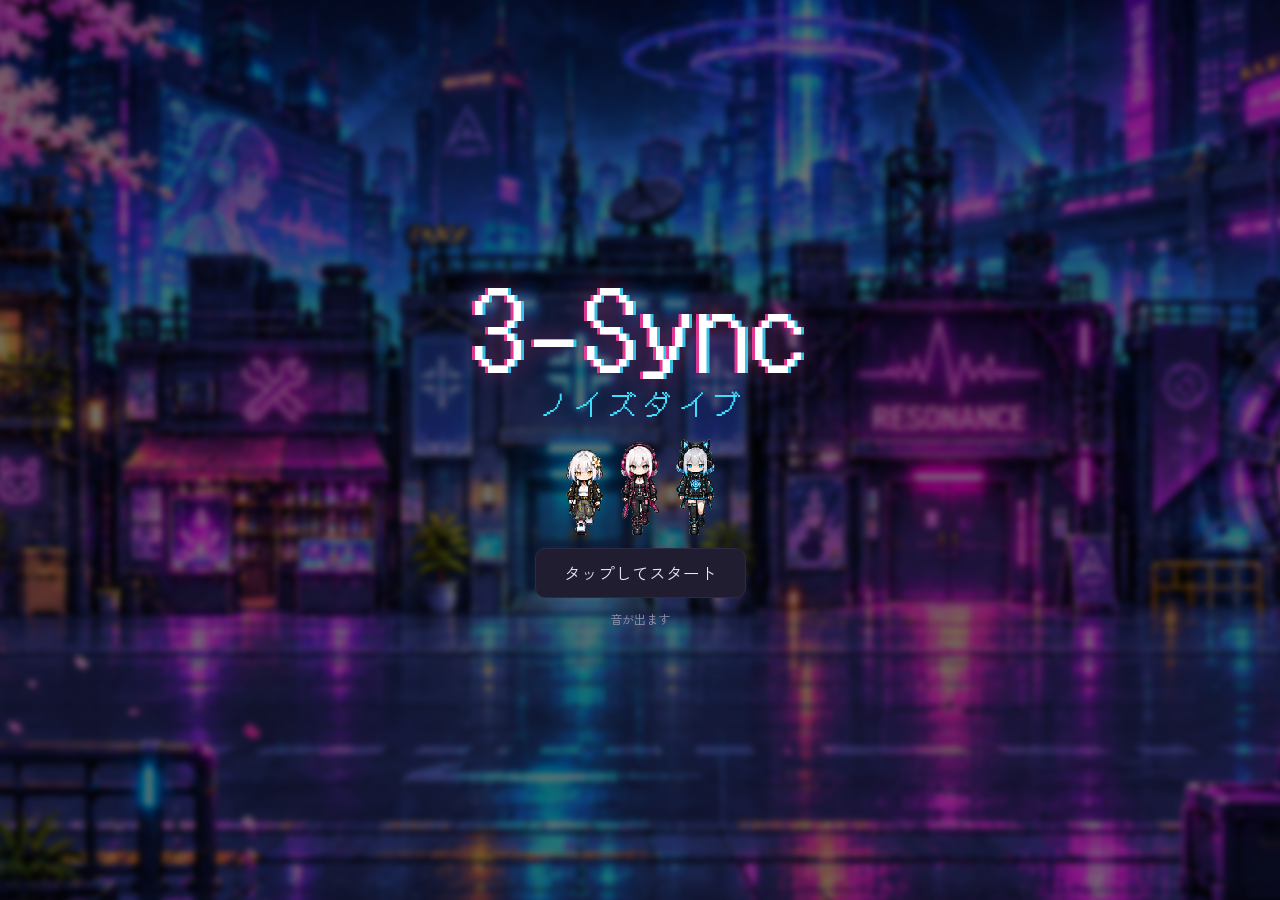
==== commit 1fa20982: "実績（到達報酬）システム＋イラストギャラリーを実装 - 実績50件（到達11／育成22／エンド17）、報酬総量チップ61・欠片215で設計どおり - キー戦は案1（既存初クリアボーナス不変更、実績側は" ====
--- a/game/index.html
+++ b/game/index.html
@@ -295,6 +295,60 @@
   .divebar{gap:6px}.divebar .btn{min-height:38px;padding:6px 8px;font-size:.8rem}
 }
 @media (prefers-reduced-motion:reduce){.toast{transition:none}.syncbtn.ready{animation:none}}
+.ach-title{font-weight:700;font-family:var(--f-body);font-size:.86rem}
+.ach-title-white{color:#f8f4ff}
+.ach-title-blue{color:#76dfff}
+.ach-title-purple{color:#d2a6ff}
+.ach-title-gold,.ach-gold-name{color:#ffd774!important}
+.ach-title-rainbow{color:#ffe1a0;background:linear-gradient(100deg,#ff9fcd,#ffde91,#83f5ff,#d3b2ff);background-clip:text;-webkit-text-fill-color:transparent}
+#hudAch:not(:empty){display:block;line-height:1.25;margin-top:3px}
+.ach-gold-frame .hud{outline:1px solid #cda951;outline-offset:3px;border-radius:8px}
+#title::before{content:"";position:absolute;inset:0;z-index:1;pointer-events:none}
+#title .tt-in{z-index:2}
+#title[data-ach-bg="1"]::before{background:radial-gradient(ellipse at 50% 70%,#158a8770,transparent 58%),linear-gradient(#040a1cdd,#100a26a0)}
+#title[data-ach-bg="2"]::before{background:radial-gradient(ellipse at 42% 47%,transparent 24%,#ff51a84a 31%,transparent 38%),radial-gradient(ellipse at 58% 55%,transparent 25%,#49dfff55 34%,transparent 41%),radial-gradient(ellipse at 50% 41%,transparent 23%,#ffd46655 32%,transparent 44%),#0807198c}
+#townUI[data-home-tint="1"]{background-image:linear-gradient(#ff835312,#ff835307)}
+#townUI[data-home-tint="2"]{background-image:linear-gradient(#ffcb5125,#ffcb5108)}
+#vig[data-k="home"][data-home-tint="1"] #vigimg{filter:sepia(.22) saturate(1.13)}
+#vig[data-k="home"][data-home-tint="2"] #vigimg{filter:sepia(.42) saturate(1.24)}
+.home-ach-actions{margin-block:10px}
+.ach-badge{display:inline-block;vertical-align:middle;background:#ffd774;color:#201527;border-radius:6px;padding:2px 6px;font-size:.69rem;font-weight:700;white-space:nowrap}
+.ach-view{display:grid;gap:12px;margin-top:12px}
+.ach-view h4,.ach-view h5,.ach-view p,.ach-view figure{margin:0}
+.ach-view h4{font-size:1rem}
+.ach-view h4 small,.ach-view h5{color:var(--muted)}
+.ach-view .row{justify-content:space-between;flex-wrap:wrap}
+.ach-view select{max-width:100%;color:var(--ink);background:var(--panel);border:1px solid var(--line);border-radius:6px;padding:5px}
+.ach-view summary{cursor:pointer;color:var(--cyan)}
+.ach-trophies{display:grid;grid-template-columns:repeat(auto-fit,minmax(88px,1fr));gap:6px}
+.ach-trophies figure{text-align:center;padding:6px 3px;border:1px solid var(--line);border-radius:8px;background:radial-gradient(ellipse at center,#2e2443,#171223);font-size:.7rem}
+.ach-trophy-sprite{width:60px;height:60px;margin:auto;background:var(--sprite) left top / auto 100% no-repeat}
+.ach-trophies .locked .ach-trophy-sprite{filter:brightness(0) drop-shadow(0 0 2px #7863a2)}
+.ach-key-table{width:100%;border-collapse:collapse;font-size:.72rem;margin-top:6px}
+.ach-key-table th,.ach-key-table td{padding:5px;border-bottom:1px solid var(--line);text-align:left}
+.ach-view section h5{margin-top:8px}
+.ach-list{display:grid;gap:6px;list-style:none;margin:5px 0 0;padding:0}
+.ach-list li{display:flex;justify-content:space-between;align-items:center;gap:8px;padding:8px;border:1px solid var(--line);border-radius:8px;background:#100e19}
+.ach-list li small{color:var(--muted)}
+.ach-list button{flex-shrink:0}
+.ach-reward{color:#f1ca83;font-size:.74rem}
+.gallery-grid{display:grid;grid-template-columns:repeat(auto-fill,minmax(min(135px,45%),1fr));gap:8px}
+.gallery-card{display:flex;flex-direction:column;overflow:hidden;gap:4px;padding:5px 5px 8px;text-align:left;font:inherit;color:var(--ink);background:#171222;border:1px solid var(--line);border-radius:9px;min-width:0}
+button.gallery-card{cursor:pointer}
+button.gallery-card:hover,button.gallery-card:focus-visible{outline:1px solid var(--cyan)}
+.gallery-card b,.gallery-card small{padding-inline:3px;font-size:.76rem}
+.gallery-card small{color:var(--muted)}
+.gallery-card.bronze{border-color:#a87959}.gallery-card.silver{border-color:#abbcd5}.gallery-card.gold{border-color:#e7b74e}.gallery-card.extreme{border-color:#c488ff}
+.gallery-thumb{display:grid;place-items:center;position:relative;aspect-ratio:16/9;width:100%;overflow:hidden;border-radius:5px;font-size:.76rem;color:#d4c9ed;background:repeating-linear-gradient(0deg,#7b6a9c12 0 1px,transparent 1px 4px),linear-gradient(137deg,#30243d,#100f19 52%,#242138)}
+.gallery-thumb.locked{background:radial-gradient(ellipse at 50% 65%,#08060f 28%,transparent 55%),#191525}
+.gallery-thumb img{width:100%;height:100%;object-fit:cover;position:absolute;inset:0}
+.gallery-thumb .ach-badge{position:absolute;right:4px;top:4px}
+.ach-view .gtabs button[aria-pressed="true"]{color:var(--cyan);border-color:var(--cyan)}
+#galleryDialog{position:fixed;inset:0;margin:auto;max-width:96vw;max-height:96dvh;padding:0;border:0;background:transparent;color:var(--ink);overflow:auto}
+#galleryDialog::backdrop{background:#07050dec}
+.gallery-full-panel{display:grid;gap:8px;justify-items:center;text-align:center;max-width:96vw;padding:10px;background:#151120;border:1px solid #44365d;border-radius:12px}
+.gallery-full-panel h2,.gallery-full-panel p{margin:0}
+#galleryFull{display:block;max-width:100%;max-height:70dvh;object-fit:contain}
 </style>
 </head>
 <body>
@@ -303,7 +357,7 @@
 <div class="wrap">
   <div class="top">
     <div class="hud">
-      <div class="money">¥<span id="num">0</span><small id="rateTop"></small></div>
+      <div class="money">¥<span id="num">0</span><small id="rateTop"></small><div id="hudAch"></div></div>
       <button class="btn sm fullbtn" id="bFull" hidden aria-label="全画面">⛶</button><button class="btn sm fullbtn" id="bMute" aria-label="音を消す" aria-pressed="false">♪</button><div class="lv"><span id="cname">ルアリエ</span> <b id="lv">Lv1</b> ・ SP <b id="sp">0</b><div class="bar"><i id="xpbar"></i></div></div>
     </div>
     <div class="tabs" role="tablist">
@@ -352,7 +406,7 @@
   <section id="p-skill" hidden>
     <div class="viewsw" id="vsw1"></div>
     <div class="sktop"><div><b id="spFree" class="spbig">0</b> SP 残り <span class="note" id="spInfo"></span></div>
-      <input id="skq" type="search" placeholder="スキル名・効果で検索" autocomplete="off" aria-label="スキル検索"></div>
+      <div id="chipUse"></div><input id="skq" type="search" placeholder="スキル名・効果で検索" autocomplete="off" aria-label="スキル検索"></div>
     <div class="treewrap"><canvas id="tree" aria-label="スキルツリー"></canvas>
       <div class="treebtns"><button class="btn sm" id="tvIn" aria-label="拡大">＋</button><button class="btn sm" id="tvOut" aria-label="縮小">－</button><button class="btn sm" id="tvFit">全体</button><button class="btn sm" id="tvHome">中心</button></div>
       <div class="legend"><span>●取得済み</span><span>◌点滅＝取得できる</span><span>◇特殊ノード</span><span>◎キーストーン</span></div></div>
@@ -407,10 +461,25 @@
     <div class="tt-sub">ノイズダイブ</div>
     <div class="tt-chars"><i style="--s:url(sprites/walk_luarie.png)"></i><i style="--s:url(sprites/walk_ht.png)"></i><i style="--s:url(sprites/walk_mimi.png)"></i></div>
     <button class="btn tt-go" id="ttGo">タップしてスタート</button>
+    <div id="titleAch"></div>
     <p class="tt-note" id="ttNote">音が出ます</p>
   </div>
 </div>
 
+<dialog id="galleryDialog" aria-labelledby="galleryFullTitle">
+  <article class="gallery-full-panel">
+    <h2 id="galleryFullTitle"></h2>
+    <img id="galleryFull" alt="">
+    <p id="galleryCaption"></p>
+    <small id="galleryUnlock" class="note"></small>
+    <small id="galleryCredit" class="note"></small>
+    <div class="row">
+      <button class="btn sm" id="galleryPrev">← 前へ</button>
+      <button class="btn sm" id="galleryClose" autofocus>閉じる</button>
+      <button class="btn sm" id="galleryNext">次へ →</button>
+    </div>
+  </article>
+</dialog>
 <script>
 /* ================= data ================= */
 const KEY="3sync-save-v1",OLDKEY="donguri-save-v2";
@@ -434,7 +503,7 @@
 
 /* ================= skill trees (data-driven) ================= */
 // tuning knobs
-const CFG={SP_CAP:80,SP_PER_LV:1,LIVE_XP:0.3,CATCHUP_GAP:2,CATCHUP_STEP:0.25,CATCHUP_MAX:3,BOSS_AIL_DUR:0.4,BOSS_AIL_CH:0.5};
+const CFG={SP_LV_CAP:80,SP_ITEM_CAP:282,SP_PER_LV:1,LIVE_XP:0.3,CATCHUP_GAP:2,CATCHUP_STEP:0.25,CATCHUP_MAX:3,BOSS_AIL_DUR:0.4,BOSS_AIL_CH:0.5};
 const BRANCH={
   fire:{nm:"火力",col:"#ff6b6b",s:[["atkP",4],["aspd",3]]},
   crit:{nm:"会心",col:"#f6c445",s:[["crit",2],["critDmg",10]]},
@@ -558,7 +627,7 @@
   else if(k==="sp")out.push(SPN[v]);else if(k==="ail")out.push(`攻撃が「${AILN[v]}」も付与するようになる`);
   else if(k==="homing")out.push("弾が敵を追尾する");else{const [n,u]=STATN[k]||[k,""];out.push(`${n} ${v>=0?"+":""}${v}${u}`);}}return out.join(" / ");}
 // SP & allocation
-const spEarned=cid=>Math.min(CFG.SP_CAP,(S.ch[cid].lv-1)*CFG.SP_PER_LV);
+const spEarned=cid=>Math.min(CFG.SP_LV_CAP,(S.ch[cid].lv-1)*CFG.SP_PER_LV)+(S.ch[cid].spx||0);
 function spSpent(cid){const T=TREES[cid].nodes;let s=0;for(const id in S.ch[cid].nodes){if(T[id])s+=T[id].cost;}return s;}
 const spFree=cid=>spEarned(cid)-spSpent(cid);
 const isAlloc=(cid,id)=>id===TREES[cid].root||!!S.ch[cid].nodes[id];
@@ -602,13 +671,21 @@
 const floorIn=f=>((f-1)%10)+1;
 async function loadData(){
   const get=p=>fetch(p,{cache:"no-cache"}).then(r=>{if(!r.ok)throw new Error(p+" "+r.status);return r.json();});
+  const album=get("data/gallery.json").then(d=>{
+    if(!Array.isArray(d))throw new Error("Invalid album data");
+    return d.filter(g=>g&&/^g_[a-z0-9]+$/.test(g.id)&&Object.hasOwn(GALLERY_CATS,g.cat)&&
+      Number.isFinite(g.order)&&typeof g.title==="string"&&typeof g.hint==="string"&&g.unlock&&
+      typeof g.img==="string"&&typeof g.thumb==="string").sort((a,b)=>a.order-b.order);
+  }).catch(err=>{console.warn("gallery.json",err);return [];});
   const [en,mp,mt]=await Promise.all([get("data/enemies.json"),get("data/maps.json"),get("data/materials.json")]);
   for(const m of mt.materials)MATS[m.id]={nm:m.name,base:m.price,zone:m.zone,boss:!!m.boss};
   for(const e of en.enemies){ENEMIES[e.id]=e;if(e.missionOnly)SPECIAL[e.id]={nm:e.name,minF:e.minFloor||1,desc:e.desc||""};}
   ZONES=mp.zones;BGS=mp.backgrounds||{};
   for(const k in BG_ART)if(BGS[k]){BGS[k].art=BG_ART[k];} // map-art settings (configured zones)
   try{const md=await get("data/modes.json");MODES={...MODES,...md};}catch(err){console.warn("modes.json",err);}
+  galleryItems=await album;
   MODES.overflow={...OF_DEF,...(MODES.overflow||{})};
+  MODES.key={...KEY_DEF,...(MODES.key||{})};
   try{const d=await get("data/npcs.json");
     try{setNpcs(d);}catch(err){NPCS=[];console.warn("npcs.json",err);} // optional: without it there are simply no facility staff
     try{setTownsfolk(d&&d.townspeople);}catch(err){TPC=null;console.warn("npcs.json townspeople",err);} // optional: without it the street is empty
@@ -616,6 +693,9 @@
 }
 // extra gate modes (data/modes.json). RUN = the active mode run (null in normal floor-by-floor dives).
 // 龍脈溢界 (RUN.kind "overflow"): defaults, overridden by data/modes.json "overflow"
+const KEY_DEF={"ranks":[{"mats":{"shard":700,"rusty_neon":25,"yogurt_core":1},"money":3000},{"mats":{"shard":750,"lucky_circuit":30,"crystal":3,"junk_crown":1},"money":15000},{"mats":{"shard":500,"howl_coil":30,"crystal":6,"dj_record":1},"money":80000},{"mats":{"shard":550,"admin_tag":30,"crystal":10,"odd":4,"exec_board":1},"money":400000},{"mats":{"shard":350,"warp_fragment":30,"core":3,"odd":6,"core_crystal":1},"money":2000000}],"nrush":{"waves":15,"hp":[1.6,1.8,2,2.25,2.5],"atk":[1.4,1.5,1.6,1.7,1.8],"healEvery":5,"heal":0.25,"elites":6,"waveBase":6,"wavePer":0.8,"bossChips":[1,1,2,2,3],"eliteChips":[0.05,0.1,0.12,0.2,0.25],"first":[8,16,24,32,40]},"krush":{"hp":[1.6,1.8,2,2.25,2.5],"atk":[1.4,1.5,1.6,1.7,1.8],"healBetween":0.15,"bossChipChance":0.3,"clearChips":[1,1,2,2,3],"first":[8,16,24,32,40]},"deep":{"from":55,"bands":[[55,0.0015],[63,0.003],[71,0.005]]}};
+const KEYC=()=>MODES.key||KEY_DEF;
+const KEY_RANKS=["I","II","III","IV","V"];
 const OF_DEF={unlock:["king_yogurt","junk_queen","noise_dj","exec_unit","distortion_core"],
   waves:[["king_yogurt",3],["junk_queen",3],["noise_dj",3],["exec_unit",3],["distortion_core",3],["ryumyaku_overflow",1]],
   rest:5,restHeal:0.25,copy:{hp:0.18,atk:0.55,r:0.75,atkCd:1.5,reward:0.1,gear:0.2},boss:{id:"ryumyaku_overflow",floor:50,hp:1.3,atk:1.1},
@@ -626,7 +706,7 @@
   bossLoops:[["circle","line","grid","all"],["donut","fan","grid","all"],["circle","donut","line","grid","all"]],
   reward:{copyFrag:1,waveFrag:1,bossGear:2,bossCore:2,bossFrag:5,clearShards:5,clearMoney:90000,firstCore:3,coreFromStage:3},
   socket:{n:[0.6,0.3,0.1],ability:0.4,first:[10,20],max:30}};
-let MODES={run:{encounters:[],shards:{},elite:{},rareBoss:{}},rush:{},heat:[],resonance:[],overflow:OF_DEF},RUN=null;
+let MODES={run:{encounters:[],shards:{},elite:{},rareBoss:{}},rush:{},heat:[],resonance:[],overflow:OF_DEF,key:KEY_DEF},RUN=null;
 const heatOf=()=>RUN?RUN.heat:(S.heat||{});
 const heatOn=k=>!!(RUN&&RUN.heat[k]);
 const heatMul=(h=heatOf())=>1+MODES.heat.reduce((a,d)=>a+(h[d.id]?d.reward:0),0);
@@ -638,8 +718,8 @@
 const CLIENTS=["ヨーデル管理庁","下層商店会","ラーメン屋の店主","匿名の依頼人","治安維持局の捜査官","クラブのオーナー"];
 const FREECLIENTS=["迷子の子ども","近所のおばあちゃん","野良猫たち","屋台のおじさん"];
 
-const freshCh=()=>({lv:1,xp:0,eq:{w:null,h:null,c:null},nodes:{},builds:Array.from({length:5},(_,i)=>({nm:"ビルド"+(i+1),nodes:null}))});
-const fresh=()=>({n:0,total:0,own:{},ch:{luarie:freshCh(),ht:freshCh(),mimi:freshCh()},inv:[],best:1,uid:1,mid:1,char:"luarie",
+const freshCh=()=>({lv:1,xp:0,spx:0,eq:{w:null,h:null,c:null},nodes:{},builds:Array.from({length:5},(_,i)=>({nm:"ビルド"+(i+1),nodes:null}))});
+const fresh=()=>({achClaimed:{},achKnown:{},titleEq:null,gallerySeen:{},keys:{1:0,2:0,3:0,4:0,5:0},chips:0,keyClr:{nr:[false,false,false,false,false],br:[false,false,false,false,false]},nrBest:{},n:0,total:0,own:{},ch:{luarie:freshCh(),ht:freshCh(),mimi:freshCh()},inv:[],best:1,uid:1,mid:1,char:"luarie",
   bag:{},mats:{},yog:1,board:[],active:[],auto:null,zoom:null,speed:1,vol:{bgm:0.6,se:0.7},mute:false,heard:[],shards:0,res:{},heat:{},runBest:{},rushBest:null,overflowUnlocked:false,ofBest:{top:-1,clears:0,t:0},dragonFragments:{atk:0,hp:0,range:0,speed:0,crit:0},ofAuto:{},ally:{},sup:{team:[],mode:{lumina:"free"},tgt:{lumina:"boss",shion:"boss",eirou:"boss"},stat:{paid:0,sec:0}},autoSkill:true,last:Date.now(),intro:false,ver:2});
 let S=fresh();
 
@@ -718,7 +798,7 @@
 const xpNeed=lv=>Math.floor(10*Math.pow(1.28,lv-1));
 function addMoney(x){S.n+=x;S.total+=Math.max(0,x);}
 function addXp(cid,x){const c=S.ch[cid];c.xp+=x;let up=false;while(c.xp>=xpNeed(c.lv)){c.xp-=xpNeed(c.lv);c.lv++;up=true;}
-  if(up){sfx("lvup");log(`${CHARS[cid].name} Lv${c.lv}${spEarned(cid)<CFG.SP_CAP||c.lv-1===CFG.SP_CAP?"（SP +1）":""}`);bumpStats();
+  if(up){scanAchievements();sfx("lvup");log(`${CHARS[cid].name} Lv${c.lv}${(c.lv-1)*CFG.SP_PER_LV<=CFG.SP_LV_CAP?"（SP +1）":""}`);bumpStats();
     const u=[P,...ALLIES].find(u=>u&&u.cid===cid);if(u&&!u.down)u.hp=statsOf(cid,u).hp;markDirty();}}
 // explorer 100%, live members 30% (100% when fighting the boss together), with catch-up for those far behind
 function shareXp(x){x*=1+resV("xp")/100;
@@ -754,7 +834,7 @@
   const c=S.ch[S.char];if(!c.eq[it.slot])c.eq[it.slot]=it.id;
   markDirty();
 }
-function addMat(k,f,n=1){const v=MATS[k].base*Math.pow(1.17,f-1)*n;const b=S.bag[k]||(S.bag[k]={n:0,v:0});b.n+=n;b.v+=v;}
+function addMat(k,f,n=1,storage=S.bag){const v=MATS[k].base*Math.pow(1.17,f-1)*n;const b=storage[k]||(storage[k]={n:0,v:0});b.n+=n;b.v+=v;}
 const bagValue=()=>Object.values(S.bag).reduce((a,b)=>a+b.v,0)*statsOf(S.char).gain;
 // materials brought home go into storage: keep them, deliver them for requests, or sell any amount
 const stock=k=>S.mats[k]?S.mats[k].n:0;
@@ -839,7 +919,7 @@
   P=mkUnit(S.char,fromGate?g.x-20:300,fromGate?STREET_Y+8:300,false);P.ang=Math.PI/2;
   $("ov").hidden=true;syncModeUI();syncStage();markDirty();
 }
-function enterInterior(id){clearSale();sfx("door");OPEN=id;JUKE=null;TALK=null;P.dest=null;P.pend=null;P.ang=-Math.PI/2;MARK=null;syncStage();markDirty();}
+function enterInterior(id){homeView="";clearSale();sfx("door");OPEN=id;JUKE=null;TALK=null;P.dest=null;P.pend=null;P.ang=-Math.PI/2;MARK=null;syncStage();markDirty();}
 function leaveInterior(){clearSale();OPEN=null;JUKE=null;TALK=null;P.dest=null;P.ang=Math.PI/2;syncStage();markDirty();}
 function townTap(x,y){
   if(OPEN)leaveInterior(); // tapping the town closes the facility window and carries on as a normal town tap
@@ -1215,6 +1295,7 @@
   const e=addEn(mkEnemy(pickPool(Z),x,y));G.spawnLeft--;
   if(RUN&&RUN.kind==="run"){if(G.hpMul){e.hp*=G.hpMul;e.mhp*=G.hpMul;}
     if((G.elites>0&&(Math.random()<0.35||G.spawnLeft<G.elites))||Math.random()<(MODES.run.eliteChance||0.06)*(heatOn("elite")?2:1)){makeElite(e);if(G.elites>0)G.elites--;}}
+  if(RUN&&RUN.kind==="nrush"&&G.elites>0&&(Math.random()<0.35||G.spawnLeft<G.elites)){makeElite(e);G.elites--;}
   return e;
 }
 function makeElite(e){const c=MODES.run.elite||{};e.elite=true;e.hp*=c.hp||6;e.mhp*=c.hp||6;e.dmg*=c.atk||1.4;e.r*=c.size||1.35;e.spd*=c.speed||1.1;
@@ -1438,7 +1519,7 @@
   G.state="dead";
   if(RUN&&RUN.kind==="overflow"){const r=RUN;
     overlay("やられた…",`龍脈溢界：第${r.wave}波で力つきた（再溢出段階${r.stage}）。持ち帰り中の素材を${G.lost}個なくした。手に入れた装備・龍鱗片 +${r.frags}・経験値・お金はそのまま。星骸龍とクリアの報酬はなし。`,[["街へ戻る","primary",()=>enterTown(true)]]);return;}
-  if(RUN){const r=RUN,rec=runRecord(),txt=r.kind==="run"?`ノイズ・ラン：${r.cleared}区画突破${rec?"（自己ベスト！）":""}。`:`ボスラッシュ：${r.cleared}/${r.list.length}体撃破。`;
+  if(RUN){const r=RUN,rec=runRecord(),txt=r.kind==="nrush"?`ノイズ・ラッシュ：第${r.wave}波で力尽きた。キーは消費済みで戻らない。道中で拾ったチップは残る。`:r.kind==="krush"?`ボスラッシュ・キー戦：${r.cleared}/${r.list.length}体撃破。キーは消費済みで戻らない。道中で拾ったチップは残る。`:r.kind==="run"?`ノイズ・ラン：${r.cleared}区画突破${rec?"（自己ベスト！）":""}。`:`ボスラッシュ：${r.cleared}/${r.list.length}体撃破。`;
     overlay("やられた…",`${txt}持ち帰り中の素材を${G.lost}個なくした。共鳴の欠片 +${r.shards}（獲得済み）。装備とレベルはそのまま。`,[["街へ戻る","primary",()=>enterTown(true)]]);return;}
   overlay("やられた…",`第${FLOOR}層で力つきた。持ち帰り中の素材を${G.lost}個なくした。装備とレベルはそのまま。`,[["街へ戻る","primary",()=>enterTown(true)]]);
 }
@@ -1470,6 +1551,12 @@
       const zm=zoneMats(Z);for(let i=0;i<(ec.mats||3);i++)if(zm.length)addMat(pick(zm),FLOOR,1);
       if(Math.random()<(C.shards.elite||0))gainShards(1);}
     if(boss){if(d.variant){gainItem(makeItem(FLOOR+4,true));gainItem(makeItem(FLOOR+4,true));}gainShards(d.variant?C.shards.rareBoss||3:C.shards.zoneBoss||2);}}
+  if(RUN&&RUN.kind==="nrush"){const C=KEYC().nrush,i=RUN.rank-1;
+    if(boss){gainChips(C.bossChips[i]);gainShards(MODES.run.shards.zoneBoss||2);}
+    else if(e.elite){if(Math.random()<C.eliteChips[i])gainChips(1);if(Math.random()<(MODES.run.shards.elite||0.35))gainShards(1);}}
+  if(!RUN&&FLOOR>=KEYC().deep.from){const C=KEYC().deep;
+    if(boss){if(FLOOR%10===0)gainChips(1);}
+    else{let chance=0;for(const [f,p] of C.bands)if(FLOOR>=f)chance=p;if(Math.random()<chance)gainChips(1);}}
   progress("kill",e);
   if(SPECIAL[e.t])progress("special",e);
   if(boss)progress("boss",e);
@@ -1564,7 +1651,8 @@
   if(performance.now()<SND.syncUntil)return"sync";
   if(G.state==="dead")return null;
   if(RUN){
-    if(RUN.kind==="rush")return"rush";
+    if(RUN.kind==="rush"||RUN.kind==="krush")return"rush";
+    if(RUN.kind==="nrush")return G.boss?"boss":"dive";
     if(RUN.kind==="overflow")return G.boss?"lastboss":"dive";
     if(RUN.kind==="run")return G.boss?((RUN.bossN||1)<=1?"boss":"runb2"):"dive";
   }
@@ -1718,7 +1806,7 @@
   if(G.state==="clear"){G.clearT-=dt;for(const u of alive())if(u.anim&&u.anim.k==="joy")u.anim.t+=0;if(G.clearT<=0){G.state="choice";if(!RUN||RUN.kind==="run")supMapEnd();RUN?runAfterClear():floorChoice();}}
   if(G.state==="advance"){G.advT-=dt;P.x+=250*dt;P.ang=0;P.mv=true;P.target=null;P.dest=null;for(const u of [P,...ALLIES])if(u.anim)u.anim.t+=dt;if(G.advT<=0&&!OFM())runSegment();return;}
   if(G.state==="rest"){ofRest(dt);return;} // 龍脈溢界: between waves
-  if(RUN&&RUN.kind==="rush"&&G.state==="fight")RUN.t+=dt;
+  if(RUN&&["rush","nrush","krush"].includes(RUN.kind)&&G.state==="fight")RUN.t+=dt;
   if(OFM()&&(G.state==="fight"||G.state==="clear"))RUN.t+=dt; // clear time on real time (灰時演算 does not stretch it)
   if(G.ofSlow){G.ofSlow.t-=dt;if(G.ofSlow.t<=0)G.ofSlow=null;}
   if(G.wipeIn>0)G.wipeIn-=dt;
@@ -1787,7 +1875,7 @@
   }
 }
 function floorChoice(){
-  const next=FLOOR+1,wasBest=S.best;S.best=Math.max(S.best,next);const Zn=zoneOf(next),newZone=zoneIdx(next)!==zoneIdx(FLOOR)&&next>wasBest,fi=floorIn(FLOOR);
+  const next=FLOOR+1,wasBest=S.best;S.best=Math.max(S.best,next);if(S.best>wasBest)scanAchievements();const Zn=zoneOf(next),newZone=zoneIdx(next)!==zoneIdx(FLOOR)&&next>wasBest,fi=floorIn(FLOOR);
   let s=`持ち帰り中の素材の価値 約¥${fmtMoney(bagValue())}。帰還すると倉庫に入る。`;
   if(fi===5)s+=` ゲートから第${next}層に直接来られるようになった。`;
   if(fi===9)s+=` 次の層はボス「${ENEMIES[zoneOf(next).bossId].name}」。3人で戦う。`;
@@ -1844,7 +1932,7 @@
   const f=OFM()?50:FLOOR,sc=scaleFor(f,ZONES,false),loop=Math.max(0,Math.floor((f-1)/10)-(ZONES.length-1));
   let atk=sc.hp/Math.pow(2,loop/2),hp=sc.atk/Math.pow(1.4,loop/2);
   if(OFM()){atk*=1.4*Math.pow(1.15,RUN.stage/2);hp*=1.5*Math.pow(1.08,RUN.stage/2);}
-  else if(RUN&&RUN.kind==='rush'){atk*=1.25;hp*=1.2;}
+  else if(RUN&&['rush','nrush','krush'].includes(RUN.kind)){atk*=1.25;hp*=1.2;}
   else if(RUN&&RUN.kind==='run'){const d=Math.max(0,RUN.seg-(MODES.run.deepFrom||18));atk*=1.1*Math.pow(1.07,d/2);hp*=1.15*Math.pow(1.035,d/2);}
   return{atk,hp};
 }
@@ -1877,7 +1965,7 @@
   else{
     for(const u of SUP){const units=[u,...u.guards||[]];for(const v of units){const mx=supStats(v).hp,r=v.maxHp?v.hp/v.maxHp:1;v.maxHp=mx;
       if(!RUN){v.hp=mx;v.down=false;v.revive=0;v.anim=null;}
-      else if(RUN.kind==='rush'&&RUN.idx>0){v.hp=Math.min(mx,mx*r+mx*0.3);if(v.hp>0){v.down=false;v.anim=null;}}
+      else if(['rush','krush'].includes(RUN.kind)&&RUN.idx>0){v.hp=Math.min(mx,mx*r+mx*(RUN.kind==='krush'?(heatOn('fragile')?0:KEYC().krush.healBetween):0.3));if(v.hp>0){v.down=false;v.anim=null;}}
       else v.hp=mx*r;
       v.x=clampX(P.x+rnd(-45,45));v.y=clampY(P.y+20);v.target=null;}}
   }
@@ -1948,6 +2036,35 @@
 }
 function supAttackFacing(u,t){u.ang=Math.atan2(t.y-u.y,t.x-u.x);}
 function supEffect(u,txt){FX.push({x:u.x,y:u.y-68,txt,c:'cyan',t:1.1});}
+function supShionEvade(u,sp,adt){
+  let threat=null,hold=null;
+  for(const e of supEnemies(u,300)){
+    const dx=u.x-e.x,dy=u.y-e.y,d=Math.hypot(dx,dy);
+    if(e.wind>0||e.charge>0){
+      const a=e.ca===undefined?Math.atan2(dy,dx):e.ca,c=Math.cos(a),s=Math.sin(a);
+      const along=Math.max(0,Math.min(170,dx*c+dy*s)),qx=e.x+c*along,qy=e.y+s*along;
+      const nx=u.x-qx,ny=u.y-qy,dist=Math.hypot(nx,ny),half=e.r+30;
+      if(dist<half&&(!threat||d<threat.d)){
+        // On the centerline, use the perpendicular on Shion's side of the charge.
+        const side=dx*(-s)+dy*c<0?-1:1;
+        const vx=dist>1e-6?nx/dist:-s*side,vy=dist>1e-6?ny/dist:c*side;
+        threat={d,x:qx+vx*(half+14),y:qy+vy*(half+14)};
+      }
+      if(dist>=half&&dist<half+46&&(!hold||d<hold.d))hold={d};
+    }
+    if(e.fuse>0){
+      const radius=(e.p.radius||48)+36;
+      if(d<radius&&(!threat||d<threat.d)){
+        const a=Math.atan2(dy,dx);
+        threat={d,x:e.x+Math.cos(a)*(radius+10),y:e.y+Math.sin(a)*(radius+10)};
+      }
+    }
+  }
+  if(!threat&&!hold){u.evading=false;return false;}
+  if(!u.evading)u.evadeN=(u.evadeN||0)+1;
+  u.evading=true;u.evadeT=(u.evadeT||0)+adt;
+  if(threat)supMoveTo(u,threat.x,threat.y,sp*1.15,adt);return true;
+}
 function supShion(u,t){
   if(supThreat(u))supUse(u,'parry',12,()=>{u.parry=1.5;supEffect(u,'見切り');});if(!t)return;supAttackFacing(u,t);
   const es=supEnemies(u),d=Math.hypot(t.x-u.x,t.y-u.y),end={x:u.x+Math.cos(u.ang)*400,y:u.y+Math.sin(u.ang)*400};
@@ -2015,6 +2132,7 @@
   if(u.cid==='eirou')supEirou(u,dt);
   if(supEvade(u,sp,adt)){supClamp(u);return;}
   if(u.iai>0||u.parry>0)return;
+  if(u.cid==='shion'&&supShionEvade(u,sp,adt)){supClamp(u);return;}
   if(u.cid==='lumina')supLumina(u,t,adt);if(u.cid==='shion')supShion(u,t);
   if(u.cid==='eirou'){
     const n=supEnemies(u).sort((a,b)=>Math.hypot(a.x-u.x,a.y-u.y)-Math.hypot(b.x-u.x,b.y-u.y))[0];
@@ -2232,6 +2350,8 @@
   markDirty();
 }
 function runAfterClear(){
+  if(RUN.kind==="nrush")return nrushAfter();
+  if(RUN.kind==="krush")return krushNext(false);
   if(RUN.kind==="rush")return rushNext(false);
   if(RUN.kind==="overflow")return ofAfterWave();
   const C=MODES.run,seg=RUN.seg;RUN.cleared=seg;
@@ -2254,7 +2374,7 @@
   if(!RUN)return;const r=RUN;let lost=0;
   if(G.state==="fight"&&EN.length>0){for(const k in S.bag){const b=S.bag[k],h=Math.floor(b.n/4);if(!h)continue;lost+=h;b.v*=(b.n-h)/b.n;b.n-=h;}}
   const rec=runRecord();returnHome();
-  const txt=r.kind==="run"?`ノイズ・ラン：${r.cleared}区画で撤退${rec?"（自己ベスト！）":""}`:r.kind==="overflow"?`龍脈溢界：第${r.wave}波で撤退（龍鱗片+${r.frags}は獲得済み）`:`ボスラッシュ：${r.cleared}体撃破で撤退`;
+  const txt=r.kind==="run"?`ノイズ・ラン：${r.cleared}区画で撤退${rec?"（自己ベスト！）":""}`:r.kind==="nrush"?`ノイズ・ラッシュ：第${r.wave}波で撤退（キーは消費済み・チップは獲得済み）`:r.kind==="krush"?`ボスラッシュ・キー戦：${r.cleared}体撃破で撤退（キーは消費済み・チップは獲得済み）`:r.kind==="overflow"?`龍脈溢界：第${r.wave}波で撤退（龍鱗片+${r.frags}は獲得済み）`:`ボスラッシュ：${r.cleared}体撃破で撤退`;
   toast(`${txt}${lost?`・戦闘中の撤退で素材${lost}個を落とした`:""}・欠片+${r.shards}`);log(txt);
 }
 function rushList(){return ZONES.map((z,i)=>i).filter(i=>bossBeaten(i)&&ENEMIES[ZONES[i].bossId]);}
@@ -2284,6 +2404,61 @@
   G.state="choice";supMapEnd();save(true);
   overlay("ボスラッシュ 制覇！",`${r.list.length}体を撃破。タイム ${fmtTime(r.t)}${better?"（自己ベスト！）":`（ベスト ${fmtTime(o.t)}）`}${h?`・侵食度${h}`:""}。共鳴の欠片 +${r.shards}。ヨーデル管理所の「共鳴研究」で使える。${ofNew?"――龍脈の記録容量が限界を超えた。歪みゲートに『龍脈溢界』が開放された！":""}`,
     [["街へ帰還","primary",()=>returnHome()]]);
+}
+const chipRoom=()=>CIDS.reduce((a,c)=>a+(CFG.SP_ITEM_CAP-(S.ch[c].spx||0)),0)-(S.chips||0);
+function gainChips(n){
+  n=Math.max(0,Math.floor(n));const g=Math.min(n,Math.max(0,chipRoom())),over=n-g;S.chips+=g;
+  if(g)FX.push({scr:1,x:W/2,y:100,txt:`同調チップ +${g}`,c:"gold",t:2.4,big:1});
+  if(over){S.shards+=over*3;FX.push({scr:1,x:W/2,y:132,txt:`チップ→共鳴の欠片 +${over*3}（使用枠いっぱい）`,c:"gold",t:2.4,big:0});}
+  sfx("coin");markDirty();return {g,shards:over*3};
+}
+function chipResult(n){const r=gainChips(n);return `同調チップ +${r.g}${r.shards?`・共鳴の欠片 +${r.shards}（使用枠いっぱい）`:""}`;}
+function useChips(cid,n){
+  if(MODE!=="town"||!CIDS.includes(cid))return;n=Math.max(0,Math.floor(Math.min(n,S.chips,CFG.SP_ITEM_CAP-(S.ch[cid].spx||0))));if(!n)return;
+  S.chips-=n;S.ch[cid].spx+=n;log(`${CHARS[cid].name}に同調チップを${n}個使った（SP +${n}）。獲得SP ${spEarned(cid)}/${CFG.SP_LV_CAP+CFG.SP_ITEM_CAP}`);
+  sfx("lvup");bumpStats();markDirty();save(true);
+}
+function keyReady(rank){return MODE==="town"&&Number.isInteger(rank)&&rank>=1&&rank<=5&&bossBeaten(rank-1)&&S.keys[rank]>0;}
+function startNrush(rank){
+  if(!keyReady(rank))return;S.keys[rank]--;supReset();const waves=Array.from({length:KEYC().nrush.waves-1},(_,i)=>i+1),eliteWaves=[];
+  while(waves.length&&eliteWaves.length<KEYC().nrush.elites)eliteWaves.push(waves.splice(Math.floor(Math.random()*waves.length),1)[0]);
+  RUN={kind:"nrush",rank,wave:0,t:0,cleared:0,heat:{...S.heat},hpM:1,atkM:1,rewM:heatMul(S.heat),shards:0,eliteWaves};
+  MODE="dive";OPEN=null;SND.syncUntil=0;nrushWave(1);syncModeUI();syncStage();markDirty();save(true);log(`ノイズ・ラッシュ ランク${KEY_RANKS[rank-1]}開始`);
+}
+function nrushWave(w){
+  const C=KEYC().nrush,rank=RUN.rank,keep=w>1?partyHp():null;RUN.wave=w;FLOOR=(rank-1)*10+9;
+  RUN.hpM=C.hp[RUN.rank-1]*(heatOn("hp")?1.6:1);RUN.atkM=C.atk[RUN.rank-1]*(heatOn("atk")?1.4:1);
+  startFloor();P.x=40;P.y=WH/2+40;P.dest={x:110,y:P.y};
+  if(w===C.waves){G.boss=true;G.bossSpawned=false;G.bossId=ZONES[rank-1].bossId;G.spawnLeft=ZONES[rank-1].spawnRules?.bossAdds??2;G.banner=3.2;G.loot=[];ALLIES=CIDS.filter(c=>c!==S.char).map((c,i)=>mkUnit(c,P.x+(i?34:-34),P.y+14,true));}
+  else{G.spawnLeft=Math.round(C.waveBase+C.wavePer*(w-1));if(RUN.eliteWaves.includes(w))G.elites=1;if(heatOn("swarm")){G.spawnLeft=Math.round(G.spawnLeft*1.5);G.maxAlive+=2;}prePlace();}
+  if(keep){restoreHp(keep,(w-1)%C.healEvery===0?C.heal:0);G.wipeIn=0.45;}
+  for(const u of [...SUP,...supGuards()]){u.x=clampX(P.x+rnd(-30,30));u.y=clampY(P.y+20);}
+  FX.push({scr:1,x:W/2,y:96,txt:`ノイズ・ラッシュ 第${w}波`,c:"gold",t:1.8,big:0});markDirty();
+}
+function nrushAfter(){save(true);RUN.cleared=RUN.wave;if(RUN.wave>=KEYC().nrush.waves)return nrushComplete();nrushWave(RUN.wave+1);}
+function nrushComplete(){
+  const r=RUN,i=r.rank-1;let bonus="";if(!S.keyClr.nr[i]){S.keyClr.nr[i]=true;bonus=` 初回ボーナス：${chipResult(KEYC().nrush.first[i])}。`;}
+  if(!S.nrBest[r.rank]||r.t<S.nrBest[r.rank].t)S.nrBest[r.rank]={t:r.t};
+  G.state="choice";supMapEnd();save(true);overlay("ノイズ・ラッシュ 制覇！",`タイム ${fmtTime(r.t)}。${bonus}`,[["街へ帰還","primary",()=>returnHome()]]);
+}
+function startKrush(rank){
+  if(!keyReady(rank))return;const list=rushList().filter(i=>i<rank);if(!list.length)return;S.keys[rank]--;supReset();
+  RUN={kind:"krush",rank,list,idx:-1,cleared:0,t:0,heat:{...S.heat},hpM:1,atkM:1,rewM:1,shards:0};
+  MODE="dive";OPEN=null;SND.syncUntil=0;krushNext(true);syncModeUI();syncStage();markDirty();save(true);log(`ボスラッシュ・キー戦 ランク${KEY_RANKS[rank-1]}開始`);
+}
+function krushNext(first){
+  const C=KEYC().krush;let keep=null;
+  if(!first){RUN.cleared++;gainShards(MODES.rush.shardsPerBoss||2);if(Math.random()<C.bossChipChance)gainChips(1);save(true);keep=partyHp();RUN.sync=G.sync;}
+  RUN.idx++;if(RUN.idx>=RUN.list.length)return krushComplete();const zi=RUN.list[RUN.idx];FLOOR=zi*10+10;
+  RUN.hpM=C.hp[RUN.rank-1]*(heatOn("hp")?1.6:1);RUN.atkM=C.atk[RUN.rank-1]*(heatOn("atk")?1.4:1);RUN.rewM=heatMul(RUN.heat);
+  startFloor();G.bossId=ZONES[zi].bossId;if(heatOn("swarm"))G.spawnLeft=Math.round(G.spawnLeft*1.5);
+  if(keep){restoreHp(keep,heatOn("fragile")?0:C.healBetween);G.wipeIn=0.45;}G.sync=RUN.sync||0;
+}
+function krushComplete(){
+  const r=RUN,i=r.rank-1,C=KEYC().krush,clear=chipResult(C.clearChips[i]);let bonus="";
+  if(!S.keyClr.br[i]){S.keyClr.br[i]=true;bonus=` 初回ボーナス：${chipResult(C.first[i])}。`;}
+  gainShards(MODES.rush.clearBonus||3);G.state="choice";supMapEnd();save(true);
+  overlay("ボスラッシュ・キー戦 制覇！",`タイム ${fmtTime(r.t)}。完走報酬：${clear}。${bonus}`,[["街へ帰還","primary",()=>returnHome()]]);
 }
 function returnHome(){
   const n=Object.values(S.bag).reduce((a,b)=>a+b.n,0);enterTown(true);
@@ -2537,7 +2712,7 @@
 function drawOfPanel(){
   ofRows().forEach((r,i)=>{const y=OFP.y+i*(OFP.bh+OFP.rg),dn=!r.u||r.u.down;
     ctx.fillStyle="rgba(10,8,18,.72)";ctx.fillRect(OFP.x-3,y-1,OFP.lw+r.ks.length*(OFP.bw+OFP.g)+3,OFP.bh+2);
-    ctx.fillStyle=dn?"#5d5772":CHARS[r.cid].col;ctx.font="9px DotGothic16, monospace";ctx.textAlign="left";ctx.fillText({luarie:"ルア",ht:"えー",mimi:"ミミ"}[r.cid],OFP.x+1,y+13);
+    ctx.fillStyle=dn?"#5d5772":hasGoldName(r.cid)?"#ffd774":CHARS[r.cid].col;ctx.font="9px DotGothic16, monospace";ctx.textAlign="left";ctx.fillText({luarie:"ルア",ht:"えー",mimi:"ミミ"}[r.cid],OFP.x+1,y+13);
     r.ks.forEach((k,j)=>{const d=SKILLS[k],x=OFP.x+OFP.lw+j*(OFP.bw+OFP.g),left=r.u&&r.u.skcd?r.u.skcd[k]||0:0,aim=G.ofAim&&k==="of_mi_dash";
       ctx.fillStyle=aim?"rgba(63,224,255,.45)":"rgba(63,224,255,.16)";ctx.fillRect(x,y,OFP.bw,OFP.bh);
       if(left>0){ctx.fillStyle="rgba(0,0,0,.62)";ctx.fillRect(x,y,OFP.bw,OFP.bh*Math.min(1,left/d.cd));}
@@ -3885,7 +4060,7 @@
   const x=u.x,y=u.y,moving=!!(u.dest||u.mv||u.dash);
   const cx=Math.cos(u.ang),sy=Math.sin(u.ang);
   const dir=Math.abs(cx)>Math.abs(sy)?(cx<0?1:2):(sy>0?0:3);
-  const ch=u.sup?supArt(u):CHARS[u.cid];shadow(x,y,11);ctx.imageSmoothingEnabled=true;
+  const ch=u.sup?supArt(u):CHARS[u.cid];shadow(x,y,11);drawAchAura(u);ctx.imageSmoothingEnabled=true;
   if(A&&ch.aimg.complete&&ch.aimg.naturalWidth){
     const d3=dir===3?2:dir===0?0:1,mir=dir===2&&A.k!=="die"&&A.k!=="joy";let idx;
     if(A.k==="atk")idx=d3*4+Math.min(3,Math.floor(A.t*12.5));
@@ -4001,7 +4176,7 @@
   const st=statsOf(P.cid);ctx.fillStyle="#2e2942";ctx.fillRect(10,10,120,8);ctx.fillStyle=C.ok;ctx.fillRect(10,10,120*P.hp/st.hp,8);
   ctx.fillStyle=C.ink;ctx.font="700 10px sans-serif";ctx.fillText(`HP ${fmt(P.hp)}/${fmt(st.hp)}`,136,18);
   let ay=44;for(const a of ALLIES){const sa=statsOf(a.cid);ctx.fillStyle="#2e2942";ctx.fillRect(10,ay,70,5);ctx.fillStyle=a.down?C.danger:CHARS[a.cid].col;ctx.fillRect(10,ay,70*Math.max(0,a.hp)/sa.hp,5);
-    ctx.fillStyle=C.muted;ctx.font="9px sans-serif";ctx.fillText(CHARS[a.cid].name+(a.down?"（ダウン）":""),84,ay+5);ay+=10;}
+    ctx.fillStyle=hasGoldName(a.cid)?"#ffd774":C.muted;ctx.font="9px sans-serif";ctx.fillText(CHARS[a.cid].name+(a.down?"（ダウン）":""),84,ay+5);ay+=10;}
   supDrawHud(Math.max(ay,Object.keys(P.db).length?38:0)+12);
   drawMinimap();
   if(OFM())drawOfHud();
@@ -4116,14 +4291,15 @@
 function renderHud(){
   supRenderBand();
   const c=S.ch[S.char];
-  $("num").textContent=fmtMoney(S.n);$("lv").textContent="Lv"+c.lv;$("sp").textContent=spFree(S.char);$("cname").textContent=CHARS[S.char].name;
+  $("num").textContent=fmtMoney(S.n);$("lv").textContent="Lv"+c.lv;$("sp").textContent=spFree(S.char);$("cname").textContent=CHARS[S.char].name;$("cname").classList.toggle("ach-gold-name",hasGoldName(S.char));
   $("spdot").hidden=!CIDS.some(k=>spFree(k)>0);$("xpbar").style.width=(100*c.xp/xpNeed(c.lv))+"%";
   const ps=perSec();$("rateTop").textContent=livePaused()?"ライブ休止中（ボス戦）":ps>0?`+${ps<100?ps.toFixed(1).replace(/\.0$/,""):fmtMoney(ps)}/秒`:"";
   if(MODE==="town"){$("loc").innerHTML=OPEN?`<b>${FACS.find(f=>f.id===OPEN).full}</b>`:"<b>新御霊市・下層 3番街</b>";$("locR").textContent=`最深 第${S.best}層`;}
   else{const Z=zoneOf(FLOOR),left=G.state==="fight"?` ・ のこり ${G.spawnLeft+G.queue.length+EN.length+(G.boss&&!G.bossSpawned?1:0)}`:"",hp=RUN?heatPts(RUN.heat):0;
     if(OFM()){$("loc").innerHTML=`<b>龍脈溢界</b> 再溢出段階${RUN.stage}`;$("locR").textContent=`第${RUN.wave}/${OFC().waves.length}波 ・ ${fmtTime(RUN.t)}${G.state==="fight"?` ・ のこり ${EN.length}`:""}`;}
     else if(RUN&&RUN.kind==="run"){$("loc").innerHTML=`<b>ノイズ・ラン</b> ${Z.name}`;$("locR").textContent=`区画${RUN.seg}${G.boss?"・ボス":""}${hp?` ・ 侵食${hp}`:""}${left}`;}
-    else if(RUN){$("loc").innerHTML=`<b>ボスラッシュ</b>`;$("locR").textContent=`${Math.min(RUN.list.length,RUN.idx+1)}/${RUN.list.length}体目 ・ ${fmtTime(RUN.t)}${hp?` ・ 侵食${hp}`:""}`;}
+    else if(RUN&&RUN.kind==="nrush"){$("loc").innerHTML=`<b>ノイズ・ラッシュ ランク${KEY_RANKS[RUN.rank-1]}</b>`;$("locR").textContent=`第${RUN.wave}/${KEYC().nrush.waves}波 ・ ${fmtTime(RUN.t)}${left}`;}
+    else if(RUN){$("loc").innerHTML=RUN.kind==="krush"?`<b>ボスラッシュ・キー戦 ランク${KEY_RANKS[RUN.rank-1]}</b>`:`<b>ボスラッシュ</b>`;$("locR").textContent=`${Math.min(RUN.list.length,RUN.idx+1)}/${RUN.list.length}体目 ・ ${fmtTime(RUN.t)}${hp?` ・ 侵食${hp}`:""}`;}
     else{$("loc").innerHTML=`<b>${Z.name}</b>`;$("locR").textContent=`第${FLOOR}層（${floorIn(FLOOR)}/10）${G.boss?"・ボス":""}${left}`;}
     renderZoneInfo();$("bRetreat").hidden=!RUN;
     $("syncbar").style.width=G.sync+"%";const ready=G.sync>=100&&G.state==="fight"&&!G.syncing;$("bSync").disabled=!ready;$("bSync").classList.toggle("ready",ready);
@@ -4139,15 +4315,336 @@
 function resHtml(){
   return `<h2 style="margin-top:14px">共鳴研究 <small class="note">共鳴の欠片 ${S.shards||0}個</small></h2><p class="note">ノイズ・ランやボスラッシュで集めた共鳴の欠片で、3人を永続的に強化する。</p><div class="list">`+
     MODES.resonance.map(d=>{const lv=resLv(d.id),max=lv>=d.max,c=resCost(d);return `<button class="item" data-res="${d.id}"${max||S.shards<c?" disabled":""}><span class="name">${d.name}</span><span class="own">${lv}/${d.max}</span><span class="desc">${d.desc}（いま +${lv*d.per}）</span><span class="cost">${max?"最大":`欠片 ${c}`}</span></button>`;}).join("")+`</div>`;}
+function keyHtml(){return `<h3>ダイブキー発行</h3><div class="list">`+KEYC().ranks.map((d,i)=>{
+  const k=i+1,nm=`ダイブキー ランク${KEY_RANKS[i]}`;if(!bossBeaten(i))return `<div class="note">🔒 ${nm}（エリア${k}ボス撃破で解放）</div>`;
+  const ok=S.keys[k]<999&&S.n>=d.money&&Object.entries(d.mats).every(([m,n])=>stock(m)>=n);
+  return `<div class="item"><span class="name">${nm}</span><span class="own">所持${S.keys[k]}枚</span><span class="desc">${Object.entries(d.mats).map(([m,n])=>`<span style="${stock(m)<n?'color:var(--danger)':''}">${MATS[m]?.nm||m} ×${n}（${stock(m)}）</span>`).join(" / ")} ・ <span style="${S.n<d.money?'color:var(--danger)':''}">¥${fmtMoney(d.money)}（所持 ¥${fmtMoney(S.n)}）</span></span><button class="btn sm" data-key="${k}"${ok?'':' disabled'}>発行する</button></div>`;
+}).join("")+`</div>`;}
+function issueKey(rank){
+  const d=KEYC().ranks[rank-1];if(MODE!=="town"||!d||!bossBeaten(rank-1))return;
+  if(S.keys[rank]>=999){toast("キーの所持上限です");return;}
+  if(S.n<d.money||!Object.entries(d.mats).every(([m,n])=>stock(m)>=n)){toast("素材かお金が足りない");return;}
+  for(const [m,n] of Object.entries(d.mats))takeMat(m,n);S.n-=d.money;S.keys[rank]++;
+  toast(`ダイブキー ランク${KEY_RANKS[rank-1]}を発行した`);sfx("coin");markDirty();save(true);
+}
+function keyGateHtml(){return `<p class="note">キー専用の高難度モード2種。同調チップ（SP+1）が落ちる。侵食度は併用できるがSPドロップは増えない。キーは開始時に消費する。</p>`+heatHtml()+KEY_RANKS.map((nm,i)=>{
+  const k=i+1;if(!bossBeaten(i))return `<p class="note">🔒 ランク${nm}（エリア${k}ボス撃破で解放）</p>`;
+  return `<div class="card"><b>ランク${nm} ・ 所持キー ${S.keys[k]}枚</b><p class="note">敵の強さ（両モード共通）：HP ×${KEYC().nrush.hp[i]}／攻撃 ×${KEYC().nrush.atk[i]}</p><p>ノイズ・ラッシュ ランク${nm} ・ 記録：${S.nrBest[k]?fmtTime(S.nrBest[k].t):"―"} ${S.keyClr.nr[i]?"初回クリア済み":""}</p><button class="btn sm primary" data-nrush="${k}"${S.keys[k]?'':' disabled'}>ノイズ・ラッシュ開始</button><p>ボスラッシュ・キー戦 ランク${nm} ${S.keyClr.br[i]?"初回クリア済み":""}</p><button class="btn sm primary" data-krush="${k}"${S.keys[k]?'':' disabled'}>ボスラッシュ・キー戦開始</button></div>`;
+}).join("");}
+/* ================= achievements / album ================= */
+const ACH_BOSSES=["king_yogurt","junk_queen","noise_dj","exec_unit","distortion_core","ryumyaku_overflow"];
+const ACH_CATS={reach:"到達",grow:"育成",end:"エンド"};
+const GALLERY_CATS={offshot:"オフショット",solo:"ソロ",cool:"かっこいい",special:"特別",extra:"アーカイブ"};
+const achTitle=(id,name,color)=>({id,name,color});
+const ach=(id,cat,name,desc,tier,cond,reward={},title,progress)=>({id,cat,name,desc,tier,cond,reward,title,progress});
+const achGoal=(id,cat,name,desc,tier,value,goal,reward,title)=>ach(id,cat,name,desc,tier,
+  ()=>value()>=goal,reward,title,()=>Math.min(value(),goal)+" / "+goal);
+const achNodes=cid=>Object.keys(S.ch[cid].nodes).length;
+const achKeyBoth=i=>S.keyClr.nr[i]&&S.keyClr.br[i];
+const achRunSeg=()=>Math.max(0,...Object.values(S.runBest).map(b=>b.seg));
+const achPlus=it=>it?.plus||0;
+const achEquipped=cid=>Object.values(S.ch[cid].eq).map(id=>itemById(id));
+const ACH=[
+  ...[
+    ["下層スラム",{money:5000,mats:{shard:20}},"下層スラムの生還者","white"],
+    ["旧商店路地",{money:20000,mats:{lucky_circuit:5}},"路地裏の踏破者","white"],
+    ["ライブ街区",{shards:3,mats:{howl_coil:5}},"裏通りのアンコール","blue"],
+    ["管理区境界",{shards:5,keys:{1:1},chips:2},"境界線を越えし者","blue"],
+    ["歪み前線",{shards:8,mats:{core_crystal:3},chips:3},"歪み前線の突破者","blue"]
+  ].map(([zone,reward,name,color],i)=>ach("a"+(i+1),"reach",zone+"制覇",zone+"のボスを撃破する",i<2?1:2,
+    ()=>bossBeaten(i),{...reward,cosmetic:"trophy:"+ACH_BOSSES[i]},achTitle("t_a"+(i+1),name,color))),
+  achGoal("a6","reach","全ゾーン制覇","全5ゾーンのボスを撃破する",3,()=>ACH_BOSSES.slice(0,5).filter((_,i)=>bossBeaten(i)).length,5,
+    {shards:10,keys:{1:2},chips:5,cosmetic:"homeTint:1"},achTitle("t_a6","新御霊市の守り手","gold")),
+  ...[
+    [55,3,{shards:5,chips:3},"深層潜行者","purple"],
+    [63,3,{shards:8,chips:5},"ヨーデルの底を見た者","purple"],
+    [71,3,{shards:10,mats:{core:3},chips:7},"無明の潜り手","purple"],
+    [80,4,{shards:10,cosmetic:"aura:deep"},"深淵の常連","purple"],
+    [100,4,{shards:15,cosmetic:"titleBg:1"},"百層の語り部","rainbow"]
+  ].map(([floor,tier,reward,name,color],i)=>achGoal("a"+(i+7),"reach",`深層${floor}層到達`,`第${floor}層に到達する`,tier,()=>S.best,floor,reward,achTitle("t_a"+(i+7),name,color))),
+  ...CIDS.flatMap(cid=>{
+    const id=cid==="ht"?"echan":cid,name=CHARS[cid].name,lv=()=>S.ch[cid].lv,nodes=()=>achNodes(cid);
+    return [
+      achGoal("b1_"+id,"grow",name+" Lv50",name+"をLv50にする",2,lv,50,{shards:3,chips:2}),
+      achGoal("b3_"+id,"grow",name+" Lv81",name+"をLv81（レベル限界）にする",3,lv,81,{shards:5,chips:3,cosmetic:"goldName:"+id}),
+      ...[
+        [25,2,2,"a","枝を伸ばす者","white"],
+        [50,2,3,"b","根を張る者","blue"],
+        [75,3,5,"c","大樹の守り手","purple"]
+      ].map(([pct,tier,shards,suffix,title,color])=>achGoal(`b4_${id}_${pct}`,"grow",`${name} ツリー${pct}%`,
+        `${name}のツリーを${pct}%取得する`,tier,nodes,Math.ceil(250*pct/100),{shards},achTitle("t_b4"+suffix,title,color))),
+      achGoal("b5_"+id,"grow",name+" 完全同調",name+"のツリーを250ノード取得する",4,nodes,250,
+        {cosmetic:"aura:"+id},achTitle("t_b5_"+id,"完全同調："+name,"gold"))
+    ];
+  }),
+  achGoal("b2","grow","三姉妹全員Lv50","三姉妹全員をLv50にする",2,()=>CIDS.filter(c=>S.ch[c].lv>=50).length,3,{},achTitle("t_b2","三姉妹そろって一人前","blue")),
+  achGoal("b6","grow","三位一体","三姉妹全員のツリーを250ノード取得する",4,()=>CIDS.filter(c=>achNodes(c)>=250).length,3,
+    {cosmetic:["titleBg:2","homeTint:2"]},achTitle("t_b6","スリーシンク——三位一体","rainbow")),
+  achGoal("b7","grow","装備+10達成","所持または装備中の装備を+10にする",2,()=>Math.max(0,...S.inv.map(achPlus),...CIDS.flatMap(c=>achEquipped(c).map(achPlus))),10,
+    {shards:5,chips:2},achTitle("t_b7","鍛え抜かれた刃","blue")),
+  achGoal("b8","grow","フルチューン","いずれかの姉妹の装備中3スロットすべてを+10にする",3,
+    ()=>Math.max(...CIDS.map(c=>achEquipped(c).filter(it=>achPlus(it)>=10).length)),3,
+    {shards:8},achTitle("t_b8","フルチューン","purple")),
+  achGoal("c1","end","ボスラッシュ3体撃破","ボスラッシュで3体撃破する",2,()=>S.rushBest?.n||0,3,{shards:3}),
+  achGoal("c2","end","ボスラッシュ完走","ボスラッシュで5体撃破する",3,()=>S.rushBest?.n||0,5,{shards:8,chips:3},achTitle("t_c2","連戦の覇者","purple")),
+  ...[
+    [10,2,{shards:5},"a","ノイズランナー","blue"],
+    [20,3,{shards:8},"b","止まらない足","purple"],
+    [30,3,{shards:12,chips:3},"c","ノイズの向こう側","purple"]
+  ].map(([seg,tier,reward,suffix,name,color])=>achGoal("c3_"+seg,"end",`ノイズラン区画${seg}到達`,`いずれかのゾーンで区画${seg}に到達する`,
+    tier,achRunSeg,seg,reward,achTitle("t_c3"+suffix,name,color))),
+  ach("c4","end","龍脈溢界初クリア","龍脈溢界をクリアする",3,()=>S.ofBest.clears>0||S.ofBest.top>=0,
+    {shards:10,keys:{3:1},chips:5,cosmetic:"trophy:ryumyaku_overflow"},achTitle("t_c4","龍脈を鎮めし者","purple")),
+  ...[
+    [{shards:3,frags:5}], [{shards:4,frags:5}],
+    [{shards:5,frags:5,chips:3},achTitle("t_c5m","再溢出を越えて","purple")],
+    [{shards:6,frags:10}], [{shards:10,frags:15,chips:5,keys:{5:1}},achTitle("t_c5","星骸を砕く者","gold")]
+  ].map(([reward,title],i)=>achGoal("c5_"+(i+1),"end",`再溢出ステージ${i+1}制覇`,`再溢出ステージ${i+1}以上をクリアする`,
+    i===4?4:3,()=>Math.max(0,S.ofBest.top),i+1,reward,title)),
+  ...KEY_RANKS.map((rank,i)=>{
+    const name=["鍵の見習い","鍵守","錠前破り","封印解き"][i];
+    return achGoal("c6_"+(i+1),"end",`キー戦ランク${rank}両モード制覇`,`ランク${rank}のキー戦を両モードでクリアする`,i===4?4:3,
+      ()=>Number(S.keyClr.nr[i])+Number(S.keyClr.br[i]),2,i===4?{frags:10}:{keys:{[i+2]:1}},name?achTitle("t_k"+(i+1),name,i===0?"blue":"purple"):undefined);
+  }),
+  achGoal("c7","end","キー戦全ランク制覇","全5ランクのキー戦を両モードでクリアする",4,()=>KEY_RANKS.filter((_,i)=>achKeyBoth(i)).length,5,
+    {cosmetic:"hudFrame:gold"},achTitle("t_c7","マスターキー","rainbow"))
+];
+const ACH_BY_ID=new Map(ACH.map(a=>[a.id,a]));
+const achState=()=>new Set(ACH.filter(a=>a.cond()).map(a=>a.id));
+function achTitles(claimed){
+  const titles=new Map();
+  for(const id of Object.keys(claimed)){
+    const title=ACH_BY_ID.get(id)?.title;
+    if(title&&!titles.has(title.id))titles.set(title.id,{...title,earnedBy:id});
+  }
+  return titles;
+}
+let achCosmetics=new Set(),equippedTitle=null,homeView="",galleryTab="offshot",galleryItems=[],galleryCurrent=null;
+
+function applyAchCosmetics(){
+  achCosmetics=new Set(ACH.flatMap(a=>S.achClaimed[a.id]?a.reward.cosmetic||[]:[]));
+  equippedTitle=achTitles(S.achClaimed).get(S.titleEq)||null;
+  document.body.classList.toggle("ach-gold-frame",achCosmetics.has("hudFrame:gold"));
+  $("title").dataset.achBg=achCosmetics.has("titleBg:2")?"2":achCosmetics.has("titleBg:1")?"1":"";
+  $("titleAch").innerHTML=titleHtml(equippedTitle);
+  $("hudAch").innerHTML=titleHtml(equippedTitle);
+}
+const titleHtml=t=>t?`<span class="ach-title ach-title-${t.color}">${t.name}</span>`:"";
+const achCharId=cid=>cid==="ht"?"echan":cid;
+const hasGoldName=cid=>achCosmetics.has("goldName:"+achCharId(cid));
+const achCharName=cid=>`<span class="${hasGoldName(cid)?"ach-gold-name":""}">${CHARS[cid].name}</span>`;
+
+function scanAchievements(silent=false){
+  const reached=achState(),news=ACH.filter(a=>reached.has(a.id)&&!S.achKnown[a.id]);
+  for(const a of news)S.achKnown[a.id]=true;
+  if(!silent&&news.length){
+    toast(news.map(a=>"実績達成："+a.name).join(" ／ "));
+    dirty=true;
+  }
+  return news.length;
+}
+function grantAchievement(a,reached){
+  if(!a||S.achClaimed[a.id]||!reached.has(a.id))return false;
+  const r=a.reward;
+  if(r.money)addMoney(r.money);
+  S.shards+=r.shards||0;
+  if(r.chips)gainChips(r.chips);
+  if(r.frags)ofFrag(r.frags);
+  for(const [id,count] of Object.entries(r.mats||{}))addMat(id,1,count,S.mats);
+  for(const [rank,count] of Object.entries(r.keys||{}))S.keys[rank]=Math.min(999,S.keys[rank]+count);
+  S.achClaimed[a.id]=true;
+  return true;
+}
+function finishAchClaim(){
+  applyAchCosmetics();
+  markDirty();
+  save(true);
+}
+function claimAch(id){
+  if(grantAchievement(ACH_BY_ID.get(id),achState()))finishAchClaim();
+}
+function claimAllAch(){
+  const reached=achState();
+  let count=0;
+  for(const a of ACH)if(grantAchievement(a,reached))count++;
+  if(count)finishAchClaim();
+}
+function equipTitle(id){
+  if(id&&!achTitles(S.achClaimed).has(id))return;
+  S.titleEq=id||null;
+  finishAchClaim();
+}
+function sanitizeAchievements(s,o){
+  for(const [id,claimed] of Object.entries(o.achClaimed||{})){
+    if(claimed===true&&ACH_BY_ID.has(id))s.achClaimed[id]=true;
+  }
+  for(const a of ACH)if(o.achKnown?.[a.id]===true)s.achKnown[a.id]=true;
+  if(achTitles(s.achClaimed).has(o.titleEq))s.titleEq=o.titleEq;
+  for(const [id,img] of Object.entries(o.gallerySeen||{})){
+    if(/^g_[a-z0-9]+$/.test(id)&&typeof img==="string")s.gallerySeen[id]=img;
+  }
+}
+function achBadge(n,label=""){return n?` <span class="ach-badge">${label}${n}</span>`:"";}
+function achRewardText(a,titles){
+  const r=a.reward,parts=[];
+  if(r.money)parts.push("¥"+fmt(r.money));
+  if(r.shards)parts.push("共鳴の欠片 ×"+r.shards);
+  if(r.chips)parts.push("同調チップ ×"+r.chips);
+  if(r.frags)parts.push("龍鱗片 ×"+r.frags);
+  for(const [id,n] of Object.entries(r.mats||{}))parts.push(MATS[id].nm+" ×"+n);
+  for(const [rank,n] of Object.entries(r.keys||{}))parts.push("ダイブキー "+KEY_RANKS[rank-1]+" ×"+n);
+  if(a.title&&(!titles.has(a.title.id)||titles.get(a.title.id).earnedBy===a.id))parts.push("称号「"+a.title.name+"」");
+  for(const flag of [r.cosmetic].flat().filter(Boolean)){
+    const [type,id]=flag.split(":");
+    parts.push({trophy:"トロフィー",homeTint:"家の色調",titleBg:"タイトル背景",goldName:"金色の名前",hudFrame:"金色のHUD枠",
+      aura:id==="deep"?"深層の燐光オーラ":"個人色オーラ"}[type]);
+  }
+  return parts.join(" ・ ");
+}
+function trophyHtml(reached){
+  return `<h4>トロフィー棚</h4><div class="ach-trophies">${ACH_BOSSES.map((id,i)=>{
+    const won=reached.has(i===5?"c4":"a"+(i+1));
+    return `<figure class="${won?"":"locked"}"><div class="ach-trophy-sprite" style="--sprite:url(sprites/enemies/${id}.png)"></div><figcaption>${won?esc(ENEMIES[id].name):"？？？"}</figcaption></figure>`;
+  }).join("")}</div>`;
+}
+function keyBonusHtml(){
+  return `<details><summary>キー戦の初回クリアボーナス</summary><table class="ach-key-table">
+    <thead><tr><th>ランク</th><th>ノイズ・ラッシュ</th><th>ボスラッシュ</th></tr></thead>
+    <tbody>${KEY_RANKS.map((rank,i)=>`<tr><th scope="row">${rank}</th>${["nr","br"].map(mode=>`<td>${S.keyClr[mode][i]?
+      `初回クリアボーナス受領済み（チップ${8*(i+1)}）`:"未クリア"}</td>`).join("")}</tr>`).join("")}</tbody></table></details>`;
+}
+function achievementHtml(reached){
+  const titles=achTitles(S.achClaimed),status=a=>S.achClaimed[a.id]?1:reached.has(a.id)?0:2;
+  const pending=ACH.filter(a=>status(a)===0).length;
+  return `<div class="ach-view">
+    <div class="row"><h4>実績 <small>${reached.size}／${ACH.length}</small></h4><button class="btn sm" data-home-view="album">アルバムを開く</button></div>
+    <div class="row"><span>装着中 ${titleHtml(equippedTitle)||"なし"}</span><label>称号 <select data-ach-title>
+      <option value="">なし</option>${[...titles.values()].map(t=>`<option value="${t.id}" ${S.titleEq===t.id?"selected":""}>${t.name}</option>`).join("")}
+    </select></label>${pending?`<button class="btn sm primary" data-ach-all="1">まとめて受け取る${achBadge(pending)}</button>`:""}</div>
+    ${trophyHtml(reached)}${keyBonusHtml()}
+    ${["達成済み・未受け取り","受け取り済み","未達成"].map((label,state)=>{
+      const entries=ACH.filter(a=>status(a)===state);
+      if(!entries.length)return "";
+      return `<section><h4>${label} <small>${entries.length}</small></h4>${Object.entries(ACH_CATS).map(([cat,name])=>{
+        const list=entries.filter(a=>a.cat===cat);
+        if(!list.length)return "";
+        return `<h5>${name}</h5><ul class="ach-list">${list.map(a=>`<li data-ach-id="${a.id}">
+          <div><b>${a.name}</b> <small>T${a.tier}</small>
+          <div class="note">${a.desc}${state===2&&a.progress?" ・ "+a.progress():""}</div>
+          <div class="ach-reward">${achRewardText(a,titles)}</div></div>
+          ${state===0?`<button class="btn sm" data-ach-claim="${a.id}">受け取る</button>`:""}</li>`).join("")}</ul>`;
+      }).join("")}</section>`;
+    }).join("")}</div>`;
+}
+function galleryUnlocked(item,reached){
+  const u=item.unlock;
+  if(u.ach)return reached.has(u.ach);
+  if(Array.isArray(u.achAll))return u.achAll.every(id=>reached.has(id));
+  if(u.achCount!==undefined)return reached.size>=u.achCount;
+  if(u.keyRank)return S.keyClr.nr[u.keyRank-1]||S.keyClr.br[u.keyRank-1];
+  return false;
+}
+const galleryNew=item=>item.img&&S.gallerySeen[item.id]!==item.img;
+function galleryHtml(reached){
+  if(!galleryItems.length)return '<h4>アルバム</h4><p class="note">アルバムのデータを読み込めませんでした。</p>';
+  const unlocked=galleryItems.filter(g=>galleryUnlocked(g,reached));
+  const main=unlocked.filter(g=>g.cat!=="extra"),archive=unlocked.length-main.length,ready=main.filter(g=>g.img).length;
+  const grades=["bronze","bronze","silver","silver","gold","extreme","extreme","extreme","extreme"];
+  return `<div class="ach-view"><h4>アルバム</h4><p class="note">解放 ${main.length}／20（閲覧可 ${ready}・準備中 ${main.length-ready}） <span>アーカイブ ${archive}／12</span></p>
+    <div class="gtabs" aria-label="アルバムのカテゴリ">${Object.entries(GALLERY_CATS).map(([id,name])=>
+      `<button data-gallery-tab="${id}" aria-pressed="${galleryTab===id}">${name}</button>`).join("")}</div>
+    <div class="gallery-grid">${galleryItems.filter(g=>g.cat===galleryTab).map(g=>{
+      const open=galleryUnlocked(g,reached),viewable=open&&g.img,secret=!open&&g.secret;
+      const grade=g.cat==="cool"?grades[Number(g.id.slice(-2))-1]:"";
+      const content=`<span class="gallery-thumb ${open?"":"locked"}">
+        ${viewable?(g.thumb?`<img src="${esc(g.thumb)}" alt="" loading="lazy">`:"画像を開く"):open?"準備中":"🔒"}
+        ${viewable&&galleryNew(g)?'<span class="ach-badge">NEW</span>':""}</span>
+        <b>${secret?"？？？":esc(g.title)}</b>${open||secret?"":`<small>${esc(g.hint)}</small>`}`;
+      const cls=`gallery-card ${grade||""}`,state=viewable?"viewable":open?"pending":secret?"secret":"locked";
+      return viewable?`<button class="${cls}" data-gallery-open="${g.id}" data-gallery-state="${state}">${content}</button>`:
+        `<div class="${cls}" data-gallery-state="${state}">${content}</div>`;
+    }).join("")}</div></div>`;
+}
+function galleryUnlockText(u){
+  if(u.ach)return ACH_BY_ID.get(u.ach)?.name||"";
+  if(Array.isArray(u.achAll))return u.achAll.map(id=>ACH_BY_ID.get(id)?.name).filter(Boolean).join("・");
+  if(u.achCount!==undefined)return `実績 ${u.achCount}／${ACH.length}達成`;
+  return `キー戦ランク${KEY_RANKS[u.keyRank-1]}クリア（いずれかのモード）`;
+}
+function viewGalleryImage(id){
+  const item=galleryItems.find(g=>g.id===id);
+  if(!item?.img||!galleryUnlocked(item,achState()))return;
+  const dialog=$("galleryDialog");
+  galleryCurrent=item.id;
+  $("galleryFull").src=item.img;
+  $("galleryFull").alt=item.title;
+  $("galleryFullTitle").textContent=item.title;
+  $("galleryCaption").textContent=item.caption||item.hint;
+  $("galleryCredit").textContent=item.credit||"";
+  $("galleryUnlock").textContent=galleryUnlockText(item.unlock);
+  if(!dialog.open)dialog.showModal();
+  S.gallerySeen[id]=item.img;
+  dirty=true;
+  save(true);
+}
+function stepGalleryImage(step){
+  const reached=achState(),list=galleryItems.filter(g=>g.img&&galleryUnlocked(g,reached));
+  const index=list.findIndex(g=>g.id===galleryCurrent);
+  if(index>=0&&list.length>1)viewGalleryImage(list[(index+step+list.length)%list.length].id);
+}
+$("galleryDialog").addEventListener("click",e=>{if(e.target===$("galleryDialog"))$("galleryDialog").close();});
+$("galleryDialog").addEventListener("close",()=>{
+  $("galleryFull").removeAttribute("src");
+  const tile=document.querySelector(`[data-gallery-open="${galleryCurrent}"]`);
+  if(tile)tile.focus({preventScroll:true});
+  galleryCurrent=null;
+});
+$("galleryDialog").addEventListener("keydown",e=>{
+  if(e.key==="ArrowLeft"||e.key==="ArrowRight"){e.preventDefault();stepGalleryImage(e.key==="ArrowLeft"?-1:1);}
+});
+$("galleryClose").onclick=()=>$("galleryDialog").close();
+$("galleryPrev").onclick=()=>stepGalleryImage(-1);
+$("galleryNext").onclick=()=>stepGalleryImage(1);
+
+const achAuraImages=new Map();
+function achAuraImage(color){
+  if(!achAuraImages.has(color)){
+    const canvas=document.createElement("canvas");
+    canvas.width=80;canvas.height=80;
+    const g=canvas.getContext("2d"),light=g.createRadialGradient(40,40,1,40,40,40);
+    light.addColorStop(0,color+"79");light.addColorStop(.46,color+"31");light.addColorStop(1,color+"00");
+    g.fillStyle=light;g.fillRect(0,0,80,80);
+    achAuraImages.set(color,canvas);
+  }
+  return achAuraImages.get(color);
+}
+function drawAchAura(u){
+  const ch=CHARS[u.cid];
+  if(u.sup||!ch||u.down)return;
+  if(achCosmetics.has("aura:deep"))ctx.drawImage(achAuraImage("#44fad1"),u.x-40,u.y-34,80,52);
+  if(achCosmetics.has("aura:"+achCharId(u.cid)))ctx.drawImage(achAuraImage(ch.col),u.x-30,u.y-25,60,38);
+}
+
 function renderFac(){
   const el=$("fac");if(MODE!=="town")return;
+  const tint=OPEN==="home"?(achCosmetics.has("homeTint:2")?"2":achCosmetics.has("homeTint:1")?"1":""):"";
+  $("townUI").dataset.homeTint=tint;$("vig").dataset.homeTint=tint;
   if(!OPEN){el.innerHTML=`<h3>新御霊市・下層 3番街</h3><p class="note">酸性雨が降るスラムの路地。行きたい場所をタップしよう。</p>
     <div class="facgrid">${FACS.map(f=>`<button class="btn" data-go="${f.id}">${f.nm}</button>`).join("")}</div>`;return;}
   const f=FACS.find(f=>f.id===OPEN),talk=npcsAt(OPEN).some(n=>n.talks.length)?`<button class="btn sm" data-talk="1">話す</button>`:"";
-  let h=`<div class="row" style="justify-content:space-between"><h3>${f.full}</h3>${talk?`<span class="row">${talk}<button class="btn sm" data-close="1">外に出る</button></span>`:`<button class="btn sm" data-close="1">外に出る</button>`}</div>`+talkHtml();
+  let h=`<div class="row" style="justify-content:space-between"><h3>${f.full}${OPEN==="home"&&equippedTitle?" "+titleHtml(equippedTitle):""}</h3>${talk?`<span class="row">${talk}<button class="btn sm" data-close="1">外に出る</button></span>`:`<button class="btn sm" data-close="1">外に出る</button>`}</div>`+talkHtml();
   if(OPEN==="home"){
-    h+=`<p class="note">ガス代の請求書が冷蔵庫に貼ってある。探索に出る1人を決めよう。残りの2人はライブで稼ぎ、経験値も少し入る。</p><div class="chars">${CIDS.map(c=>`<button data-char="${c}" aria-pressed="${c===S.char}"><span class="face" style="background-image:url(${CHARS[c].src})"></span>${CHARS[c].name}<small>Lv${S.ch[c].lv}</small></button>`).join("")}</div>
-      <p class="note">${CHARS[S.char].name}：${CB[S.char].style}。巨大ノイズ戦ではほかの2人も一緒に戦う。</p>${storageHtml()}`;
+    const reached=achState();
+    if(homeView){
+      el.innerHTML=h+`<button class="btn sm" data-home-view="home">家に戻る</button>`+(homeView==="ach"?achievementHtml(reached):galleryHtml(reached));
+      return;
+    }
+    const pending=ACH.filter(a=>reached.has(a.id)&&!S.achClaimed[a.id]).length;
+    const news=galleryItems.filter(g=>galleryNew(g)&&galleryUnlocked(g,reached)).length;
+    h+=`<div class="row home-ach-actions"><button class="btn" data-home-view="ach">実績${achBadge(pending)}</button>
+      <button class="btn" data-home-view="album">アルバム${achBadge(news,"NEW ")}</button></div>`;
+    h+=`<p class="note">ガス代の請求書が冷蔵庫に貼ってある。探索に出る1人を決めよう。残りの2人はライブで稼ぎ、経験値も少し入る。</p><div class="chars">${CIDS.map(c=>`<button data-char="${c}" aria-pressed="${c===S.char}"><span class="face" style="background-image:url(${CHARS[c].src})"></span>${achCharName(c)}<small>Lv${S.ch[c].lv}</small></button>`).join("")}</div>
+      <p class="note">${achCharName(S.char)}：${CB[S.char].style}。巨大ノイズ戦ではほかの2人も一緒に戦う。</p>${storageHtml()}`;
     h+=supGateHtml();
   }else if(OPEN==="shop"){
     const keys=Object.keys(MATS).filter(k=>stock(k)>0);
@@ -4167,7 +4664,7 @@
     h+=`<h2>依頼一覧</h2><div class="mis">${S.board.map(m=>misCard(m,false)).join("")}</div>`;
     const rc=Math.ceil(30*Math.pow(1.12,Math.min(S.best,60)-1));
     h+=`<button class="btn sm" data-act="reroll" data-cost="${rc}">依頼を入れ替える（¥${fmtMoney(rc)}）</button>`;
-    h+=resHtml();
+    h+=resHtml()+keyHtml();
   }else if(OPEN==="live"){
     h+=`<p class="note">粒子が不安定な場所で定期ライブを開くと、街が少し落ち着き、お礼が届く。いま毎秒 ¥${fmtMoney(perSec())}。ライブ担当：${liveChars().map(c=>CHARS[c].name+" Lv"+S.ch[c].lv).join("・")}（レベルが高いほど集客が増える）。</p><div class="list">`;
     PRODUCERS.forEach((p,i)=>{const k=S.own[p.id]||0,c=cost(p.base,k),show=i===0||(S.own[PRODUCERS[i-1].id]||0)>0||S.total>=p.base*.5;
@@ -4182,7 +4679,7 @@
   }else if(OPEN==="gate"){
     const rl=rushList();
     h+=supGateSummaryHtml();
-    h+=`<div class="gtabs" role="tablist">${[["normal","通常探索"],["run","ノイズ・ラン"],["rush","ボスラッシュ"],["overflow","龍脈溢界"]].map(([k,nm])=>`<button role="tab" data-gtab="${k}" aria-selected="${GATE_TAB===k}">${nm}</button>`).join("")}</div>`;
+    h+=`<div class="gtabs" role="tablist">${[["normal","通常探索"],["run","ノイズ・ラン"],["rush","ボスラッシュ"],["key","キー戦"],["overflow","龍脈溢界"]].map(([k,nm])=>`<button role="tab" data-gtab="${k}" aria-selected="${GATE_TAB===k}">${nm}</button>`).join("")}</div>`;
     if(GATE_TAB==="run"){
       const C=MODES.run;
       h+=`<p class="note">区画を進み続けるモード。そのエリアの敵がランダムに出て、奥ほど強く・報酬も多くなる。金色の<b>レア個体</b>、まれに<b>変異ボス</b>、${C.bossEvery||10}区画ごとにエリアボス。${C.forkEvery||5}区画ごとの分かれ道で次の道を選ぶか撤退できる。HPは区画をまたいで持ち越し。共鳴の欠片が手に入る。</p>`;
@@ -4201,10 +4698,11 @@
       else{h+=heatHtml()+`<div class="item" style="cursor:default"><span class="name">ボスラッシュ（${rl.length}体）</span><span class="own" style="font-size:.8rem">${o?fmtTime(o.t):"―"}</span>
           <span class="desc">${rl.map(i=>ENEMIES[ZONES[i].bossId].name).join(" → ")}<br>ベスト：${o?`${o.n}体 ${fmtTime(o.t)}${o.heat?`（侵食度${o.heat}）`:""}`:"まだない"}</span>
           <span class="desc row" style="grid-column:1/-1"><button class="btn sm primary" data-rush="1">挑戦する</button></span></div>`;}
+    }else if(GATE_TAB==="key"){h+=keyGateHtml();
     }else{
     h+=`<p class="note">ヨーデル粒子が乱れた特殊空間への入口。各エリアは10層で、10層目にボス。5層を越えると6層目から始められる。深く進むほど歪崩壊が強まる。中でやられると、持ち帰り中の素材を半分なくす。</p>`;
     h+=`<div class="list">`;
-    [...ZONES.keys()].reverse().forEach(zi=>{const Z=ZONES[zi];const f0=zi*10+1,open=S.best>=f0,boss=ENEMIES[Z.bossId];
+    [...ZONES.keys()].reverse().sort((a,b)=>(S.best>=b*10+1)-(S.best>=a*10+1)).forEach(zi=>{const Z=ZONES[zi];const f0=zi*10+1,open=S.best>=f0,boss=ENEMIES[Z.bossId];
       if(!open){h+=`<div class="note">🔒 ${Z.name}（推奨Lv${Z.recommendedLevel}・第${f0}層に到達すると開く）</div>`;return;}
       const starts=[f0];if(S.best>=f0+5)starts.push(f0+5);
       const ens=Z.enemyPool.map(p=>ENEMIES[p.id]).filter(Boolean).map(d=>d.name).join("・");
@@ -4237,10 +4735,20 @@
   return `<div class="mi${done&&act?" done":""}"><div><div class="cl">${esc(m.cl)}${m.free?'<span class="tag" style="color:var(--ok)">無償</span>':""}</div><div class="tx">${esc(m.txt)}</div></div>${rw}
     ${m.sub?`<div class="sub">${esc(m.sub)}</div>`:""}${act?`<div class="prog"><i style="width:${100*m.prog/m.need}%"></i></div>${m.type==="deliver"?`<div class="sub">倉庫 ${stock(m.mat)}/${m.need}</div>`:""}`:""}<div class="act">${btn}</div></div>`;
 }
-$("fac").addEventListener("change",e=>{const d=e.target.dataset;if(d.supmode){S.sup.mode.lumina=e.target.value;save(true);}if(d.suptgt){S.sup.tgt[d.suptgt]=e.target.value;save(true);}});
+$("fac").addEventListener("change",e=>{const d=e.target.dataset;if(OPEN==="home"&&d.achTitle!==undefined)equipTitle(e.target.value);if(d.supmode){S.sup.mode.lumina=e.target.value;save(true);}if(d.suptgt){S.sup.tgt[d.suptgt]=e.target.value;save(true);}});
 $("fac").addEventListener("input",e=>{if(e.target.dataset&&e.target.dataset.npck)npcDebugInput(e.target);}); // ?npcdebug=1 number boxes
 $("fac").addEventListener("click",e=>{
   const b=e.target.closest("button");if(!b||b.disabled)return;const d=b.dataset;
+  if(OPEN==="home"){
+    if(d.homeView){homeView=d.homeView==="home"?"":d.homeView;dirty=true;}
+    if(d.achClaim)claimAch(d.achClaim);
+    if(d.achAll)claimAllAch();
+    if(d.galleryTab){galleryTab=d.galleryTab;dirty=true;}
+    if(d.galleryOpen)viewGalleryImage(d.galleryOpen);
+  }
+  if(d.key)issueKey(+d.key);
+  if(d.nrush)startNrush(+d.nrush);
+  if(d.krush)startKrush(+d.krush);
   if(d.go)goFac(d.go);
   if(d.close){leaveInterior();}
   if(d.talk)npcTalk();
@@ -4270,13 +4778,15 @@
   if(d.buy){const p=PRODUCERS.find(p=>p.id===d.buy),k=S.own[p.id]||0,c=cost(p.base,k);if(S.n>=c){S.n-=c;S.own[p.id]=k+1;markDirty();}}
   if(d.start){enterDive(+d.start);}
 });
-function viewSwitch(id){const el=$(id);el.innerHTML=CIDS.map(c=>`<button data-view="${c}" aria-pressed="${c===VIEW}">${CHARS[c].name} Lv${S.ch[c].lv}${spFree(c)>0?` ・SP${spFree(c)}`:""}</button>`).join("");}
+function viewSwitch(id){const el=$(id);el.innerHTML=CIDS.map(c=>`<button data-view="${c}" aria-pressed="${c===VIEW}">${achCharName(c)} Lv${S.ch[c].lv}${spFree(c)>0?` ・SP${spFree(c)}`:""}</button>`).join("");}
 document.addEventListener("click",e=>{const b=e.target.closest("[data-view]");if(b){clearSale();VIEW=b.dataset.view;selItem=null;markDirty();}});
 function renderPanels(){
+  if(MODE==="town")scanAchievements();
   dirty=false;renderFac();viewSwitch("vsw1");viewSwitch("vsw2");renderOfTog();
   const c=S.ch[VIEW];
   if(TV.cid!==VIEW){TV.sel=null;}
-  $("spFree").textContent=spFree(VIEW);$("spInfo").textContent=`獲得 ${spEarned(VIEW)}/${CFG.SP_CAP} ・ 使用 ${spSpent(VIEW)} ・ ノード ${TREES[VIEW].count}個`;
+  $("chipUse").innerHTML=`同調チップを使う（所持${S.chips}個） ${[[1,"×1"],[10,"×10"],[CFG.SP_ITEM_CAP,"上限まで"]].map(([n,t])=>`<button class="btn sm" data-chip="${n}"${!S.chips||S.ch[VIEW].spx>=CFG.SP_ITEM_CAP||MODE!=="town"?" disabled":""}>${t}</button>`).join("")}`;
+  $("spFree").textContent=spFree(VIEW);$("spInfo").textContent=`獲得 ${spEarned(VIEW)}/${CFG.SP_LV_CAP+CFG.SP_ITEM_CAP}（Lv ${Math.min(CFG.SP_LV_CAP,(S.ch[VIEW].lv-1)*CFG.SP_PER_LV)}/${CFG.SP_LV_CAP} ＋ チップ ${S.ch[VIEW].spx||0}/${CFG.SP_ITEM_CAP}） ・ 使用 ${spSpent(VIEW)} ・ 未使用チップ ${S.chips}個 ・ ノード ${TREES[VIEW].count}個`;
   renderSkillDetail();renderBuilds();renderStatSum();
   const slots=$("slots");slots.innerHTML="";
   for(const k in SLOTS){const it=itemById(c.eq[k]),d=document.createElement("button");d.className="slot"+(it?" rc-"+it.rar:"");
@@ -4292,7 +4802,7 @@
     const ow=ownerOf(it.id),b=document.createElement("button");b.className=`gi rc-${it.rar}${ow?" eq":""}${selItem===it.id?" sel":""}`;
     const sk=it.sockets&&it.sockets.length?" "+it.sockets.map(x=>x.effectId?"◆":"◇").join(""):"";
     if(SELL_MODE){b.disabled=!canSell(it);b.setAttribute("aria-pressed",SELL_IDS.has(it.id));if(b.disabled)b.style.opacity="0.5";}
-    b.innerHTML=`<div class="t">${SELL_MODE?(SELL_IDS.has(it.id)?"☑ ":"☐ "):""}${it.lock?"🔒 ":""}${it.sp?"★":""}${esc(it.name)}${it.plus?" +"+it.plus:""}${sk}</div><div class="s">${SLOTS[it.slot].nm} ・ Lv${it.lvl}${ow?" ・ "+CHARS[ow].name+"が装備中":""}</div>`;
+    b.innerHTML=`<div class="t">${SELL_MODE?(SELL_IDS.has(it.id)?"☑ ":"☐ "):""}${it.lock?"🔒 ":""}${it.sp?"★":""}${esc(it.name)}${it.plus?" +"+it.plus:""}${sk}</div><div class="s">${SLOTS[it.slot].nm} ・ Lv${it.lvl}${ow?" ・ "+achCharName(ow)+"が装備中":""}</div>`;
     b.onclick=()=>{if(SELL_MODE){if(!canSell(it))return;if(SELL_IDS.has(it.id))SELL_IDS.delete(it.id);else SELL_IDS.add(it.id);SELL_CONFIRM=null;}else selItem=it.id;markDirty();};inv.appendChild(b);});
   if(!document.activeElement||!document.activeElement.closest||!document.activeElement.closest("#allyset"))
     $("allyset").innerHTML=CIDS.map(c=>{const cfg=allyCfg(c),me=c===S.char;return `<div class="ally-row${me?" me":""}"><b>${CHARS[c].name}</b>${me?'<span class="note">いま主人公（サポートのときに使う設定）</span>':""}
@@ -4452,10 +4962,12 @@
 /* ================= save ================= */
 function save(silent){
   S.last=Date.now();
-  try{localStorage.setItem(KEY,JSON.stringify(S));$("saved").textContent="最終保存 "+new Date().toLocaleTimeString("ja-JP",{hour:"2-digit",minute:"2-digit",second:"2-digit"});if(!silent)toast("保存しました");}
+  const announce=scanAchievements();
+  try{localStorage.setItem(KEY,JSON.stringify(S));$("saved").textContent="最終保存 "+new Date().toLocaleTimeString("ja-JP",{hour:"2-digit",minute:"2-digit",second:"2-digit"});if(!silent&&!announce)toast("保存しました");}
   catch(e){$("saved").textContent="この環境では保存できません";if(!silent)toast("保存できませんでした（シークレットモードなど）");}
 }
 function sanCh(o,cid){const c=freshCh();if(!o||typeof o!=="object")return c;
+  c.spx=Math.min(CFG.SP_ITEM_CAP,Math.max(0,Math.floor(+o.spx||0)));
   c.lv=Math.max(1,Math.floor(+o.lv||1));c.xp=Math.max(0,+o.xp||0);
   for(const k in c.eq)c.eq[k]=(o.eq||{})[k]??null;
   const T=TREES[cid].nodes;if(o.nodes&&typeof o.nodes==="object")for(const id in o.nodes)if(T[id])c.nodes[id]=1;
@@ -4469,6 +4981,7 @@
   for(const cid of CIDS){const c=S.ch[cid];const keep=connected(cid,c.nodes);for(const k in c.nodes)if(!keep.has(k))delete c.nodes[k];
     if(spSpent(cid)>spEarned(cid))c.nodes={};
     if(c._legacy){const n=migrateLegacy(cid,c._legacy);delete c._legacy;if(n)LEGACY_NOTE+=`${CHARS[cid].name}の旧スキル${n}件を新しいツリーに移しました。`;}}
+  scanAchievements(true);applyAchCosmetics();
   S.ver=2;bumpStats();if(LEGACY_NOTE)setTimeout(()=>toast(LEGACY_NOTE),1500);}
 const MISTYPES=["kill","reach","collect","boss","special","deliver"];
 function sanMis(m){if(!m||!MISTYPES.includes(m.type))return null;return{id:+m.id||0,type:m.type,prog:Math.max(0,+m.prog||0),need:Math.max(1,+m.need||1),free:!!m.free,cl:String(m.cl||"").slice(0,20),
@@ -4478,6 +4991,10 @@
   return{kind:x.kind,effectId:ok?x.effectId:"",invested:ok?n:0};});}
 function sanitize(o){
   const s=fresh();if(!o||typeof o!=="object")return s;
+  for(let k=1;k<=5;k++)s.keys[k]=Math.min(999,Math.max(0,Math.floor(+(o.keys||{})[k]||0)));
+  s.chips=Math.min(999,Math.max(0,Math.floor(+o.chips||0)));
+  for(const k of ["nr","br"])s.keyClr[k]=Array.from({length:5},(_,i)=>Array.isArray((o.keyClr||{})[k])?!!o.keyClr[k][i]:false);
+  for(let k=1;k<=5;k++){const t=+((o.nrBest||{})[k]||{}).t;if(Number.isFinite(t)&&t>0)s.nrBest[k]={t};}
   s.n=Math.max(0,+o.n||0);s.total=Math.max(0,+o.total||0);s.best=Math.max(1,Math.floor(+o.best||1));s.uid=Math.max(1,Math.floor(+o.uid||1));s.mid=Math.max(1,Math.floor(+o.mid||1));
   s.last=+o.last||Date.now();s.char=CIDS.includes(o.char)?o.char:"luarie";s.yog=Math.min(3,Math.max(0,Math.floor(+o.yog||0)));s.auto=typeof o.auto==="boolean"?o.auto:null;s.zoom=typeof o.zoom==="boolean"?o.zoom:null;{const v=o.vol||{},cl=(x,d)=>Number.isFinite(+x)?Math.min(1,Math.max(0,+x)):d;s.vol={bgm:cl(v.bgm,0.6),se:cl(v.se,0.7)};}s.mute=!!o.mute;s.heard=Array.isArray(o.heard)?o.heard.filter(k=>BGM_FILES[k]):[];
   s.shards=Math.max(0,Math.floor(+o.shards||0));s.autoSkill=o.autoSkill!==false;
@@ -4502,6 +5019,7 @@
   for(const c of CIDS)for(const k in s.ch[c].eq){const id=s.ch[c].eq[k];const it=s.inv.find(i=>i.id===id);s.ch[c].eq[k]=(it&&it.slot===k&&!used.has(id))?id:null;if(s.ch[c].eq[k])used.add(id);}
   for(const k in MATS){const b=(o.bag||{})[k];if(b&&+b.n>0)s.bag[k]={n:Math.floor(+b.n),v:Math.max(0,+b.v||0)};const m=(o.mats||{})[k];if(m&&+m.n>0)s.mats[k]={n:Math.floor(+m.n),v:Math.max(0,+m.v||0)};}
   s.board=(o.board||[]).map(sanMis).filter(Boolean).slice(0,3);s.active=(o.active||[]).map(sanMis).filter(Boolean).slice(0,2);
+  sanitizeAchievements(s,o);
   s.uid=Math.max(s.uid,...s.inv.map(i=>i.id+1),1);s.mid=Math.max(s.mid,...[...s.board,...s.active].map(m=>m.id+1),1);
   return s;
 }
@@ -4517,6 +5035,7 @@
 document.querySelectorAll(".tabs button").forEach(b=>b.onclick=()=>{
   clearSale();tab=b.dataset.t;document.querySelectorAll(".tabs button").forEach(x=>x.setAttribute("aria-selected",x===b));
   for(const t of["main","skill","gear","save"])$("p-"+t).hidden=t!==tab;if(tab!=="main")VIEW=VIEW||S.char;markDirty();});
+$("chipUse").addEventListener("click",e=>{const b=e.target.closest("[data-chip]");if(b&&!b.disabled)useChips(VIEW,+b.dataset.chip);});
 $("p-main").addEventListener("contextmenu",e=>e.preventDefault());
 document.addEventListener("selectstart",e=>{if(e.target.tagName!=="TEXTAREA")e.preventDefault();});
 $("bSync").onclick=triggerSync;$("bYog").onclick=useYogurt;
@@ -4578,7 +5097,7 @@
   catch(e){toast("コードが読み取れません。全部コピーできているか確認してください");}};
 $("bReset").onclick=()=>{hideBoxes();$("resetBox").hidden=false;};
 $("bCancelReset").onclick=hideBoxes;
-$("bDoReset").onclick=()=>{S=fresh();fillBoard();save(true);VIEW=S.char;OPEN=null;enterTown(false);hideBoxes();toast("はじめからになりました");};
+$("bDoReset").onclick=()=>{S=fresh();applyAchCosmetics();fillBoard();save(true);VIEW=S.char;OPEN=null;enterTown(false);hideBoxes();toast("はじめからになりました");};
 
 /* ================= loop ================= */
 function start(data){
